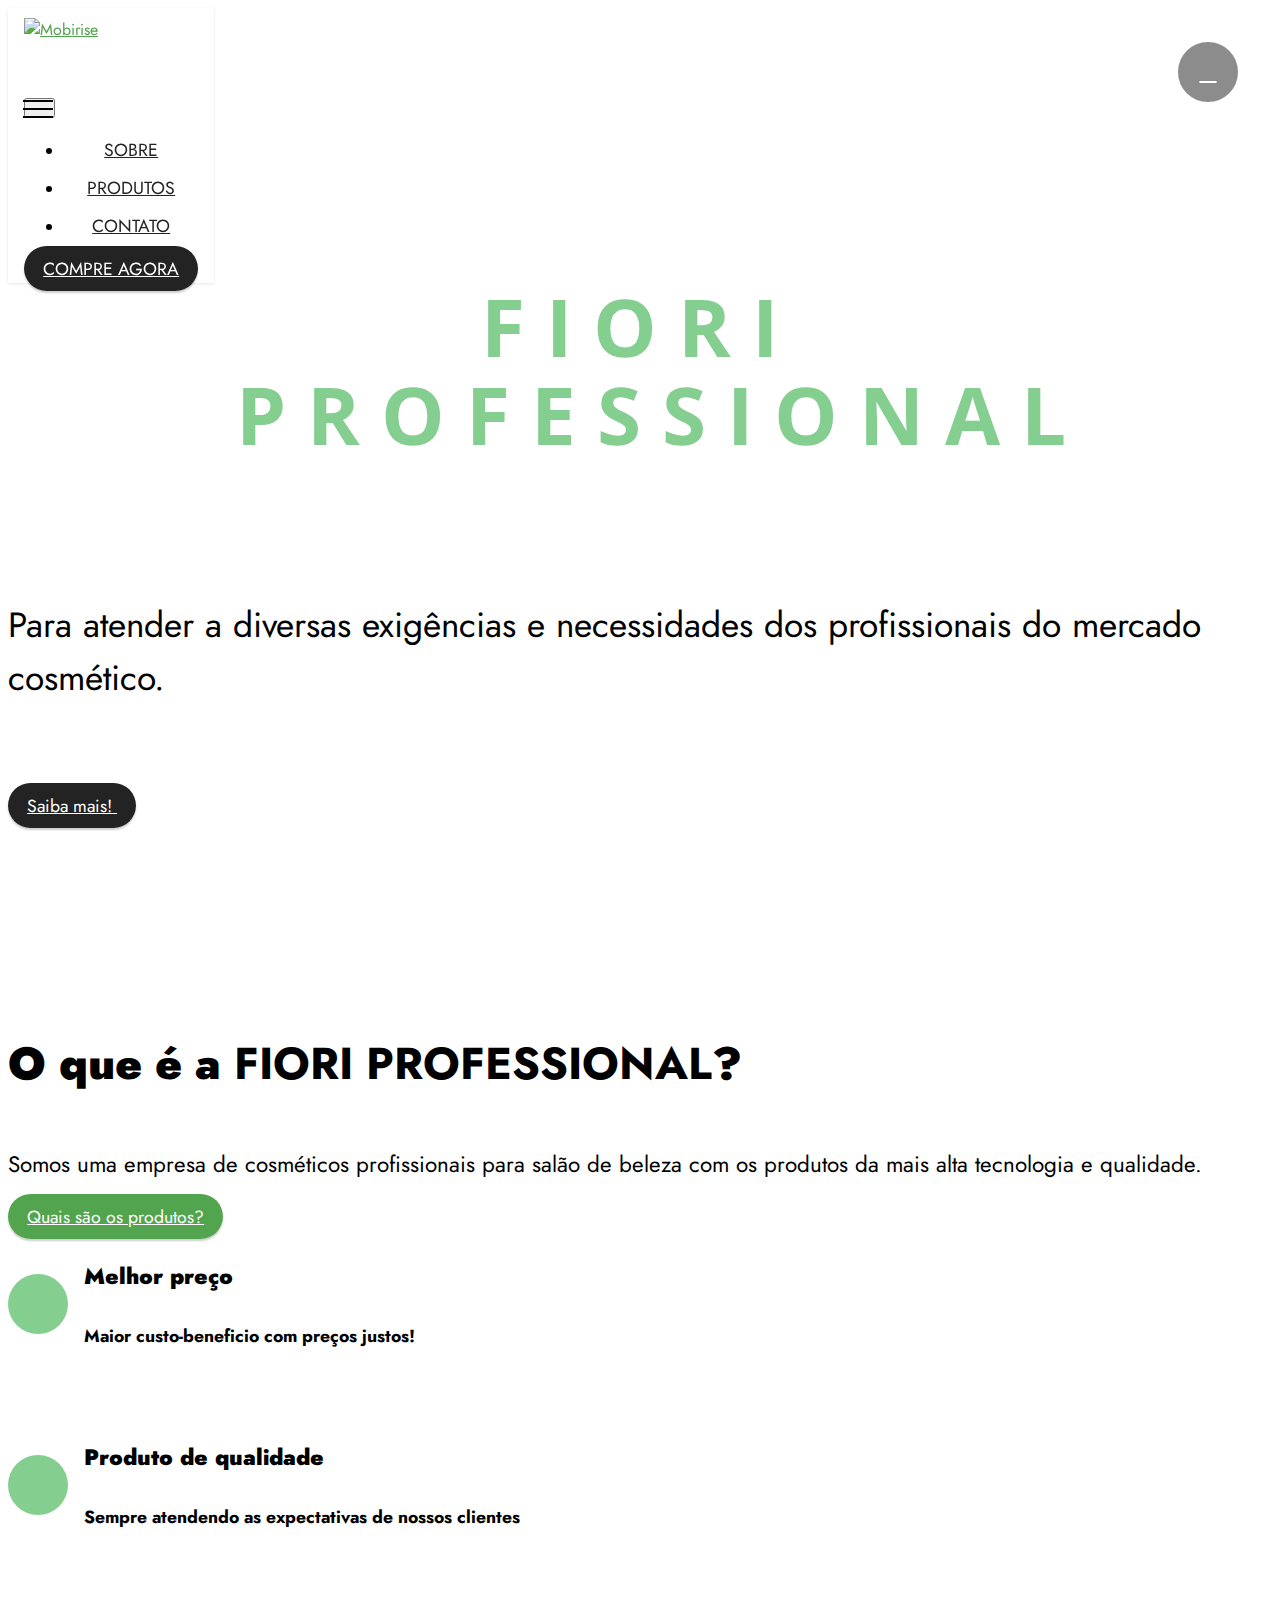
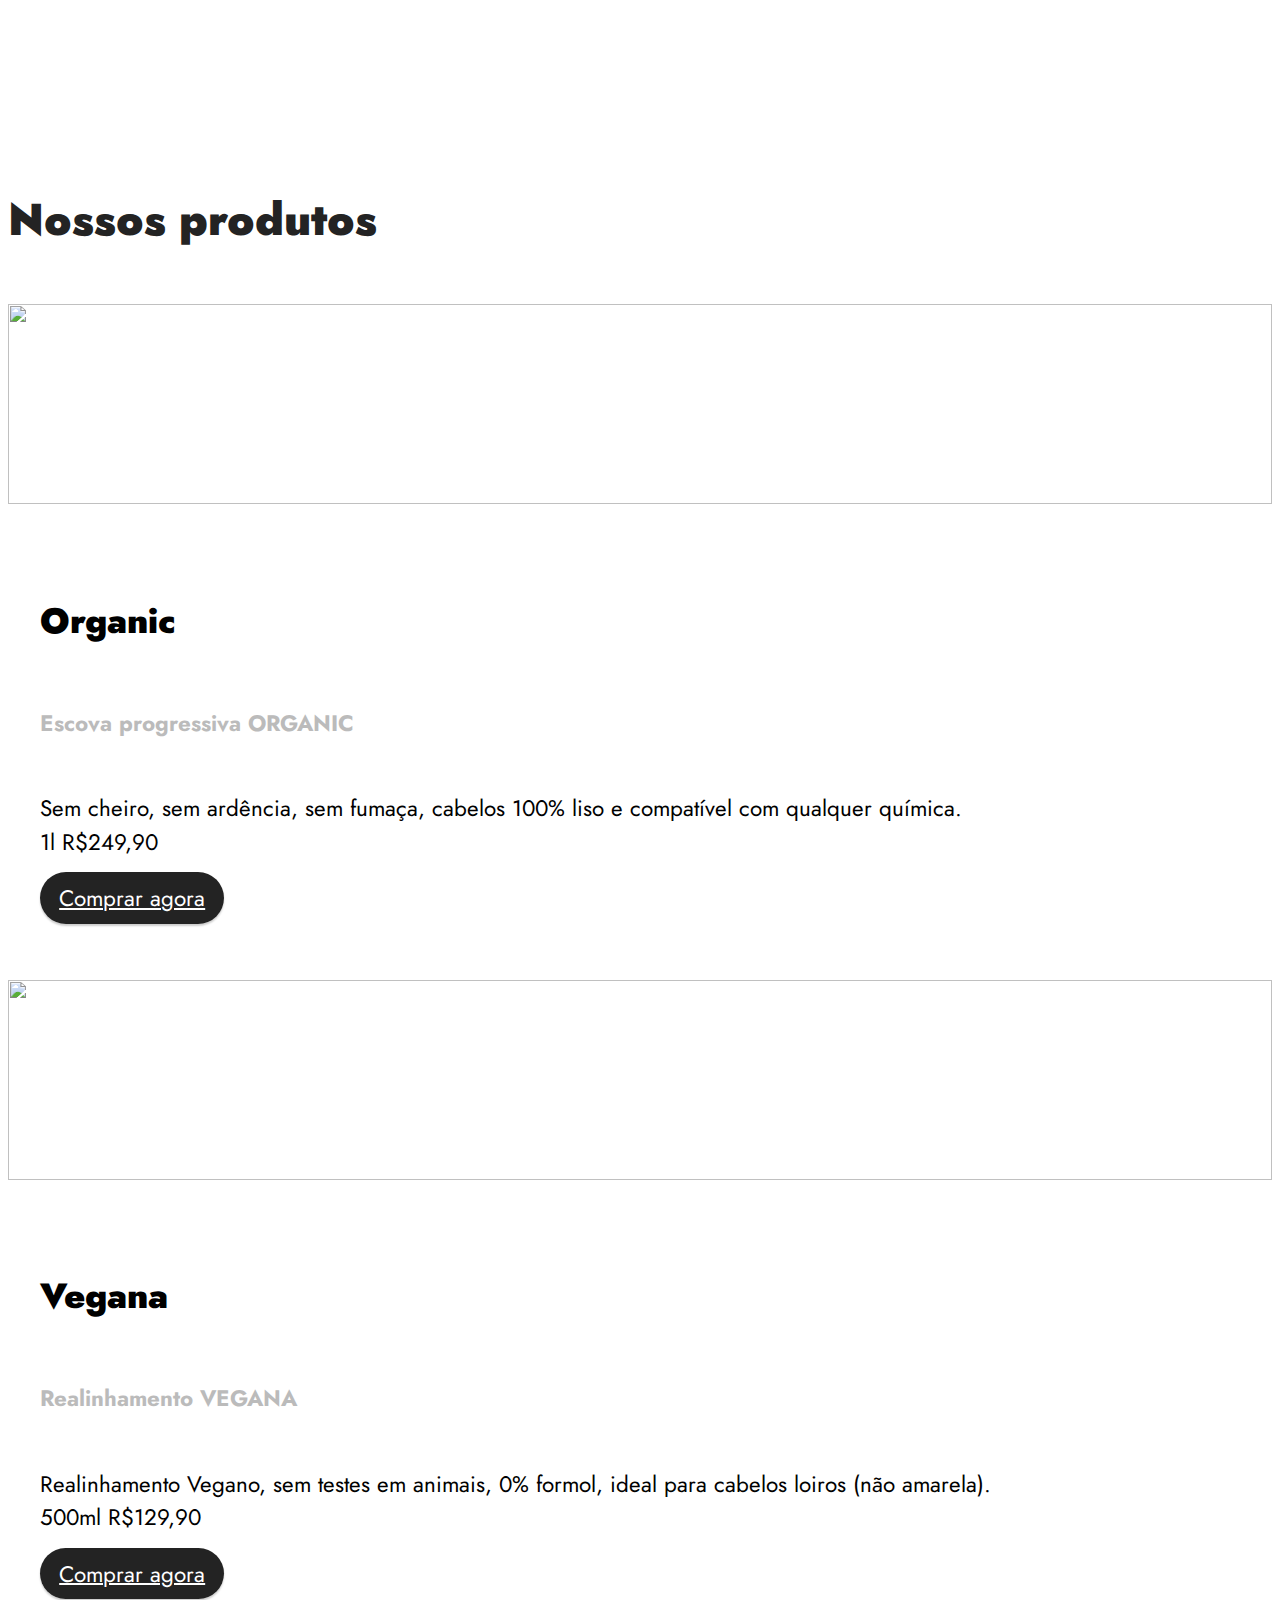
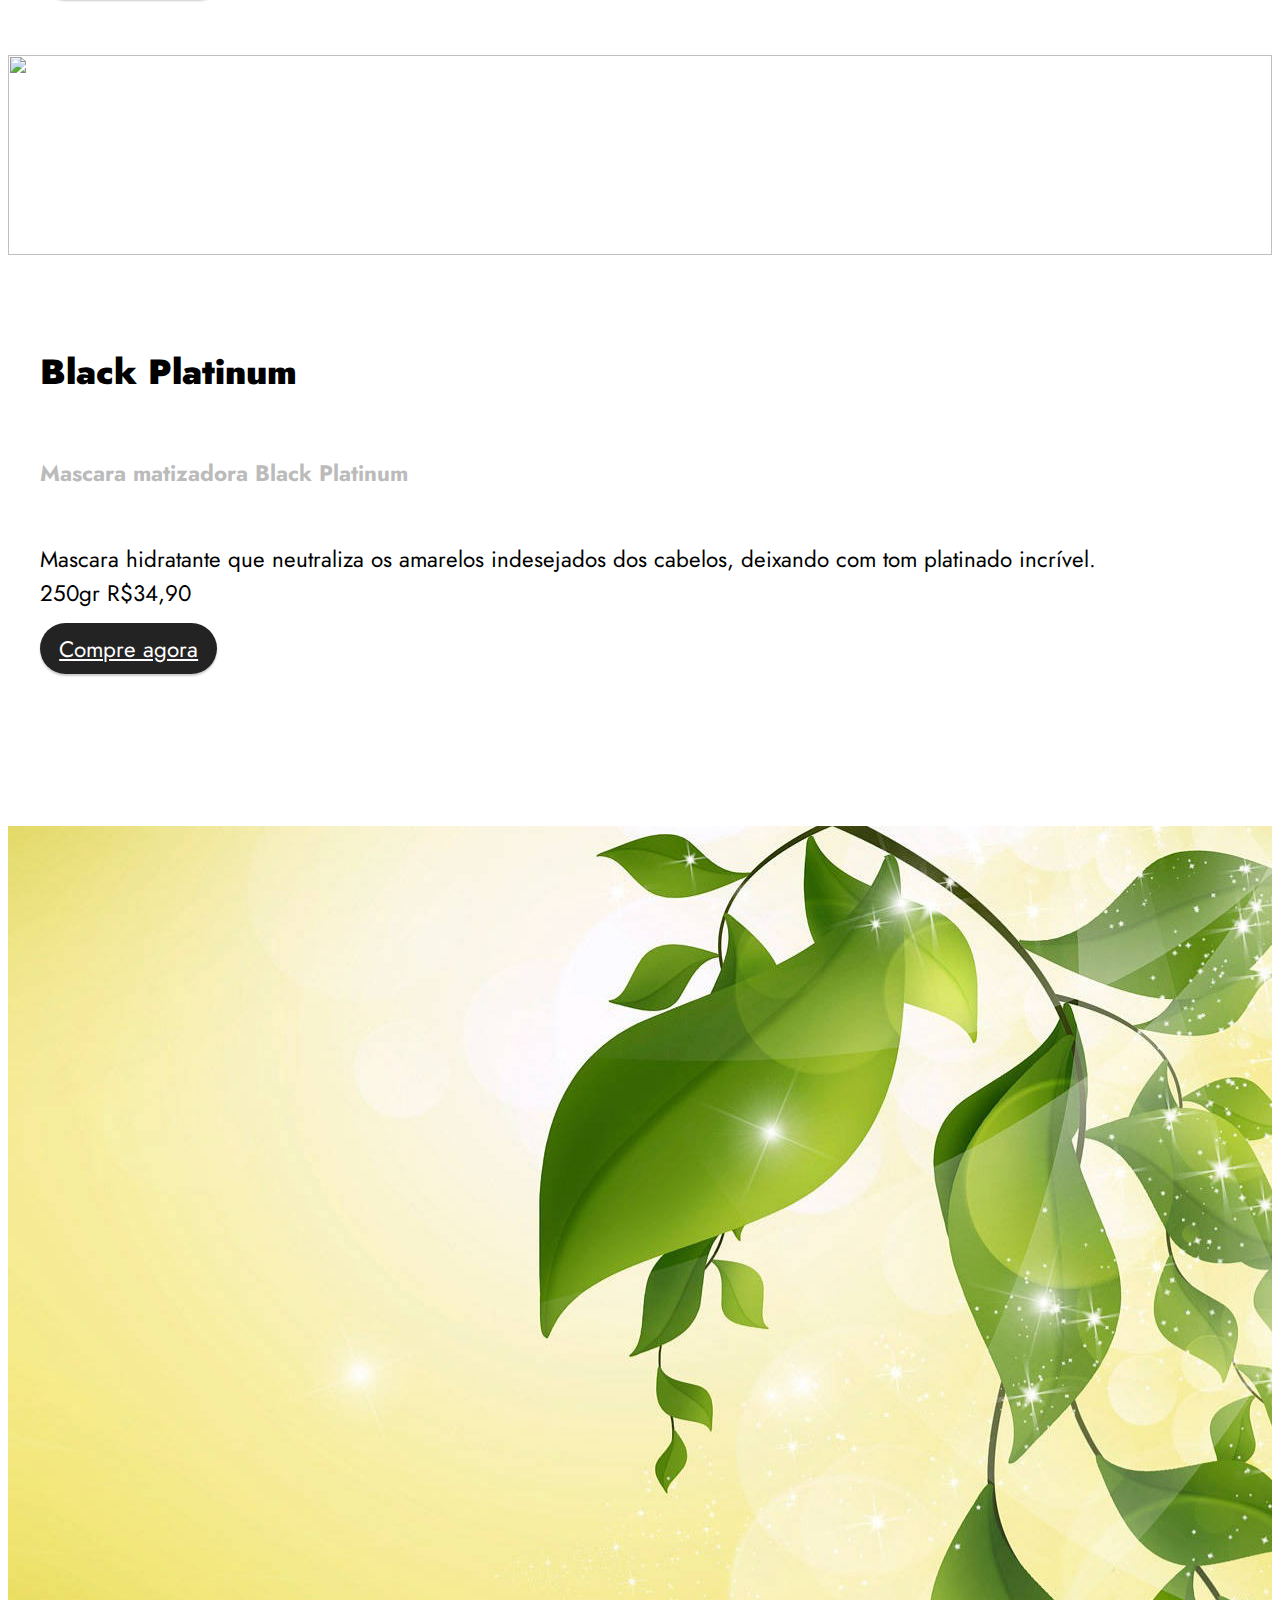
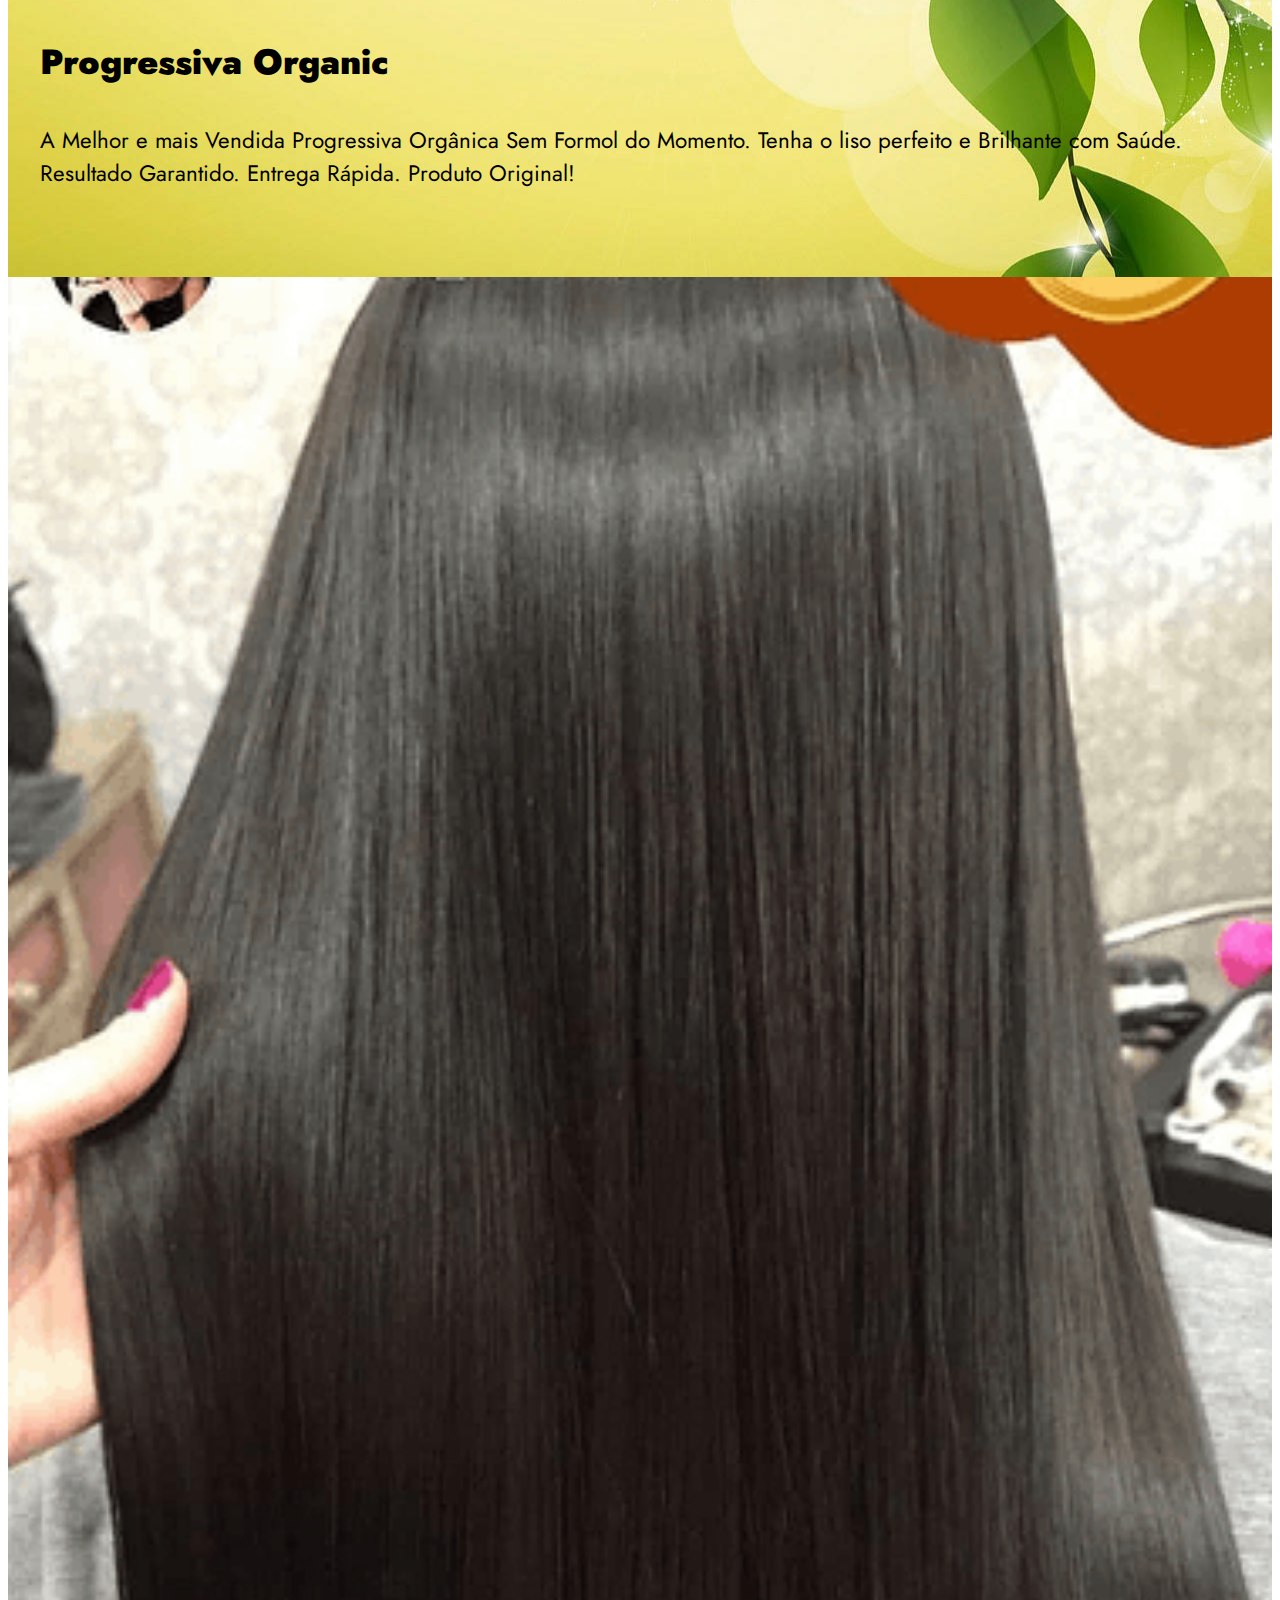
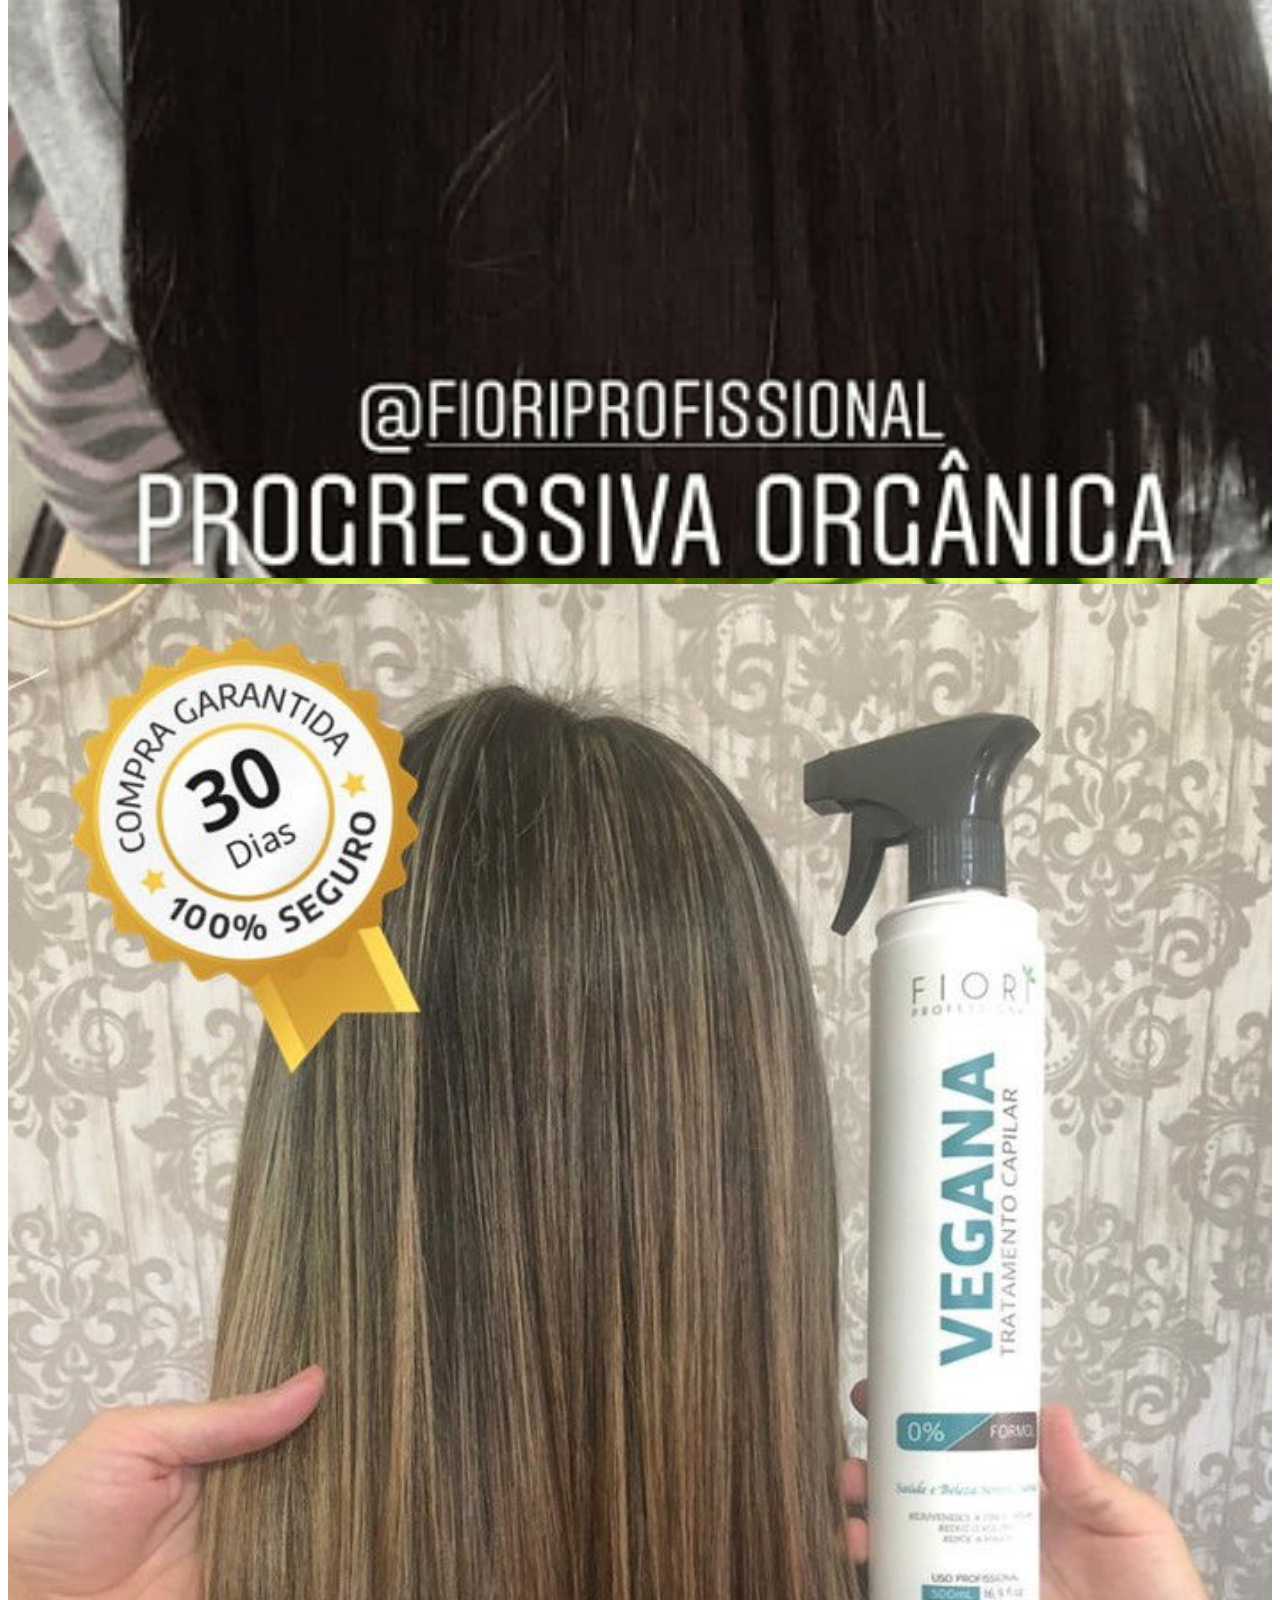
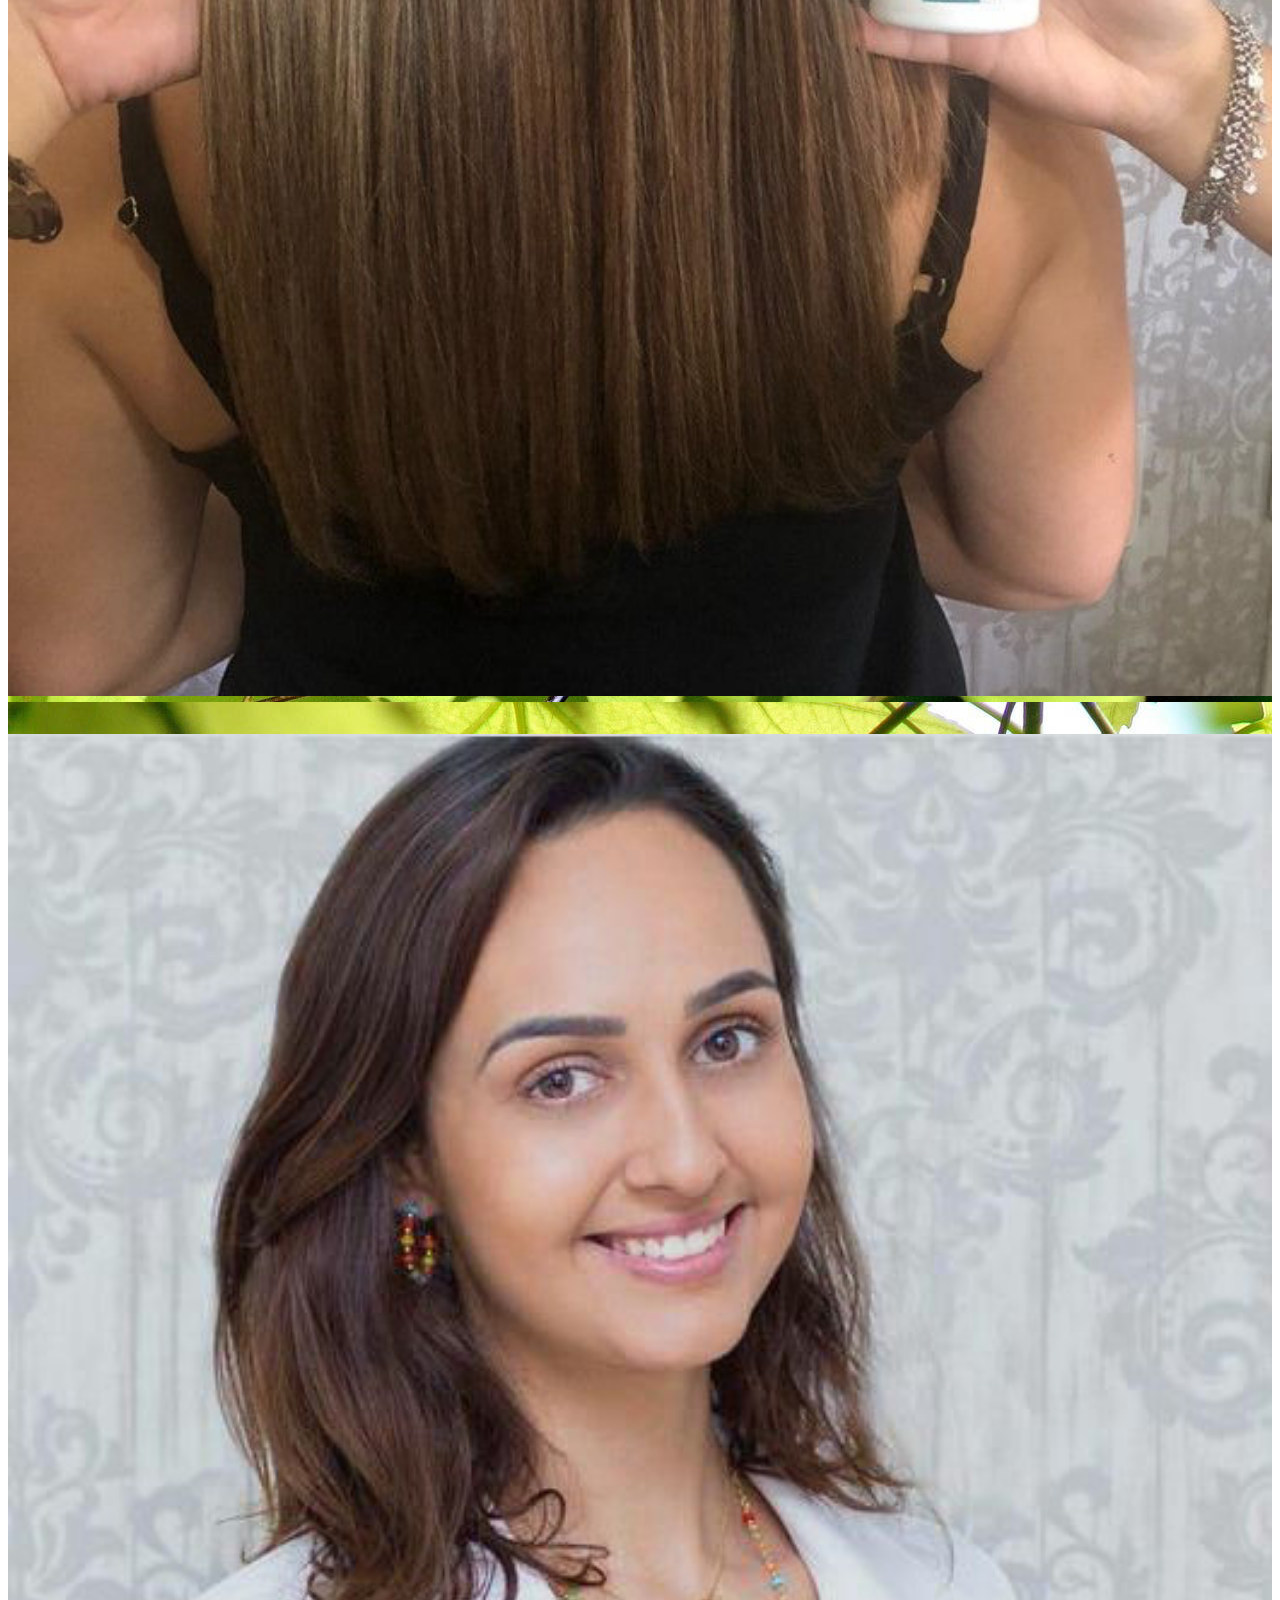
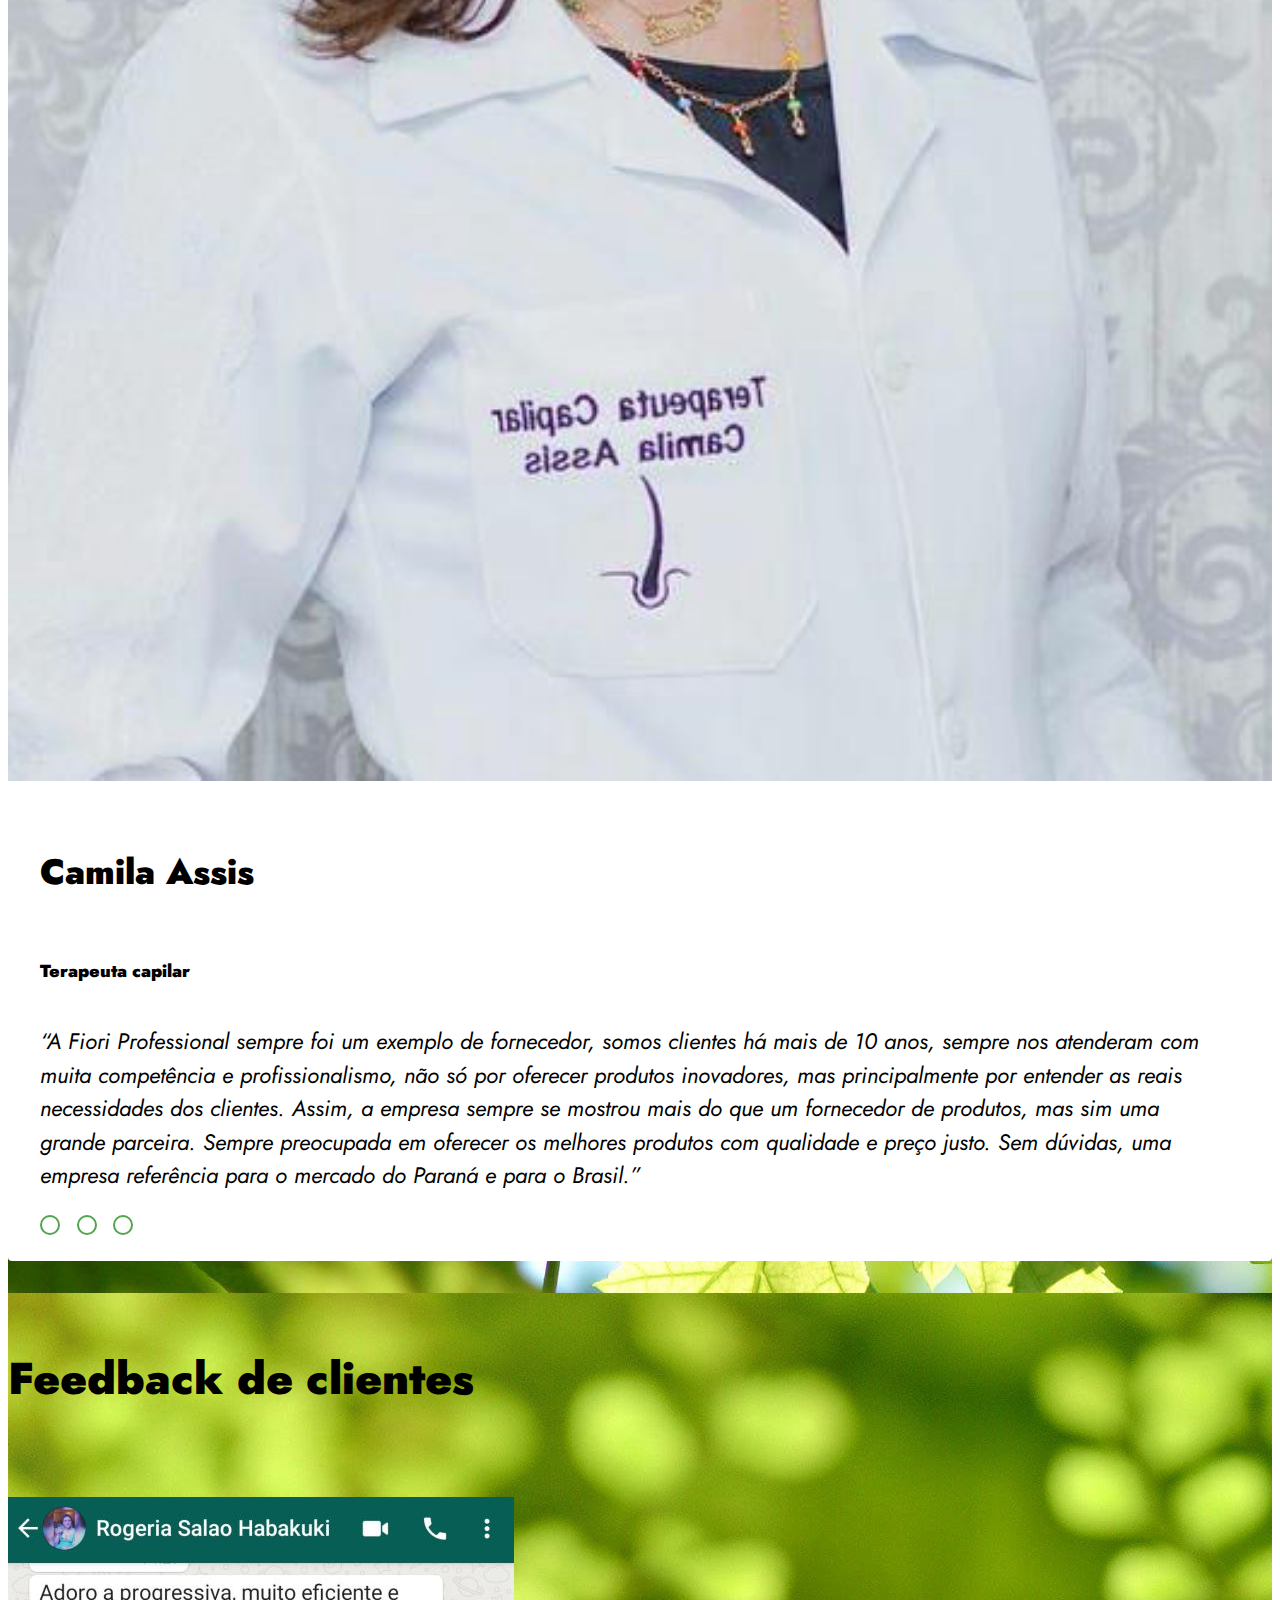
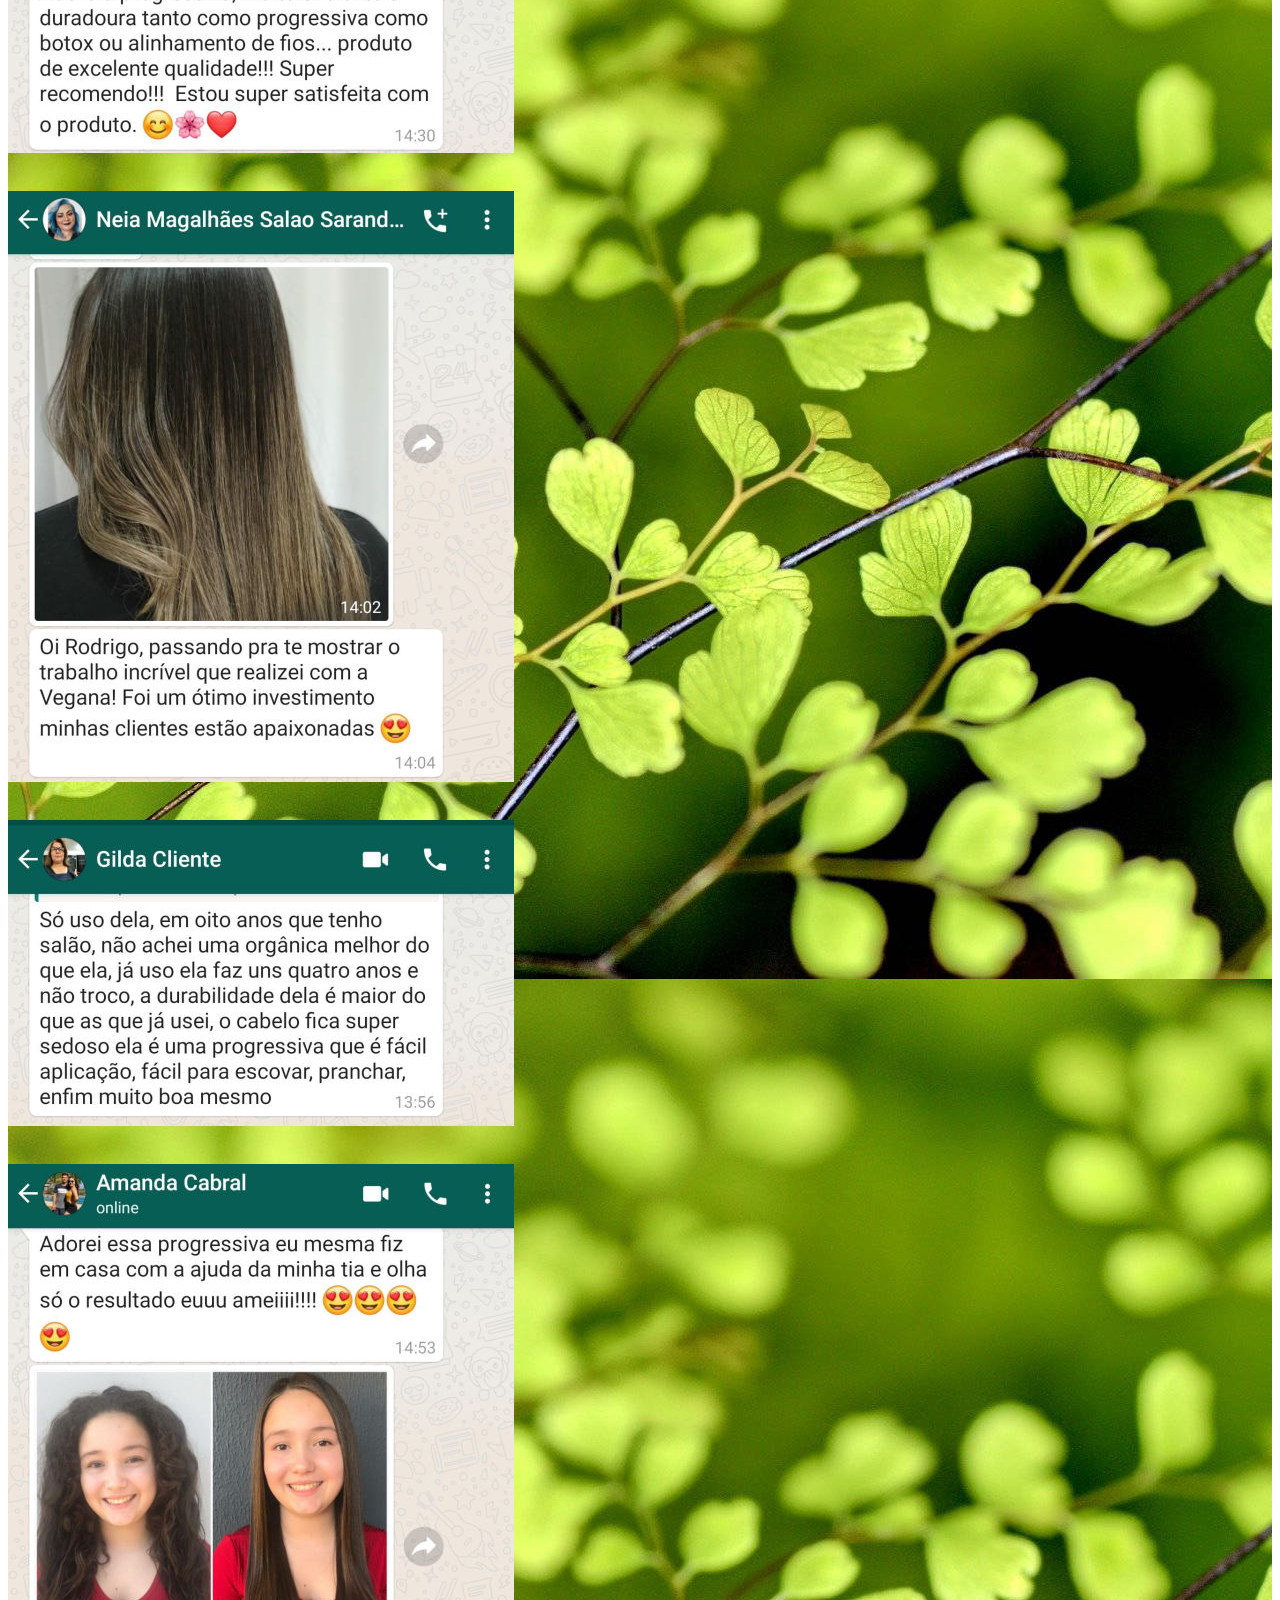
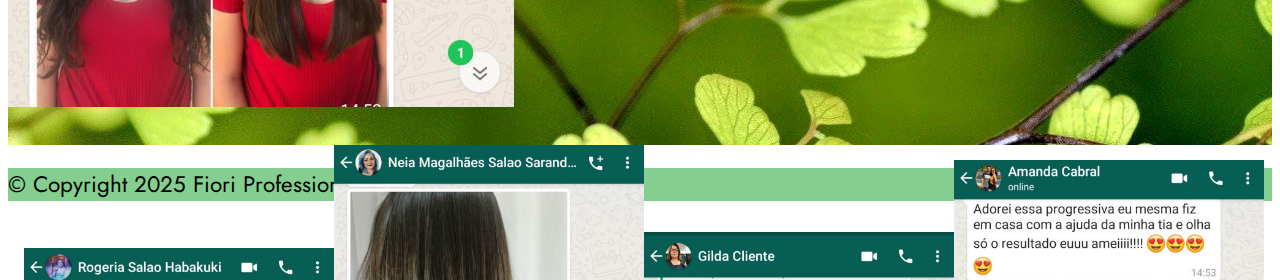
==== index.html @ 1b6a6e78 "Add files via upload" ====
<!DOCTYPE html>
<html  >
<head>
  <!-- Site made with Mobirise Website Builder v5.3.0, https://mobirise.com -->
  <meta charset="UTF-8">
  <meta http-equiv="X-UA-Compatible" content="IE=edge">
  <meta name="generator" content="Mobirise v5.3.0, mobirise.com">
  <meta name="viewport" content="width=device-width, initial-scale=1, minimum-scale=1">
  <link rel="shortcut icon" href="assets/images/logo-fiori-1.png" type="image/x-icon">
  <meta name="description" content="Produtos de cosméticos para cabelos">
  
  
  <title>Fiori Professional</title>
  <link rel="stylesheet" href="assets/web/assets/mobirise-icons2/mobirise2.css">
  <link rel="stylesheet" href="assets/tether/tether.min.css">
  <link rel="stylesheet" href="assets/bootstrap/css/bootstrap.min.css">
  <link rel="stylesheet" href="assets/bootstrap/css/bootstrap-grid.min.css">
  <link rel="stylesheet" href="assets/bootstrap/css/bootstrap-reboot.min.css">
  <link rel="stylesheet" href="assets/dropdown/css/style.css">
  <link rel="stylesheet" href="assets/socicon/css/styles.css">
  <link rel="stylesheet" href="assets/theme/css/style.css">
  <link rel="preload" as="style" href="assets/mobirise/css/mbr-additional.css"><link rel="stylesheet" href="assets/mobirise/css/mbr-additional.css" type="text/css">
  
  
  
  
</head>
<body>
  
  <section class="menu menu2 cid-sqKrlWfbwi" once="menu" id="menu2-2">
    
    <nav class="navbar navbar-dropdown navbar-fixed-top navbar-expand-lg">
        <div class="container-fluid">
            <div class="navbar-brand">
                <span class="navbar-logo">
                    <a href="index.html#top">
                        <img src="assets/images/logo-fiori-1.png" alt="Mobirise" style="height: 5.2rem;">
                    </a>
                </span>
                
            </div>
            <button class="navbar-toggler" type="button" data-toggle="collapse" data-target="#navbarSupportedContent" aria-controls="navbarNavAltMarkup" aria-expanded="false" aria-label="Toggle navigation">
                <div class="hamburger">
                    <span></span>
                    <span></span>
                    <span></span>
                    <span></span>
                </div>
            </button>
            <div class="collapse navbar-collapse" id="navbarSupportedContent">
                <ul class="navbar-nav nav-dropdown" data-app-modern-menu="true"><li class="nav-item"><a class="nav-link link text-black text-primary display-4" href="index.html#features13-6">SOBRE</a></li>
                    <li class="nav-item"><a class="nav-link link text-black text-primary display-4" href="index.html#features4-4">PRODUTOS</a></li>
                    <li class="nav-item"><a class="nav-link link text-black text-primary display-4" href="https://wa.me/5544998478860">CONTATO</a>
                    </li></ul>
                
                <div class="navbar-buttons mbr-section-btn"><a class="btn btn-black display-4" href="index.html#features4-4">COMPRE AGORA</a></div>
            </div>
        </div>
    </nav>
</section>

<section class="header10 cid-sqKrvmtVqG mbr-parallax-background" id="header10-3">

    

    

    <div class="align-center container-fluid">
        <div class="row justify-content-center">
            <div class="col-md-12 col-lg-9">
                <h1 class="mbr-section-title mbr-fonts-style mb-3 display-1">F I O R I&nbsp;<br> &nbsp;P R O F E S S I O N A L<br><strong><br></strong></h1>
                <p class="mbr-text mbr-fonts-style display-5">Para atender a diversas exigências e necessidades dos profissionais do mercado cosmético.<br><br></p>
                <div class="mbr-section-btn mt-3"><a class="btn btn-black display-4" href="https://instagram.com/fioriprofissional?igshid=mkj4ao1kd0ad" target="_blank">Saiba mais!&nbsp;</a></div>
                
            </div>
        </div>
    </div>
</section>

<section class="features12 cid-sqKt0JNAGk" id="features13-6">

    
    <div class="mbr-overlay" style="opacity: 0.8; background-color: rgb(255, 255, 255);">
    </div>
    <div class="container">
        <div class="row justify-content-center">
            <div class="col-12 col-lg-6">
                <div class="card-wrapper">
                    <div class="card-box align-left">
                        <h4 class="card-title mbr-fonts-style mb-4 display-2"><strong>O que é a </strong>FIORI PROFESSIONAL<strong>?</strong>
                        </h4>
                        <p class="mbr-text mbr-fonts-style mb-4 display-7">Somos uma empresa de cosméticos profissionais para salão de beleza com os produtos da mais alta tecnologia e qualidade.</p>
                        <div class="mbr-section-btn"><a class="btn btn-primary display-4" href="index.html#features4-4">Quais são os produtos?</a></div>
                    </div>
                </div>
            </div>
            <div class="col-12 col-lg-6">
                <div class="item mbr-flex">
                    <div class="icon-box">
                        <span class="mbr-iconfont mobi-mbri-cash mobi-mbri"></span>
                    </div>
                    <div class="text-box">
                        <h4 class="icon-title mbr-black mbr-fonts-style display-7"><strong>Melhor preço</strong></h4>
                        <h5 class="icon-text mbr-black mbr-fonts-style display-4">Maior custo-beneficio com preços justos!</h5>
                    </div>
                </div>
                <div class="item mbr-flex">
                    <div class="icon-box">
                        <span class="mbr-iconfont mobi-mbri-shopping-bag mobi-mbri"></span>
                    </div>
                    <div class="text-box">
                        <h4 class="icon-title mbr-black mbr-fonts-style display-7"><strong>Produto de qualidade</strong></h4>
                        <h5 class="icon-text mbr-black mbr-fonts-style display-4">Sempre atendendo as expectativas de nossos clientes</h5>
                    </div>
                </div>
                
            </div>
        </div>
    </div>
</section>

<section class="features4 cid-sqKsyKlVGJ" id="features4-4">
    
    <div class="mbr-overlay"></div>
    <div class="container-fluid">
        <div class="mbr-section-head">
            <h4 class="mbr-section-title mbr-fonts-style align-center mb-0 display-2"><strong>Nossos produtos</strong></h4>
            
        </div>
        <div class="row mt-4">
            <div class="item features-image сol-12 col-md-6 col-lg-4">
                <div class="item-wrapper">
                    <div class="item-img">
                        <img src="assets/images/whatsapp-image-2021-03-04-at-11.23.03-1.jpeg" alt="" title="">
                    </div>
                    <div class="item-content">
                        <h5 class="item-title mbr-fonts-style display-5"><strong>Organic</strong></h5>
                        <h6 class="item-subtitle mbr-fonts-style mt-1 display-7">Escova progressiva ORGANIC</h6>
                        <p class="mbr-text mbr-fonts-style mt-3 display-7">Sem cheiro, sem ardência, sem fumaça, cabelos 100% liso e compatível com qualquer química.<br>1l R$249,90</p>
                    </div>
                    <div class="mbr-section-btn item-footer mt-2"><a href="https://pag.ae/7WXwVwzwa" class="btn item-btn btn-black display-7" target="_blank">Comprar agora</a></div>
                </div>
            </div>
            <div class="item features-image сol-12 col-md-6 col-lg-4">
                <div class="item-wrapper">
                    <div class="item-img">
                        <img src="assets/images/whatsapp-image-2021-03-04-at-13.57.07-1.png" alt="" title="">
                    </div>
                    <div class="item-content">
                        <h5 class="item-title mbr-fonts-style display-5"><strong>Vegana&nbsp;</strong></h5>
                        <h6 class="item-subtitle mbr-fonts-style mt-1 display-7">Realinhamento VEGANA&nbsp;</h6>
                        <p class="mbr-text mbr-fonts-style mt-3 display-7">Realinhamento Vegano, sem testes em animais, 0% formol, ideal para cabelos loiros (não amarela).<br>500ml R$129,90</p>
                    </div>
                    <div class="mbr-section-btn item-footer mt-2"><a href="https://pag.ae/7WXEynDm5" class="btn item-btn btn-black display-7" target="_blank">Comprar agora</a></div>
                </div>
            </div>
            <div class="item features-image сol-12 col-md-6 col-lg-4">
                <div class="item-wrapper">
                    <div class="item-img">
                        <img src="assets/images/whatsapp-image-2021-03-05-at-18.05.49.jpeg" alt="" title="">
                    </div>
                    <div class="item-content">
                        <h5 class="item-title mbr-fonts-style display-5"><strong>Black Platinum</strong></h5>
                        <h6 class="item-subtitle mbr-fonts-style mt-1 display-7">Mascara matizadora Black Platinum</h6>
                        <p class="mbr-text mbr-fonts-style mt-3 display-7">Mascara hidratante que neutraliza os amarelos indesejados dos cabelos, deixando com tom platinado incrível.<br>250gr R$34,90</p>
                    </div>
                    <div class="mbr-section-btn item-footer mt-2"><a href="https://pag.ae/7WXEAwEKp" class="btn item-btn btn-black display-7" target="_blank">Compre agora</a></div>
                </div>
            </div>

        </div>
    </div>
</section>

<section class="video5 cid-sr7al93sz1" id="video5-a">
    
    <div class="mbr-overlay" style="opacity: 0.3; background-color: rgb(255, 255, 255);"></div>
    <div class="container">
        <div class="title-wrapper mb-5">
            
        </div>
        <div class="row align-items-center">
            <div class="col-12 col-lg-6 video-block">
                <div class="video-wrapper"><iframe class="mbr-embedded-video" src="https://www.youtube.com/embed/FA396tP5imA?rel=0&amp;amp;showinfo=0&amp;autoplay=1&amp;loop=0" width="1280" height="720" frameborder="0" allowfullscreen></iframe></div>
                
            </div>
            <div class="col-12 col-lg">
                <div class="text-wrapper">
                    <h3 class="mbr-section-subtitle mbr-fonts-style mb-3 display-5"><strong>Progressiva Organic</strong></h3>
                    <p class="mbr-text mbr-fonts-style display-7">A Melhor e mais Vendida Progressiva Orgânica Sem Formol do Momento. Tenha o liso perfeito e Brilhante com Saúde. Resultado Garantido. Entrega Rápida. Produto Original!</p>
                </div>
            </div>
        </div>
    </div>
</section>

<section class="image4 cid-sr8cCpfKvk mbr-fullscreen" id="image4-e">
    

    <div class="mbr-overlay" style="opacity: 0.5; background-color: rgb(255, 255, 255);">
    </div>

    <div class="container-fluid">
        <div class="row">
            <div class="col-12 col-lg-6">
                <div class="image-wrapper">
                    <img src="assets/images/whatsapp-image-2021-03-04-at-13.57.07-5-375x564.png" alt="Mobirise">
                    
                </div>
            </div>
            <div class="col-12 col-lg-6">
                <div class="image-wrapper">
                    <img src="assets/images/vegana-00-709x960.jpg" alt="Mobirise">
                    
                </div>
            </div>
        </div>
    </div>
</section>

<section class="team2 cid-srmJVTr7vP" xmlns="http://www.w3.org/1999/html" id="team2-f">
    
    <div class="mbr-overlay" style="opacity: 0.5; background-color: rgb(206, 191, 175);">
    </div>
    <div class="container">
        <div class="card">
            <div class="card-wrapper">
                <div class="row align-items-center">
                    <div class="col-12 col-md-2">
                        <div class="image-wrapper">
                            <img src="assets/images/whatsapp-image-2021-03-12-at-13.59.58-524x683.jpg" alt="Mobirise">
                        </div>
                    </div>
                    <div class="col-12 col-md">
                        <div class="card-box">
                            <h5 class="card-title mbr-fonts-style m-0 display-5"><strong>Camila Assis</strong></h5>
                            <h6 class="mbr-fonts-style mb-3 display-4">
                                <strong>Terapeuta capilar</strong></h6>
                            <p class="mbr-text mbr-fonts-style display-7"><em>“A Fiori Professional sempre foi um exemplo de fornecedor, somos clientes há mais de 10 anos, sempre nos atenderam com muita competência e profissionalismo, não só por oferecer produtos inovadores, mas principalmente por entender as reais necessidades dos clientes. Assim, a empresa sempre se mostrou mais do que um fornecedor de produtos, mas sim uma grande parceira. Sempre preocupada em oferecer os melhores produtos com qualidade e preço justo. Sem dúvidas, uma empresa referência para o mercado do Paraná e para o Brasil.”</em></p>
                            <div class="social-row display-7">
                                <div class="soc-item">
                                    <a href="https://www.facebook.com/camila.assis.39501" target="_blank">
                                        <span class="mbr-iconfont socicon-facebook socicon"></span>
                                    </a>
                                </div>
                                <div class="soc-item">
                                    <a href="https://wa.me/5544988589220">
                                        <span class="mbr-iconfont socicon-whatsapp socicon"></span>
                                    </a>
                                </div>
                                <div class="soc-item">
                                    <a href="https://instagram.com/camila_adrieliassis?igshid=7oqbzzc2d2yi" target="_blank">
                                        <span class="mbr-iconfont socicon-instagram socicon"></span>
                                    </a>
                                </div>
                                
                                
                            </div>
                        </div>
                    </div>
                </div>
            </div>
        </div>
        
        
    </div>
</section>

<section class="gallery5 mbr-gallery cid-srQj2PL48m" id="gallery5-i">
    

    <div class="mbr-overlay" style="opacity: 0.8; background-color: rgb(250, 250, 250);">
    </div>

    <div class="container">
        <div class="mbr-section-head">
            <h3 class="mbr-section-title mbr-fonts-style align-center m-0 display-2"><strong>Feedback de clientes</strong><br><strong><br></strong></h3>
            
        </div>
        <div class="row mbr-gallery mt-4">
            <div class="col-12 col-md-6 col-lg-3 item gallery-image">
                <div class="item-wrapper" data-toggle="modal" data-target="#srQu2yjDnw-modal">
                    <img class="w-100" src="assets/images/whatsapp-image-2021-03-16-at-14.33.18-506x256.jpg" alt="" data-slide-to="0" data-target="#lb-srQu2yjDnw">
                    <div class="icon-wrapper">
                        <span class="mobi-mbri mobi-mbri-search mbr-iconfont mbr-iconfont-btn"></span>
                    </div>
                </div>
                
            </div>
            <div class="col-12 col-md-6 col-lg-3 item gallery-image">
                <div class="item-wrapper" data-toggle="modal" data-target="#srQu2yjDnw-modal">
                    <img class="w-100" src="assets/images/whatsapp-image-2021-03-16-at-14.33.18-1-506x591.jpg" alt="" data-slide-to="1" data-target="#lb-srQu2yjDnw">
                    <div class="icon-wrapper">
                        <span class="mobi-mbri mobi-mbri-search mbr-iconfont mbr-iconfont-btn"></span>
                    </div>
                </div>
                
            </div>
            <div class="col-12 col-md-6 col-lg-3 item gallery-image">
                <div class="item-wrapper" data-toggle="modal" data-target="#srQu2yjDnw-modal">
                    <img class="w-100" src="assets/images/whatsapp-image-2021-03-16-at-14.33.17-506x306.jpg" alt="" data-slide-to="2" data-target="#lb-srQu2yjDnw">
                    <div class="icon-wrapper">
                        <span class="mobi-mbri mobi-mbri-search mbr-iconfont mbr-iconfont-btn"></span>
                    </div>
                </div>
                
            </div>
            <div class="col-12 col-md-6 col-lg-3 item gallery-image">
                <div class="item-wrapper" data-toggle="modal" data-target="#srQu2yjDnw-modal">
                    <img class="w-100" src="assets/images/whatsapp-image-2021-03-16-at-14.54.19-506x543.jpg" alt="" data-slide-to="3" data-target="#lb-srQu2yjDnw">
                    <div class="icon-wrapper">
                        <span class="mobi-mbri mobi-mbri-search mbr-iconfont mbr-iconfont-btn"></span>
                    </div>
                </div>
                
            </div>
        </div>

        <div class="modal mbr-slider" tabindex="-1" role="dialog" aria-hidden="true" id="srQu2yjDnw-modal">
            <div class="modal-dialog" role="document">
                <div class="modal-content">
                    <div class="modal-body">
                        <div class="carousel slide" id="lb-srQu2yjDnw" data-interval="5000">
                            <div class="carousel-inner">
                                <div class="carousel-item active">
                                    <img class="d-block w-100" src="assets/images/whatsapp-image-2021-03-16-at-14.33.18-506x256.jpg" alt="">
                                </div>
                                <div class="carousel-item">
                                    <img class="d-block w-100" src="assets/images/whatsapp-image-2021-03-16-at-14.33.18-1-506x591.jpg" alt="">
                                </div>
                                <div class="carousel-item">
                                    <img class="d-block w-100" src="assets/images/whatsapp-image-2021-03-16-at-14.33.17-506x306.jpg" alt="">
                                </div>
                                <div class="carousel-item">
                                    <img class="d-block w-100" src="assets/images/whatsapp-image-2021-03-16-at-14.54.19-506x543.jpg" alt="">
                                </div>
                            </div>
                            <ol class="carousel-indicators">
                                <li data-slide-to="0" class="active" data-target="#lb-srQu2yjDnw"></li>
                                <li data-slide-to="1" data-target="#lb-srQu2yjDnw"></li>
                                <li data-slide-to="2" data-target="#lb-srQu2yjDnw"></li>
                                <li data-slide-to="3" data-target="#lb-srQu2yjDnw"></li>
                            </ol>
                            <a role="button" href="" class="close" data-dismiss="modal" aria-label="Close">
                            </a>
                            <a class="carousel-control-prev carousel-control" role="button" data-slide="prev" href="#lb-srQu2yjDnw">
                                <span class="mobi-mbri mobi-mbri-arrow-prev" aria-hidden="true"></span>
                                <span class="sr-only">Previous</span>
                            </a>
                            <a class="carousel-control-next carousel-control" role="button" data-slide="next" href="#lb-srQu2yjDnw">
                                <span class="mobi-mbri mobi-mbri-arrow-next" aria-hidden="true"></span>
                                <span class="sr-only">Next</span>
                            </a>
                        </div>
                    </div>
                </div>
            </div>
        </div>
    </div>
</section>

<section class="footer7 cid-sqKtj0aKht" once="footers" id="footer7-8">

    

    

    <div class="container">
        <div class="media-container-row align-center mbr-white">
            <div class="col-12">
                <p class="mbr-text mb-0 mbr-fonts-style display-7">
                    © Copyright 2025 Fiori Professional - All Rights Reserved
                </p>
            </div>
        </div>
    </div>
</section><section style="background-color: #fff; font-family: -apple-system, BlinkMacSystemFont, 'Segoe UI', 'Roboto', 'Helvetica Neue', Arial, sans-serif; color:#aaa; font-size:12px; padding: 0; align-items: center; display: flex;"><a href="https://mobirise.site/j" style="flex: 1 1; height: 3rem; padding-left: 1rem;"></a><p style="flex: 0 0 auto; margin:0; padding-right:1rem;">Build a website - <a href="https://mobirise.site/v" style="color:#aaa;">See it</a></p></section><script src="assets/web/assets/jquery/jquery.min.js"></script>  <script src="assets/popper/popper.min.js"></script>  <script src="assets/tether/tether.min.js"></script>  <script src="assets/bootstrap/js/bootstrap.min.js"></script>  <script src="assets/smoothscroll/smooth-scroll.js"></script>  <script src="assets/dropdown/js/nav-dropdown.js"></script>  <script src="assets/dropdown/js/navbar-dropdown.js"></script>  <script src="assets/touchswipe/jquery.touch-swipe.min.js"></script>  <script src="assets/parallax/jarallax.min.js"></script>  <script src="assets/playervimeo/vimeo_player.js"></script>  <script src="assets/theme/js/script.js"></script>  
  
  
</body>
</html>
---- assets/mobirise/css/mbr-additional.css ----
@import url(https://fonts.googleapis.com/css?family=Open+Sans+Condensed:300,300i,700&display=swap);
@import url(https://fonts.googleapis.com/css?family=Jost:100,200,300,400,500,600,700,800,900,100i,200i,300i,400i,500i,600i,700i,800i,900i&display=swap);





body {
  font-family: Jost;
}
.display-1 {
  font-family: 'Open Sans Condensed', sans-serif;
  font-size: 5rem;
  line-height: 1.1;
}
.display-1 > .mbr-iconfont {
  font-size: 6.25rem;
}
.display-2 {
  font-family: 'Jost', sans-serif;
  font-size: 2.8rem;
  line-height: 1.1;
}
.display-2 > .mbr-iconfont {
  font-size: 3.5rem;
}
.display-4 {
  font-family: 'Jost', sans-serif;
  font-size: 1.1rem;
  line-height: 1.5;
}
.display-4 > .mbr-iconfont {
  font-size: 1.375rem;
}
.display-5 {
  font-family: 'Jost', sans-serif;
  font-size: 2.2rem;
  line-height: 1.5;
}
.display-5 > .mbr-iconfont {
  font-size: 2.75rem;
}
.display-7 {
  font-family: 'Jost', sans-serif;
  font-size: 1.4rem;
  line-height: 1.5;
}
.display-7 > .mbr-iconfont {
  font-size: 1.75rem;
}
/* ---- Fluid typography for mobile devices ---- */
/* 1.4 - font scale ratio ( bootstrap == 1.42857 ) */
/* 100vw - current viewport width */
/* (48 - 20)  48 == 48rem == 768px, 20 == 20rem == 320px(minimal supported viewport) */
/* 0.65 - min scale variable, may vary */
@media (max-width: 992px) {
  .display-1 {
    font-size: 4rem;
  }
}
@media (max-width: 768px) {
  .display-1 {
    font-size: 3.5rem;
    font-size: calc( 2.4rem + (5 - 2.4) * ((100vw - 20rem) / (48 - 20)));
    line-height: calc( 1.1 * (2.4rem + (5 - 2.4) * ((100vw - 20rem) / (48 - 20))));
  }
  .display-2 {
    font-size: 2.24rem;
    font-size: calc( 1.63rem + (2.8 - 1.63) * ((100vw - 20rem) / (48 - 20)));
    line-height: calc( 1.3 * (1.63rem + (2.8 - 1.63) * ((100vw - 20rem) / (48 - 20))));
  }
  .display-4 {
    font-size: 0.88rem;
    font-size: calc( 1.0350000000000001rem + (1.1 - 1.0350000000000001) * ((100vw - 20rem) / (48 - 20)));
    line-height: calc( 1.4 * (1.0350000000000001rem + (1.1 - 1.0350000000000001) * ((100vw - 20rem) / (48 - 20))));
  }
  .display-5 {
    font-size: 1.76rem;
    font-size: calc( 1.42rem + (2.2 - 1.42) * ((100vw - 20rem) / (48 - 20)));
    line-height: calc( 1.4 * (1.42rem + (2.2 - 1.42) * ((100vw - 20rem) / (48 - 20))));
  }
  .display-7 {
    font-size: 1.12rem;
    font-size: calc( 1.14rem + (1.4 - 1.14) * ((100vw - 20rem) / (48 - 20)));
    line-height: calc( 1.4 * (1.14rem + (1.4 - 1.14) * ((100vw - 20rem) / (48 - 20))));
  }
}
/* Buttons */
.btn {
  padding: 0.6rem 1.2rem;
  border-radius: 4px;
}
.btn-sm {
  padding: 0.6rem 1.2rem;
  border-radius: 4px;
}
.btn-md {
  padding: 0.6rem 1.2rem;
  border-radius: 4px;
}
.btn-lg {
  padding: 1rem 2.6rem;
  border-radius: 4px;
}
.bg-primary {
  background-color: #53a44e !important;
}
.bg-success {
  background-color: #40b0bf !important;
}
.bg-info {
  background-color: #47b5ed !important;
}
.bg-warning {
  background-color: #ffe161 !important;
}
.bg-danger {
  background-color: #ff9966 !important;
}
.btn-primary,
.btn-primary:active {
  background-color: #53a44e !important;
  border-color: #53a44e !important;
  color: #ffffff !important;
  box-shadow: 0 2px 2px 0 rgba(0, 0, 0, 0.2);
}
.btn-primary:hover,
.btn-primary:focus,
.btn-primary.focus,
.btn-primary.active {
  color: #ffffff !important;
  background-color: #356932 !important;
  border-color: #356932 !important;
  box-shadow: 0 2px 5px 0 rgba(0, 0, 0, 0.2);
}
.btn-primary.disabled,
.btn-primary:disabled {
  color: #ffffff !important;
  background-color: #356932 !important;
  border-color: #356932 !important;
}
.btn-secondary,
.btn-secondary:active {
  background-color: #000000 !important;
  border-color: #000000 !important;
  color: #ffffff !important;
  box-shadow: 0 2px 2px 0 rgba(0, 0, 0, 0.2);
}
.btn-secondary:hover,
.btn-secondary:focus,
.btn-secondary.focus,
.btn-secondary.active {
  color: #ffffff !important;
  background-color: #000000 !important;
  border-color: #000000 !important;
  box-shadow: 0 2px 5px 0 rgba(0, 0, 0, 0.2);
}
.btn-secondary.disabled,
.btn-secondary:disabled {
  color: #ffffff !important;
  background-color: #000000 !important;
  border-color: #000000 !important;
}
.btn-info,
.btn-info:active {
  background-color: #47b5ed !important;
  border-color: #47b5ed !important;
  color: #ffffff !important;
  box-shadow: 0 2px 2px 0 rgba(0, 0, 0, 0.2);
}
.btn-info:hover,
.btn-info:focus,
.btn-info.focus,
.btn-info.active {
  color: #ffffff !important;
  background-color: #148cca !important;
  border-color: #148cca !important;
  box-shadow: 0 2px 5px 0 rgba(0, 0, 0, 0.2);
}
.btn-info.disabled,
.btn-info:disabled {
  color: #ffffff !important;
  background-color: #148cca !important;
  border-color: #148cca !important;
}
.btn-success,
.btn-success:active {
  background-color: #40b0bf !important;
  border-color: #40b0bf !important;
  color: #ffffff !important;
  box-shadow: 0 2px 2px 0 rgba(0, 0, 0, 0.2);
}
.btn-success:hover,
.btn-success:focus,
.btn-success.focus,
.btn-success.active {
  color: #ffffff !important;
  background-color: #2a747e !important;
  border-color: #2a747e !important;
  box-shadow: 0 2px 5px 0 rgba(0, 0, 0, 0.2);
}
.btn-success.disabled,
.btn-success:disabled {
  color: #ffffff !important;
  background-color: #2a747e !important;
  border-color: #2a747e !important;
}
.btn-warning,
.btn-warning:active {
  background-color: #ffe161 !important;
  border-color: #ffe161 !important;
  color: #614f00 !important;
  box-shadow: 0 2px 2px 0 rgba(0, 0, 0, 0.2);
}
.btn-warning:hover,
.btn-warning:focus,
.btn-warning.focus,
.btn-warning.active {
  color: #0a0800 !important;
  background-color: #ffd10a !important;
  border-color: #ffd10a !important;
  box-shadow: 0 2px 5px 0 rgba(0, 0, 0, 0.2);
}
.btn-warning.disabled,
.btn-warning:disabled {
  color: #614f00 !important;
  background-color: #ffd10a !important;
  border-color: #ffd10a !important;
}
.btn-danger,
.btn-danger:active {
  background-color: #ff9966 !important;
  border-color: #ff9966 !important;
  color: #ffffff !important;
  box-shadow: 0 2px 2px 0 rgba(0, 0, 0, 0.2);
}
.btn-danger:hover,
.btn-danger:focus,
.btn-danger.focus,
.btn-danger.active {
  color: #ffffff !important;
  background-color: #ff5f0f !important;
  border-color: #ff5f0f !important;
  box-shadow: 0 2px 5px 0 rgba(0, 0, 0, 0.2);
}
.btn-danger.disabled,
.btn-danger:disabled {
  color: #ffffff !important;
  background-color: #ff5f0f !important;
  border-color: #ff5f0f !important;
}
.btn-white,
.btn-white:active {
  background-color: #fafafa !important;
  border-color: #fafafa !important;
  color: #7a7a7a !important;
  box-shadow: 0 2px 2px 0 rgba(0, 0, 0, 0.2);
}
.btn-white:hover,
.btn-white:focus,
.btn-white.focus,
.btn-white.active {
  color: #4f4f4f !important;
  background-color: #cfcfcf !important;
  border-color: #cfcfcf !important;
  box-shadow: 0 2px 5px 0 rgba(0, 0, 0, 0.2);
}
.btn-white.disabled,
.btn-white:disabled {
  color: #7a7a7a !important;
  background-color: #cfcfcf !important;
  border-color: #cfcfcf !important;
}
.btn-black,
.btn-black:active {
  background-color: #232323 !important;
  border-color: #232323 !important;
  color: #ffffff !important;
  box-shadow: 0 2px 2px 0 rgba(0, 0, 0, 0.2);
}
.btn-black:hover,
.btn-black:focus,
.btn-black.focus,
.btn-black.active {
  color: #ffffff !important;
  background-color: #000000 !important;
  border-color: #000000 !important;
  box-shadow: 0 2px 5px 0 rgba(0, 0, 0, 0.2);
}
.btn-black.disabled,
.btn-black:disabled {
  color: #ffffff !important;
  background-color: #000000 !important;
  border-color: #000000 !important;
}
.btn-primary-outline,
.btn-primary-outline:active {
  background-color: transparent !important;
  border-color: transparent;
  color: #53a44e;
}
.btn-primary-outline:hover,
.btn-primary-outline:focus,
.btn-primary-outline.focus,
.btn-primary-outline.active {
  color: #356932 !important;
  background-color: transparent!important;
  border-color: transparent!important;
  box-shadow: none!important;
}
.btn-primary-outline.disabled,
.btn-primary-outline:disabled {
  color: #ffffff !important;
  background-color: #53a44e !important;
  border-color: #53a44e !important;
}
.btn-secondary-outline,
.btn-secondary-outline:active {
  background-color: transparent !important;
  border-color: transparent;
  color: #000000;
}
.btn-secondary-outline:hover,
.btn-secondary-outline:focus,
.btn-secondary-outline.focus,
.btn-secondary-outline.active {
  color: #000000 !important;
  background-color: transparent!important;
  border-color: transparent!important;
  box-shadow: none!important;
}
.btn-secondary-outline.disabled,
.btn-secondary-outline:disabled {
  color: #ffffff !important;
  background-color: #000000 !important;
  border-color: #000000 !important;
}
.btn-info-outline,
.btn-info-outline:active {
  background-color: transparent !important;
  border-color: transparent;
  color: #47b5ed;
}
.btn-info-outline:hover,
.btn-info-outline:focus,
.btn-info-outline.focus,
.btn-info-outline.active {
  color: #148cca !important;
  background-color: transparent!important;
  border-color: transparent!important;
  box-shadow: none!important;
}
.btn-info-outline.disabled,
.btn-info-outline:disabled {
  color: #ffffff !important;
  background-color: #47b5ed !important;
  border-color: #47b5ed !important;
}
.btn-success-outline,
.btn-success-outline:active {
  background-color: transparent !important;
  border-color: transparent;
  color: #40b0bf;
}
.btn-success-outline:hover,
.btn-success-outline:focus,
.btn-success-outline.focus,
.btn-success-outline.active {
  color: #2a747e !important;
  background-color: transparent!important;
  border-color: transparent!important;
  box-shadow: none!important;
}
.btn-success-outline.disabled,
.btn-success-outline:disabled {
  color: #ffffff !important;
  background-color: #40b0bf !important;
  border-color: #40b0bf !important;
}
.btn-warning-outline,
.btn-warning-outline:active {
  background-color: transparent !important;
  border-color: transparent;
  color: #ffe161;
}
.btn-warning-outline:hover,
.btn-warning-outline:focus,
.btn-warning-outline.focus,
.btn-warning-outline.active {
  color: #ffd10a !important;
  background-color: transparent!important;
  border-color: transparent!important;
  box-shadow: none!important;
}
.btn-warning-outline.disabled,
.btn-warning-outline:disabled {
  color: #614f00 !important;
  background-color: #ffe161 !important;
  border-color: #ffe161 !important;
}
.btn-danger-outline,
.btn-danger-outline:active {
  background-color: transparent !important;
  border-color: transparent;
  color: #ff9966;
}
.btn-danger-outline:hover,
.btn-danger-outline:focus,
.btn-danger-outline.focus,
.btn-danger-outline.active {
  color: #ff5f0f !important;
  background-color: transparent!important;
  border-color: transparent!important;
  box-shadow: none!important;
}
.btn-danger-outline.disabled,
.btn-danger-outline:disabled {
  color: #ffffff !important;
  background-color: #ff9966 !important;
  border-color: #ff9966 !important;
}
.btn-black-outline,
.btn-black-outline:active {
  background-color: transparent !important;
  border-color: transparent;
  color: #232323;
}
.btn-black-outline:hover,
.btn-black-outline:focus,
.btn-black-outline.focus,
.btn-black-outline.active {
  color: #000000 !important;
  background-color: transparent!important;
  border-color: transparent!important;
  box-shadow: none!important;
}
.btn-black-outline.disabled,
.btn-black-outline:disabled {
  color: #ffffff !important;
  background-color: #232323 !important;
  border-color: #232323 !important;
}
.btn-white-outline,
.btn-white-outline:active {
  background-color: transparent !important;
  border-color: transparent;
  color: #fafafa;
}
.btn-white-outline:hover,
.btn-white-outline:focus,
.btn-white-outline.focus,
.btn-white-outline.active {
  color: #cfcfcf !important;
  background-color: transparent!important;
  border-color: transparent!important;
  box-shadow: none!important;
}
.btn-white-outline.disabled,
.btn-white-outline:disabled {
  color: #7a7a7a !important;
  background-color: #fafafa !important;
  border-color: #fafafa !important;
}
.text-primary {
  color: #53a44e !important;
}
.text-secondary {
  color: #000000 !important;
}
.text-success {
  color: #40b0bf !important;
}
.text-info {
  color: #47b5ed !important;
}
.text-warning {
  color: #ffe161 !important;
}
.text-danger {
  color: #ff9966 !important;
}
.text-white {
  color: #fafafa !important;
}
.text-black {
  color: #232323 !important;
}
a.text-primary:hover,
a.text-primary:focus,
a.text-primary.active {
  color: #305f2d !important;
}
a.text-secondary:hover,
a.text-secondary:focus,
a.text-secondary.active {
  color: #000000 !important;
}
a.text-success:hover,
a.text-success:focus,
a.text-success.active {
  color: #266a73 !important;
}
a.text-info:hover,
a.text-info:focus,
a.text-info.active {
  color: #1283bc !important;
}
a.text-warning:hover,
a.text-warning:focus,
a.text-warning.active {
  color: #facb00 !important;
}
a.text-danger:hover,
a.text-danger:focus,
a.text-danger.active {
  color: #ff5500 !important;
}
a.text-white:hover,
a.text-white:focus,
a.text-white.active {
  color: #c7c7c7 !important;
}
a.text-black:hover,
a.text-black:focus,
a.text-black.active {
  color: #000000 !important;
}
a[class*="text-"]:not(.nav-link):not(.dropdown-item):not([role]):not(.navbar-caption) {
  position: relative;
  background-image: transparent;
  background-size: 10000px 2px;
  background-repeat: no-repeat;
  background-position: 0px 1.2em;
  background-position: -10000px 1.2em;
}
a[class*="text-"]:not(.nav-link):not(.dropdown-item):not([role]):not(.navbar-caption):hover {
  transition: background-position 2s ease-in-out;
  background-image: linear-gradient(currentColor 50%, currentColor 50%);
  background-position: 0px 1.2em;
}
.nav-tabs .nav-link.active {
  color: #53a44e;
}
.nav-tabs .nav-link:not(.active) {
  color: #232323;
}
.alert-success {
  background-color: #70c770;
}
.alert-info {
  background-color: #47b5ed;
}
.alert-warning {
  background-color: #ffe161;
}
.alert-danger {
  background-color: #ff9966;
}
.mbr-section-btn a.btn:not(.btn-form) {
  border-radius: 100px;
}
.mbr-gallery-filter li a {
  border-radius: 100px !important;
}
.mbr-gallery-filter li.active .btn {
  background-color: #53a44e;
  border-color: #53a44e;
  color: #ffffff;
}
.mbr-gallery-filter li.active .btn:focus {
  box-shadow: none;
}
.nav-tabs .nav-link {
  border-radius: 100px !important;
}
a,
a:hover {
  color: #53a44e;
}
.mbr-plan-header.bg-primary .mbr-plan-subtitle,
.mbr-plan-header.bg-primary .mbr-plan-price-desc {
  color: #a3d2a0;
}
.mbr-plan-header.bg-success .mbr-plan-subtitle,
.mbr-plan-header.bg-success .mbr-plan-price-desc {
  color: #a0d8df;
}
.mbr-plan-header.bg-info .mbr-plan-subtitle,
.mbr-plan-header.bg-info .mbr-plan-price-desc {
  color: #ffffff;
}
.mbr-plan-header.bg-warning .mbr-plan-subtitle,
.mbr-plan-header.bg-warning .mbr-plan-price-desc {
  color: #ffffff;
}
.mbr-plan-header.bg-danger .mbr-plan-subtitle,
.mbr-plan-header.bg-danger .mbr-plan-price-desc {
  color: #ffffff;
}
/* Scroll to top button*/
.scrollToTop_wraper {
  display: none;
}
.form-control {
  font-family: 'Jost', sans-serif;
  font-size: 1.1rem;
  line-height: 1.5;
  font-weight: 400;
}
.form-control > .mbr-iconfont {
  font-size: 1.375rem;
}
.form-control:hover,
.form-control:focus {
  box-shadow: rgba(0, 0, 0, 0.07) 0px 1px 1px 0px, rgba(0, 0, 0, 0.07) 0px 1px 3px 0px, rgba(0, 0, 0, 0.03) 0px 0px 0px 1px;
  border-color: #53a44e !important;
}
.form-control:-webkit-input-placeholder {
  font-family: 'Jost', sans-serif;
  font-size: 1.1rem;
  line-height: 1.5;
  font-weight: 400;
}
.form-control:-webkit-input-placeholder > .mbr-iconfont {
  font-size: 1.375rem;
}
blockquote {
  border-color: #53a44e;
}
/* Forms */
.mbr-form .input-group-btn a.btn {
  border-radius: 100px !important;
}
.mbr-form .input-group-btn a.btn:hover {
  box-shadow: 0 10px 40px 0 rgba(0, 0, 0, 0.2);
}
.mbr-form .input-group-btn button[type="submit"] {
  border-radius: 100px !important;
  padding: 1rem 3rem;
}
.mbr-form .input-group-btn button[type="submit"]:hover {
  box-shadow: 0 10px 40px 0 rgba(0, 0, 0, 0.2);
}
.jq-selectbox li:hover,
.jq-selectbox li.selected {
  background-color: #53a44e;
  color: #ffffff;
}
.jq-number__spin {
  transition: 0.25s ease;
}
.jq-number__spin:hover {
  border-color: #53a44e;
}
.jq-selectbox .jq-selectbox__trigger-arrow,
.jq-number__spin.minus:after,
.jq-number__spin.plus:after {
  transition: 0.4s;
  border-top-color: #353535;
  border-bottom-color: #353535;
}
.jq-selectbox:hover .jq-selectbox__trigger-arrow,
.jq-number__spin.minus:hover:after,
.jq-number__spin.plus:hover:after {
  border-top-color: #53a44e;
  border-bottom-color: #53a44e;
}
.xdsoft_datetimepicker .xdsoft_calendar td.xdsoft_default,
.xdsoft_datetimepicker .xdsoft_calendar td.xdsoft_current,
.xdsoft_datetimepicker .xdsoft_timepicker .xdsoft_time_box > div > div.xdsoft_current {
  color: #ffffff !important;
  background-color: #53a44e !important;
  box-shadow: none !important;
}
.xdsoft_datetimepicker .xdsoft_calendar td:hover,
.xdsoft_datetimepicker .xdsoft_timepicker .xdsoft_time_box > div > div:hover {
  color: #ffffff !important;
  background: #000000 !important;
  box-shadow: none !important;
}
.lazy-bg {
  background-image: none !important;
}
.lazy-placeholder:not(section),
.lazy-none {
  display: block;
  position: relative;
  padding-bottom: 56.25%;
  width: 100%;
  height: auto;
}
iframe.lazy-placeholder,
.lazy-placeholder:after {
  content: '';
  position: absolute;
  width: 200px;
  height: 200px;
  background: transparent no-repeat center;
  background-size: contain;
  top: 50%;
  left: 50%;
  transform: translateX(-50%) translateY(-50%);
  background-image: url("data:image/svg+xml;charset=UTF-8,%3csvg width='32' height='32' viewBox='0 0 64 64' xmlns='http://www.w3.org/2000/svg' stroke='%2353a44e' %3e%3cg fill='none' fill-rule='evenodd'%3e%3cg transform='translate(16 16)' stroke-width='2'%3e%3ccircle stroke-opacity='.5' cx='16' cy='16' r='16'/%3e%3cpath d='M32 16c0-9.94-8.06-16-16-16'%3e%3canimateTransform attributeName='transform' type='rotate' from='0 16 16' to='360 16 16' dur='1s' repeatCount='indefinite'/%3e%3c/path%3e%3c/g%3e%3c/g%3e%3c/svg%3e");
}
section.lazy-placeholder:after {
  opacity: 0.5;
}
body {
  overflow-x: hidden;
}
a {
  transition: color 0.6s;
}
.cid-sqKrlWfbwi {
  z-index: 1000;
  width: 100%;
  position: relative;
  min-height: 60px;
}
.cid-sqKrlWfbwi nav.navbar {
  position: fixed;
}
.cid-sqKrlWfbwi .dropdown-item:before {
  font-family: Moririse2 !important;
  content: "\e966";
  display: inline-block;
  width: 0;
  position: absolute;
  left: 1rem;
  top: 0.5rem;
  margin-right: 0.5rem;
  line-height: 1;
  font-size: inherit;
  vertical-align: middle;
  text-align: center;
  overflow: hidden;
  transform: scale(0, 1);
  transition: all 0.25s ease-in-out;
}
.cid-sqKrlWfbwi .dropdown-menu {
  padding: 0;
  border-radius: 4px;
  box-shadow: 0 1px 3px 0 rgba(0, 0, 0, 0.1);
}
.cid-sqKrlWfbwi .dropdown-item {
  border-bottom: 1px solid #e6e6e6;
}
.cid-sqKrlWfbwi .dropdown-item:hover,
.cid-sqKrlWfbwi .dropdown-item:focus {
  background: #53a44e !important;
  color: white !important;
}
.cid-sqKrlWfbwi .dropdown-item:first-child {
  border-top-left-radius: 4px;
  border-top-right-radius: 4px;
}
.cid-sqKrlWfbwi .dropdown-item:last-child {
  border-bottom: none;
  border-bottom-left-radius: 4px;
  border-bottom-right-radius: 4px;
}
.cid-sqKrlWfbwi .nav-dropdown .link {
  padding: 0 0.3em !important;
  margin: 0.667em 1em !important;
}
.cid-sqKrlWfbwi .nav-dropdown .link.dropdown-toggle::after {
  margin-left: 0.5rem;
  margin-top: 0.2rem;
}
.cid-sqKrlWfbwi .nav-link {
  position: relative;
}
.cid-sqKrlWfbwi .container {
  display: flex;
  margin: auto;
}
.cid-sqKrlWfbwi .iconfont-wrapper {
  color: #000000 !important;
  font-size: 1.5rem;
  padding-right: 0.5rem;
}
.cid-sqKrlWfbwi .dropdown-menu,
.cid-sqKrlWfbwi .navbar.opened {
  background: #ffffff !important;
}
.cid-sqKrlWfbwi .nav-item:focus,
.cid-sqKrlWfbwi .nav-link:focus {
  outline: none;
}
.cid-sqKrlWfbwi .dropdown .dropdown-menu .dropdown-item {
  width: auto;
  transition: all 0.25s ease-in-out;
}
.cid-sqKrlWfbwi .dropdown .dropdown-menu .dropdown-item::after {
  right: 0.5rem;
}
.cid-sqKrlWfbwi .dropdown .dropdown-menu .dropdown-item .mbr-iconfont {
  margin-right: 0.5rem;
  vertical-align: sub;
}
.cid-sqKrlWfbwi .dropdown .dropdown-menu .dropdown-item .mbr-iconfont:before {
  display: inline-block;
  transform: scale(1, 1);
  transition: all 0.25s ease-in-out;
}
.cid-sqKrlWfbwi .collapsed .dropdown-menu .dropdown-item:before {
  display: none;
}
.cid-sqKrlWfbwi .collapsed .dropdown .dropdown-menu .dropdown-item {
  padding: 0.235em 1.5em 0.235em 1.5em !important;
  transition: none;
  margin: 0 !important;
}
.cid-sqKrlWfbwi .navbar {
  min-height: 70px;
  transition: all 0.3s;
  border-bottom: 1px solid transparent;
  box-shadow: 0 1px 3px 0 rgba(0, 0, 0, 0.1);
  background: #ffffff;
}
.cid-sqKrlWfbwi .navbar.opened {
  transition: all 0.3s;
}
.cid-sqKrlWfbwi .navbar .dropdown-item {
  padding: 0.5rem 1.8rem;
}
.cid-sqKrlWfbwi .navbar .navbar-logo img {
  width: auto;
}
.cid-sqKrlWfbwi .navbar .navbar-collapse {
  justify-content: flex-end;
  z-index: 1;
}
.cid-sqKrlWfbwi .navbar.collapsed {
  justify-content: center;
}
.cid-sqKrlWfbwi .navbar.collapsed .nav-item .nav-link::before {
  display: none;
}
.cid-sqKrlWfbwi .navbar.collapsed.opened .dropdown-menu {
  top: 0;
}
@media (min-width: 992px) {
  .cid-sqKrlWfbwi .navbar.collapsed.opened:not(.navbar-short) .navbar-collapse {
    max-height: calc(98.5vh - 5.2rem);
  }
}
.cid-sqKrlWfbwi .navbar.collapsed .dropdown-menu .dropdown-submenu {
  left: 0 !important;
}
.cid-sqKrlWfbwi .navbar.collapsed .dropdown-menu .dropdown-item:after {
  right: auto;
}
.cid-sqKrlWfbwi .navbar.collapsed .dropdown-menu .dropdown-toggle[data-toggle="dropdown-submenu"]:after {
  margin-left: 0.5rem;
  margin-top: 0.2rem;
  border-top: 0.35em solid;
  border-right: 0.35em solid transparent;
  border-left: 0.35em solid transparent;
  border-bottom: 0;
  top: 41%;
}
.cid-sqKrlWfbwi .navbar.collapsed ul.navbar-nav li {
  margin: auto;
}
.cid-sqKrlWfbwi .navbar.collapsed .dropdown-menu .dropdown-item {
  padding: 0.25rem 1.5rem;
  text-align: center;
}
.cid-sqKrlWfbwi .navbar.collapsed .icons-menu {
  padding-left: 0;
  padding-right: 0;
  padding-top: 0.5rem;
  padding-bottom: 0.5rem;
}
@media (max-width: 991px) {
  .cid-sqKrlWfbwi .navbar .nav-item .nav-link::before {
    display: none;
  }
  .cid-sqKrlWfbwi .navbar.opened .dropdown-menu {
    top: 0;
  }
  .cid-sqKrlWfbwi .navbar .dropdown-menu .dropdown-submenu {
    left: 0 !important;
  }
  .cid-sqKrlWfbwi .navbar .dropdown-menu .dropdown-item:after {
    right: auto;
  }
  .cid-sqKrlWfbwi .navbar .dropdown-menu .dropdown-toggle[data-toggle="dropdown-submenu"]:after {
    margin-left: 0.5rem;
    margin-top: 0.2rem;
    border-top: 0.35em solid;
    border-right: 0.35em solid transparent;
    border-left: 0.35em solid transparent;
    border-bottom: 0;
    top: 40%;
  }
  .cid-sqKrlWfbwi .navbar .navbar-logo img {
    height: 3rem !important;
  }
  .cid-sqKrlWfbwi .navbar ul.navbar-nav li {
    margin: auto;
  }
  .cid-sqKrlWfbwi .navbar .dropdown-menu .dropdown-item {
    padding: 0.25rem 1.5rem !important;
    text-align: center;
  }
  .cid-sqKrlWfbwi .navbar .navbar-brand {
    flex-shrink: initial;
    flex-basis: auto;
    word-break: break-word;
    padding-right: 2rem;
  }
  .cid-sqKrlWfbwi .navbar .navbar-toggler {
    flex-basis: auto;
  }
  .cid-sqKrlWfbwi .navbar .icons-menu {
    padding-left: 0;
    padding-top: 0.5rem;
    padding-bottom: 0.5rem;
  }
}
.cid-sqKrlWfbwi .navbar.navbar-short {
  min-height: 60px;
}
.cid-sqKrlWfbwi .navbar.navbar-short .navbar-logo img {
  height: 2.5rem !important;
}
.cid-sqKrlWfbwi .navbar.navbar-short .navbar-brand {
  min-height: 60px;
  padding: 0;
}
.cid-sqKrlWfbwi .navbar-brand {
  min-height: 70px;
  flex-shrink: 0;
  align-items: center;
  margin-right: 0;
  padding: 10px 0;
  transition: all 0.3s;
  word-break: break-word;
  z-index: 1;
}
.cid-sqKrlWfbwi .navbar-brand .navbar-caption {
  line-height: inherit !important;
}
.cid-sqKrlWfbwi .navbar-brand .navbar-logo a {
  outline: none;
}
.cid-sqKrlWfbwi .dropdown-item.active,
.cid-sqKrlWfbwi .dropdown-item:active {
  background-color: transparent;
}
.cid-sqKrlWfbwi .navbar-expand-lg .navbar-nav .nav-link {
  padding: 0;
}
.cid-sqKrlWfbwi .nav-dropdown .link.dropdown-toggle {
  margin-right: 1.667em;
}
.cid-sqKrlWfbwi .nav-dropdown .link.dropdown-toggle[aria-expanded="true"] {
  margin-right: 0;
  padding: 0.667em 1.667em;
}
.cid-sqKrlWfbwi .navbar.navbar-expand-lg .dropdown .dropdown-menu {
  background: #ffffff;
}
.cid-sqKrlWfbwi .navbar.navbar-expand-lg .dropdown .dropdown-menu .dropdown-submenu {
  margin: 0;
  left: 100%;
}
.cid-sqKrlWfbwi .navbar .dropdown.open > .dropdown-menu {
  display: block;
}
.cid-sqKrlWfbwi ul.navbar-nav {
  flex-wrap: wrap;
}
.cid-sqKrlWfbwi .navbar-buttons {
  text-align: center;
  min-width: 170px;
}
.cid-sqKrlWfbwi button.navbar-toggler {
  outline: none;
  width: 31px;
  height: 20px;
  cursor: pointer;
  transition: all 0.2s;
  position: relative;
  align-self: center;
}
.cid-sqKrlWfbwi button.navbar-toggler .hamburger span {
  position: absolute;
  right: 0;
  width: 30px;
  height: 2px;
  border-right: 5px;
  background-color: #000000;
}
.cid-sqKrlWfbwi button.navbar-toggler .hamburger span:nth-child(1) {
  top: 0;
  transition: all 0.2s;
}
.cid-sqKrlWfbwi button.navbar-toggler .hamburger span:nth-child(2) {
  top: 8px;
  transition: all 0.15s;
}
.cid-sqKrlWfbwi button.navbar-toggler .hamburger span:nth-child(3) {
  top: 8px;
  transition: all 0.15s;
}
.cid-sqKrlWfbwi button.navbar-toggler .hamburger span:nth-child(4) {
  top: 16px;
  transition: all 0.2s;
}
.cid-sqKrlWfbwi nav.opened .hamburger span:nth-child(1) {
  top: 8px;
  width: 0;
  opacity: 0;
  right: 50%;
  transition: all 0.2s;
}
.cid-sqKrlWfbwi nav.opened .hamburger span:nth-child(2) {
  transform: rotate(45deg);
  transition: all 0.25s;
}
.cid-sqKrlWfbwi nav.opened .hamburger span:nth-child(3) {
  transform: rotate(-45deg);
  transition: all 0.25s;
}
.cid-sqKrlWfbwi nav.opened .hamburger span:nth-child(4) {
  top: 8px;
  width: 0;
  opacity: 0;
  right: 50%;
  transition: all 0.2s;
}
.cid-sqKrlWfbwi .navbar-dropdown {
  padding: 0 1rem;
  position: fixed;
}
.cid-sqKrlWfbwi a.nav-link {
  display: flex;
  align-items: center;
  justify-content: center;
}
.cid-sqKrlWfbwi .icons-menu {
  flex-wrap: nowrap;
  display: flex;
  justify-content: center;
  padding-left: 1rem;
  padding-right: 1rem;
  padding-top: 0.3rem;
  text-align: center;
}
@media screen and (-ms-high-contrast: active), (-ms-high-contrast: none) {
  .cid-sqKrlWfbwi .navbar {
    height: 70px;
  }
  .cid-sqKrlWfbwi .navbar.opened {
    height: auto;
  }
  .cid-sqKrlWfbwi .nav-item .nav-link:hover::before {
    width: 175%;
    max-width: calc(100% + 2rem);
    left: -1rem;
  }
}
.cid-sqKrvmtVqG {
  padding-top: 10rem;
  padding-bottom: 6rem;
  background-image: url("../../../assets/images/mbr.jpg");
}
.cid-sqKrvmtVqG .image-wrap img {
  width: 100%;
}
@media (min-width: 992px) {
  .cid-sqKrvmtVqG .image-wrap img {
    display: block;
    margin: auto;
    width: 20%;
  }
}
.cid-sqKrvmtVqG .mbr-section-title {
  color: #84ce8f;
  text-align: center;
}
.cid-sqKt0JNAGk {
  padding-top: 4rem;
  padding-bottom: 3rem;
  background-image: url("../../../assets/images/background1.jpg");
}
.cid-sqKt0JNAGk .item {
  display: flex;
  align-items: center;
  margin-bottom: 2rem;
}
.cid-sqKt0JNAGk .icon-box {
  background: #84ce8f;
  width: 60px;
  min-width: 60px;
  height: 60px;
  border-radius: 50%;
  margin-right: 1rem;
  display: flex;
  justify-content: center;
  align-items: center;
}
.cid-sqKt0JNAGk .mbr-iconfont {
  font-size: 2rem;
  color: #ffffff;
}
@media (max-width: 991px) {
  .cid-sqKt0JNAGk .card {
    margin-bottom: 2rem;
  }
  .cid-sqKt0JNAGk .card-wrapper {
    margin-bottom: 2rem;
  }
}
.cid-sqKsyKlVGJ {
  padding-top: 6rem;
  padding-bottom: 6rem;
  background-image: url("../../../assets/images/mbr-4.jpg");
}
.cid-sqKsyKlVGJ .mbr-overlay {
  background: #fafafa;
  opacity: 0.5;
}
.cid-sqKsyKlVGJ img,
.cid-sqKsyKlVGJ .item-img {
  width: 100%;
  height: 100%;
  height: 200px;
  object-fit: cover;
}
.cid-sqKsyKlVGJ .item:focus,
.cid-sqKsyKlVGJ span:focus {
  outline: none;
}
.cid-sqKsyKlVGJ .item {
  cursor: pointer;
  margin-bottom: 2rem;
}
.cid-sqKsyKlVGJ .item-wrapper {
  position: relative;
  border-radius: 4px;
  background: #ffffff;
  height: 100%;
  display: flex;
  flex-flow: column nowrap;
}
@media (min-width: 992px) {
  .cid-sqKsyKlVGJ .item-wrapper .item-content {
    padding: 2rem 2rem 0;
  }
  .cid-sqKsyKlVGJ .item-wrapper .item-footer {
    padding: 0 2rem 2rem;
  }
}
@media (max-width: 991px) {
  .cid-sqKsyKlVGJ .item-wrapper .item-content {
    padding: 1rem 1rem 0;
  }
  .cid-sqKsyKlVGJ .item-wrapper .item-footer {
    padding: 0 1rem 1rem;
  }
}
.cid-sqKsyKlVGJ .mbr-section-btn {
  margin-top: auto !important;
}
.cid-sqKsyKlVGJ .mbr-section-title {
  color: #232323;
}
.cid-sqKsyKlVGJ .mbr-text,
.cid-sqKsyKlVGJ .mbr-section-btn {
  text-align: left;
}
.cid-sqKsyKlVGJ .item-title {
  text-align: left;
}
.cid-sqKsyKlVGJ .item-subtitle {
  text-align: left;
  color: #bbbbbb;
}
.cid-sr7al93sz1 {
  padding-top: 1rem;
  padding-bottom: 2rem;
  background-image: url("../../../assets/images/mbr-1357x1920.jpg");
}
.cid-sr7al93sz1 .row {
  flex-direction: row-reverse;
}
.cid-sr7al93sz1 .video-wrapper iframe {
  width: 100%;
}
.cid-sr7al93sz1 .mbr-section-title,
.cid-sr7al93sz1 .mbr-description {
  text-align: center;
}
@media (min-width: 992px) {
  .cid-sr7al93sz1 .text-wrapper {
    padding: 2rem;
  }
}
.cid-sr8cCpfKvk {
  background-image: url("../../../assets/images/mbr-1920x1286.jpg");
}
@media (max-width: 991px) {
  .cid-sr8cCpfKvk .image-wrapper {
    margin-bottom: 1rem;
  }
}
.cid-sr8cCpfKvk .row {
  flex-direction: row-reverse;
}
.cid-sr8cCpfKvk img {
  width: 100%;
}
.cid-srmJVTr7vP {
  padding-top: 2rem;
  padding-bottom: 2rem;
  background-image: url("../../../assets/images/mbr-1920x1440.jpg");
}
.cid-srmJVTr7vP .card:not(:nth-last-child(1)) {
  margin-bottom: 2rem;
}
.cid-srmJVTr7vP .card-wrapper {
  background-color: #ffffff;
  border-radius: 4px;
}
.cid-srmJVTr7vP .image-wrapper img {
  width: 100%;
  object-fit: cover;
}
.cid-srmJVTr7vP .social-row .soc-item {
  display: inline-block;
  text-align: center;
  border-radius: 50%;
  margin-right: 0.6rem;
  margin-bottom: 1rem;
  padding: 0.5rem;
  border: 2px solid #53a44e;
  transition: all 0.3s;
}
.cid-srmJVTr7vP .social-row .soc-item .mbr-iconfont {
  display: flex;
  justify-content: center;
  align-content: center;
  color: #53a44e;
  font-size: 1.5rem;
  transition: all 0.3s;
}
.cid-srmJVTr7vP .social-row .soc-item:hover {
  background-color: #53a44e;
}
.cid-srmJVTr7vP .social-row .soc-item:hover .mbr-iconfont {
  color: #ffffff;
}
@media (max-width: 767px) {
  .cid-srmJVTr7vP .card-box {
    padding: 1rem;
  }
}
@media (min-width: 768px) {
  .cid-srmJVTr7vP .card-box {
    padding-right: 2rem;
  }
}
@media (min-width: 992px) {
  .cid-srmJVTr7vP .card-box {
    padding-left: 2rem;
    padding-right: 4rem;
  }
}
.cid-srQj2PL48m {
  padding-top: 1rem;
  padding-bottom: 0rem;
  background-image: url("../../../assets/images/mbr-1920x1286.jpg");
}
.cid-srQj2PL48m .item {
  padding-bottom: 2rem;
}
.cid-srQj2PL48m .item-wrapper {
  position: relative;
}
.cid-srQj2PL48m .item-wrapper .icon-wrapper {
  pointer-events: none;
  position: absolute;
  width: 60px;
  height: 60px;
  font-size: 22px;
  left: 50%;
  top: 50%;
  display: flex;
  align-items: center;
  justify-content: center;
  border: 2px solid #ffffff;
  border-radius: 50%;
  opacity: 0;
  color: #ffffff;
  transform: translateX(-50%) translateY(-50%);
  background-color: #1b1b1b;
  transition: 0.2s;
}
.cid-srQj2PL48m .item-wrapper:hover .icon-wrapper {
  opacity: 0.7;
}
.cid-srQj2PL48m .carousel-control,
.cid-srQj2PL48m .close {
  background: #1b1b1b;
}
.cid-srQj2PL48m .carousel-control-prev {
  margin-left: 2.5rem;
}
.cid-srQj2PL48m .carousel-control-prev span {
  margin-right: 5px;
}
.cid-srQj2PL48m .carousel-control-next {
  margin-right: 2.5rem;
}
.cid-srQj2PL48m .carousel-control-next span {
  margin-left: 5px;
}
.cid-srQj2PL48m .close {
  position: fixed;
  opacity: 0.5;
  font-size: 22px;
  font-weight: 300;
  width: 60px;
  height: 60px;
  border-radius: 50%;
  color: #fff;
  top: 2.5rem;
  right: 2.5rem;
  border: 2px solid #fff;
  text-shadow: none;
  z-index: 5;
  transition: opacity 0.3s ease;
  font-family: 'Moririse2';
  align-items: center;
  justify-content: center;
  display: flex;
}
.cid-srQj2PL48m .close::before {
  content: '\e91a';
}
.cid-srQj2PL48m .close:hover {
  opacity: 1;
  background: #000;
  color: #fff;
}
.cid-srQj2PL48m .carousel-control {
  display: flex;
  top: 50%;
  width: 60px;
  height: 60px;
  margin-top: -1.5rem;
  font-size: 22px;
  background-color: rgba(0, 0, 0, 0.5);
  border: 2px solid #fff;
  border-radius: 50%;
  transition: all 0.3s;
}
.cid-srQj2PL48m .carousel-control.carousel-control-prev {
  left: 0;
  margin-left: 2.5rem;
}
.cid-srQj2PL48m .carousel-control.carousel-control-next {
  right: 0;
  margin-right: 2.5rem;
}
@media (max-width: 767px) {
  .cid-srQj2PL48m .carousel-control {
    top: auto;
    bottom: 1rem;
  }
}
.cid-srQj2PL48m .carousel-indicators {
  position: absolute;
  bottom: 0;
  margin-bottom: 3px;
}
.cid-srQj2PL48m .carousel-indicators li {
  max-width: 15px;
  height: 15px;
  width: 15px;
  max-height: 15px;
  margin: 3px;
  background-color: rgba(0, 0, 0, 0.5);
  border: 2px solid #fff;
  border-radius: 50%;
  opacity: 0.5;
  transition: all 0.3s;
}
.cid-srQj2PL48m .carousel-indicators li.active,
.cid-srQj2PL48m .carousel-indicators li:hover {
  opacity: 0.9;
}
.cid-srQj2PL48m .carousel-indicators li::after,
.cid-srQj2PL48m .carousel-indicators li::before {
  content: none;
}
.cid-srQj2PL48m .carousel-indicators.ie-fix {
  left: 50%;
  display: block;
  width: 60%;
  margin-left: -30%;
  text-align: center;
}
@media (max-width: 768px) {
  .cid-srQj2PL48m .carousel-indicators {
    display: none !important;
  }
}
@media (max-width: 991px) {
  .cid-srQj2PL48m .carousel-indicators {
    margin-bottom: 3.625rem !important;
    padding-left: 2.5rem;
    padding-right: 2.5rem;
  }
}
@media (max-width: 767px) {
  .cid-srQj2PL48m .carousel-indicators {
    display: none;
  }
}
.cid-srQj2PL48m .carousel-inner {
  display: flex;
  align-items: center;
}
.cid-srQj2PL48m .carousel-inner > .active {
  display: block;
}
.cid-srQj2PL48m .carousel-control.left {
  left: 0;
  margin-left: 2.5rem;
}
.cid-srQj2PL48m .carousel-control.right {
  right: 0;
  margin-right: 2.5rem;
}
.cid-srQj2PL48m .carousel-control:hover {
  background: #1b1b1b;
  color: #fff;
  opacity: 1;
}
@media (max-width: 768px) {
  .cid-srQj2PL48m .carousel-control,
  .cid-srQj2PL48m .carousel-indicators,
  .cid-srQj2PL48m .modal .close {
    position: fixed;
  }
}
@media (max-width: 767px) {
  .cid-srQj2PL48m .mbr-slider .carousel-control {
    top: auto;
    bottom: 20px;
  }
  .cid-srQj2PL48m .mbr-slider > .container .carousel-control {
    margin-bottom: 0;
  }
}
.cid-srQj2PL48m .carousel-indicators .active,
.cid-srQj2PL48m .carousel-indicators li {
  width: 7px;
  height: 7px;
  margin: 3px;
  background: #000000;
  opacity: 0.5;
  border: 4px solid #000000;
}
.cid-srQj2PL48m .carousel-indicators .active {
  background: #fff;
}
.cid-srQj2PL48m .carousel-indicators li {
  max-width: 15px;
  max-height: 15px;
  border-radius: 50%;
}
.cid-srQj2PL48m .modal {
  padding-left: 0 !important;
  position: fixed;
  overflow: hidden;
  padding-right: 0 !important;
}
.cid-srQj2PL48m .modal-dialog {
  margin: 0 auto;
  max-width: 100%;
  padding-left: 1rem;
  padding-right: 1rem;
}
.cid-srQj2PL48m .modal-content {
  border-radius: 0;
  border: none;
  background: transparent;
}
.cid-srQj2PL48m .modal-body {
  padding: 0;
  display: flex;
  align-items: center;
}
.cid-srQj2PL48m .modal-body img {
  width: 100%;
  object-fit: contain;
  max-height: calc(100vh - 1.75rem);
}
.cid-srQj2PL48m .carousel {
  width: 100%;
}
.cid-srQj2PL48m .modal-backdrop.in {
  opacity: 0.8;
}
.cid-srQj2PL48m .modal.fade .modal-dialog {
  transition: margin-top 0.3s ease-out;
}
.cid-srQj2PL48m .modal.fade .modal-dialog,
.cid-srQj2PL48m .modal.in .modal-dialog {
  transform: none;
}
.cid-srQj2PL48m .mbr-gallery .item-wrapper {
  cursor: pointer;
}
.cid-srQj2PL48m H6 {
  text-align: center;
}
.cid-sqKtj0aKht {
  padding-top: 0px;
  padding-bottom: 0px;
  background-color: #84ce8f;
}
---- assets/mobirise/css/mbr-additional.css ----
@import url(https://fonts.googleapis.com/css?family=Open+Sans+Condensed:300,300i,700&display=swap);
@import url(https://fonts.googleapis.com/css?family=Jost:100,200,300,400,500,600,700,800,900,100i,200i,300i,400i,500i,600i,700i,800i,900i&display=swap);





body {
  font-family: Jost;
}
.display-1 {
  font-family: 'Open Sans Condensed', sans-serif;
  font-size: 5rem;
  line-height: 1.1;
}
.display-1 > .mbr-iconfont {
  font-size: 6.25rem;
}
.display-2 {
  font-family: 'Jost', sans-serif;
  font-size: 2.8rem;
  line-height: 1.1;
}
.display-2 > .mbr-iconfont {
  font-size: 3.5rem;
}
.display-4 {
  font-family: 'Jost', sans-serif;
  font-size: 1.1rem;
  line-height: 1.5;
}
.display-4 > .mbr-iconfont {
  font-size: 1.375rem;
}
.display-5 {
  font-family: 'Jost', sans-serif;
  font-size: 2.2rem;
  line-height: 1.5;
}
.display-5 > .mbr-iconfont {
  font-size: 2.75rem;
}
.display-7 {
  font-family: 'Jost', sans-serif;
  font-size: 1.4rem;
  line-height: 1.5;
}
.display-7 > .mbr-iconfont {
  font-size: 1.75rem;
}
/* ---- Fluid typography for mobile devices ---- */
/* 1.4 - font scale ratio ( bootstrap == 1.42857 ) */
/* 100vw - current viewport width */
/* (48 - 20)  48 == 48rem == 768px, 20 == 20rem == 320px(minimal supported viewport) */
/* 0.65 - min scale variable, may vary */
@media (max-width: 992px) {
  .display-1 {
    font-size: 4rem;
  }
}
@media (max-width: 768px) {
  .display-1 {
    font-size: 3.5rem;
    font-size: calc( 2.4rem + (5 - 2.4) * ((100vw - 20rem) / (48 - 20)));
    line-height: calc( 1.1 * (2.4rem + (5 - 2.4) * ((100vw - 20rem) / (48 - 20))));
  }
  .display-2 {
    font-size: 2.24rem;
    font-size: calc( 1.63rem + (2.8 - 1.63) * ((100vw - 20rem) / (48 - 20)));
    line-height: calc( 1.3 * (1.63rem + (2.8 - 1.63) * ((100vw - 20rem) / (48 - 20))));
  }
  .display-4 {
    font-size: 0.88rem;
    font-size: calc( 1.0350000000000001rem + (1.1 - 1.0350000000000001) * ((100vw - 20rem) / (48 - 20)));
    line-height: calc( 1.4 * (1.0350000000000001rem + (1.1 - 1.0350000000000001) * ((100vw - 20rem) / (48 - 20))));
  }
  .display-5 {
    font-size: 1.76rem;
    font-size: calc( 1.42rem + (2.2 - 1.42) * ((100vw - 20rem) / (48 - 20)));
    line-height: calc( 1.4 * (1.42rem + (2.2 - 1.42) * ((100vw - 20rem) / (48 - 20))));
  }
  .display-7 {
    font-size: 1.12rem;
    font-size: calc( 1.14rem + (1.4 - 1.14) * ((100vw - 20rem) / (48 - 20)));
    line-height: calc( 1.4 * (1.14rem + (1.4 - 1.14) * ((100vw - 20rem) / (48 - 20))));
  }
}
/* Buttons */
.btn {
  padding: 0.6rem 1.2rem;
  border-radius: 4px;
}
.btn-sm {
  padding: 0.6rem 1.2rem;
  border-radius: 4px;
}
.btn-md {
  padding: 0.6rem 1.2rem;
  border-radius: 4px;
}
.btn-lg {
  padding: 1rem 2.6rem;
  border-radius: 4px;
}
.bg-primary {
  background-color: #53a44e !important;
}
.bg-success {
  background-color: #40b0bf !important;
}
.bg-info {
  background-color: #47b5ed !important;
}
.bg-warning {
  background-color: #ffe161 !important;
}
.bg-danger {
  background-color: #ff9966 !important;
}
.btn-primary,
.btn-primary:active {
  background-color: #53a44e !important;
  border-color: #53a44e !important;
  color: #ffffff !important;
  box-shadow: 0 2px 2px 0 rgba(0, 0, 0, 0.2);
}
.btn-primary:hover,
.btn-primary:focus,
.btn-primary.focus,
.btn-primary.active {
  color: #ffffff !important;
  background-color: #356932 !important;
  border-color: #356932 !important;
  box-shadow: 0 2px 5px 0 rgba(0, 0, 0, 0.2);
}
.btn-primary.disabled,
.btn-primary:disabled {
  color: #ffffff !important;
  background-color: #356932 !important;
  border-color: #356932 !important;
}
.btn-secondary,
.btn-secondary:active {
  background-color: #000000 !important;
  border-color: #000000 !important;
  color: #ffffff !important;
  box-shadow: 0 2px 2px 0 rgba(0, 0, 0, 0.2);
}
.btn-secondary:hover,
.btn-secondary:focus,
.btn-secondary.focus,
.btn-secondary.active {
  color: #ffffff !important;
  background-color: #000000 !important;
  border-color: #000000 !important;
  box-shadow: 0 2px 5px 0 rgba(0, 0, 0, 0.2);
}
.btn-secondary.disabled,
.btn-secondary:disabled {
  color: #ffffff !important;
  background-color: #000000 !important;
  border-color: #000000 !important;
}
.btn-info,
.btn-info:active {
  background-color: #47b5ed !important;
  border-color: #47b5ed !important;
  color: #ffffff !important;
  box-shadow: 0 2px 2px 0 rgba(0, 0, 0, 0.2);
}
.btn-info:hover,
.btn-info:focus,
.btn-info.focus,
.btn-info.active {
  color: #ffffff !important;
  background-color: #148cca !important;
  border-color: #148cca !important;
  box-shadow: 0 2px 5px 0 rgba(0, 0, 0, 0.2);
}
.btn-info.disabled,
.btn-info:disabled {
  color: #ffffff !important;
  background-color: #148cca !important;
  border-color: #148cca !important;
}
.btn-success,
.btn-success:active {
  background-color: #40b0bf !important;
  border-color: #40b0bf !important;
  color: #ffffff !important;
  box-shadow: 0 2px 2px 0 rgba(0, 0, 0, 0.2);
}
.btn-success:hover,
.btn-success:focus,
.btn-success.focus,
.btn-success.active {
  color: #ffffff !important;
  background-color: #2a747e !important;
  border-color: #2a747e !important;
  box-shadow: 0 2px 5px 0 rgba(0, 0, 0, 0.2);
}
.btn-success.disabled,
.btn-success:disabled {
  color: #ffffff !important;
  background-color: #2a747e !important;
  border-color: #2a747e !important;
}
.btn-warning,
.btn-warning:active {
  background-color: #ffe161 !important;
  border-color: #ffe161 !important;
  color: #614f00 !important;
  box-shadow: 0 2px 2px 0 rgba(0, 0, 0, 0.2);
}
.btn-warning:hover,
.btn-warning:focus,
.btn-warning.focus,
.btn-warning.active {
  color: #0a0800 !important;
  background-color: #ffd10a !important;
  border-color: #ffd10a !important;
  box-shadow: 0 2px 5px 0 rgba(0, 0, 0, 0.2);
}
.btn-warning.disabled,
.btn-warning:disabled {
  color: #614f00 !important;
  background-color: #ffd10a !important;
  border-color: #ffd10a !important;
}
.btn-danger,
.btn-danger:active {
  background-color: #ff9966 !important;
  border-color: #ff9966 !important;
  color: #ffffff !important;
  box-shadow: 0 2px 2px 0 rgba(0, 0, 0, 0.2);
}
.btn-danger:hover,
.btn-danger:focus,
.btn-danger.focus,
.btn-danger.active {
  color: #ffffff !important;
  background-color: #ff5f0f !important;
  border-color: #ff5f0f !important;
  box-shadow: 0 2px 5px 0 rgba(0, 0, 0, 0.2);
}
.btn-danger.disabled,
.btn-danger:disabled {
  color: #ffffff !important;
  background-color: #ff5f0f !important;
  border-color: #ff5f0f !important;
}
.btn-white,
.btn-white:active {
  background-color: #fafafa !important;
  border-color: #fafafa !important;
  color: #7a7a7a !important;
  box-shadow: 0 2px 2px 0 rgba(0, 0, 0, 0.2);
}
.btn-white:hover,
.btn-white:focus,
.btn-white.focus,
.btn-white.active {
  color: #4f4f4f !important;
  background-color: #cfcfcf !important;
  border-color: #cfcfcf !important;
  box-shadow: 0 2px 5px 0 rgba(0, 0, 0, 0.2);
}
.btn-white.disabled,
.btn-white:disabled {
  color: #7a7a7a !important;
  background-color: #cfcfcf !important;
  border-color: #cfcfcf !important;
}
.btn-black,
.btn-black:active {
  background-color: #232323 !important;
  border-color: #232323 !important;
  color: #ffffff !important;
  box-shadow: 0 2px 2px 0 rgba(0, 0, 0, 0.2);
}
.btn-black:hover,
.btn-black:focus,
.btn-black.focus,
.btn-black.active {
  color: #ffffff !important;
  background-color: #000000 !important;
  border-color: #000000 !important;
  box-shadow: 0 2px 5px 0 rgba(0, 0, 0, 0.2);
}
.btn-black.disabled,
.btn-black:disabled {
  color: #ffffff !important;
  background-color: #000000 !important;
  border-color: #000000 !important;
}
.btn-primary-outline,
.btn-primary-outline:active {
  background-color: transparent !important;
  border-color: transparent;
  color: #53a44e;
}
.btn-primary-outline:hover,
.btn-primary-outline:focus,
.btn-primary-outline.focus,
.btn-primary-outline.active {
  color: #356932 !important;
  background-color: transparent!important;
  border-color: transparent!important;
  box-shadow: none!important;
}
.btn-primary-outline.disabled,
.btn-primary-outline:disabled {
  color: #ffffff !important;
  background-color: #53a44e !important;
  border-color: #53a44e !important;
}
.btn-secondary-outline,
.btn-secondary-outline:active {
  background-color: transparent !important;
  border-color: transparent;
  color: #000000;
}
.btn-secondary-outline:hover,
.btn-secondary-outline:focus,
.btn-secondary-outline.focus,
.btn-secondary-outline.active {
  color: #000000 !important;
  background-color: transparent!important;
  border-color: transparent!important;
  box-shadow: none!important;
}
.btn-secondary-outline.disabled,
.btn-secondary-outline:disabled {
  color: #ffffff !important;
  background-color: #000000 !important;
  border-color: #000000 !important;
}
.btn-info-outline,
.btn-info-outline:active {
  background-color: transparent !important;
  border-color: transparent;
  color: #47b5ed;
}
.btn-info-outline:hover,
.btn-info-outline:focus,
.btn-info-outline.focus,
.btn-info-outline.active {
  color: #148cca !important;
  background-color: transparent!important;
  border-color: transparent!important;
  box-shadow: none!important;
}
.btn-info-outline.disabled,
.btn-info-outline:disabled {
  color: #ffffff !important;
  background-color: #47b5ed !important;
  border-color: #47b5ed !important;
}
.btn-success-outline,
.btn-success-outline:active {
  background-color: transparent !important;
  border-color: transparent;
  color: #40b0bf;
}
.btn-success-outline:hover,
.btn-success-outline:focus,
.btn-success-outline.focus,
.btn-success-outline.active {
  color: #2a747e !important;
  background-color: transparent!important;
  border-color: transparent!important;
  box-shadow: none!important;
}
.btn-success-outline.disabled,
.btn-success-outline:disabled {
  color: #ffffff !important;
  background-color: #40b0bf !important;
  border-color: #40b0bf !important;
}
.btn-warning-outline,
.btn-warning-outline:active {
  background-color: transparent !important;
  border-color: transparent;
  color: #ffe161;
}
.btn-warning-outline:hover,
.btn-warning-outline:focus,
.btn-warning-outline.focus,
.btn-warning-outline.active {
  color: #ffd10a !important;
  background-color: transparent!important;
  border-color: transparent!important;
  box-shadow: none!important;
}
.btn-warning-outline.disabled,
.btn-warning-outline:disabled {
  color: #614f00 !important;
  background-color: #ffe161 !important;
  border-color: #ffe161 !important;
}
.btn-danger-outline,
.btn-danger-outline:active {
  background-color: transparent !important;
  border-color: transparent;
  color: #ff9966;
}
.btn-danger-outline:hover,
.btn-danger-outline:focus,
.btn-danger-outline.focus,
.btn-danger-outline.active {
  color: #ff5f0f !important;
  background-color: transparent!important;
  border-color: transparent!important;
  box-shadow: none!important;
}
.btn-danger-outline.disabled,
.btn-danger-outline:disabled {
  color: #ffffff !important;
  background-color: #ff9966 !important;
  border-color: #ff9966 !important;
}
.btn-black-outline,
.btn-black-outline:active {
  background-color: transparent !important;
  border-color: transparent;
  color: #232323;
}
.btn-black-outline:hover,
.btn-black-outline:focus,
.btn-black-outline.focus,
.btn-black-outline.active {
  color: #000000 !important;
  background-color: transparent!important;
  border-color: transparent!important;
  box-shadow: none!important;
}
.btn-black-outline.disabled,
.btn-black-outline:disabled {
  color: #ffffff !important;
  background-color: #232323 !important;
  border-color: #232323 !important;
}
.btn-white-outline,
.btn-white-outline:active {
  background-color: transparent !important;
  border-color: transparent;
  color: #fafafa;
}
.btn-white-outline:hover,
.btn-white-outline:focus,
.btn-white-outline.focus,
.btn-white-outline.active {
  color: #cfcfcf !important;
  background-color: transparent!important;
  border-color: transparent!important;
  box-shadow: none!important;
}
.btn-white-outline.disabled,
.btn-white-outline:disabled {
  color: #7a7a7a !important;
  background-color: #fafafa !important;
  border-color: #fafafa !important;
}
.text-primary {
  color: #53a44e !important;
}
.text-secondary {
  color: #000000 !important;
}
.text-success {
  color: #40b0bf !important;
}
.text-info {
  color: #47b5ed !important;
}
.text-warning {
  color: #ffe161 !important;
}
.text-danger {
  color: #ff9966 !important;
}
.text-white {
  color: #fafafa !important;
}
.text-black {
  color: #232323 !important;
}
a.text-primary:hover,
a.text-primary:focus,
a.text-primary.active {
  color: #305f2d !important;
}
a.text-secondary:hover,
a.text-secondary:focus,
a.text-secondary.active {
  color: #000000 !important;
}
a.text-success:hover,
a.text-success:focus,
a.text-success.active {
  color: #266a73 !important;
}
a.text-info:hover,
a.text-info:focus,
a.text-info.active {
  color: #1283bc !important;
}
a.text-warning:hover,
a.text-warning:focus,
a.text-warning.active {
  color: #facb00 !important;
}
a.text-danger:hover,
a.text-danger:focus,
a.text-danger.active {
  color: #ff5500 !important;
}
a.text-white:hover,
a.text-white:focus,
a.text-white.active {
  color: #c7c7c7 !important;
}
a.text-black:hover,
a.text-black:focus,
a.text-black.active {
  color: #000000 !important;
}
a[class*="text-"]:not(.nav-link):not(.dropdown-item):not([role]):not(.navbar-caption) {
  position: relative;
  background-image: transparent;
  background-size: 10000px 2px;
  background-repeat: no-repeat;
  background-position: 0px 1.2em;
  background-position: -10000px 1.2em;
}
a[class*="text-"]:not(.nav-link):not(.dropdown-item):not([role]):not(.navbar-caption):hover {
  transition: background-position 2s ease-in-out;
  background-image: linear-gradient(currentColor 50%, currentColor 50%);
  background-position: 0px 1.2em;
}
.nav-tabs .nav-link.active {
  color: #53a44e;
}
.nav-tabs .nav-link:not(.active) {
  color: #232323;
}
.alert-success {
  background-color: #70c770;
}
.alert-info {
  background-color: #47b5ed;
}
.alert-warning {
  background-color: #ffe161;
}
.alert-danger {
  background-color: #ff9966;
}
.mbr-section-btn a.btn:not(.btn-form) {
  border-radius: 100px;
}
.mbr-gallery-filter li a {
  border-radius: 100px !important;
}
.mbr-gallery-filter li.active .btn {
  background-color: #53a44e;
  border-color: #53a44e;
  color: #ffffff;
}
.mbr-gallery-filter li.active .btn:focus {
  box-shadow: none;
}
.nav-tabs .nav-link {
  border-radius: 100px !important;
}
a,
a:hover {
  color: #53a44e;
}
.mbr-plan-header.bg-primary .mbr-plan-subtitle,
.mbr-plan-header.bg-primary .mbr-plan-price-desc {
  color: #a3d2a0;
}
.mbr-plan-header.bg-success .mbr-plan-subtitle,
.mbr-plan-header.bg-success .mbr-plan-price-desc {
  color: #a0d8df;
}
.mbr-plan-header.bg-info .mbr-plan-subtitle,
.mbr-plan-header.bg-info .mbr-plan-price-desc {
  color: #ffffff;
}
.mbr-plan-header.bg-warning .mbr-plan-subtitle,
.mbr-plan-header.bg-warning .mbr-plan-price-desc {
  color: #ffffff;
}
.mbr-plan-header.bg-danger .mbr-plan-subtitle,
.mbr-plan-header.bg-danger .mbr-plan-price-desc {
  color: #ffffff;
}
/* Scroll to top button*/
.scrollToTop_wraper {
  display: none;
}
.form-control {
  font-family: 'Jost', sans-serif;
  font-size: 1.1rem;
  line-height: 1.5;
  font-weight: 400;
}
.form-control > .mbr-iconfont {
  font-size: 1.375rem;
}
.form-control:hover,
.form-control:focus {
  box-shadow: rgba(0, 0, 0, 0.07) 0px 1px 1px 0px, rgba(0, 0, 0, 0.07) 0px 1px 3px 0px, rgba(0, 0, 0, 0.03) 0px 0px 0px 1px;
  border-color: #53a44e !important;
}
.form-control:-webkit-input-placeholder {
  font-family: 'Jost', sans-serif;
  font-size: 1.1rem;
  line-height: 1.5;
  font-weight: 400;
}
.form-control:-webkit-input-placeholder > .mbr-iconfont {
  font-size: 1.375rem;
}
blockquote {
  border-color: #53a44e;
}
/* Forms */
.mbr-form .input-group-btn a.btn {
  border-radius: 100px !important;
}
.mbr-form .input-group-btn a.btn:hover {
  box-shadow: 0 10px 40px 0 rgba(0, 0, 0, 0.2);
}
.mbr-form .input-group-btn button[type="submit"] {
  border-radius: 100px !important;
  padding: 1rem 3rem;
}
.mbr-form .input-group-btn button[type="submit"]:hover {
  box-shadow: 0 10px 40px 0 rgba(0, 0, 0, 0.2);
}
.jq-selectbox li:hover,
.jq-selectbox li.selected {
  background-color: #53a44e;
  color: #ffffff;
}
.jq-number__spin {
  transition: 0.25s ease;
}
.jq-number__spin:hover {
  border-color: #53a44e;
}
.jq-selectbox .jq-selectbox__trigger-arrow,
.jq-number__spin.minus:after,
.jq-number__spin.plus:after {
  transition: 0.4s;
  border-top-color: #353535;
  border-bottom-color: #353535;
}
.jq-selectbox:hover .jq-selectbox__trigger-arrow,
.jq-number__spin.minus:hover:after,
.jq-number__spin.plus:hover:after {
  border-top-color: #53a44e;
  border-bottom-color: #53a44e;
}
.xdsoft_datetimepicker .xdsoft_calendar td.xdsoft_default,
.xdsoft_datetimepicker .xdsoft_calendar td.xdsoft_current,
.xdsoft_datetimepicker .xdsoft_timepicker .xdsoft_time_box > div > div.xdsoft_current {
  color: #ffffff !important;
  background-color: #53a44e !important;
  box-shadow: none !important;
}
.xdsoft_datetimepicker .xdsoft_calendar td:hover,
.xdsoft_datetimepicker .xdsoft_timepicker .xdsoft_time_box > div > div:hover {
  color: #ffffff !important;
  background: #000000 !important;
  box-shadow: none !important;
}
.lazy-bg {
  background-image: none !important;
}
.lazy-placeholder:not(section),
.lazy-none {
  display: block;
  position: relative;
  padding-bottom: 56.25%;
  width: 100%;
  height: auto;
}
iframe.lazy-placeholder,
.lazy-placeholder:after {
  content: '';
  position: absolute;
  width: 200px;
  height: 200px;
  background: transparent no-repeat center;
  background-size: contain;
  top: 50%;
  left: 50%;
  transform: translateX(-50%) translateY(-50%);
  background-image: url("data:image/svg+xml;charset=UTF-8,%3csvg width='32' height='32' viewBox='0 0 64 64' xmlns='http://www.w3.org/2000/svg' stroke='%2353a44e' %3e%3cg fill='none' fill-rule='evenodd'%3e%3cg transform='translate(16 16)' stroke-width='2'%3e%3ccircle stroke-opacity='.5' cx='16' cy='16' r='16'/%3e%3cpath d='M32 16c0-9.94-8.06-16-16-16'%3e%3canimateTransform attributeName='transform' type='rotate' from='0 16 16' to='360 16 16' dur='1s' repeatCount='indefinite'/%3e%3c/path%3e%3c/g%3e%3c/g%3e%3c/svg%3e");
}
section.lazy-placeholder:after {
  opacity: 0.5;
}
body {
  overflow-x: hidden;
}
a {
  transition: color 0.6s;
}
.cid-sqKrlWfbwi {
  z-index: 1000;
  width: 100%;
  position: relative;
  min-height: 60px;
}
.cid-sqKrlWfbwi nav.navbar {
  position: fixed;
}
.cid-sqKrlWfbwi .dropdown-item:before {
  font-family: Moririse2 !important;
  content: "\e966";
  display: inline-block;
  width: 0;
  position: absolute;
  left: 1rem;
  top: 0.5rem;
  margin-right: 0.5rem;
  line-height: 1;
  font-size: inherit;
  vertical-align: middle;
  text-align: center;
  overflow: hidden;
  transform: scale(0, 1);
  transition: all 0.25s ease-in-out;
}
.cid-sqKrlWfbwi .dropdown-menu {
  padding: 0;
  border-radius: 4px;
  box-shadow: 0 1px 3px 0 rgba(0, 0, 0, 0.1);
}
.cid-sqKrlWfbwi .dropdown-item {
  border-bottom: 1px solid #e6e6e6;
}
.cid-sqKrlWfbwi .dropdown-item:hover,
.cid-sqKrlWfbwi .dropdown-item:focus {
  background: #53a44e !important;
  color: white !important;
}
.cid-sqKrlWfbwi .dropdown-item:first-child {
  border-top-left-radius: 4px;
  border-top-right-radius: 4px;
}
.cid-sqKrlWfbwi .dropdown-item:last-child {
  border-bottom: none;
  border-bottom-left-radius: 4px;
  border-bottom-right-radius: 4px;
}
.cid-sqKrlWfbwi .nav-dropdown .link {
  padding: 0 0.3em !important;
  margin: 0.667em 1em !important;
}
.cid-sqKrlWfbwi .nav-dropdown .link.dropdown-toggle::after {
  margin-left: 0.5rem;
  margin-top: 0.2rem;
}
.cid-sqKrlWfbwi .nav-link {
  position: relative;
}
.cid-sqKrlWfbwi .container {
  display: flex;
  margin: auto;
}
.cid-sqKrlWfbwi .iconfont-wrapper {
  color: #000000 !important;
  font-size: 1.5rem;
  padding-right: 0.5rem;
}
.cid-sqKrlWfbwi .dropdown-menu,
.cid-sqKrlWfbwi .navbar.opened {
  background: #ffffff !important;
}
.cid-sqKrlWfbwi .nav-item:focus,
.cid-sqKrlWfbwi .nav-link:focus {
  outline: none;
}
.cid-sqKrlWfbwi .dropdown .dropdown-menu .dropdown-item {
  width: auto;
  transition: all 0.25s ease-in-out;
}
.cid-sqKrlWfbwi .dropdown .dropdown-menu .dropdown-item::after {
  right: 0.5rem;
}
.cid-sqKrlWfbwi .dropdown .dropdown-menu .dropdown-item .mbr-iconfont {
  margin-right: 0.5rem;
  vertical-align: sub;
}
.cid-sqKrlWfbwi .dropdown .dropdown-menu .dropdown-item .mbr-iconfont:before {
  display: inline-block;
  transform: scale(1, 1);
  transition: all 0.25s ease-in-out;
}
.cid-sqKrlWfbwi .collapsed .dropdown-menu .dropdown-item:before {
  display: none;
}
.cid-sqKrlWfbwi .collapsed .dropdown .dropdown-menu .dropdown-item {
  padding: 0.235em 1.5em 0.235em 1.5em !important;
  transition: none;
  margin: 0 !important;
}
.cid-sqKrlWfbwi .navbar {
  min-height: 70px;
  transition: all 0.3s;
  border-bottom: 1px solid transparent;
  box-shadow: 0 1px 3px 0 rgba(0, 0, 0, 0.1);
  background: #ffffff;
}
.cid-sqKrlWfbwi .navbar.opened {
  transition: all 0.3s;
}
.cid-sqKrlWfbwi .navbar .dropdown-item {
  padding: 0.5rem 1.8rem;
}
.cid-sqKrlWfbwi .navbar .navbar-logo img {
  width: auto;
}
.cid-sqKrlWfbwi .navbar .navbar-collapse {
  justify-content: flex-end;
  z-index: 1;
}
.cid-sqKrlWfbwi .navbar.collapsed {
  justify-content: center;
}
.cid-sqKrlWfbwi .navbar.collapsed .nav-item .nav-link::before {
  display: none;
}
.cid-sqKrlWfbwi .navbar.collapsed.opened .dropdown-menu {
  top: 0;
}
@media (min-width: 992px) {
  .cid-sqKrlWfbwi .navbar.collapsed.opened:not(.navbar-short) .navbar-collapse {
    max-height: calc(98.5vh - 5.2rem);
  }
}
.cid-sqKrlWfbwi .navbar.collapsed .dropdown-menu .dropdown-submenu {
  left: 0 !important;
}
.cid-sqKrlWfbwi .navbar.collapsed .dropdown-menu .dropdown-item:after {
  right: auto;
}
.cid-sqKrlWfbwi .navbar.collapsed .dropdown-menu .dropdown-toggle[data-toggle="dropdown-submenu"]:after {
  margin-left: 0.5rem;
  margin-top: 0.2rem;
  border-top: 0.35em solid;
  border-right: 0.35em solid transparent;
  border-left: 0.35em solid transparent;
  border-bottom: 0;
  top: 41%;
}
.cid-sqKrlWfbwi .navbar.collapsed ul.navbar-nav li {
  margin: auto;
}
.cid-sqKrlWfbwi .navbar.collapsed .dropdown-menu .dropdown-item {
  padding: 0.25rem 1.5rem;
  text-align: center;
}
.cid-sqKrlWfbwi .navbar.collapsed .icons-menu {
  padding-left: 0;
  padding-right: 0;
  padding-top: 0.5rem;
  padding-bottom: 0.5rem;
}
@media (max-width: 991px) {
  .cid-sqKrlWfbwi .navbar .nav-item .nav-link::before {
    display: none;
  }
  .cid-sqKrlWfbwi .navbar.opened .dropdown-menu {
    top: 0;
  }
  .cid-sqKrlWfbwi .navbar .dropdown-menu .dropdown-submenu {
    left: 0 !important;
  }
  .cid-sqKrlWfbwi .navbar .dropdown-menu .dropdown-item:after {
    right: auto;
  }
  .cid-sqKrlWfbwi .navbar .dropdown-menu .dropdown-toggle[data-toggle="dropdown-submenu"]:after {
    margin-left: 0.5rem;
    margin-top: 0.2rem;
    border-top: 0.35em solid;
    border-right: 0.35em solid transparent;
    border-left: 0.35em solid transparent;
    border-bottom: 0;
    top: 40%;
  }
  .cid-sqKrlWfbwi .navbar .navbar-logo img {
    height: 3rem !important;
  }
  .cid-sqKrlWfbwi .navbar ul.navbar-nav li {
    margin: auto;
  }
  .cid-sqKrlWfbwi .navbar .dropdown-menu .dropdown-item {
    padding: 0.25rem 1.5rem !important;
    text-align: center;
  }
  .cid-sqKrlWfbwi .navbar .navbar-brand {
    flex-shrink: initial;
    flex-basis: auto;
    word-break: break-word;
    padding-right: 2rem;
  }
  .cid-sqKrlWfbwi .navbar .navbar-toggler {
    flex-basis: auto;
  }
  .cid-sqKrlWfbwi .navbar .icons-menu {
    padding-left: 0;
    padding-top: 0.5rem;
    padding-bottom: 0.5rem;
  }
}
.cid-sqKrlWfbwi .navbar.navbar-short {
  min-height: 60px;
}
.cid-sqKrlWfbwi .navbar.navbar-short .navbar-logo img {
  height: 2.5rem !important;
}
.cid-sqKrlWfbwi .navbar.navbar-short .navbar-brand {
  min-height: 60px;
  padding: 0;
}
.cid-sqKrlWfbwi .navbar-brand {
  min-height: 70px;
  flex-shrink: 0;
  align-items: center;
  margin-right: 0;
  padding: 10px 0;
  transition: all 0.3s;
  word-break: break-word;
  z-index: 1;
}
.cid-sqKrlWfbwi .navbar-brand .navbar-caption {
  line-height: inherit !important;
}
.cid-sqKrlWfbwi .navbar-brand .navbar-logo a {
  outline: none;
}
.cid-sqKrlWfbwi .dropdown-item.active,
.cid-sqKrlWfbwi .dropdown-item:active {
  background-color: transparent;
}
.cid-sqKrlWfbwi .navbar-expand-lg .navbar-nav .nav-link {
  padding: 0;
}
.cid-sqKrlWfbwi .nav-dropdown .link.dropdown-toggle {
  margin-right: 1.667em;
}
.cid-sqKrlWfbwi .nav-dropdown .link.dropdown-toggle[aria-expanded="true"] {
  margin-right: 0;
  padding: 0.667em 1.667em;
}
.cid-sqKrlWfbwi .navbar.navbar-expand-lg .dropdown .dropdown-menu {
  background: #ffffff;
}
.cid-sqKrlWfbwi .navbar.navbar-expand-lg .dropdown .dropdown-menu .dropdown-submenu {
  margin: 0;
  left: 100%;
}
.cid-sqKrlWfbwi .navbar .dropdown.open > .dropdown-menu {
  display: block;
}
.cid-sqKrlWfbwi ul.navbar-nav {
  flex-wrap: wrap;
}
.cid-sqKrlWfbwi .navbar-buttons {
  text-align: center;
  min-width: 170px;
}
.cid-sqKrlWfbwi button.navbar-toggler {
  outline: none;
  width: 31px;
  height: 20px;
  cursor: pointer;
  transition: all 0.2s;
  position: relative;
  align-self: center;
}
.cid-sqKrlWfbwi button.navbar-toggler .hamburger span {
  position: absolute;
  right: 0;
  width: 30px;
  height: 2px;
  border-right: 5px;
  background-color: #000000;
}
.cid-sqKrlWfbwi button.navbar-toggler .hamburger span:nth-child(1) {
  top: 0;
  transition: all 0.2s;
}
.cid-sqKrlWfbwi button.navbar-toggler .hamburger span:nth-child(2) {
  top: 8px;
  transition: all 0.15s;
}
.cid-sqKrlWfbwi button.navbar-toggler .hamburger span:nth-child(3) {
  top: 8px;
  transition: all 0.15s;
}
.cid-sqKrlWfbwi button.navbar-toggler .hamburger span:nth-child(4) {
  top: 16px;
  transition: all 0.2s;
}
.cid-sqKrlWfbwi nav.opened .hamburger span:nth-child(1) {
  top: 8px;
  width: 0;
  opacity: 0;
  right: 50%;
  transition: all 0.2s;
}
.cid-sqKrlWfbwi nav.opened .hamburger span:nth-child(2) {
  transform: rotate(45deg);
  transition: all 0.25s;
}
.cid-sqKrlWfbwi nav.opened .hamburger span:nth-child(3) {
  transform: rotate(-45deg);
  transition: all 0.25s;
}
.cid-sqKrlWfbwi nav.opened .hamburger span:nth-child(4) {
  top: 8px;
  width: 0;
  opacity: 0;
  right: 50%;
  transition: all 0.2s;
}
.cid-sqKrlWfbwi .navbar-dropdown {
  padding: 0 1rem;
  position: fixed;
}
.cid-sqKrlWfbwi a.nav-link {
  display: flex;
  align-items: center;
  justify-content: center;
}
.cid-sqKrlWfbwi .icons-menu {
  flex-wrap: nowrap;
  display: flex;
  justify-content: center;
  padding-left: 1rem;
  padding-right: 1rem;
  padding-top: 0.3rem;
  text-align: center;
}
@media screen and (-ms-high-contrast: active), (-ms-high-contrast: none) {
  .cid-sqKrlWfbwi .navbar {
    height: 70px;
  }
  .cid-sqKrlWfbwi .navbar.opened {
    height: auto;
  }
  .cid-sqKrlWfbwi .nav-item .nav-link:hover::before {
    width: 175%;
    max-width: calc(100% + 2rem);
    left: -1rem;
  }
}
.cid-sqKrvmtVqG {
  padding-top: 10rem;
  padding-bottom: 6rem;
  background-image: url("../../../assets/images/mbr.jpg");
}
.cid-sqKrvmtVqG .image-wrap img {
  width: 100%;
}
@media (min-width: 992px) {
  .cid-sqKrvmtVqG .image-wrap img {
    display: block;
    margin: auto;
    width: 20%;
  }
}
.cid-sqKrvmtVqG .mbr-section-title {
  color: #84ce8f;
  text-align: center;
}
.cid-sqKt0JNAGk {
  padding-top: 4rem;
  padding-bottom: 3rem;
  background-image: url("../../../assets/images/background1.jpg");
}
.cid-sqKt0JNAGk .item {
  display: flex;
  align-items: center;
  margin-bottom: 2rem;
}
.cid-sqKt0JNAGk .icon-box {
  background: #84ce8f;
  width: 60px;
  min-width: 60px;
  height: 60px;
  border-radius: 50%;
  margin-right: 1rem;
  display: flex;
  justify-content: center;
  align-items: center;
}
.cid-sqKt0JNAGk .mbr-iconfont {
  font-size: 2rem;
  color: #ffffff;
}
@media (max-width: 991px) {
  .cid-sqKt0JNAGk .card {
    margin-bottom: 2rem;
  }
  .cid-sqKt0JNAGk .card-wrapper {
    margin-bottom: 2rem;
  }
}
.cid-sqKsyKlVGJ {
  padding-top: 6rem;
  padding-bottom: 6rem;
  background-image: url("../../../assets/images/mbr-4.jpg");
}
.cid-sqKsyKlVGJ .mbr-overlay {
  background: #fafafa;
  opacity: 0.5;
}
.cid-sqKsyKlVGJ img,
.cid-sqKsyKlVGJ .item-img {
  width: 100%;
  height: 100%;
  height: 200px;
  object-fit: cover;
}
.cid-sqKsyKlVGJ .item:focus,
.cid-sqKsyKlVGJ span:focus {
  outline: none;
}
.cid-sqKsyKlVGJ .item {
  cursor: pointer;
  margin-bottom: 2rem;
}
.cid-sqKsyKlVGJ .item-wrapper {
  position: relative;
  border-radius: 4px;
  background: #ffffff;
  height: 100%;
  display: flex;
  flex-flow: column nowrap;
}
@media (min-width: 992px) {
  .cid-sqKsyKlVGJ .item-wrapper .item-content {
    padding: 2rem 2rem 0;
  }
  .cid-sqKsyKlVGJ .item-wrapper .item-footer {
    padding: 0 2rem 2rem;
  }
}
@media (max-width: 991px) {
  .cid-sqKsyKlVGJ .item-wrapper .item-content {
    padding: 1rem 1rem 0;
  }
  .cid-sqKsyKlVGJ .item-wrapper .item-footer {
    padding: 0 1rem 1rem;
  }
}
.cid-sqKsyKlVGJ .mbr-section-btn {
  margin-top: auto !important;
}
.cid-sqKsyKlVGJ .mbr-section-title {
  color: #232323;
}
.cid-sqKsyKlVGJ .mbr-text,
.cid-sqKsyKlVGJ .mbr-section-btn {
  text-align: left;
}
.cid-sqKsyKlVGJ .item-title {
  text-align: left;
}
.cid-sqKsyKlVGJ .item-subtitle {
  text-align: left;
  color: #bbbbbb;
}
.cid-sr7al93sz1 {
  padding-top: 1rem;
  padding-bottom: 2rem;
  background-image: url("../../../assets/images/mbr-1357x1920.jpg");
}
.cid-sr7al93sz1 .row {
  flex-direction: row-reverse;
}
.cid-sr7al93sz1 .video-wrapper iframe {
  width: 100%;
}
.cid-sr7al93sz1 .mbr-section-title,
.cid-sr7al93sz1 .mbr-description {
  text-align: center;
}
@media (min-width: 992px) {
  .cid-sr7al93sz1 .text-wrapper {
    padding: 2rem;
  }
}
.cid-sr8cCpfKvk {
  background-image: url("../../../assets/images/mbr-1920x1286.jpg");
}
@media (max-width: 991px) {
  .cid-sr8cCpfKvk .image-wrapper {
    margin-bottom: 1rem;
  }
}
.cid-sr8cCpfKvk .row {
  flex-direction: row-reverse;
}
.cid-sr8cCpfKvk img {
  width: 100%;
}
.cid-srmJVTr7vP {
  padding-top: 2rem;
  padding-bottom: 2rem;
  background-image: url("../../../assets/images/mbr-1920x1440.jpg");
}
.cid-srmJVTr7vP .card:not(:nth-last-child(1)) {
  margin-bottom: 2rem;
}
.cid-srmJVTr7vP .card-wrapper {
  background-color: #ffffff;
  border-radius: 4px;
}
.cid-srmJVTr7vP .image-wrapper img {
  width: 100%;
  object-fit: cover;
}
.cid-srmJVTr7vP .social-row .soc-item {
  display: inline-block;
  text-align: center;
  border-radius: 50%;
  margin-right: 0.6rem;
  margin-bottom: 1rem;
  padding: 0.5rem;
  border: 2px solid #53a44e;
  transition: all 0.3s;
}
.cid-srmJVTr7vP .social-row .soc-item .mbr-iconfont {
  display: flex;
  justify-content: center;
  align-content: center;
  color: #53a44e;
  font-size: 1.5rem;
  transition: all 0.3s;
}
.cid-srmJVTr7vP .social-row .soc-item:hover {
  background-color: #53a44e;
}
.cid-srmJVTr7vP .social-row .soc-item:hover .mbr-iconfont {
  color: #ffffff;
}
@media (max-width: 767px) {
  .cid-srmJVTr7vP .card-box {
    padding: 1rem;
  }
}
@media (min-width: 768px) {
  .cid-srmJVTr7vP .card-box {
    padding-right: 2rem;
  }
}
@media (min-width: 992px) {
  .cid-srmJVTr7vP .card-box {
    padding-left: 2rem;
    padding-right: 4rem;
  }
}
.cid-srQj2PL48m {
  padding-top: 1rem;
  padding-bottom: 0rem;
  background-image: url("../../../assets/images/mbr-1920x1286.jpg");
}
.cid-srQj2PL48m .item {
  padding-bottom: 2rem;
}
.cid-srQj2PL48m .item-wrapper {
  position: relative;
}
.cid-srQj2PL48m .item-wrapper .icon-wrapper {
  pointer-events: none;
  position: absolute;
  width: 60px;
  height: 60px;
  font-size: 22px;
  left: 50%;
  top: 50%;
  display: flex;
  align-items: center;
  justify-content: center;
  border: 2px solid #ffffff;
  border-radius: 50%;
  opacity: 0;
  color: #ffffff;
  transform: translateX(-50%) translateY(-50%);
  background-color: #1b1b1b;
  transition: 0.2s;
}
.cid-srQj2PL48m .item-wrapper:hover .icon-wrapper {
  opacity: 0.7;
}
.cid-srQj2PL48m .carousel-control,
.cid-srQj2PL48m .close {
  background: #1b1b1b;
}
.cid-srQj2PL48m .carousel-control-prev {
  margin-left: 2.5rem;
}
.cid-srQj2PL48m .carousel-control-prev span {
  margin-right: 5px;
}
.cid-srQj2PL48m .carousel-control-next {
  margin-right: 2.5rem;
}
.cid-srQj2PL48m .carousel-control-next span {
  margin-left: 5px;
}
.cid-srQj2PL48m .close {
  position: fixed;
  opacity: 0.5;
  font-size: 22px;
  font-weight: 300;
  width: 60px;
  height: 60px;
  border-radius: 50%;
  color: #fff;
  top: 2.5rem;
  right: 2.5rem;
  border: 2px solid #fff;
  text-shadow: none;
  z-index: 5;
  transition: opacity 0.3s ease;
  font-family: 'Moririse2';
  align-items: center;
  justify-content: center;
  display: flex;
}
.cid-srQj2PL48m .close::before {
  content: '\e91a';
}
.cid-srQj2PL48m .close:hover {
  opacity: 1;
  background: #000;
  color: #fff;
}
.cid-srQj2PL48m .carousel-control {
  display: flex;
  top: 50%;
  width: 60px;
  height: 60px;
  margin-top: -1.5rem;
  font-size: 22px;
  background-color: rgba(0, 0, 0, 0.5);
  border: 2px solid #fff;
  border-radius: 50%;
  transition: all 0.3s;
}
.cid-srQj2PL48m .carousel-control.carousel-control-prev {
  left: 0;
  margin-left: 2.5rem;
}
.cid-srQj2PL48m .carousel-control.carousel-control-next {
  right: 0;
  margin-right: 2.5rem;
}
@media (max-width: 767px) {
  .cid-srQj2PL48m .carousel-control {
    top: auto;
    bottom: 1rem;
  }
}
.cid-srQj2PL48m .carousel-indicators {
  position: absolute;
  bottom: 0;
  margin-bottom: 3px;
}
.cid-srQj2PL48m .carousel-indicators li {
  max-width: 15px;
  height: 15px;
  width: 15px;
  max-height: 15px;
  margin: 3px;
  background-color: rgba(0, 0, 0, 0.5);
  border: 2px solid #fff;
  border-radius: 50%;
  opacity: 0.5;
  transition: all 0.3s;
}
.cid-srQj2PL48m .carousel-indicators li.active,
.cid-srQj2PL48m .carousel-indicators li:hover {
  opacity: 0.9;
}
.cid-srQj2PL48m .carousel-indicators li::after,
.cid-srQj2PL48m .carousel-indicators li::before {
  content: none;
}
.cid-srQj2PL48m .carousel-indicators.ie-fix {
  left: 50%;
  display: block;
  width: 60%;
  margin-left: -30%;
  text-align: center;
}
@media (max-width: 768px) {
  .cid-srQj2PL48m .carousel-indicators {
    display: none !important;
  }
}
@media (max-width: 991px) {
  .cid-srQj2PL48m .carousel-indicators {
    margin-bottom: 3.625rem !important;
    padding-left: 2.5rem;
    padding-right: 2.5rem;
  }
}
@media (max-width: 767px) {
  .cid-srQj2PL48m .carousel-indicators {
    display: none;
  }
}
.cid-srQj2PL48m .carousel-inner {
  display: flex;
  align-items: center;
}
.cid-srQj2PL48m .carousel-inner > .active {
  display: block;
}
.cid-srQj2PL48m .carousel-control.left {
  left: 0;
  margin-left: 2.5rem;
}
.cid-srQj2PL48m .carousel-control.right {
  right: 0;
  margin-right: 2.5rem;
}
.cid-srQj2PL48m .carousel-control:hover {
  background: #1b1b1b;
  color: #fff;
  opacity: 1;
}
@media (max-width: 768px) {
  .cid-srQj2PL48m .carousel-control,
  .cid-srQj2PL48m .carousel-indicators,
  .cid-srQj2PL48m .modal .close {
    position: fixed;
  }
}
@media (max-width: 767px) {
  .cid-srQj2PL48m .mbr-slider .carousel-control {
    top: auto;
    bottom: 20px;
  }
  .cid-srQj2PL48m .mbr-slider > .container .carousel-control {
    margin-bottom: 0;
  }
}
.cid-srQj2PL48m .carousel-indicators .active,
.cid-srQj2PL48m .carousel-indicators li {
  width: 7px;
  height: 7px;
  margin: 3px;
  background: #000000;
  opacity: 0.5;
  border: 4px solid #000000;
}
.cid-srQj2PL48m .carousel-indicators .active {
  background: #fff;
}
.cid-srQj2PL48m .carousel-indicators li {
  max-width: 15px;
  max-height: 15px;
  border-radius: 50%;
}
.cid-srQj2PL48m .modal {
  padding-left: 0 !important;
  position: fixed;
  overflow: hidden;
  padding-right: 0 !important;
}
.cid-srQj2PL48m .modal-dialog {
  margin: 0 auto;
  max-width: 100%;
  padding-left: 1rem;
  padding-right: 1rem;
}
.cid-srQj2PL48m .modal-content {
  border-radius: 0;
  border: none;
  background: transparent;
}
.cid-srQj2PL48m .modal-body {
  padding: 0;
  display: flex;
  align-items: center;
}
.cid-srQj2PL48m .modal-body img {
  width: 100%;
  object-fit: contain;
  max-height: calc(100vh - 1.75rem);
}
.cid-srQj2PL48m .carousel {
  width: 100%;
}
.cid-srQj2PL48m .modal-backdrop.in {
  opacity: 0.8;
}
.cid-srQj2PL48m .modal.fade .modal-dialog {
  transition: margin-top 0.3s ease-out;
}
.cid-srQj2PL48m .modal.fade .modal-dialog,
.cid-srQj2PL48m .modal.in .modal-dialog {
  transform: none;
}
.cid-srQj2PL48m .mbr-gallery .item-wrapper {
  cursor: pointer;
}
.cid-srQj2PL48m H6 {
  text-align: center;
}
.cid-sqKtj0aKht {
  padding-top: 0px;
  padding-bottom: 0px;
  background-color: #84ce8f;
}
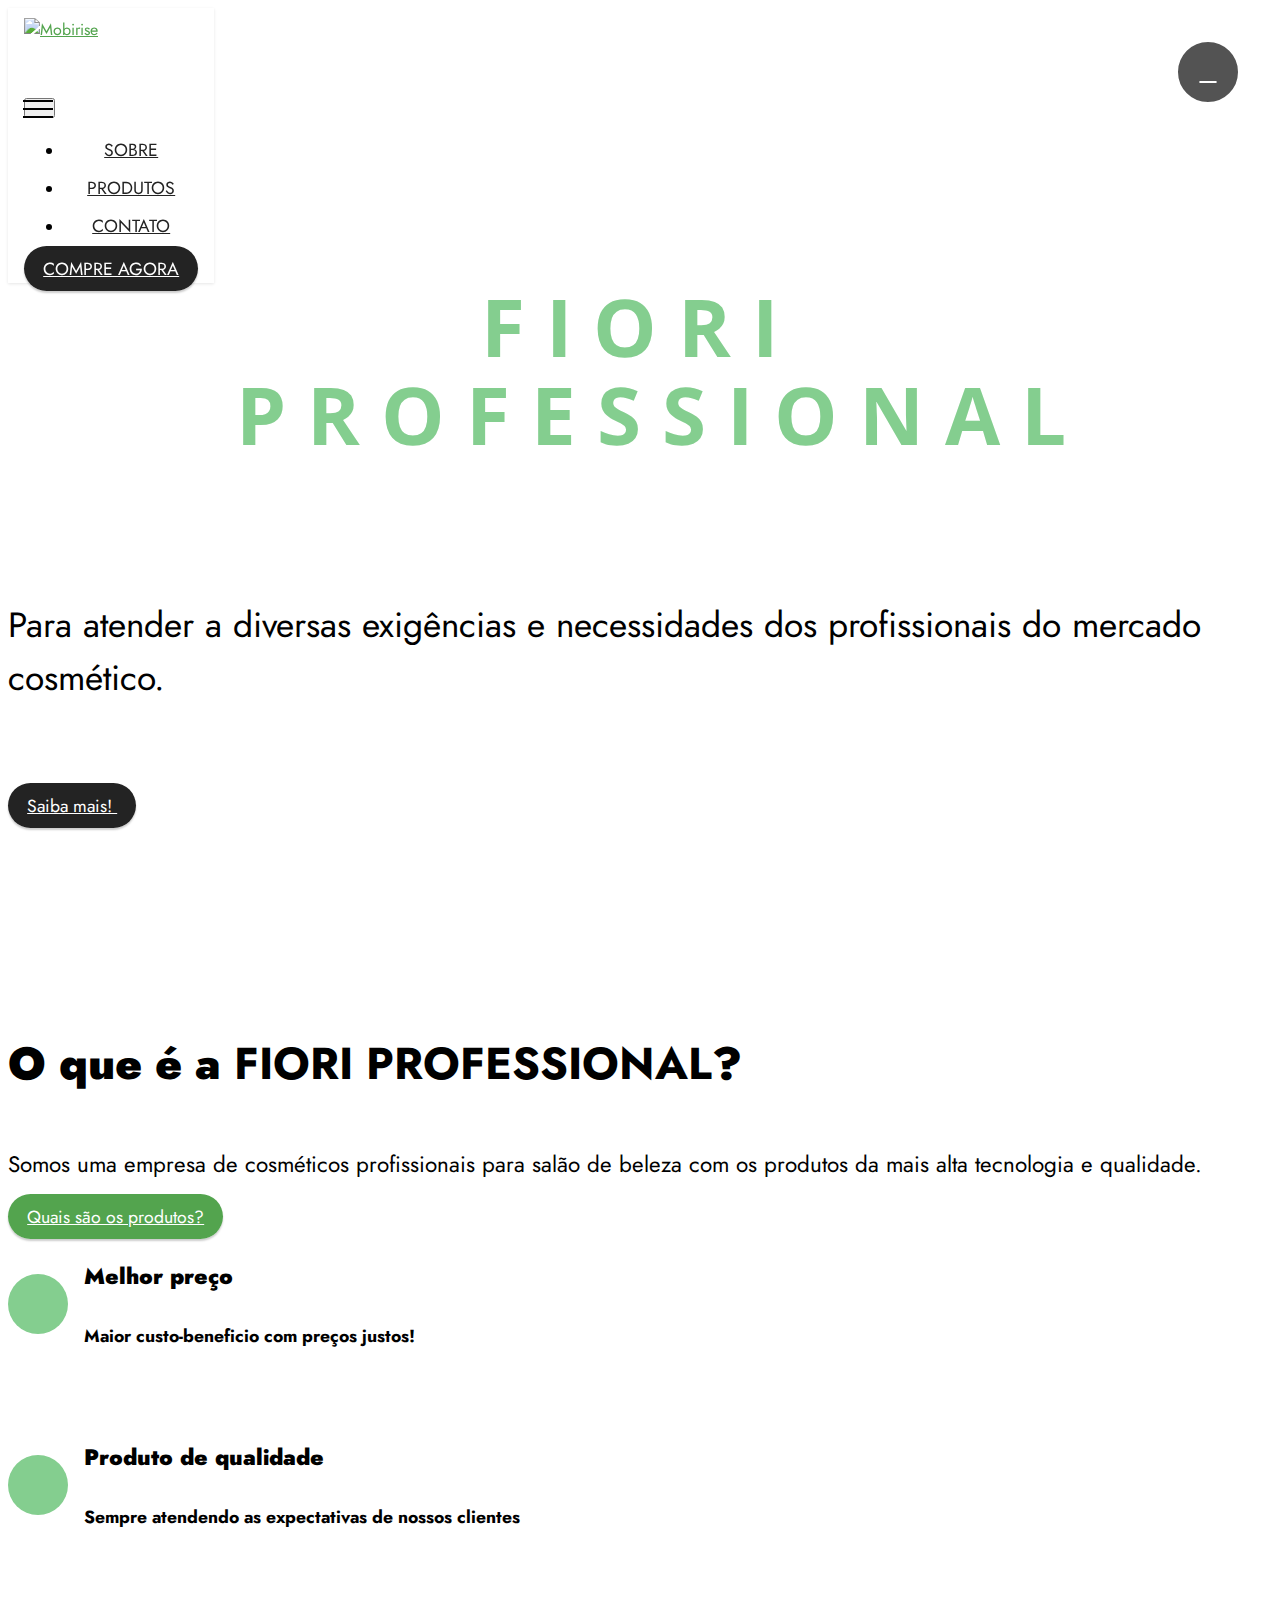
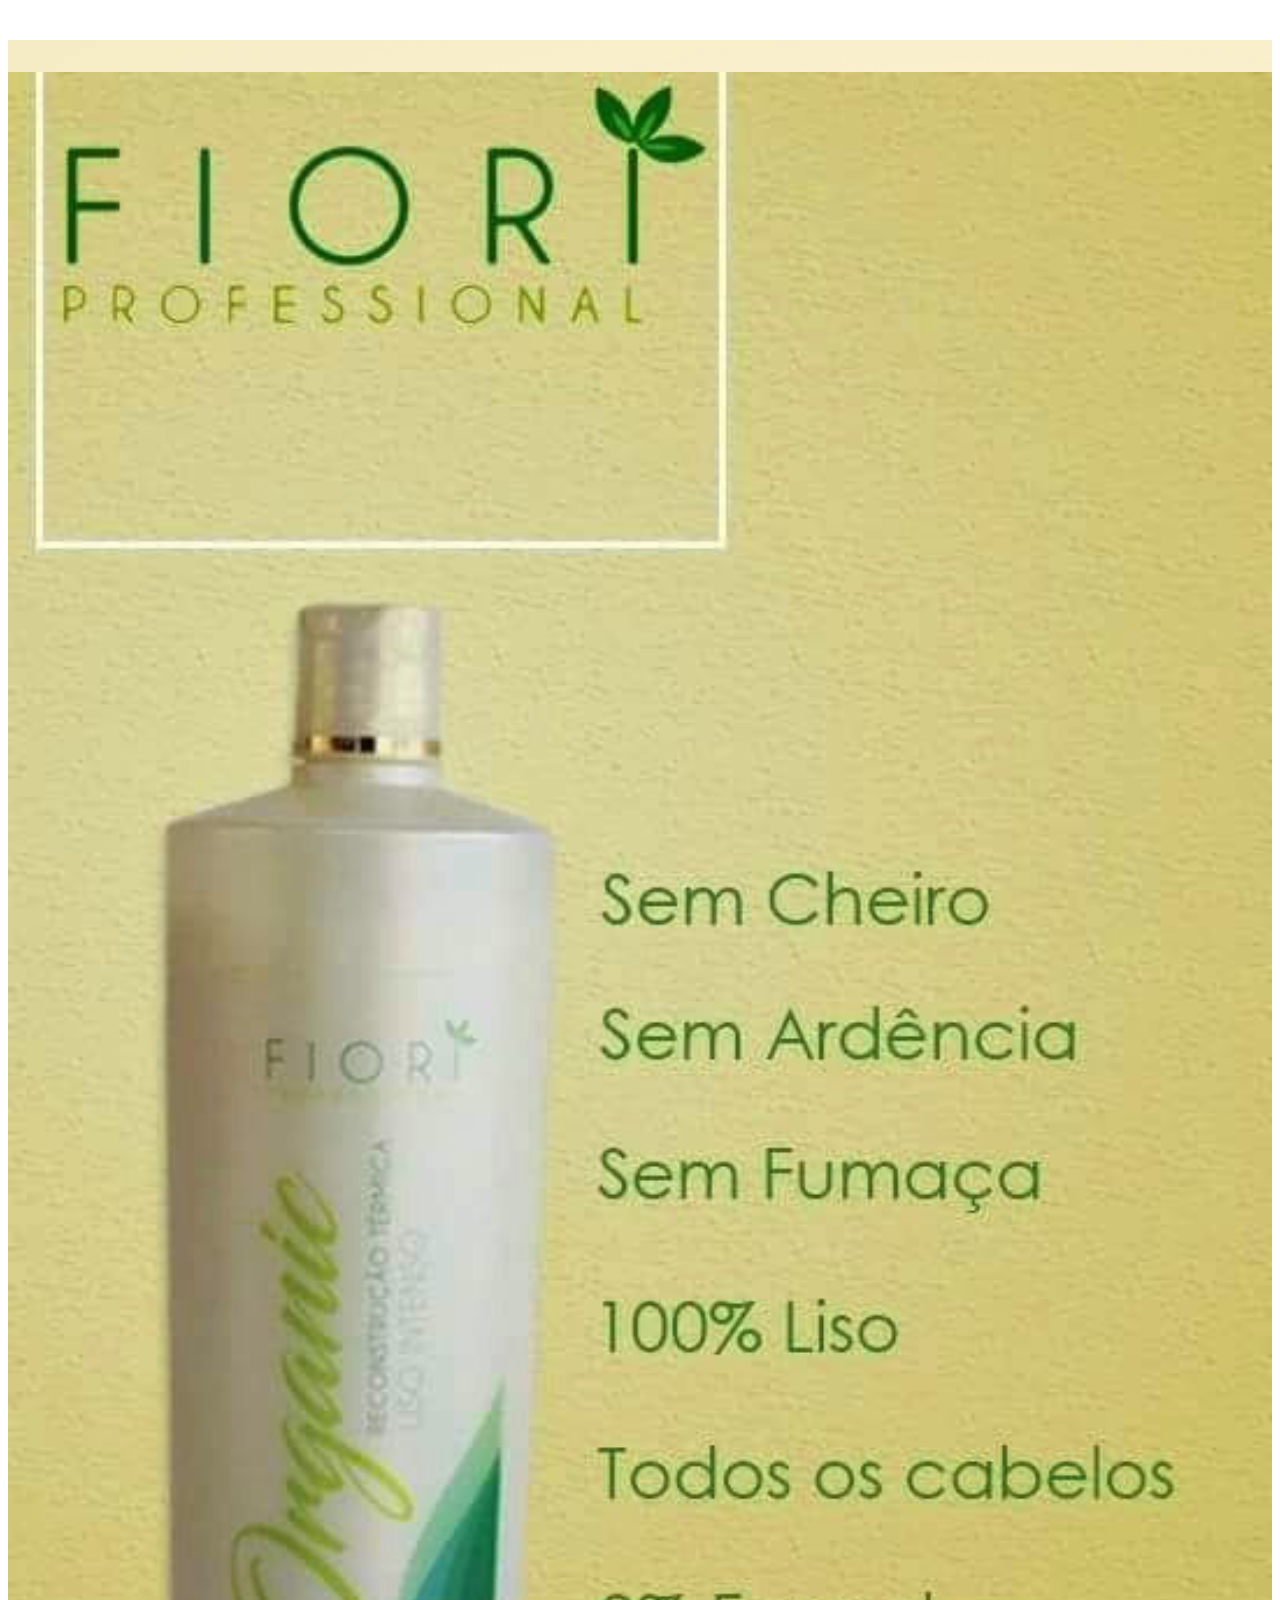
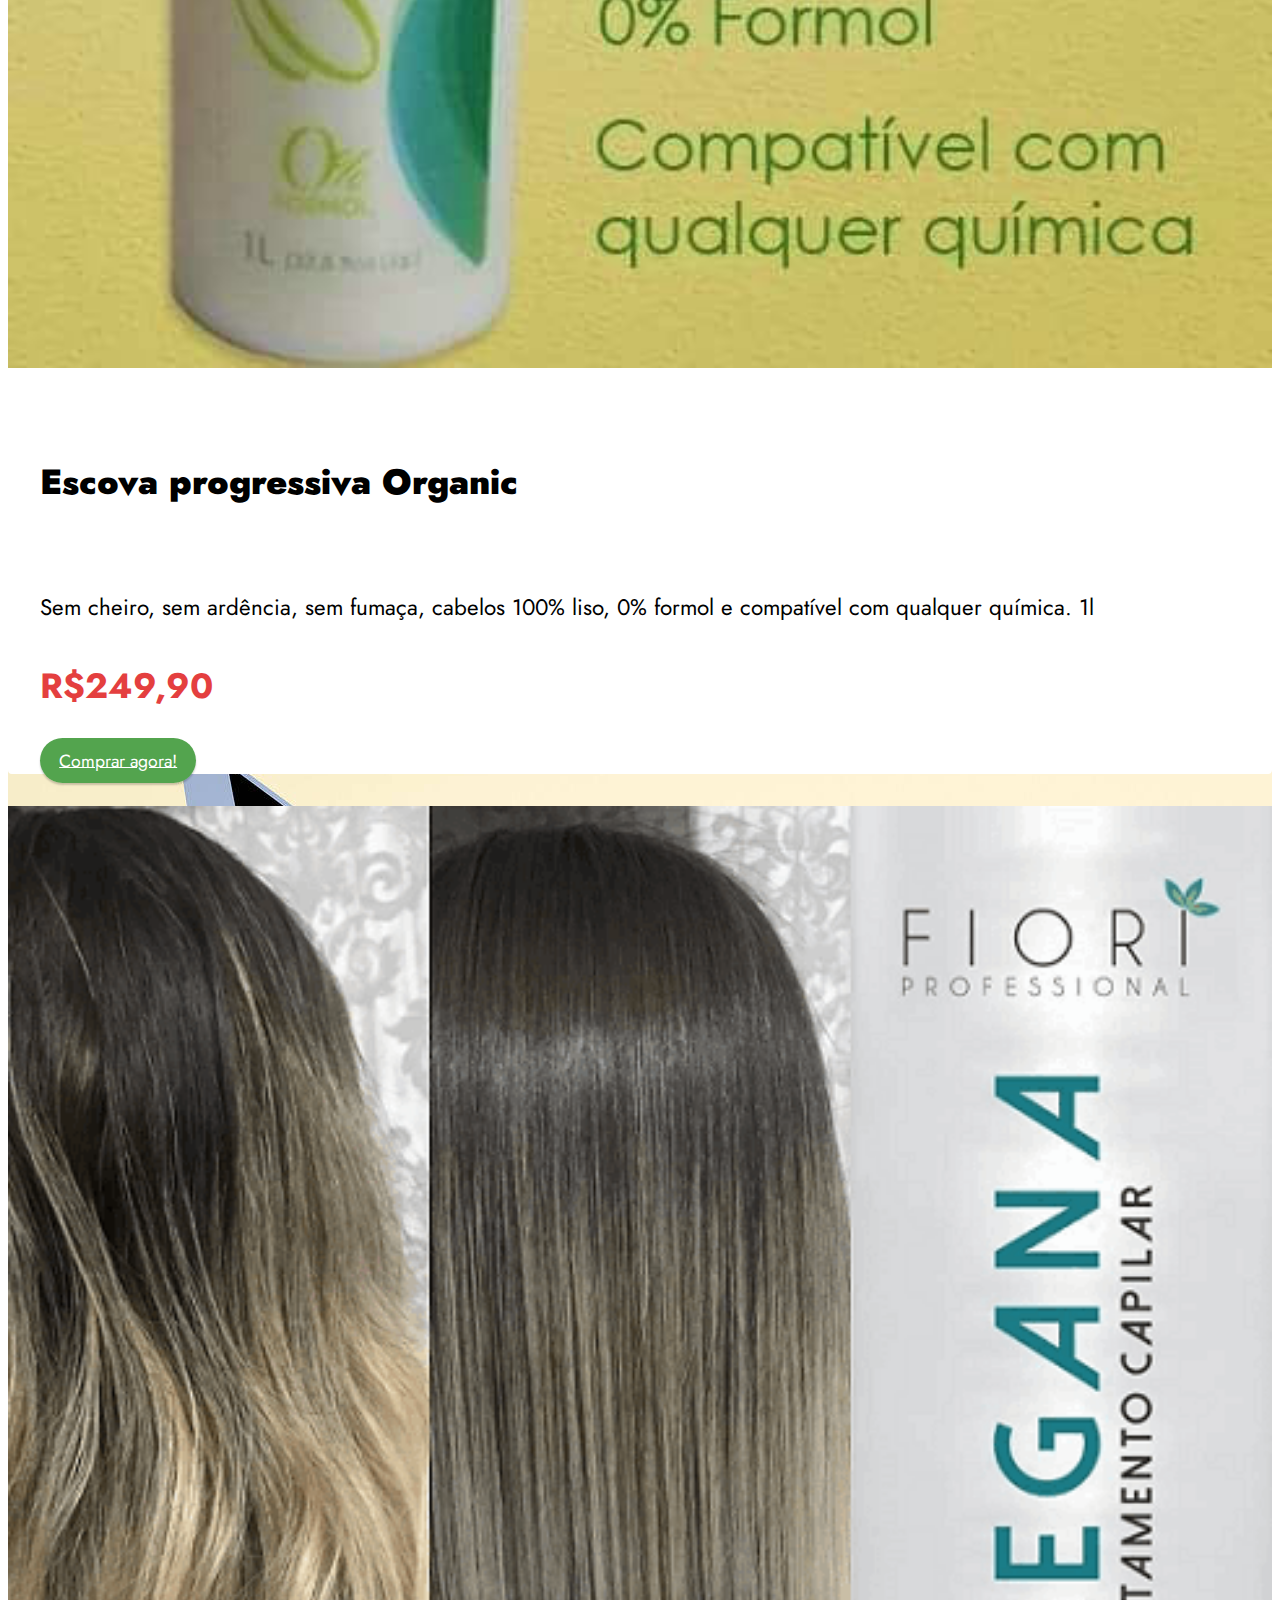
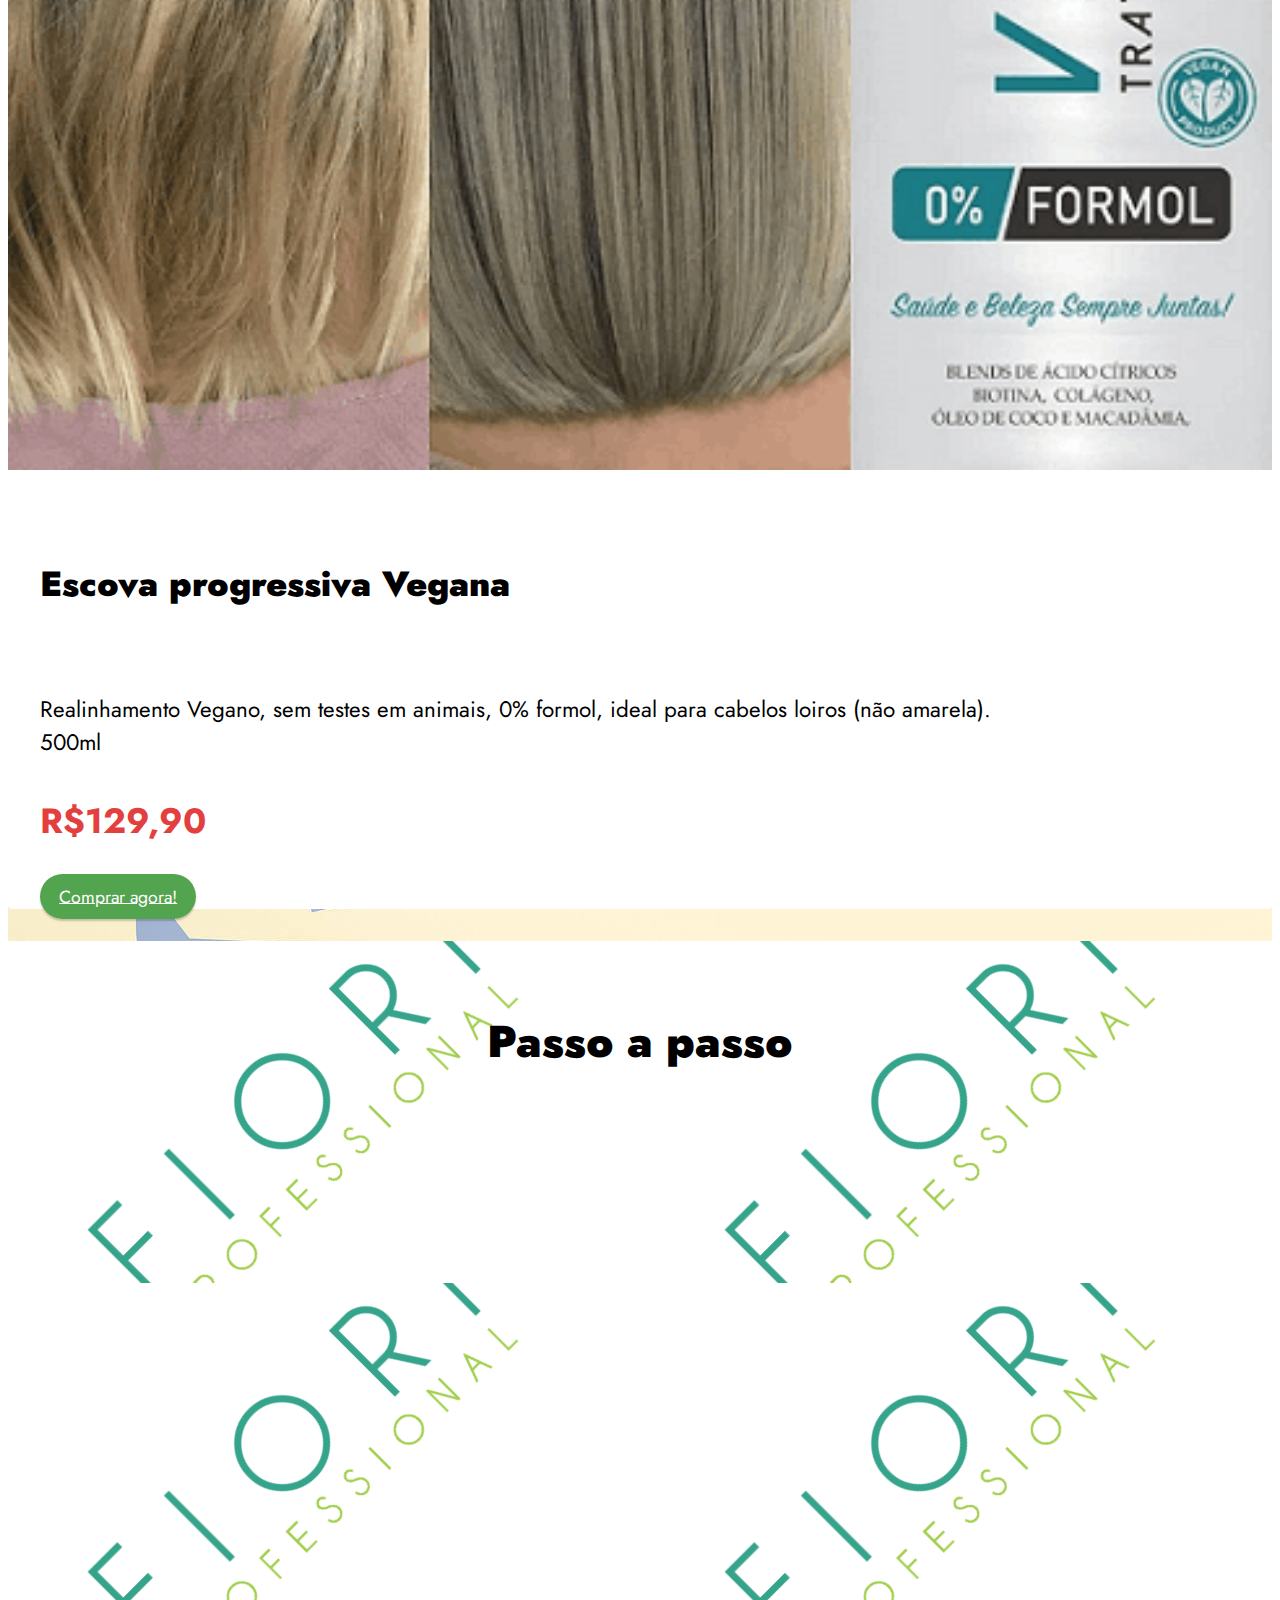
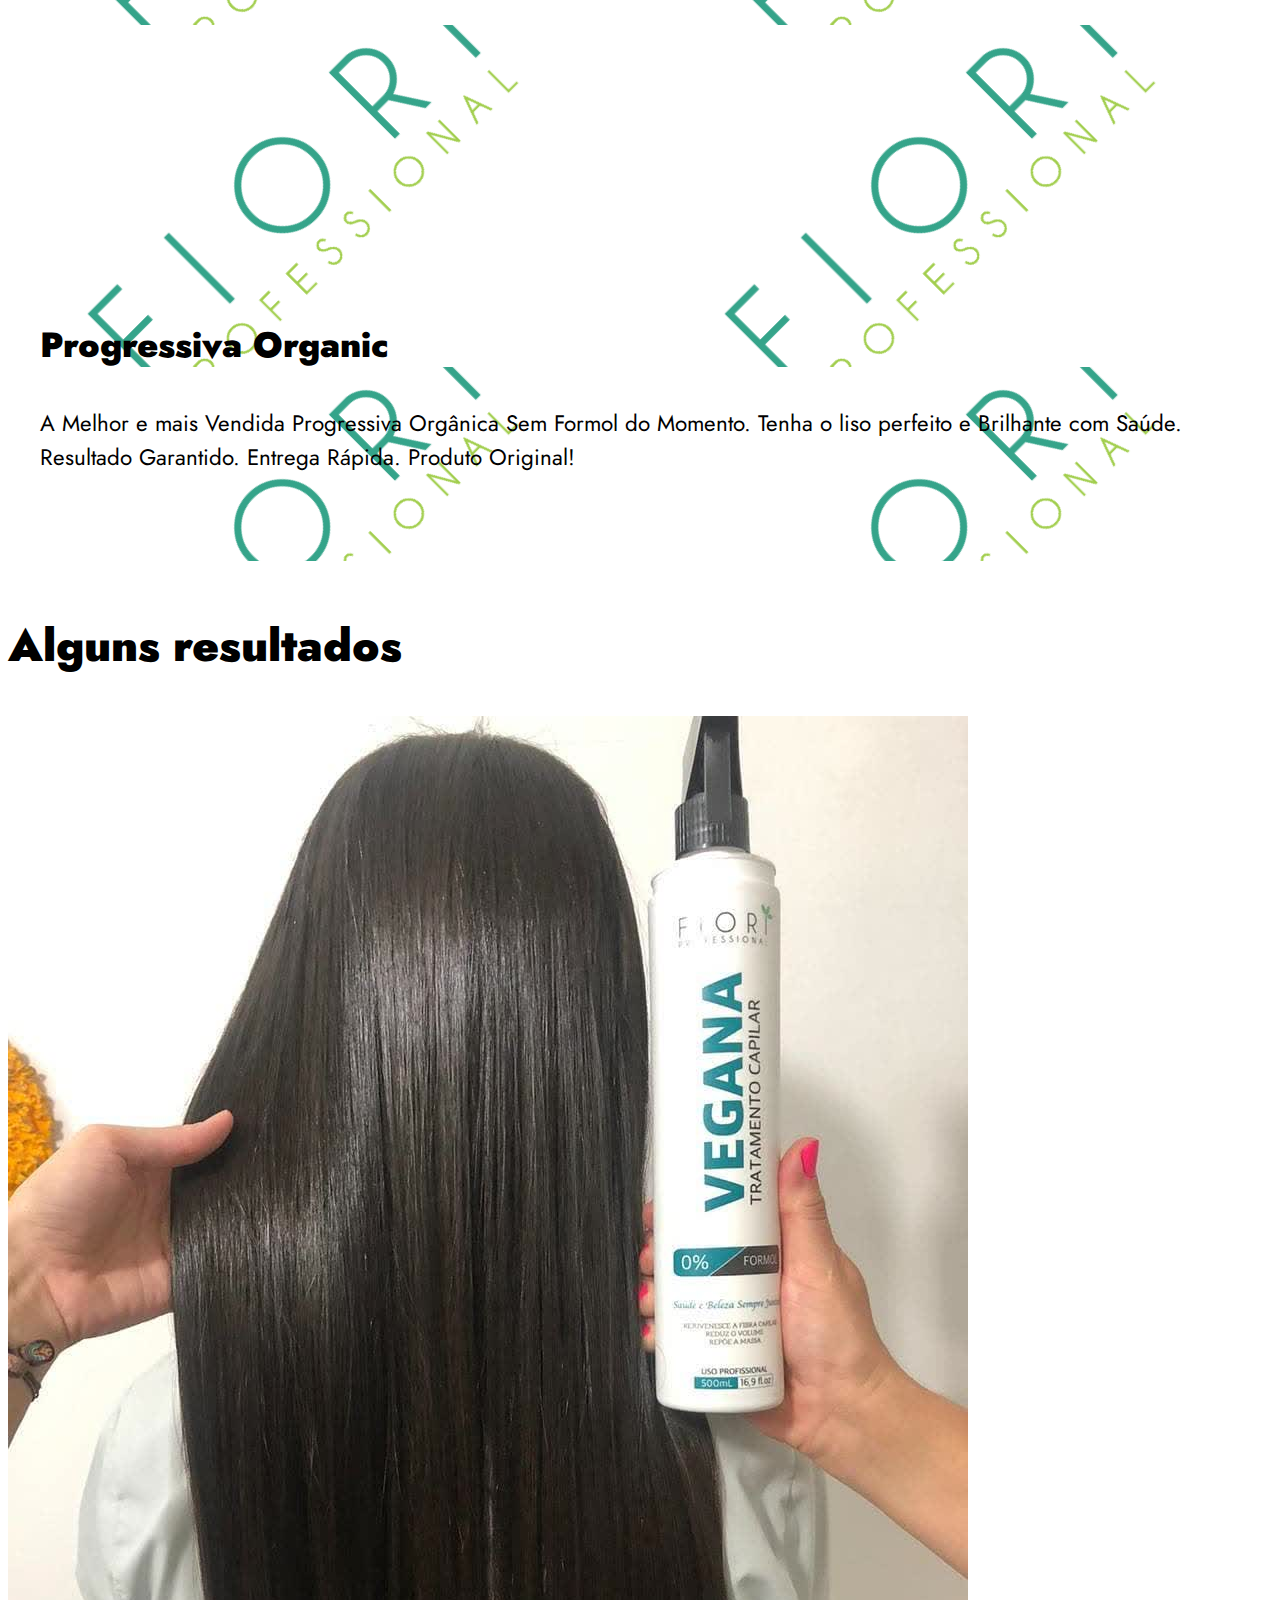
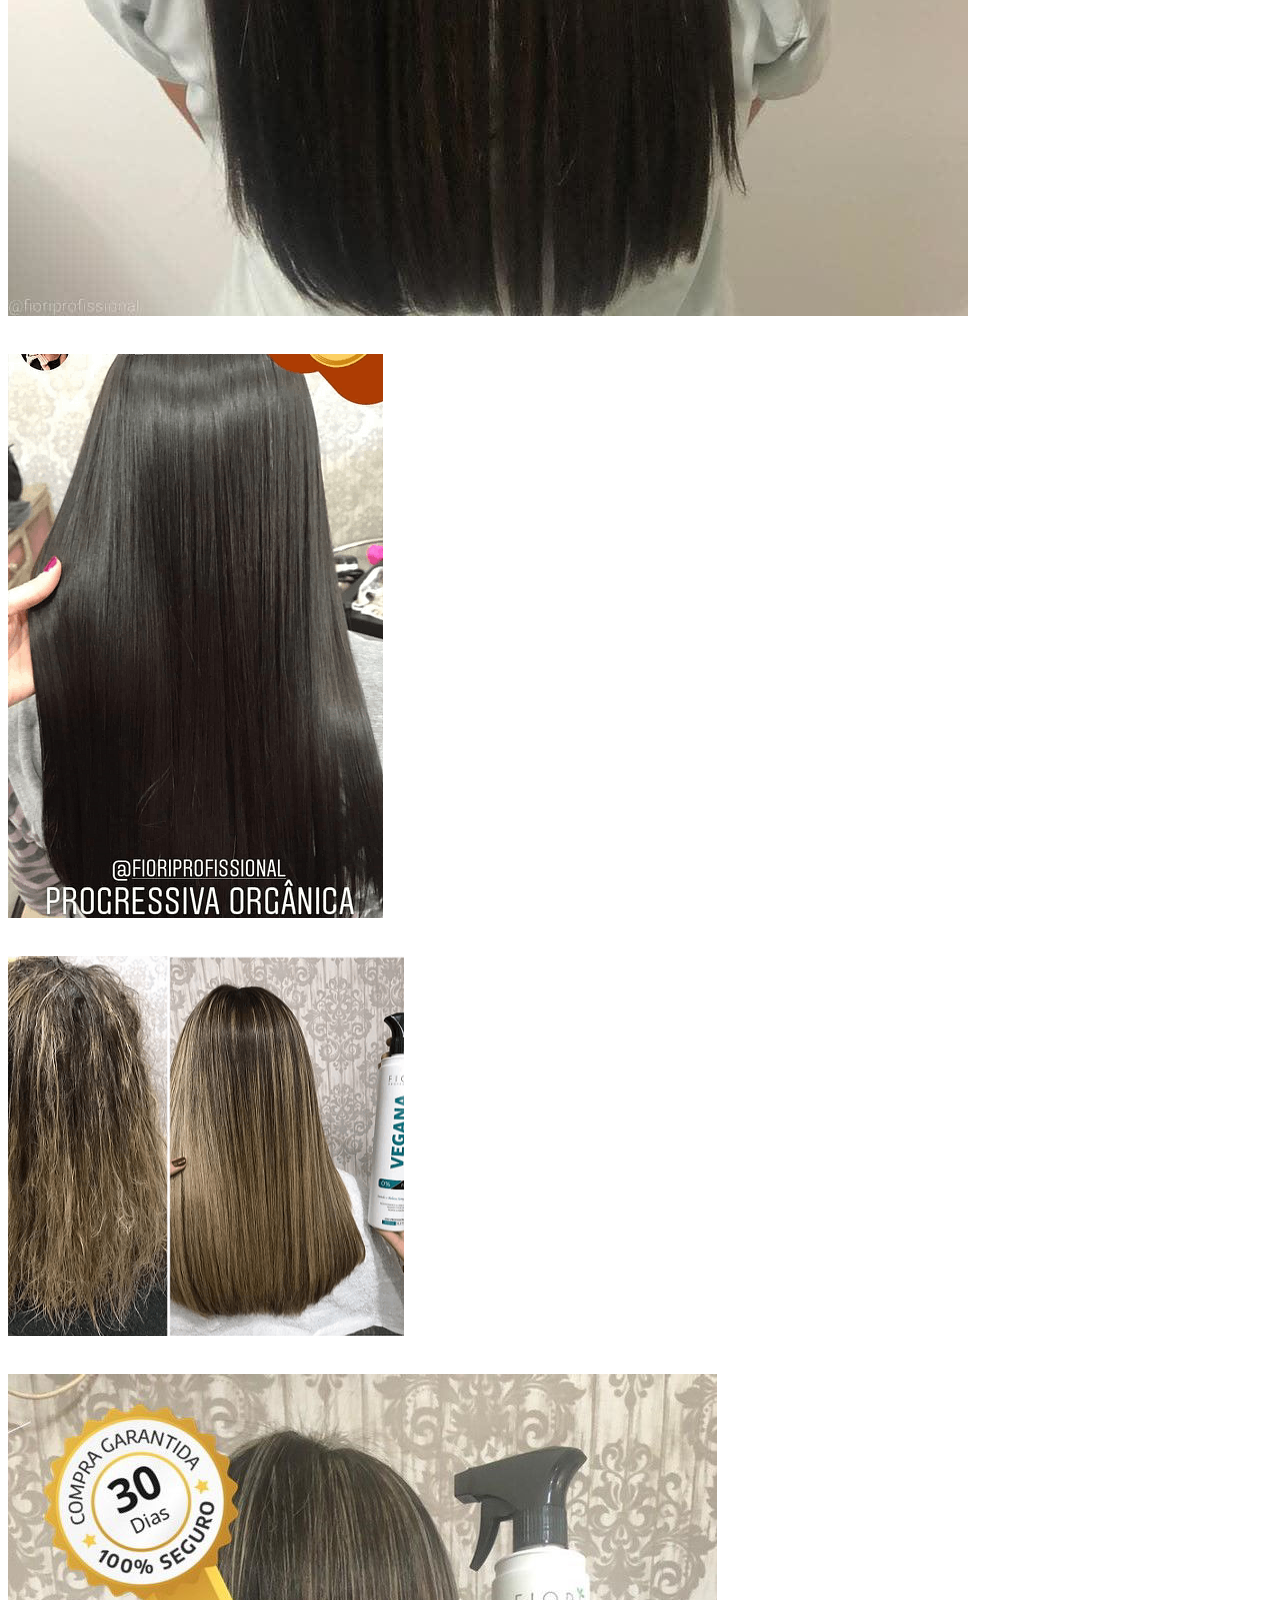
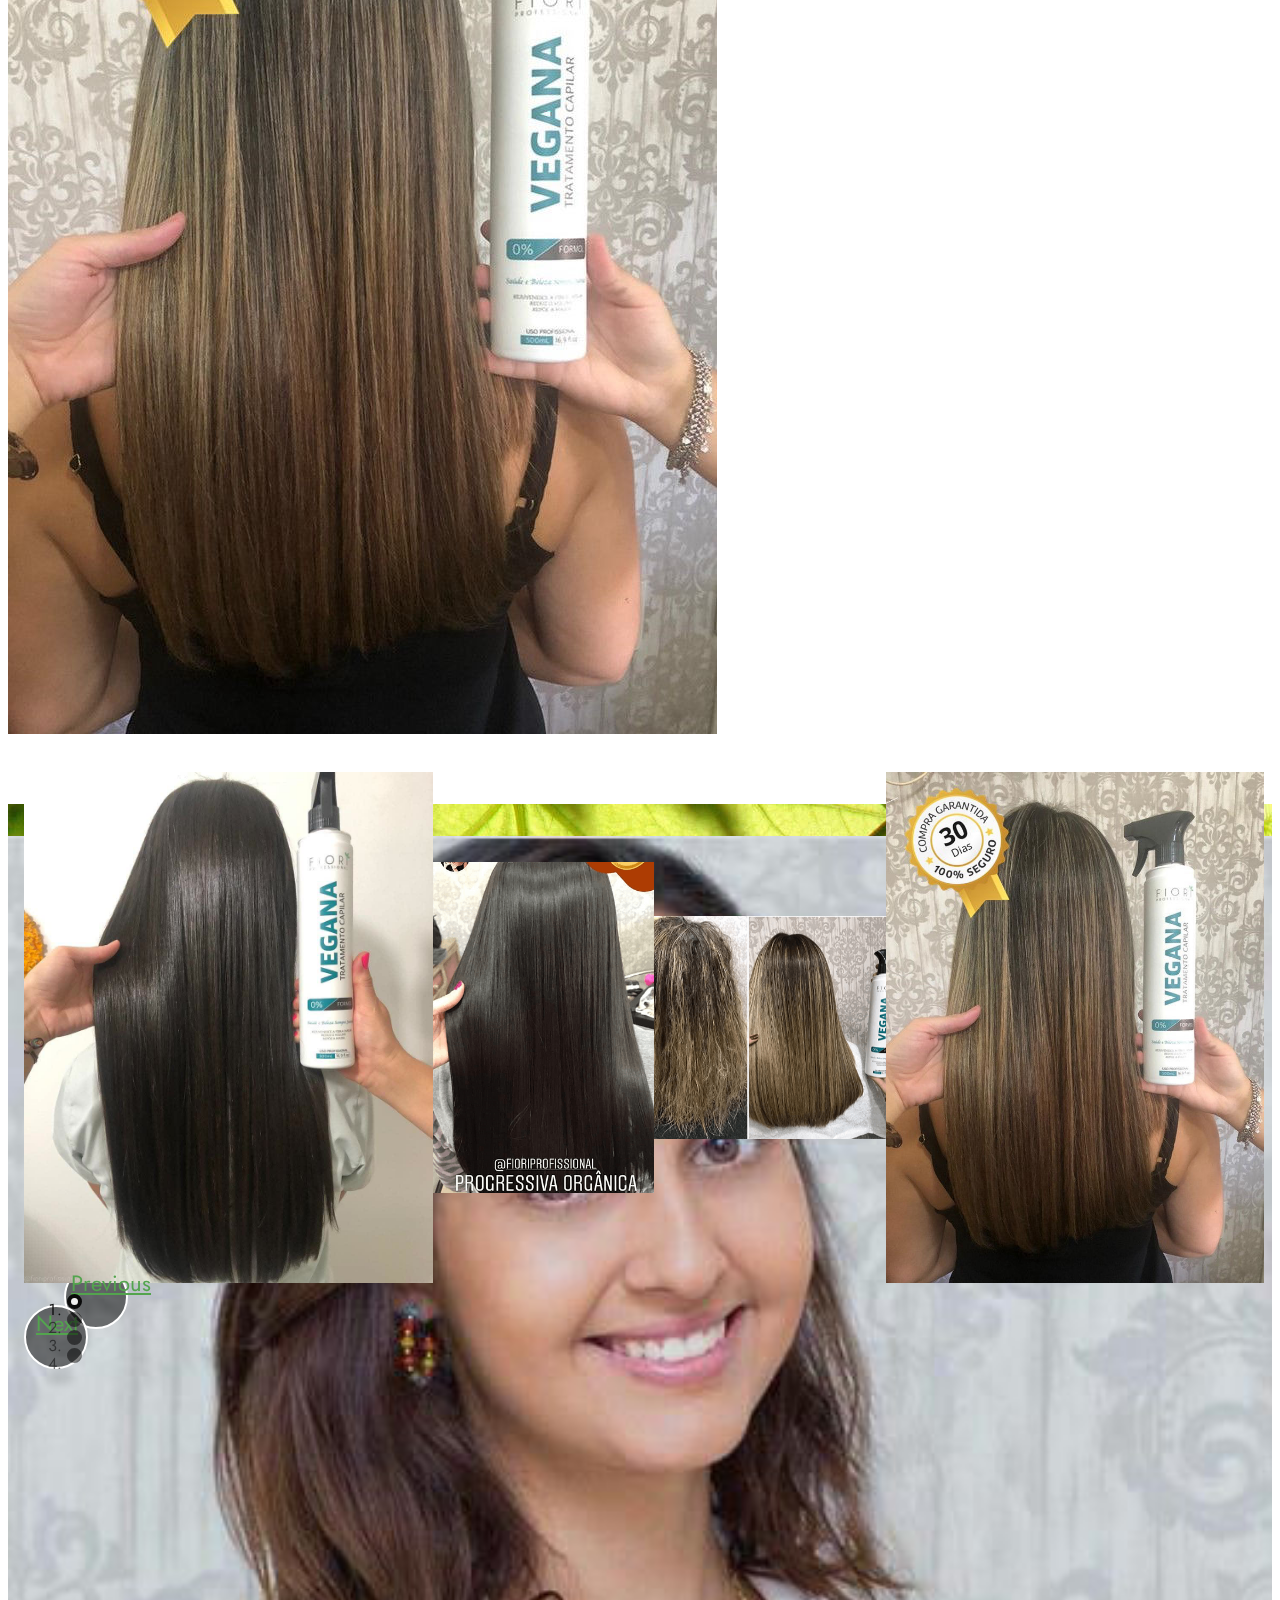
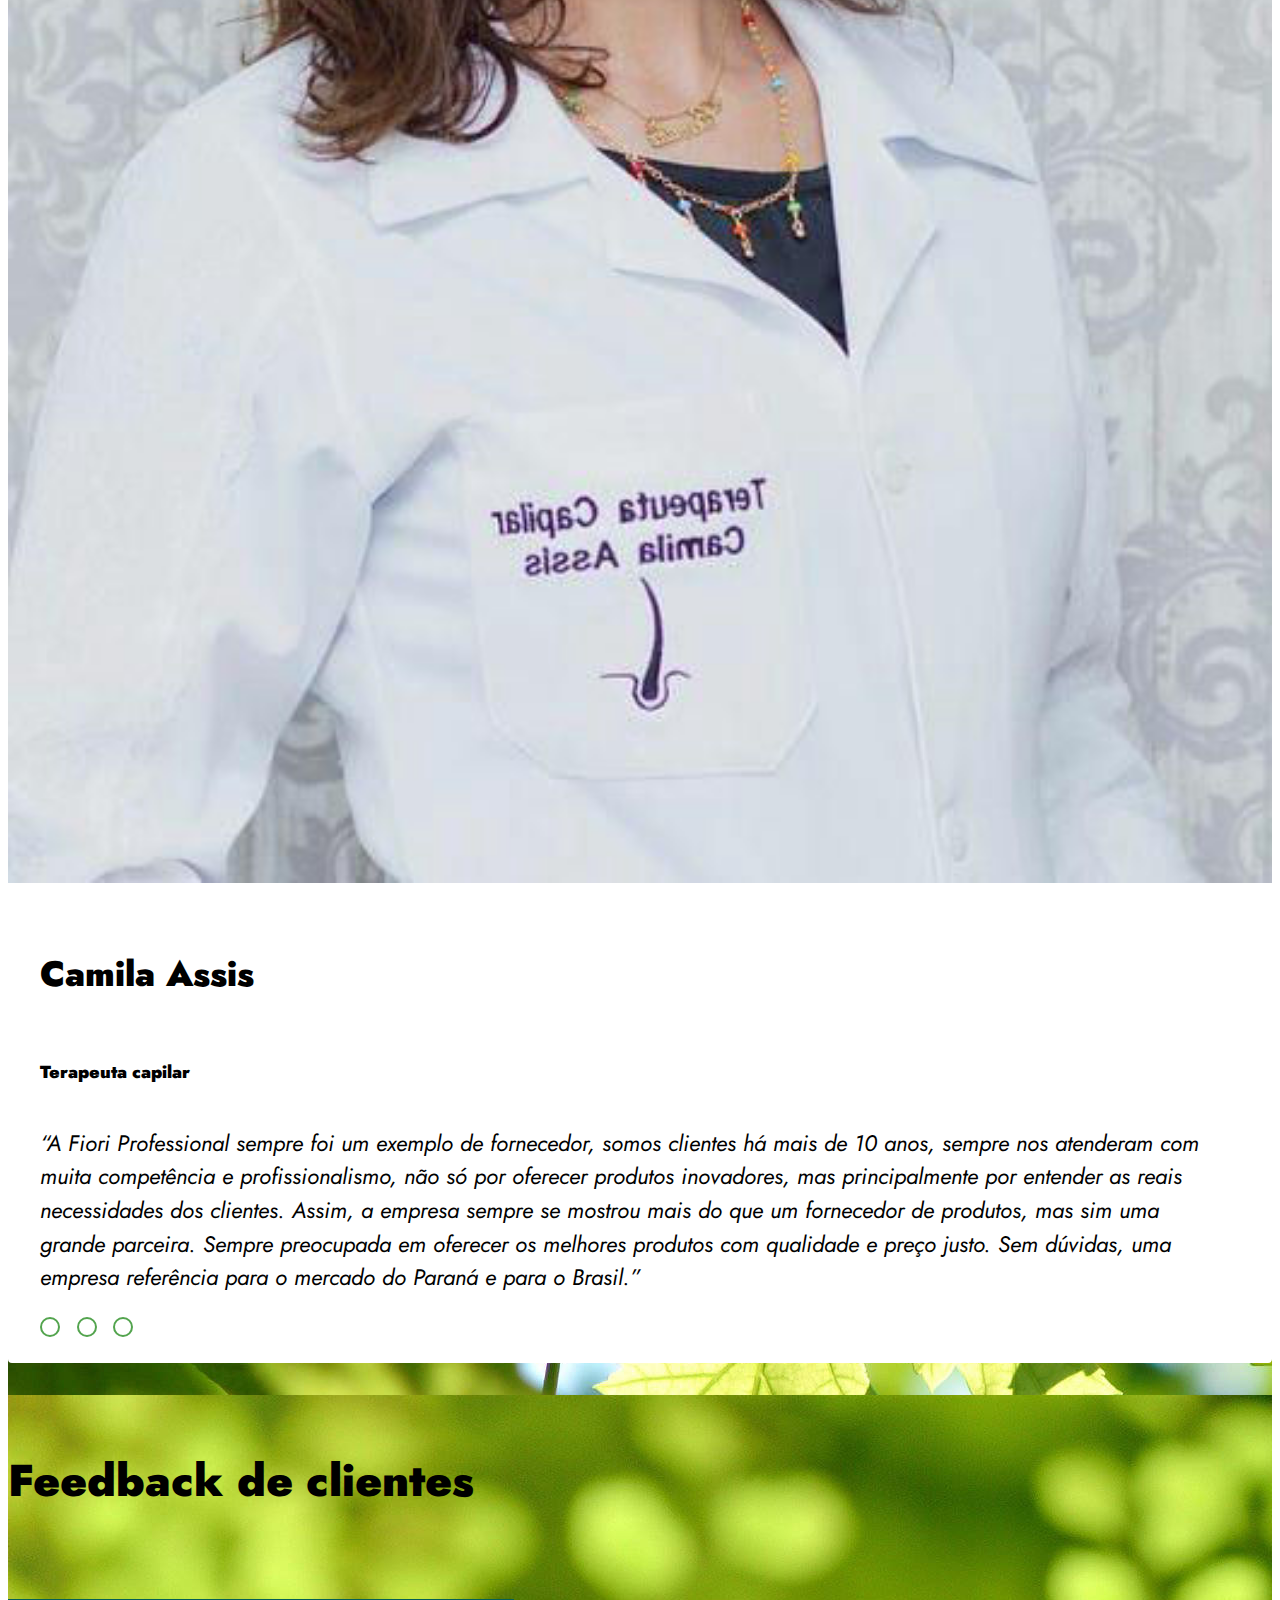
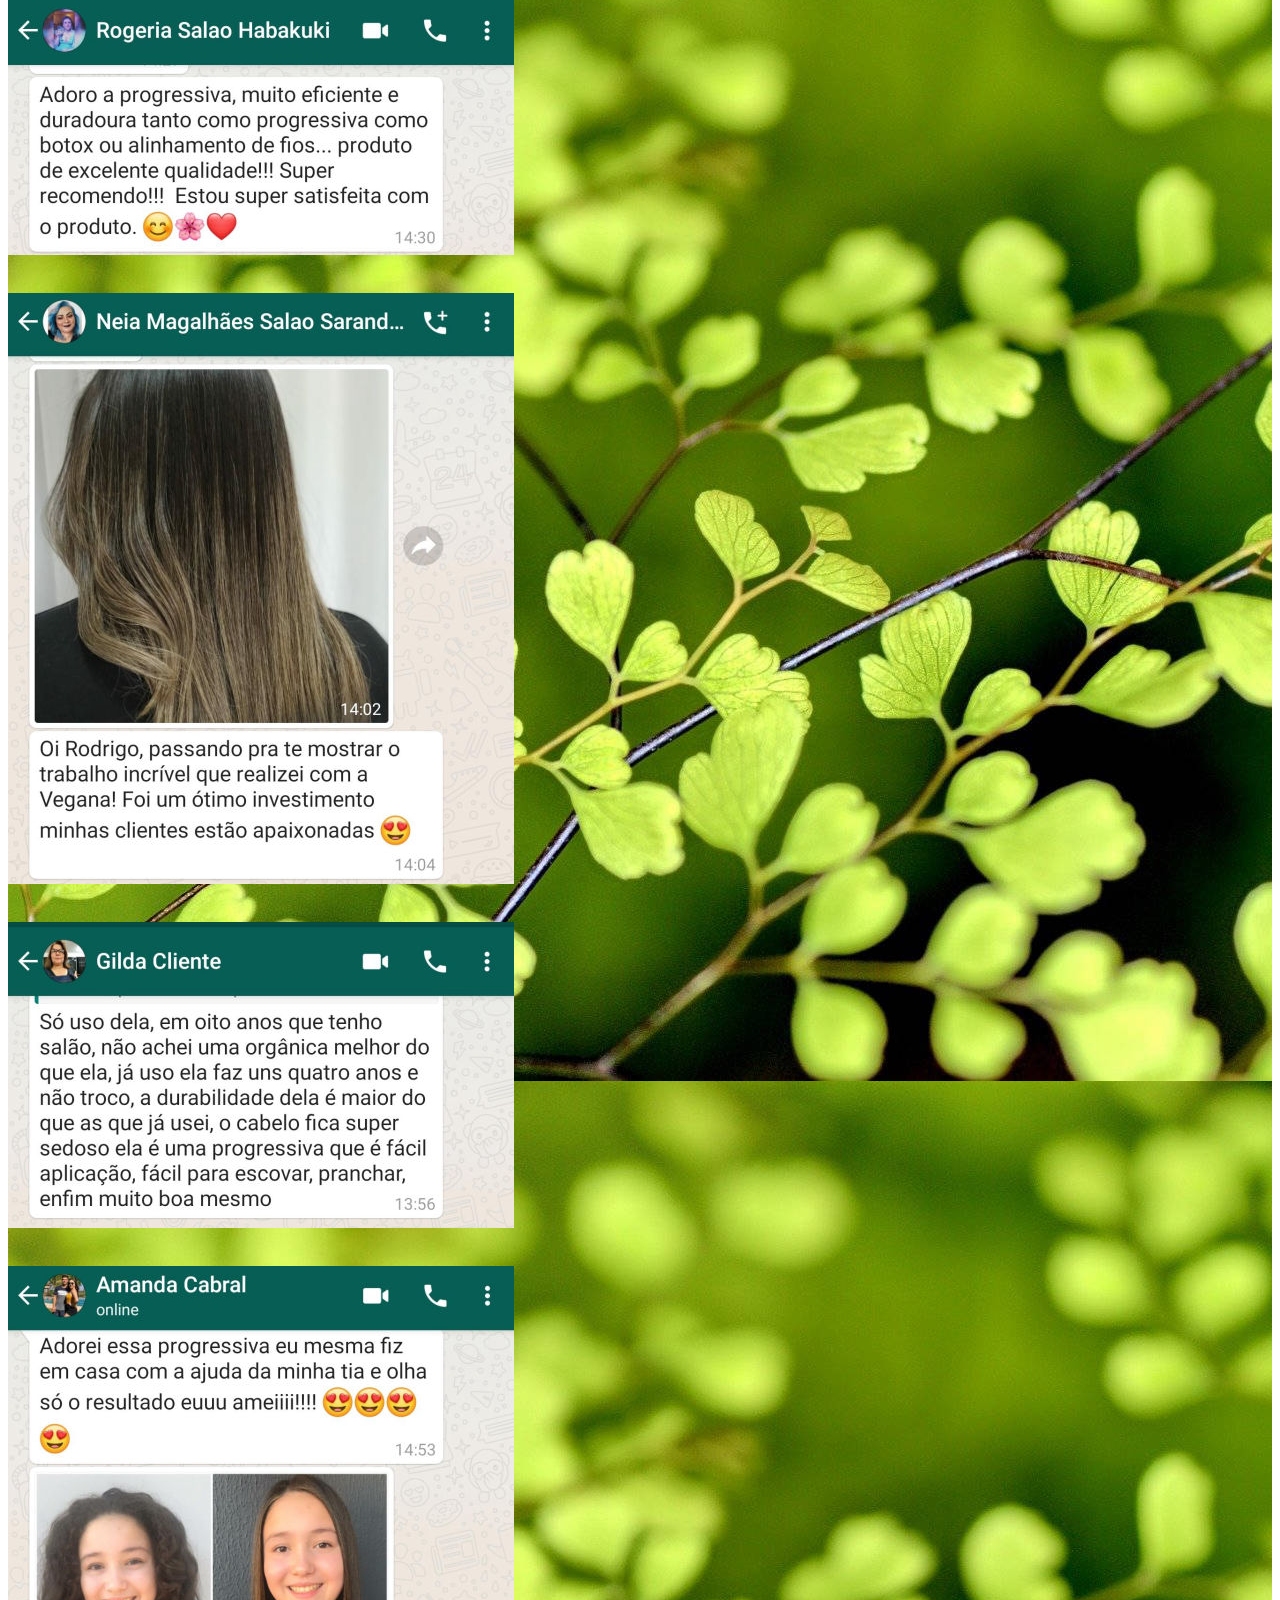
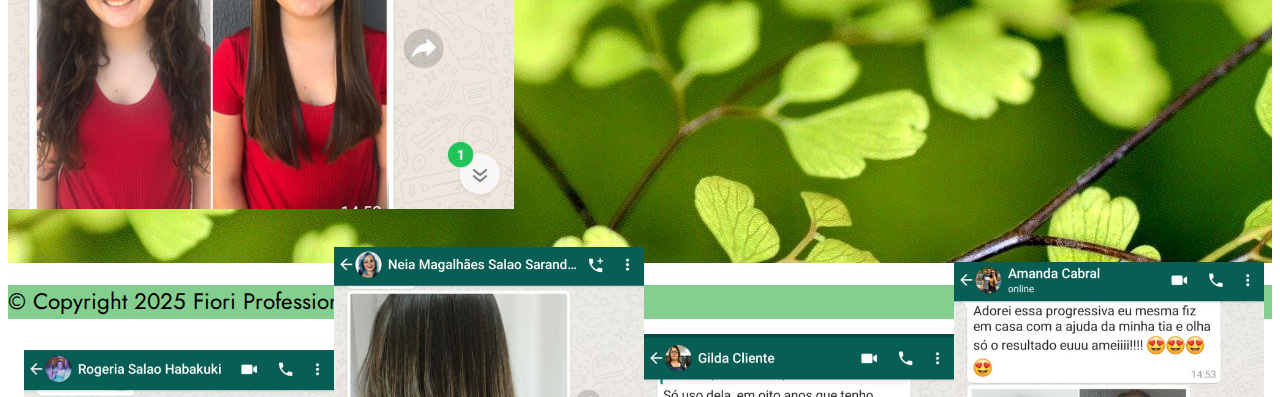
==== commit 1594e54b: "Add files via upload" ====
--- a/index.html
+++ b/index.html
@@ -49,11 +49,11 @@
             </button>
             <div class="collapse navbar-collapse" id="navbarSupportedContent">
                 <ul class="navbar-nav nav-dropdown" data-app-modern-menu="true"><li class="nav-item"><a class="nav-link link text-black text-primary display-4" href="index.html#features13-6">SOBRE</a></li>
-                    <li class="nav-item"><a class="nav-link link text-black text-primary display-4" href="index.html#features4-4">PRODUTOS</a></li>
+                    <li class="nav-item"><a class="nav-link link text-black text-primary display-4" href="index.html#features9-j">PRODUTOS</a></li>
                     <li class="nav-item"><a class="nav-link link text-black text-primary display-4" href="https://wa.me/5544998478860">CONTATO</a>
                     </li></ul>
                 
-                <div class="navbar-buttons mbr-section-btn"><a class="btn btn-black display-4" href="index.html#features4-4">COMPRE AGORA</a></div>
+                <div class="navbar-buttons mbr-section-btn"><a class="btn btn-black display-4" href="index.html#features9-j">COMPRE AGORA</a></div>
             </div>
         </div>
     </nav>
@@ -90,7 +90,7 @@
                         <h4 class="card-title mbr-fonts-style mb-4 display-2"><strong>O que é a </strong>FIORI PROFESSIONAL<strong>?</strong>
                         </h4>
                         <p class="mbr-text mbr-fonts-style mb-4 display-7">Somos uma empresa de cosméticos profissionais para salão de beleza com os produtos da mais alta tecnologia e qualidade.</p>
-                        <div class="mbr-section-btn"><a class="btn btn-primary display-4" href="index.html#features4-4">Quais são os produtos?</a></div>
+                        <div class="mbr-section-btn"><a class="btn btn-primary display-4" href="index.html#features9-j">Quais são os produtos?</a></div>
                     </div>
                 </div>
             </div>
@@ -119,65 +119,77 @@
     </div>
 </section>
 
-<section class="features4 cid-sqKsyKlVGJ" id="features4-4">
-    
-    <div class="mbr-overlay"></div>
-    <div class="container-fluid">
-        <div class="mbr-section-head">
-            <h4 class="mbr-section-title mbr-fonts-style align-center mb-0 display-2"><strong>Nossos produtos</strong></h4>
-            
-        </div>
-        <div class="row mt-4">
-            <div class="item features-image сol-12 col-md-6 col-lg-4">
-                <div class="item-wrapper">
-                    <div class="item-img">
-                        <img src="assets/images/whatsapp-image-2021-03-04-at-11.23.03-1.jpeg" alt="" title="">
-                    </div>
-                    <div class="item-content">
-                        <h5 class="item-title mbr-fonts-style display-5"><strong>Organic</strong></h5>
-                        <h6 class="item-subtitle mbr-fonts-style mt-1 display-7">Escova progressiva ORGANIC</h6>
-                        <p class="mbr-text mbr-fonts-style mt-3 display-7">Sem cheiro, sem ardência, sem fumaça, cabelos 100% liso e compatível com qualquer química.<br>1l R$249,90</p>
-                    </div>
-                    <div class="mbr-section-btn item-footer mt-2"><a href="https://pag.ae/7WXwVwzwa" class="btn item-btn btn-black display-7" target="_blank">Comprar agora</a></div>
-                </div>
-            </div>
-            <div class="item features-image сol-12 col-md-6 col-lg-4">
-                <div class="item-wrapper">
-                    <div class="item-img">
-                        <img src="assets/images/whatsapp-image-2021-03-04-at-13.57.07-1.png" alt="" title="">
-                    </div>
-                    <div class="item-content">
-                        <h5 class="item-title mbr-fonts-style display-5"><strong>Vegana&nbsp;</strong></h5>
-                        <h6 class="item-subtitle mbr-fonts-style mt-1 display-7">Realinhamento VEGANA&nbsp;</h6>
-                        <p class="mbr-text mbr-fonts-style mt-3 display-7">Realinhamento Vegano, sem testes em animais, 0% formol, ideal para cabelos loiros (não amarela).<br>500ml R$129,90</p>
-                    </div>
-                    <div class="mbr-section-btn item-footer mt-2"><a href="https://pag.ae/7WXEynDm5" class="btn item-btn btn-black display-7" target="_blank">Comprar agora</a></div>
-                </div>
-            </div>
-            <div class="item features-image сol-12 col-md-6 col-lg-4">
-                <div class="item-wrapper">
-                    <div class="item-img">
-                        <img src="assets/images/whatsapp-image-2021-03-05-at-18.05.49.jpeg" alt="" title="">
-                    </div>
-                    <div class="item-content">
-                        <h5 class="item-title mbr-fonts-style display-5"><strong>Black Platinum</strong></h5>
-                        <h6 class="item-subtitle mbr-fonts-style mt-1 display-7">Mascara matizadora Black Platinum</h6>
-                        <p class="mbr-text mbr-fonts-style mt-3 display-7">Mascara hidratante que neutraliza os amarelos indesejados dos cabelos, deixando com tom platinado incrível.<br>250gr R$34,90</p>
-                    </div>
-                    <div class="mbr-section-btn item-footer mt-2"><a href="https://pag.ae/7WXEAwEKp" class="btn item-btn btn-black display-7" target="_blank">Compre agora</a></div>
-                </div>
-            </div>
-
-        </div>
-    </div>
-</section>
-
-<section class="video5 cid-sr7al93sz1" id="video5-a">
+<section class="features8 cid-ssBN42CBRU mbr-parallax-background" xmlns="http://www.w3.org/1999/html" id="features9-j">
+    
+    
+
+    <div class="mbr-overlay" style="opacity: 0.5; background-color: rgb(190, 211, 249);">
+    </div>
+
+    <div class="container">
+        <div class="card">
+            <div class="card-wrapper">
+                <div class="row align-items-center">
+                    <div class="col-12 col-md-3">
+                        <div class="image-wrapper">
+                            <img src="assets/images/organic-544x816.jpg" alt="Mobirise">
+                        </div>
+                    </div>
+                    <div class="col-12 col-md">
+                        <div class="card-box">
+                            <div class="row">
+                                <div class="col-md">
+                                    <h6 class="card-title mbr-fonts-style display-5"><strong>Escova progressiva Organic</strong></h6>
+                                    <p class="mbr-text mbr-fonts-style display-7">Sem cheiro, sem ardência, sem fumaça, cabelos 100% liso, 0% formol e compatível com qualquer química.&nbsp;1l&nbsp;</p>
+                                </div>
+                                <div class="col-md-auto">
+                                    <p class="price mbr-fonts-style display-5"><strong>R$249,90</strong></p>
+                                    <div class="mbr-section-btn"><a href="http://mon.net.br/18i1cc" class="btn btn-primary display-4">Comprar agora!</a></div>
+                                </div>
+                                <div></div>
+                            </div>
+                        </div>
+                    </div>
+                </div>
+            </div>
+        </div>
+        <div class="card">
+            <div class="card-wrapper">
+                <div class="row align-items-center">
+                    <div class="col-12 col-md-3">
+                        <div class="image-wrapper">
+                            <img src="assets/images/whatsapp-image-2021-03-04-at-13.57.07-486x486.png" alt="Mobirise">
+                        </div>
+                    </div>
+                    <div class="col-12 col-md">
+                        <div class="card-box">
+                            <div class="row">
+                                <div class="col-md">
+                                    <h6 class="card-title mbr-fonts-style display-5"><strong>Escova progressiva Vegana</strong></h6>
+                                    <p class="mbr-text mbr-fonts-style display-7">Realinhamento Vegano, sem testes em animais, 0% formol, ideal para cabelos loiros (não amarela).
+<br>500ml</p>
+                                </div>
+                                <div class="col-md-auto">
+                                    <p class="price mbr-fonts-style display-5"><strong>R$129,90</strong></p>
+                                    <div class="mbr-section-btn"><a href="http://mon.net.br/18i3zt" class="btn btn-primary display-4">Comprar agora!</a></div>
+                                </div>
+                                <div></div>
+                            </div>
+                        </div>
+                    </div>
+                </div>
+            </div>
+        </div>
+        
+    </div>
+</section>
+
+<section class="video5 cid-sr7al93sz1 mbr-parallax-background" id="video5-a">
     
     <div class="mbr-overlay" style="opacity: 0.3; background-color: rgb(255, 255, 255);"></div>
     <div class="container">
         <div class="title-wrapper mb-5">
-            
+            <h4 class="mbr-section-title mbr-fonts-style mb-0 display-2"><strong>Passo a passo</strong></h4>
         </div>
         <div class="row align-items-center">
             <div class="col-12 col-lg-6 video-block">
@@ -194,24 +206,92 @@
     </div>
 </section>
 
-<section class="image4 cid-sr8cCpfKvk mbr-fullscreen" id="image4-e">
-    
-
-    <div class="mbr-overlay" style="opacity: 0.5; background-color: rgb(255, 255, 255);">
-    </div>
+<section class="gallery6 mbr-gallery cid-ssC5D5fGEj" id="gallery6-k">
+    
+
+    
 
     <div class="container-fluid">
-        <div class="row">
-            <div class="col-12 col-lg-6">
-                <div class="image-wrapper">
-                    <img src="assets/images/whatsapp-image-2021-03-04-at-13.57.07-5-375x564.png" alt="Mobirise">
-                    
-                </div>
-            </div>
-            <div class="col-12 col-lg-6">
-                <div class="image-wrapper">
-                    <img src="assets/images/vegana-00-709x960.jpg" alt="Mobirise">
-                    
+        <div class="mbr-section-head">
+            <h3 class="mbr-section-title mbr-fonts-style align-center m-0 display-2"><strong>Alguns resultados</strong></h3>
+            
+        </div>
+        <div class="row mbr-gallery mt-4">
+            <div class="col-12 col-md-6 col-lg-3 item gallery-image">
+                <div class="item-wrapper" data-toggle="modal" data-target="#ssCadwpT30-modal">
+                    <img class="w-100" src="assets/images/whatsapp-image-2021-03-04-at-13.57.07-2.jpeg" alt="" data-slide-to="0" data-target="#lb-ssCadwpT30">
+                    <div class="icon-wrapper">
+                        <span class="mobi-mbri mobi-mbri-search mbr-iconfont mbr-iconfont-btn"></span>
+                    </div>
+                </div>
+                
+            </div>
+            <div class="col-12 col-md-6 col-lg-3 item gallery-image">
+                <div class="item-wrapper" data-toggle="modal" data-target="#ssCadwpT30-modal">
+                    <img class="w-100" src="assets/images/whatsapp-image-2021-03-04-at-13.57.07-5-375x564.png" alt="" data-slide-to="1" data-target="#lb-ssCadwpT30">
+                    <div class="icon-wrapper">
+                        <span class="mobi-mbri mobi-mbri-search mbr-iconfont mbr-iconfont-btn"></span>
+                    </div>
+                </div>
+                
+            </div>
+            <div class="col-12 col-md-6 col-lg-3 item gallery-image">
+                <div class="item-wrapper" data-toggle="modal" data-target="#ssCadwpT30-modal">
+                    <img class="w-100" src="assets/images/whatsapp-image-2021-03-04-at-13.57.07-3-482x413.png" alt="" data-slide-to="2" data-target="#lb-ssCadwpT30">
+                    <div class="icon-wrapper">
+                        <span class="mobi-mbri mobi-mbri-search mbr-iconfont mbr-iconfont-btn"></span>
+                    </div>
+                </div>
+                
+            </div>
+            <div class="col-12 col-md-6 col-lg-3 item gallery-image">
+                <div class="item-wrapper" data-toggle="modal" data-target="#ssCadwpT30-modal">
+                    <img class="w-100" src="assets/images/vegana-00-709x960.jpg" alt="" data-slide-to="3" data-target="#lb-ssCadwpT30">
+                    <div class="icon-wrapper">
+                        <span class="mobi-mbri mobi-mbri-search mbr-iconfont mbr-iconfont-btn"></span>
+                    </div>
+                </div>
+                
+            </div>
+        </div>
+
+        <div class="modal mbr-slider" tabindex="-1" role="dialog" aria-hidden="true" id="ssCadwpT30-modal">
+            <div class="modal-dialog" role="document">
+                <div class="modal-content">
+                    <div class="modal-body">
+                        <div class="carousel slide" id="lb-ssCadwpT30" data-interval="5000">
+                            <div class="carousel-inner">
+                                <div class="carousel-item active">
+                                    <img class="d-block w-100" src="assets/images/whatsapp-image-2021-03-04-at-13.57.07-2.jpeg" alt="">
+                                </div>
+                                <div class="carousel-item">
+                                    <img class="d-block w-100" src="assets/images/whatsapp-image-2021-03-04-at-13.57.07-5-375x564.png" alt="">
+                                </div>
+                                <div class="carousel-item">
+                                    <img class="d-block w-100" src="assets/images/whatsapp-image-2021-03-04-at-13.57.07-3-482x413.png" alt="">
+                                </div>
+                                <div class="carousel-item">
+                                    <img class="d-block w-100" src="assets/images/vegana-00-709x960.jpg" alt="">
+                                </div>
+                            </div>
+                            <ol class="carousel-indicators">
+                                <li data-slide-to="0" class="active" data-target="#lb-ssCadwpT30"></li>
+                                <li data-slide-to="1" data-target="#lb-ssCadwpT30"></li>
+                                <li data-slide-to="2" data-target="#lb-ssCadwpT30"></li>
+                                <li data-slide-to="3" data-target="#lb-ssCadwpT30"></li>
+                            </ol>
+                            <a role="button" href="" class="close" data-dismiss="modal" aria-label="Close">
+                            </a>
+                            <a class="carousel-control-prev carousel-control" role="button" data-slide="prev" href="#lb-ssCadwpT30">
+                                <span class="mobi-mbri mobi-mbri-arrow-prev" aria-hidden="true"></span>
+                                <span class="sr-only">Previous</span>
+                            </a>
+                            <a class="carousel-control-next carousel-control" role="button" data-slide="next" href="#lb-ssCadwpT30">
+                                <span class="mobi-mbri mobi-mbri-arrow-next" aria-hidden="true"></span>
+                                <span class="sr-only">Next</span>
+                            </a>
+                        </div>
+                    </div>
                 </div>
             </div>
         </div>
@@ -279,48 +359,48 @@
         </div>
         <div class="row mbr-gallery mt-4">
             <div class="col-12 col-md-6 col-lg-3 item gallery-image">
-                <div class="item-wrapper" data-toggle="modal" data-target="#srQu2yjDnw-modal">
-                    <img class="w-100" src="assets/images/whatsapp-image-2021-03-16-at-14.33.18-506x256.jpg" alt="" data-slide-to="0" data-target="#lb-srQu2yjDnw">
-                    <div class="icon-wrapper">
-                        <span class="mobi-mbri mobi-mbri-search mbr-iconfont mbr-iconfont-btn"></span>
-                    </div>
-                </div>
-                
-            </div>
-            <div class="col-12 col-md-6 col-lg-3 item gallery-image">
-                <div class="item-wrapper" data-toggle="modal" data-target="#srQu2yjDnw-modal">
-                    <img class="w-100" src="assets/images/whatsapp-image-2021-03-16-at-14.33.18-1-506x591.jpg" alt="" data-slide-to="1" data-target="#lb-srQu2yjDnw">
-                    <div class="icon-wrapper">
-                        <span class="mobi-mbri mobi-mbri-search mbr-iconfont mbr-iconfont-btn"></span>
-                    </div>
-                </div>
-                
-            </div>
-            <div class="col-12 col-md-6 col-lg-3 item gallery-image">
-                <div class="item-wrapper" data-toggle="modal" data-target="#srQu2yjDnw-modal">
-                    <img class="w-100" src="assets/images/whatsapp-image-2021-03-16-at-14.33.17-506x306.jpg" alt="" data-slide-to="2" data-target="#lb-srQu2yjDnw">
-                    <div class="icon-wrapper">
-                        <span class="mobi-mbri mobi-mbri-search mbr-iconfont mbr-iconfont-btn"></span>
-                    </div>
-                </div>
-                
-            </div>
-            <div class="col-12 col-md-6 col-lg-3 item gallery-image">
-                <div class="item-wrapper" data-toggle="modal" data-target="#srQu2yjDnw-modal">
-                    <img class="w-100" src="assets/images/whatsapp-image-2021-03-16-at-14.54.19-506x543.jpg" alt="" data-slide-to="3" data-target="#lb-srQu2yjDnw">
-                    <div class="icon-wrapper">
-                        <span class="mobi-mbri mobi-mbri-search mbr-iconfont mbr-iconfont-btn"></span>
-                    </div>
-                </div>
-                
-            </div>
-        </div>
-
-        <div class="modal mbr-slider" tabindex="-1" role="dialog" aria-hidden="true" id="srQu2yjDnw-modal">
+                <div class="item-wrapper" data-toggle="modal" data-target="#ssCadWafNW-modal">
+                    <img class="w-100" src="assets/images/whatsapp-image-2021-03-16-at-14.33.18-506x256.jpg" alt="" data-slide-to="0" data-target="#lb-ssCadWafNW">
+                    <div class="icon-wrapper">
+                        <span class="mobi-mbri mobi-mbri-search mbr-iconfont mbr-iconfont-btn"></span>
+                    </div>
+                </div>
+                
+            </div>
+            <div class="col-12 col-md-6 col-lg-3 item gallery-image">
+                <div class="item-wrapper" data-toggle="modal" data-target="#ssCadWafNW-modal">
+                    <img class="w-100" src="assets/images/whatsapp-image-2021-03-16-at-14.33.18-1-506x591.jpg" alt="" data-slide-to="1" data-target="#lb-ssCadWafNW">
+                    <div class="icon-wrapper">
+                        <span class="mobi-mbri mobi-mbri-search mbr-iconfont mbr-iconfont-btn"></span>
+                    </div>
+                </div>
+                
+            </div>
+            <div class="col-12 col-md-6 col-lg-3 item gallery-image">
+                <div class="item-wrapper" data-toggle="modal" data-target="#ssCadWafNW-modal">
+                    <img class="w-100" src="assets/images/whatsapp-image-2021-03-16-at-14.33.17-506x306.jpg" alt="" data-slide-to="2" data-target="#lb-ssCadWafNW">
+                    <div class="icon-wrapper">
+                        <span class="mobi-mbri mobi-mbri-search mbr-iconfont mbr-iconfont-btn"></span>
+                    </div>
+                </div>
+                
+            </div>
+            <div class="col-12 col-md-6 col-lg-3 item gallery-image">
+                <div class="item-wrapper" data-toggle="modal" data-target="#ssCadWafNW-modal">
+                    <img class="w-100" src="assets/images/whatsapp-image-2021-03-16-at-14.54.19-506x543.jpg" alt="" data-slide-to="3" data-target="#lb-ssCadWafNW">
+                    <div class="icon-wrapper">
+                        <span class="mobi-mbri mobi-mbri-search mbr-iconfont mbr-iconfont-btn"></span>
+                    </div>
+                </div>
+                
+            </div>
+        </div>
+
+        <div class="modal mbr-slider" tabindex="-1" role="dialog" aria-hidden="true" id="ssCadWafNW-modal">
             <div class="modal-dialog" role="document">
                 <div class="modal-content">
                     <div class="modal-body">
-                        <div class="carousel slide" id="lb-srQu2yjDnw" data-interval="5000">
+                        <div class="carousel slide" id="lb-ssCadWafNW" data-interval="5000">
                             <div class="carousel-inner">
                                 <div class="carousel-item active">
                                     <img class="d-block w-100" src="assets/images/whatsapp-image-2021-03-16-at-14.33.18-506x256.jpg" alt="">
@@ -336,18 +416,18 @@
                                 </div>
                             </div>
                             <ol class="carousel-indicators">
-                                <li data-slide-to="0" class="active" data-target="#lb-srQu2yjDnw"></li>
-                                <li data-slide-to="1" data-target="#lb-srQu2yjDnw"></li>
-                                <li data-slide-to="2" data-target="#lb-srQu2yjDnw"></li>
-                                <li data-slide-to="3" data-target="#lb-srQu2yjDnw"></li>
+                                <li data-slide-to="0" class="active" data-target="#lb-ssCadWafNW"></li>
+                                <li data-slide-to="1" data-target="#lb-ssCadWafNW"></li>
+                                <li data-slide-to="2" data-target="#lb-ssCadWafNW"></li>
+                                <li data-slide-to="3" data-target="#lb-ssCadWafNW"></li>
                             </ol>
                             <a role="button" href="" class="close" data-dismiss="modal" aria-label="Close">
                             </a>
-                            <a class="carousel-control-prev carousel-control" role="button" data-slide="prev" href="#lb-srQu2yjDnw">
+                            <a class="carousel-control-prev carousel-control" role="button" data-slide="prev" href="#lb-ssCadWafNW">
                                 <span class="mobi-mbri mobi-mbri-arrow-prev" aria-hidden="true"></span>
                                 <span class="sr-only">Previous</span>
                             </a>
-                            <a class="carousel-control-next carousel-control" role="button" data-slide="next" href="#lb-srQu2yjDnw">
+                            <a class="carousel-control-next carousel-control" role="button" data-slide="next" href="#lb-ssCadWafNW">
                                 <span class="mobi-mbri mobi-mbri-arrow-next" aria-hidden="true"></span>
                                 <span class="sr-only">Next</span>
                             </a>
@@ -374,7 +454,7 @@
             </div>
         </div>
     </div>
-</section><section style="background-color: #fff; font-family: -apple-system, BlinkMacSystemFont, 'Segoe UI', 'Roboto', 'Helvetica Neue', Arial, sans-serif; color:#aaa; font-size:12px; padding: 0; align-items: center; display: flex;"><a href="https://mobirise.site/j" style="flex: 1 1; height: 3rem; padding-left: 1rem;"></a><p style="flex: 0 0 auto; margin:0; padding-right:1rem;">Build a website - <a href="https://mobirise.site/v" style="color:#aaa;">See it</a></p></section><script src="assets/web/assets/jquery/jquery.min.js"></script>  <script src="assets/popper/popper.min.js"></script>  <script src="assets/tether/tether.min.js"></script>  <script src="assets/bootstrap/js/bootstrap.min.js"></script>  <script src="assets/smoothscroll/smooth-scroll.js"></script>  <script src="assets/dropdown/js/nav-dropdown.js"></script>  <script src="assets/dropdown/js/navbar-dropdown.js"></script>  <script src="assets/touchswipe/jquery.touch-swipe.min.js"></script>  <script src="assets/parallax/jarallax.min.js"></script>  <script src="assets/playervimeo/vimeo_player.js"></script>  <script src="assets/theme/js/script.js"></script>  
+</section><section style="background-color: #fff; font-family: -apple-system, BlinkMacSystemFont, 'Segoe UI', 'Roboto', 'Helvetica Neue', Arial, sans-serif; color:#aaa; font-size:12px; padding: 0; align-items: center; display: flex;"><a href="https://mobirise.site/b" style="flex: 1 1; height: 3rem; padding-left: 1rem;"></a><p style="flex: 0 0 auto; margin:0; padding-right:1rem;"><a href="https://mobirise.site/c" style="color:#aaa;">The</a> page was designed with Mobirise</p></section><script src="assets/web/assets/jquery/jquery.min.js"></script>  <script src="assets/popper/popper.min.js"></script>  <script src="assets/tether/tether.min.js"></script>  <script src="assets/bootstrap/js/bootstrap.min.js"></script>  <script src="assets/smoothscroll/smooth-scroll.js"></script>  <script src="assets/dropdown/js/nav-dropdown.js"></script>  <script src="assets/dropdown/js/navbar-dropdown.js"></script>  <script src="assets/touchswipe/jquery.touch-swipe.min.js"></script>  <script src="assets/parallax/jarallax.min.js"></script>  <script src="assets/playervimeo/vimeo_player.js"></script>  <script src="assets/theme/js/script.js"></script>  
   
   
 </body>
--- a/assets/mobirise/css/mbr-additional.css
+++ b/assets/mobirise/css/mbr-additional.css
@@ -141,8 +141,8 @@
 }
 .btn-secondary,
 .btn-secondary:active {
-  background-color: #000000 !important;
-  border-color: #000000 !important;
+  background-color: #353535 !important;
+  border-color: #353535 !important;
   color: #ffffff !important;
   box-shadow: 0 2px 2px 0 rgba(0, 0, 0, 0.2);
 }
@@ -151,15 +151,15 @@
 .btn-secondary.focus,
 .btn-secondary.active {
   color: #ffffff !important;
-  background-color: #000000 !important;
-  border-color: #000000 !important;
+  background-color: #0a0a0a !important;
+  border-color: #0a0a0a !important;
   box-shadow: 0 2px 5px 0 rgba(0, 0, 0, 0.2);
 }
 .btn-secondary.disabled,
 .btn-secondary:disabled {
   color: #ffffff !important;
-  background-color: #000000 !important;
-  border-color: #000000 !important;
+  background-color: #0a0a0a !important;
+  border-color: #0a0a0a !important;
 }
 .btn-info,
 .btn-info:active {
@@ -318,13 +318,13 @@
 .btn-secondary-outline:active {
   background-color: transparent !important;
   border-color: transparent;
-  color: #000000;
+  color: #353535;
 }
 .btn-secondary-outline:hover,
 .btn-secondary-outline:focus,
 .btn-secondary-outline.focus,
 .btn-secondary-outline.active {
-  color: #000000 !important;
+  color: #0a0a0a !important;
   background-color: transparent!important;
   border-color: transparent!important;
   box-shadow: none!important;
@@ -332,8 +332,8 @@
 .btn-secondary-outline.disabled,
 .btn-secondary-outline:disabled {
   color: #ffffff !important;
-  background-color: #000000 !important;
-  border-color: #000000 !important;
+  background-color: #353535 !important;
+  border-color: #353535 !important;
 }
 .btn-info-outline,
 .btn-info-outline:active {
@@ -465,7 +465,7 @@
   color: #53a44e !important;
 }
 .text-secondary {
-  color: #000000 !important;
+  color: #353535 !important;
 }
 .text-success {
   color: #40b0bf !important;
@@ -493,7 +493,7 @@
 a.text-secondary:hover,
 a.text-secondary:focus,
 a.text-secondary.active {
-  color: #000000 !important;
+  color: #020202 !important;
 }
 a.text-success:hover,
 a.text-success:focus,
@@ -675,7 +675,7 @@
 .xdsoft_datetimepicker .xdsoft_calendar td:hover,
 .xdsoft_datetimepicker .xdsoft_timepicker .xdsoft_time_box > div > div:hover {
   color: #ffffff !important;
-  background: #000000 !important;
+  background: #353535 !important;
   box-shadow: none !important;
 }
 .lazy-bg {
@@ -1115,75 +1115,45 @@
     margin-bottom: 2rem;
   }
 }
-.cid-sqKsyKlVGJ {
-  padding-top: 6rem;
-  padding-bottom: 6rem;
-  background-image: url("../../../assets/images/mbr-4.jpg");
-}
-.cid-sqKsyKlVGJ .mbr-overlay {
-  background: #fafafa;
-  opacity: 0.5;
-}
-.cid-sqKsyKlVGJ img,
-.cid-sqKsyKlVGJ .item-img {
+.cid-ssBN42CBRU {
+  padding-top: 2rem;
+  padding-bottom: 2rem;
+  background-image: url("../../../assets/images/mbr-1920x1080.jpg");
+}
+@media (max-width: 767px) {
+  .cid-ssBN42CBRU .card-box {
+    padding: 1rem;
+  }
+}
+@media (min-width: 768px) {
+  .cid-ssBN42CBRU .card-box {
+    padding-right: 2rem;
+  }
+}
+@media (min-width: 992px) {
+  .cid-ssBN42CBRU .card-box {
+    padding-left: 2rem;
+    padding-right: 4rem;
+  }
+}
+.cid-ssBN42CBRU .card-wrapper {
+  border-radius: 4px;
+  background-color: #ffffff;
+}
+.cid-ssBN42CBRU .image-wrapper img {
   width: 100%;
-  height: 100%;
-  height: 200px;
   object-fit: cover;
 }
-.cid-sqKsyKlVGJ .item:focus,
-.cid-sqKsyKlVGJ span:focus {
-  outline: none;
-}
-.cid-sqKsyKlVGJ .item {
-  cursor: pointer;
+.cid-ssBN42CBRU .card:not(:nth-last-child(1)) {
   margin-bottom: 2rem;
 }
-.cid-sqKsyKlVGJ .item-wrapper {
-  position: relative;
-  border-radius: 4px;
-  background: #ffffff;
-  height: 100%;
-  display: flex;
-  flex-flow: column nowrap;
-}
-@media (min-width: 992px) {
-  .cid-sqKsyKlVGJ .item-wrapper .item-content {
-    padding: 2rem 2rem 0;
-  }
-  .cid-sqKsyKlVGJ .item-wrapper .item-footer {
-    padding: 0 2rem 2rem;
-  }
-}
-@media (max-width: 991px) {
-  .cid-sqKsyKlVGJ .item-wrapper .item-content {
-    padding: 1rem 1rem 0;
-  }
-  .cid-sqKsyKlVGJ .item-wrapper .item-footer {
-    padding: 0 1rem 1rem;
-  }
-}
-.cid-sqKsyKlVGJ .mbr-section-btn {
-  margin-top: auto !important;
-}
-.cid-sqKsyKlVGJ .mbr-section-title {
-  color: #232323;
-}
-.cid-sqKsyKlVGJ .mbr-text,
-.cid-sqKsyKlVGJ .mbr-section-btn {
-  text-align: left;
-}
-.cid-sqKsyKlVGJ .item-title {
-  text-align: left;
-}
-.cid-sqKsyKlVGJ .item-subtitle {
-  text-align: left;
-  color: #bbbbbb;
+.cid-ssBN42CBRU .price {
+  color: #e43f3f;
 }
 .cid-sr7al93sz1 {
   padding-top: 1rem;
   padding-bottom: 2rem;
-  background-image: url("../../../assets/images/mbr-1357x1920.jpg");
+  background-image: url("../../../assets/images/logo-fiori-2.png");
 }
 .cid-sr7al93sz1 .row {
   flex-direction: row-reverse;
@@ -1200,19 +1170,261 @@
     padding: 2rem;
   }
 }
-.cid-sr8cCpfKvk {
-  background-image: url("../../../assets/images/mbr-1920x1286.jpg");
+.cid-ssC5D5fGEj {
+  padding-top: 1rem;
+  padding-bottom: 2rem;
+  background-color: #ffffff;
+}
+.cid-ssC5D5fGEj .item {
+  padding-bottom: 2rem;
+}
+.cid-ssC5D5fGEj .item-wrapper {
+  height: 100%;
+  position: relative;
+}
+.cid-ssC5D5fGEj .item-wrapper img {
+  height: 100%;
+  object-fit: cover;
+}
+.cid-ssC5D5fGEj .item-wrapper .icon-wrapper {
+  pointer-events: none;
+  position: absolute;
+  width: 60px;
+  height: 60px;
+  font-size: 22px;
+  left: 50%;
+  top: 50%;
+  display: flex;
+  align-items: center;
+  justify-content: center;
+  border: 2px solid #ffffff;
+  border-radius: 50%;
+  opacity: 0;
+  color: #ffffff;
+  transform: translateX(-50%) translateY(-50%);
+  background-color: #1b1b1b;
+  transition: 0.2s;
+}
+.cid-ssC5D5fGEj .item-wrapper:hover .icon-wrapper {
+  opacity: 0.7;
+}
+.cid-ssC5D5fGEj .carousel-control,
+.cid-ssC5D5fGEj .close {
+  background: #1b1b1b;
+}
+.cid-ssC5D5fGEj .carousel-control-prev {
+  margin-left: 2.5rem;
+}
+.cid-ssC5D5fGEj .carousel-control-prev span {
+  margin-right: 5px;
+}
+.cid-ssC5D5fGEj .carousel-control-next {
+  margin-right: 2.5rem;
+}
+.cid-ssC5D5fGEj .carousel-control-next span {
+  margin-left: 5px;
+}
+.cid-ssC5D5fGEj .close {
+  position: fixed;
+  opacity: 0.5;
+  font-size: 22px;
+  font-weight: 300;
+  width: 60px;
+  height: 60px;
+  border-radius: 50%;
+  color: #fff;
+  top: 2.5rem;
+  right: 2.5rem;
+  border: 2px solid #fff;
+  text-shadow: none;
+  z-index: 5;
+  transition: opacity 0.3s ease;
+  font-family: 'Moririse2';
+  align-items: center;
+  justify-content: center;
+  display: flex;
+}
+.cid-ssC5D5fGEj .close::before {
+  content: '\e91a';
+}
+.cid-ssC5D5fGEj .close:hover {
+  opacity: 1;
+  background: #000;
+  color: #fff;
+}
+.cid-ssC5D5fGEj .carousel-control {
+  display: flex;
+  top: 50%;
+  width: 60px;
+  height: 60px;
+  margin-top: -1.5rem;
+  font-size: 22px;
+  background-color: rgba(0, 0, 0, 0.5);
+  border: 2px solid #fff;
+  border-radius: 50%;
+  transition: all 0.3s;
+}
+.cid-ssC5D5fGEj .carousel-control.carousel-control-prev {
+  left: 0;
+  margin-left: 2.5rem;
+}
+.cid-ssC5D5fGEj .carousel-control.carousel-control-next {
+  right: 0;
+  margin-right: 2.5rem;
+}
+@media (max-width: 767px) {
+  .cid-ssC5D5fGEj .carousel-control {
+    top: auto;
+    bottom: 1rem;
+  }
+}
+.cid-ssC5D5fGEj .carousel-indicators {
+  position: absolute;
+  bottom: 0;
+  margin-bottom: 3px;
+}
+.cid-ssC5D5fGEj .carousel-indicators li {
+  max-width: 15px;
+  height: 15px;
+  width: 15px;
+  max-height: 15px;
+  margin: 3px;
+  background-color: rgba(0, 0, 0, 0.5);
+  border: 2px solid #fff;
+  border-radius: 50%;
+  opacity: 0.5;
+  transition: all 0.3s;
+}
+.cid-ssC5D5fGEj .carousel-indicators li.active,
+.cid-ssC5D5fGEj .carousel-indicators li:hover {
+  opacity: 0.9;
+}
+.cid-ssC5D5fGEj .carousel-indicators li::after,
+.cid-ssC5D5fGEj .carousel-indicators li::before {
+  content: none;
+}
+.cid-ssC5D5fGEj .carousel-indicators.ie-fix {
+  left: 50%;
+  display: block;
+  width: 60%;
+  margin-left: -30%;
+  text-align: center;
+}
+@media (max-width: 768px) {
+  .cid-ssC5D5fGEj .carousel-indicators {
+    display: none !important;
+  }
 }
 @media (max-width: 991px) {
-  .cid-sr8cCpfKvk .image-wrapper {
-    margin-bottom: 1rem;
-  }
-}
-.cid-sr8cCpfKvk .row {
-  flex-direction: row-reverse;
-}
-.cid-sr8cCpfKvk img {
+  .cid-ssC5D5fGEj .carousel-indicators {
+    margin-bottom: 3.625rem !important;
+    padding-left: 2.5rem;
+    padding-right: 2.5rem;
+  }
+}
+@media (max-width: 767px) {
+  .cid-ssC5D5fGEj .carousel-indicators {
+    display: none;
+  }
+}
+.cid-ssC5D5fGEj .carousel-inner {
+  display: flex;
+  align-items: center;
+}
+.cid-ssC5D5fGEj .carousel-inner > .active {
+  display: block;
+}
+.cid-ssC5D5fGEj .carousel-control.left {
+  left: 0;
+  margin-left: 2.5rem;
+}
+.cid-ssC5D5fGEj .carousel-control.right {
+  right: 0;
+  margin-right: 2.5rem;
+}
+.cid-ssC5D5fGEj .carousel-control:hover {
+  background: #1b1b1b;
+  color: #fff;
+  opacity: 1;
+}
+@media (max-width: 768px) {
+  .cid-ssC5D5fGEj .carousel-control,
+  .cid-ssC5D5fGEj .carousel-indicators,
+  .cid-ssC5D5fGEj .modal .close {
+    position: fixed;
+  }
+}
+@media (max-width: 767px) {
+  .cid-ssC5D5fGEj .mbr-slider .carousel-control {
+    top: auto;
+    bottom: 20px;
+  }
+  .cid-ssC5D5fGEj .mbr-slider > .container .carousel-control {
+    margin-bottom: 0;
+  }
+}
+.cid-ssC5D5fGEj .carousel-indicators .active,
+.cid-ssC5D5fGEj .carousel-indicators li {
+  width: 7px;
+  height: 7px;
+  margin: 3px;
+  background: #000000;
+  opacity: 0.5;
+  border: 4px solid #000000;
+}
+.cid-ssC5D5fGEj .carousel-indicators .active {
+  background: #fff;
+}
+.cid-ssC5D5fGEj .carousel-indicators li {
+  max-width: 15px;
+  max-height: 15px;
+  border-radius: 50%;
+}
+.cid-ssC5D5fGEj .modal {
+  padding-left: 0 !important;
+  position: fixed;
+  overflow: hidden;
+  padding-right: 0 !important;
+}
+.cid-ssC5D5fGEj .modal-dialog {
+  margin: 0 auto;
+  max-width: 100%;
+  padding-left: 1rem;
+  padding-right: 1rem;
+}
+.cid-ssC5D5fGEj .modal-content {
+  border-radius: 0;
+  border: none;
+  background: transparent;
+}
+.cid-ssC5D5fGEj .modal-body {
+  padding: 0;
+  display: flex;
+  align-items: center;
+}
+.cid-ssC5D5fGEj .modal-body img {
   width: 100%;
+  object-fit: contain;
+  max-height: calc(100vh - 1.75rem);
+}
+.cid-ssC5D5fGEj .carousel {
+  width: 100%;
+}
+.cid-ssC5D5fGEj .modal-backdrop.in {
+  opacity: 0.8;
+}
+.cid-ssC5D5fGEj .modal.fade .modal-dialog {
+  transition: margin-top 0.3s ease-out;
+}
+.cid-ssC5D5fGEj .modal.fade .modal-dialog,
+.cid-ssC5D5fGEj .modal.in .modal-dialog {
+  transform: none;
+}
+.cid-ssC5D5fGEj .mbr-gallery .item-wrapper {
+  cursor: pointer;
+}
+.cid-ssC5D5fGEj H6 {
+  text-align: center;
 }
 .cid-srmJVTr7vP {
   padding-top: 2rem;
@@ -1272,7 +1484,7 @@
 }
 .cid-srQj2PL48m {
   padding-top: 1rem;
-  padding-bottom: 0rem;
+  padding-bottom: 1rem;
   background-image: url("../../../assets/images/mbr-1920x1286.jpg");
 }
 .cid-srQj2PL48m .item {
--- a/assets/mobirise/css/mbr-additional.css
+++ b/assets/mobirise/css/mbr-additional.css
@@ -141,8 +141,8 @@
 }
 .btn-secondary,
 .btn-secondary:active {
-  background-color: #000000 !important;
-  border-color: #000000 !important;
+  background-color: #353535 !important;
+  border-color: #353535 !important;
   color: #ffffff !important;
   box-shadow: 0 2px 2px 0 rgba(0, 0, 0, 0.2);
 }
@@ -151,15 +151,15 @@
 .btn-secondary.focus,
 .btn-secondary.active {
   color: #ffffff !important;
-  background-color: #000000 !important;
-  border-color: #000000 !important;
+  background-color: #0a0a0a !important;
+  border-color: #0a0a0a !important;
   box-shadow: 0 2px 5px 0 rgba(0, 0, 0, 0.2);
 }
 .btn-secondary.disabled,
 .btn-secondary:disabled {
   color: #ffffff !important;
-  background-color: #000000 !important;
-  border-color: #000000 !important;
+  background-color: #0a0a0a !important;
+  border-color: #0a0a0a !important;
 }
 .btn-info,
 .btn-info:active {
@@ -318,13 +318,13 @@
 .btn-secondary-outline:active {
   background-color: transparent !important;
   border-color: transparent;
-  color: #000000;
+  color: #353535;
 }
 .btn-secondary-outline:hover,
 .btn-secondary-outline:focus,
 .btn-secondary-outline.focus,
 .btn-secondary-outline.active {
-  color: #000000 !important;
+  color: #0a0a0a !important;
   background-color: transparent!important;
   border-color: transparent!important;
   box-shadow: none!important;
@@ -332,8 +332,8 @@
 .btn-secondary-outline.disabled,
 .btn-secondary-outline:disabled {
   color: #ffffff !important;
-  background-color: #000000 !important;
-  border-color: #000000 !important;
+  background-color: #353535 !important;
+  border-color: #353535 !important;
 }
 .btn-info-outline,
 .btn-info-outline:active {
@@ -465,7 +465,7 @@
   color: #53a44e !important;
 }
 .text-secondary {
-  color: #000000 !important;
+  color: #353535 !important;
 }
 .text-success {
   color: #40b0bf !important;
@@ -493,7 +493,7 @@
 a.text-secondary:hover,
 a.text-secondary:focus,
 a.text-secondary.active {
-  color: #000000 !important;
+  color: #020202 !important;
 }
 a.text-success:hover,
 a.text-success:focus,
@@ -675,7 +675,7 @@
 .xdsoft_datetimepicker .xdsoft_calendar td:hover,
 .xdsoft_datetimepicker .xdsoft_timepicker .xdsoft_time_box > div > div:hover {
   color: #ffffff !important;
-  background: #000000 !important;
+  background: #353535 !important;
   box-shadow: none !important;
 }
 .lazy-bg {
@@ -1115,75 +1115,45 @@
     margin-bottom: 2rem;
   }
 }
-.cid-sqKsyKlVGJ {
-  padding-top: 6rem;
-  padding-bottom: 6rem;
-  background-image: url("../../../assets/images/mbr-4.jpg");
-}
-.cid-sqKsyKlVGJ .mbr-overlay {
-  background: #fafafa;
-  opacity: 0.5;
-}
-.cid-sqKsyKlVGJ img,
-.cid-sqKsyKlVGJ .item-img {
+.cid-ssBN42CBRU {
+  padding-top: 2rem;
+  padding-bottom: 2rem;
+  background-image: url("../../../assets/images/mbr-1920x1080.jpg");
+}
+@media (max-width: 767px) {
+  .cid-ssBN42CBRU .card-box {
+    padding: 1rem;
+  }
+}
+@media (min-width: 768px) {
+  .cid-ssBN42CBRU .card-box {
+    padding-right: 2rem;
+  }
+}
+@media (min-width: 992px) {
+  .cid-ssBN42CBRU .card-box {
+    padding-left: 2rem;
+    padding-right: 4rem;
+  }
+}
+.cid-ssBN42CBRU .card-wrapper {
+  border-radius: 4px;
+  background-color: #ffffff;
+}
+.cid-ssBN42CBRU .image-wrapper img {
   width: 100%;
-  height: 100%;
-  height: 200px;
   object-fit: cover;
 }
-.cid-sqKsyKlVGJ .item:focus,
-.cid-sqKsyKlVGJ span:focus {
-  outline: none;
-}
-.cid-sqKsyKlVGJ .item {
-  cursor: pointer;
+.cid-ssBN42CBRU .card:not(:nth-last-child(1)) {
   margin-bottom: 2rem;
 }
-.cid-sqKsyKlVGJ .item-wrapper {
-  position: relative;
-  border-radius: 4px;
-  background: #ffffff;
-  height: 100%;
-  display: flex;
-  flex-flow: column nowrap;
-}
-@media (min-width: 992px) {
-  .cid-sqKsyKlVGJ .item-wrapper .item-content {
-    padding: 2rem 2rem 0;
-  }
-  .cid-sqKsyKlVGJ .item-wrapper .item-footer {
-    padding: 0 2rem 2rem;
-  }
-}
-@media (max-width: 991px) {
-  .cid-sqKsyKlVGJ .item-wrapper .item-content {
-    padding: 1rem 1rem 0;
-  }
-  .cid-sqKsyKlVGJ .item-wrapper .item-footer {
-    padding: 0 1rem 1rem;
-  }
-}
-.cid-sqKsyKlVGJ .mbr-section-btn {
-  margin-top: auto !important;
-}
-.cid-sqKsyKlVGJ .mbr-section-title {
-  color: #232323;
-}
-.cid-sqKsyKlVGJ .mbr-text,
-.cid-sqKsyKlVGJ .mbr-section-btn {
-  text-align: left;
-}
-.cid-sqKsyKlVGJ .item-title {
-  text-align: left;
-}
-.cid-sqKsyKlVGJ .item-subtitle {
-  text-align: left;
-  color: #bbbbbb;
+.cid-ssBN42CBRU .price {
+  color: #e43f3f;
 }
 .cid-sr7al93sz1 {
   padding-top: 1rem;
   padding-bottom: 2rem;
-  background-image: url("../../../assets/images/mbr-1357x1920.jpg");
+  background-image: url("../../../assets/images/logo-fiori-2.png");
 }
 .cid-sr7al93sz1 .row {
   flex-direction: row-reverse;
@@ -1200,19 +1170,261 @@
     padding: 2rem;
   }
 }
-.cid-sr8cCpfKvk {
-  background-image: url("../../../assets/images/mbr-1920x1286.jpg");
+.cid-ssC5D5fGEj {
+  padding-top: 1rem;
+  padding-bottom: 2rem;
+  background-color: #ffffff;
+}
+.cid-ssC5D5fGEj .item {
+  padding-bottom: 2rem;
+}
+.cid-ssC5D5fGEj .item-wrapper {
+  height: 100%;
+  position: relative;
+}
+.cid-ssC5D5fGEj .item-wrapper img {
+  height: 100%;
+  object-fit: cover;
+}
+.cid-ssC5D5fGEj .item-wrapper .icon-wrapper {
+  pointer-events: none;
+  position: absolute;
+  width: 60px;
+  height: 60px;
+  font-size: 22px;
+  left: 50%;
+  top: 50%;
+  display: flex;
+  align-items: center;
+  justify-content: center;
+  border: 2px solid #ffffff;
+  border-radius: 50%;
+  opacity: 0;
+  color: #ffffff;
+  transform: translateX(-50%) translateY(-50%);
+  background-color: #1b1b1b;
+  transition: 0.2s;
+}
+.cid-ssC5D5fGEj .item-wrapper:hover .icon-wrapper {
+  opacity: 0.7;
+}
+.cid-ssC5D5fGEj .carousel-control,
+.cid-ssC5D5fGEj .close {
+  background: #1b1b1b;
+}
+.cid-ssC5D5fGEj .carousel-control-prev {
+  margin-left: 2.5rem;
+}
+.cid-ssC5D5fGEj .carousel-control-prev span {
+  margin-right: 5px;
+}
+.cid-ssC5D5fGEj .carousel-control-next {
+  margin-right: 2.5rem;
+}
+.cid-ssC5D5fGEj .carousel-control-next span {
+  margin-left: 5px;
+}
+.cid-ssC5D5fGEj .close {
+  position: fixed;
+  opacity: 0.5;
+  font-size: 22px;
+  font-weight: 300;
+  width: 60px;
+  height: 60px;
+  border-radius: 50%;
+  color: #fff;
+  top: 2.5rem;
+  right: 2.5rem;
+  border: 2px solid #fff;
+  text-shadow: none;
+  z-index: 5;
+  transition: opacity 0.3s ease;
+  font-family: 'Moririse2';
+  align-items: center;
+  justify-content: center;
+  display: flex;
+}
+.cid-ssC5D5fGEj .close::before {
+  content: '\e91a';
+}
+.cid-ssC5D5fGEj .close:hover {
+  opacity: 1;
+  background: #000;
+  color: #fff;
+}
+.cid-ssC5D5fGEj .carousel-control {
+  display: flex;
+  top: 50%;
+  width: 60px;
+  height: 60px;
+  margin-top: -1.5rem;
+  font-size: 22px;
+  background-color: rgba(0, 0, 0, 0.5);
+  border: 2px solid #fff;
+  border-radius: 50%;
+  transition: all 0.3s;
+}
+.cid-ssC5D5fGEj .carousel-control.carousel-control-prev {
+  left: 0;
+  margin-left: 2.5rem;
+}
+.cid-ssC5D5fGEj .carousel-control.carousel-control-next {
+  right: 0;
+  margin-right: 2.5rem;
+}
+@media (max-width: 767px) {
+  .cid-ssC5D5fGEj .carousel-control {
+    top: auto;
+    bottom: 1rem;
+  }
+}
+.cid-ssC5D5fGEj .carousel-indicators {
+  position: absolute;
+  bottom: 0;
+  margin-bottom: 3px;
+}
+.cid-ssC5D5fGEj .carousel-indicators li {
+  max-width: 15px;
+  height: 15px;
+  width: 15px;
+  max-height: 15px;
+  margin: 3px;
+  background-color: rgba(0, 0, 0, 0.5);
+  border: 2px solid #fff;
+  border-radius: 50%;
+  opacity: 0.5;
+  transition: all 0.3s;
+}
+.cid-ssC5D5fGEj .carousel-indicators li.active,
+.cid-ssC5D5fGEj .carousel-indicators li:hover {
+  opacity: 0.9;
+}
+.cid-ssC5D5fGEj .carousel-indicators li::after,
+.cid-ssC5D5fGEj .carousel-indicators li::before {
+  content: none;
+}
+.cid-ssC5D5fGEj .carousel-indicators.ie-fix {
+  left: 50%;
+  display: block;
+  width: 60%;
+  margin-left: -30%;
+  text-align: center;
+}
+@media (max-width: 768px) {
+  .cid-ssC5D5fGEj .carousel-indicators {
+    display: none !important;
+  }
 }
 @media (max-width: 991px) {
-  .cid-sr8cCpfKvk .image-wrapper {
-    margin-bottom: 1rem;
-  }
-}
-.cid-sr8cCpfKvk .row {
-  flex-direction: row-reverse;
-}
-.cid-sr8cCpfKvk img {
+  .cid-ssC5D5fGEj .carousel-indicators {
+    margin-bottom: 3.625rem !important;
+    padding-left: 2.5rem;
+    padding-right: 2.5rem;
+  }
+}
+@media (max-width: 767px) {
+  .cid-ssC5D5fGEj .carousel-indicators {
+    display: none;
+  }
+}
+.cid-ssC5D5fGEj .carousel-inner {
+  display: flex;
+  align-items: center;
+}
+.cid-ssC5D5fGEj .carousel-inner > .active {
+  display: block;
+}
+.cid-ssC5D5fGEj .carousel-control.left {
+  left: 0;
+  margin-left: 2.5rem;
+}
+.cid-ssC5D5fGEj .carousel-control.right {
+  right: 0;
+  margin-right: 2.5rem;
+}
+.cid-ssC5D5fGEj .carousel-control:hover {
+  background: #1b1b1b;
+  color: #fff;
+  opacity: 1;
+}
+@media (max-width: 768px) {
+  .cid-ssC5D5fGEj .carousel-control,
+  .cid-ssC5D5fGEj .carousel-indicators,
+  .cid-ssC5D5fGEj .modal .close {
+    position: fixed;
+  }
+}
+@media (max-width: 767px) {
+  .cid-ssC5D5fGEj .mbr-slider .carousel-control {
+    top: auto;
+    bottom: 20px;
+  }
+  .cid-ssC5D5fGEj .mbr-slider > .container .carousel-control {
+    margin-bottom: 0;
+  }
+}
+.cid-ssC5D5fGEj .carousel-indicators .active,
+.cid-ssC5D5fGEj .carousel-indicators li {
+  width: 7px;
+  height: 7px;
+  margin: 3px;
+  background: #000000;
+  opacity: 0.5;
+  border: 4px solid #000000;
+}
+.cid-ssC5D5fGEj .carousel-indicators .active {
+  background: #fff;
+}
+.cid-ssC5D5fGEj .carousel-indicators li {
+  max-width: 15px;
+  max-height: 15px;
+  border-radius: 50%;
+}
+.cid-ssC5D5fGEj .modal {
+  padding-left: 0 !important;
+  position: fixed;
+  overflow: hidden;
+  padding-right: 0 !important;
+}
+.cid-ssC5D5fGEj .modal-dialog {
+  margin: 0 auto;
+  max-width: 100%;
+  padding-left: 1rem;
+  padding-right: 1rem;
+}
+.cid-ssC5D5fGEj .modal-content {
+  border-radius: 0;
+  border: none;
+  background: transparent;
+}
+.cid-ssC5D5fGEj .modal-body {
+  padding: 0;
+  display: flex;
+  align-items: center;
+}
+.cid-ssC5D5fGEj .modal-body img {
   width: 100%;
+  object-fit: contain;
+  max-height: calc(100vh - 1.75rem);
+}
+.cid-ssC5D5fGEj .carousel {
+  width: 100%;
+}
+.cid-ssC5D5fGEj .modal-backdrop.in {
+  opacity: 0.8;
+}
+.cid-ssC5D5fGEj .modal.fade .modal-dialog {
+  transition: margin-top 0.3s ease-out;
+}
+.cid-ssC5D5fGEj .modal.fade .modal-dialog,
+.cid-ssC5D5fGEj .modal.in .modal-dialog {
+  transform: none;
+}
+.cid-ssC5D5fGEj .mbr-gallery .item-wrapper {
+  cursor: pointer;
+}
+.cid-ssC5D5fGEj H6 {
+  text-align: center;
 }
 .cid-srmJVTr7vP {
   padding-top: 2rem;
@@ -1272,7 +1484,7 @@
 }
 .cid-srQj2PL48m {
   padding-top: 1rem;
-  padding-bottom: 0rem;
+  padding-bottom: 1rem;
   background-image: url("../../../assets/images/mbr-1920x1286.jpg");
 }
 .cid-srQj2PL48m .item {
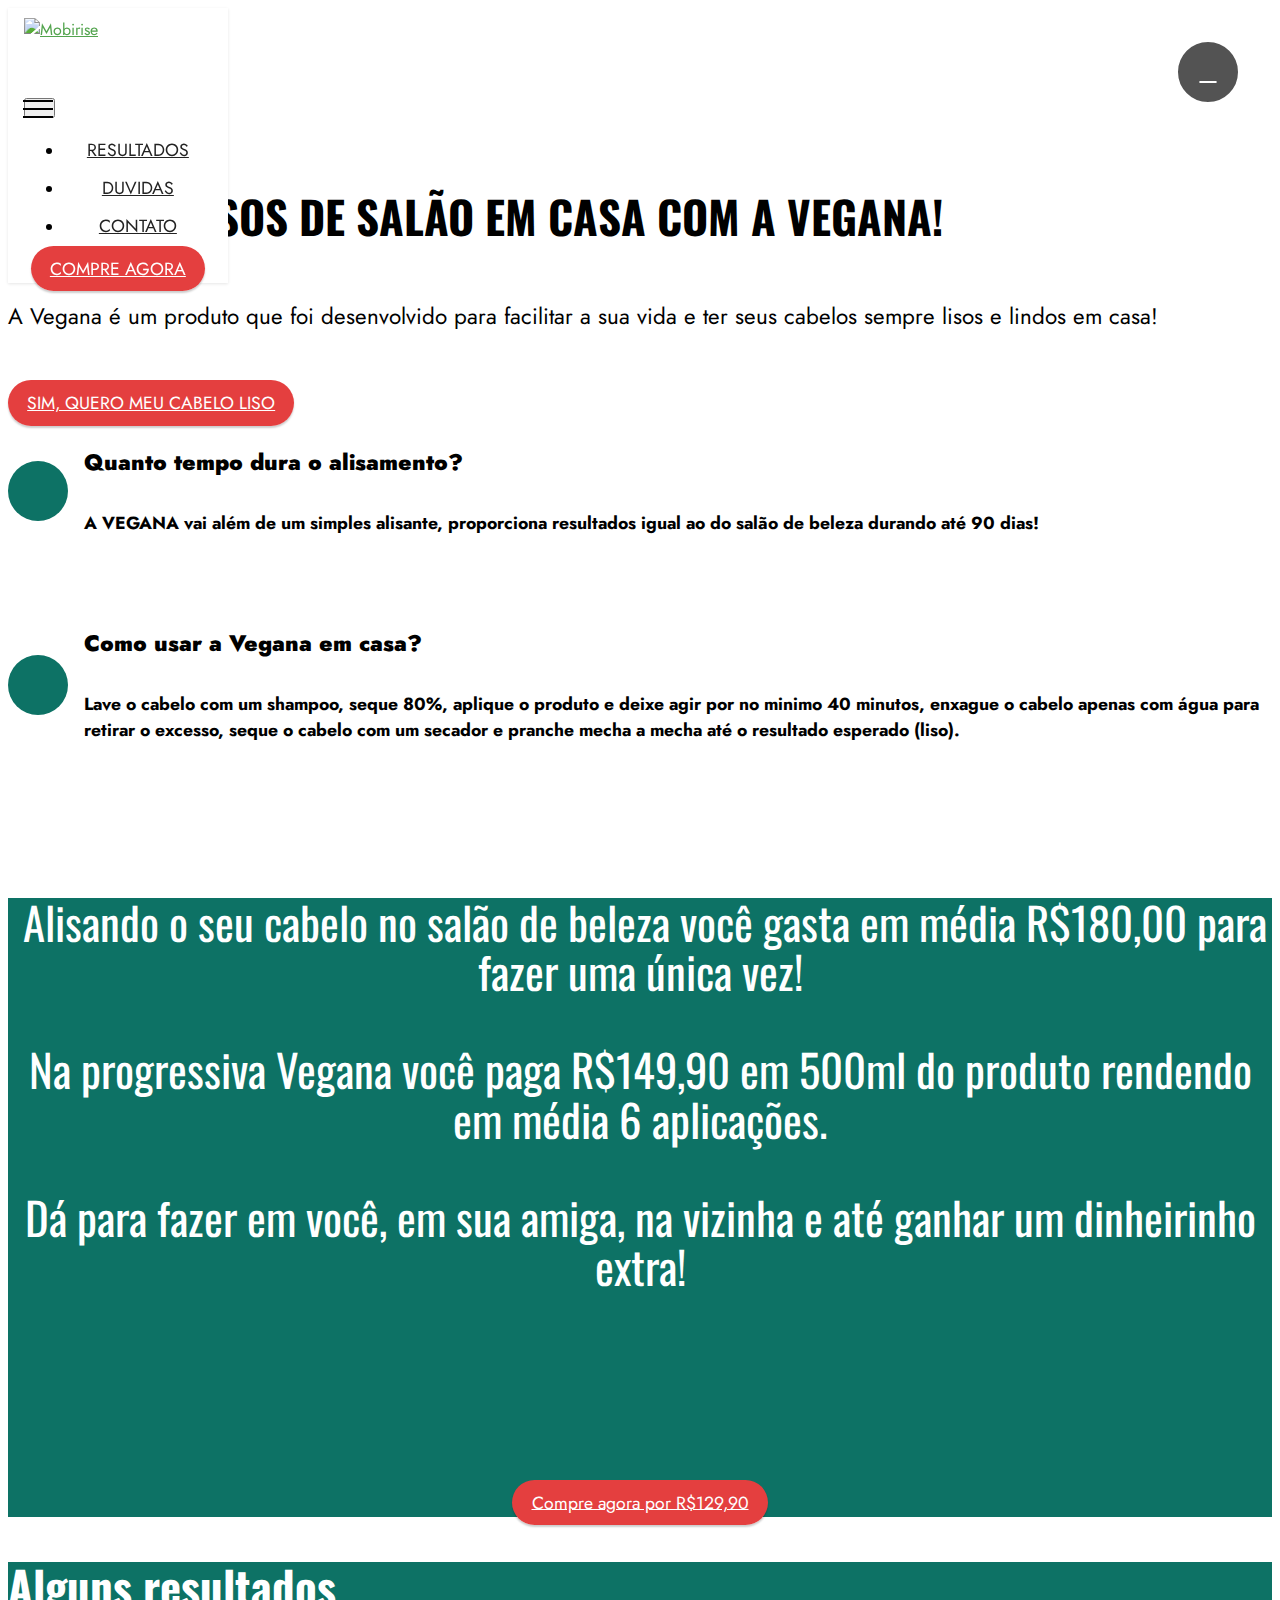
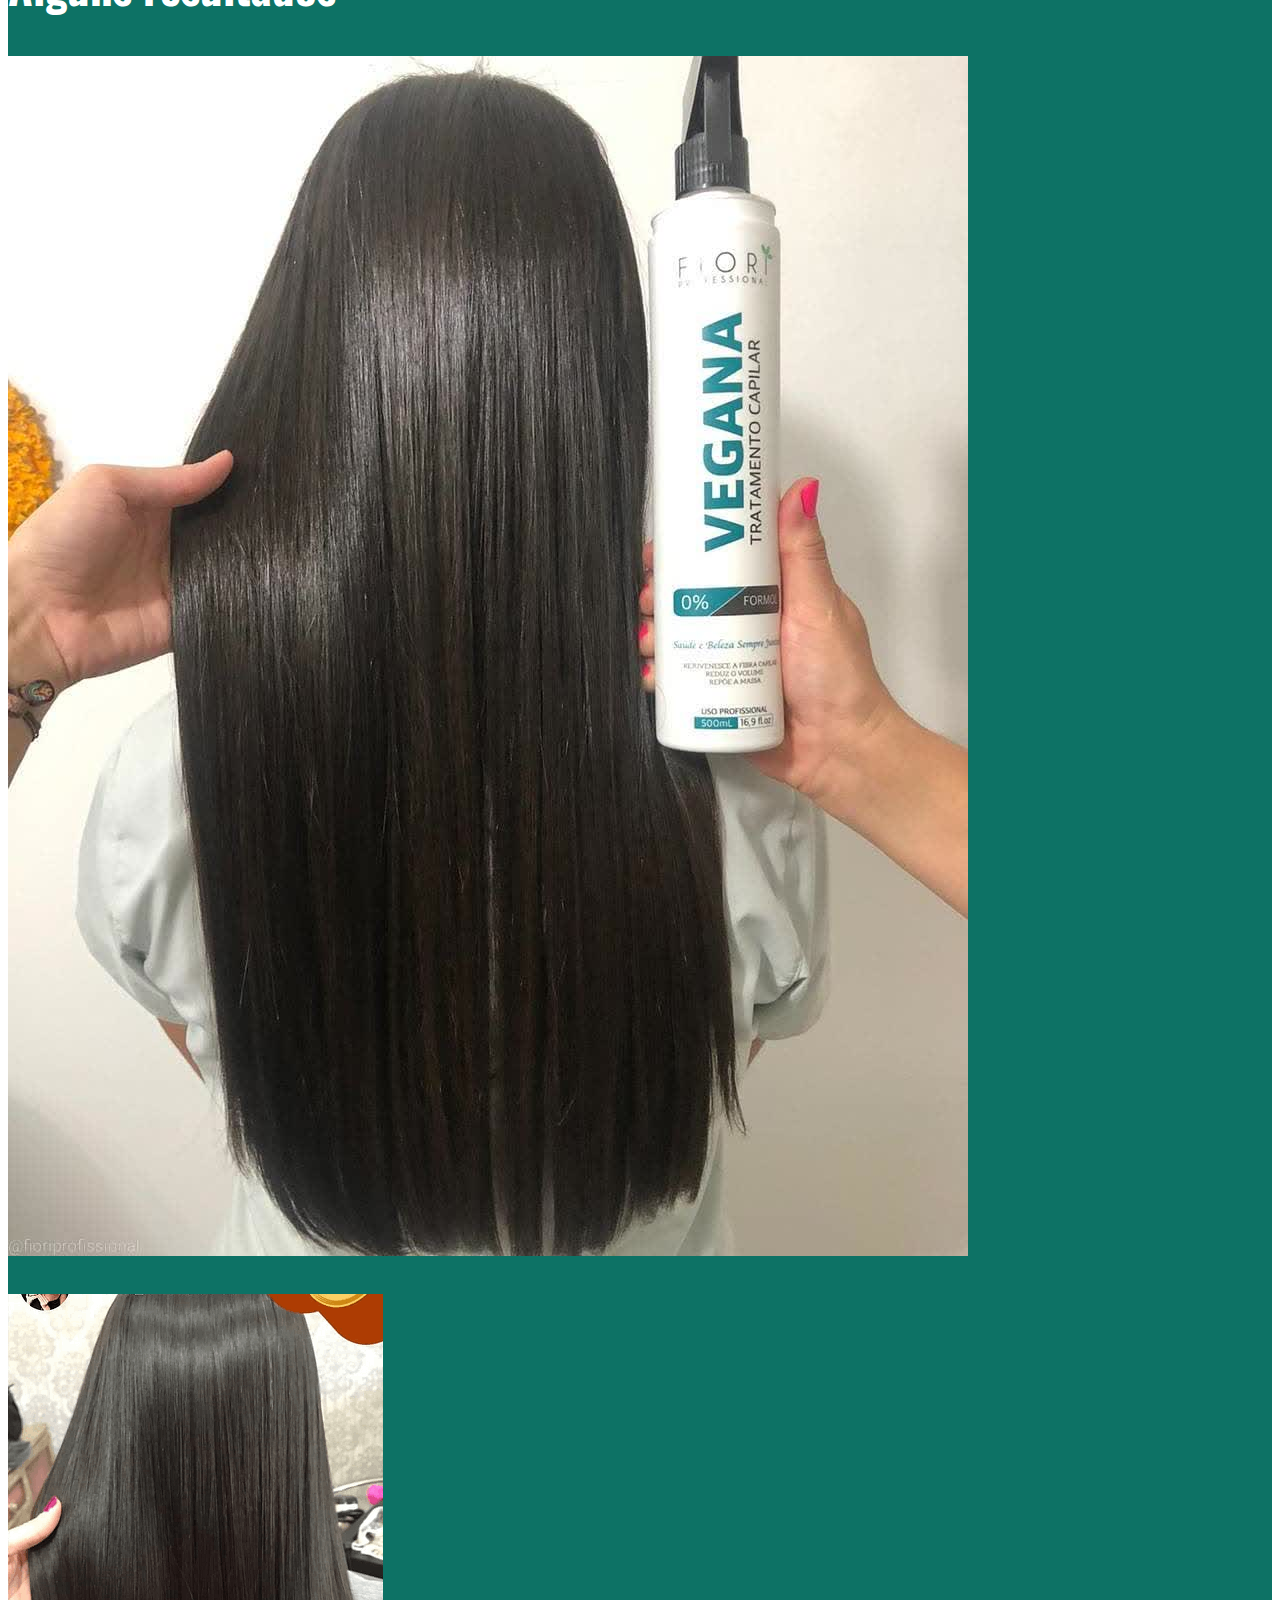
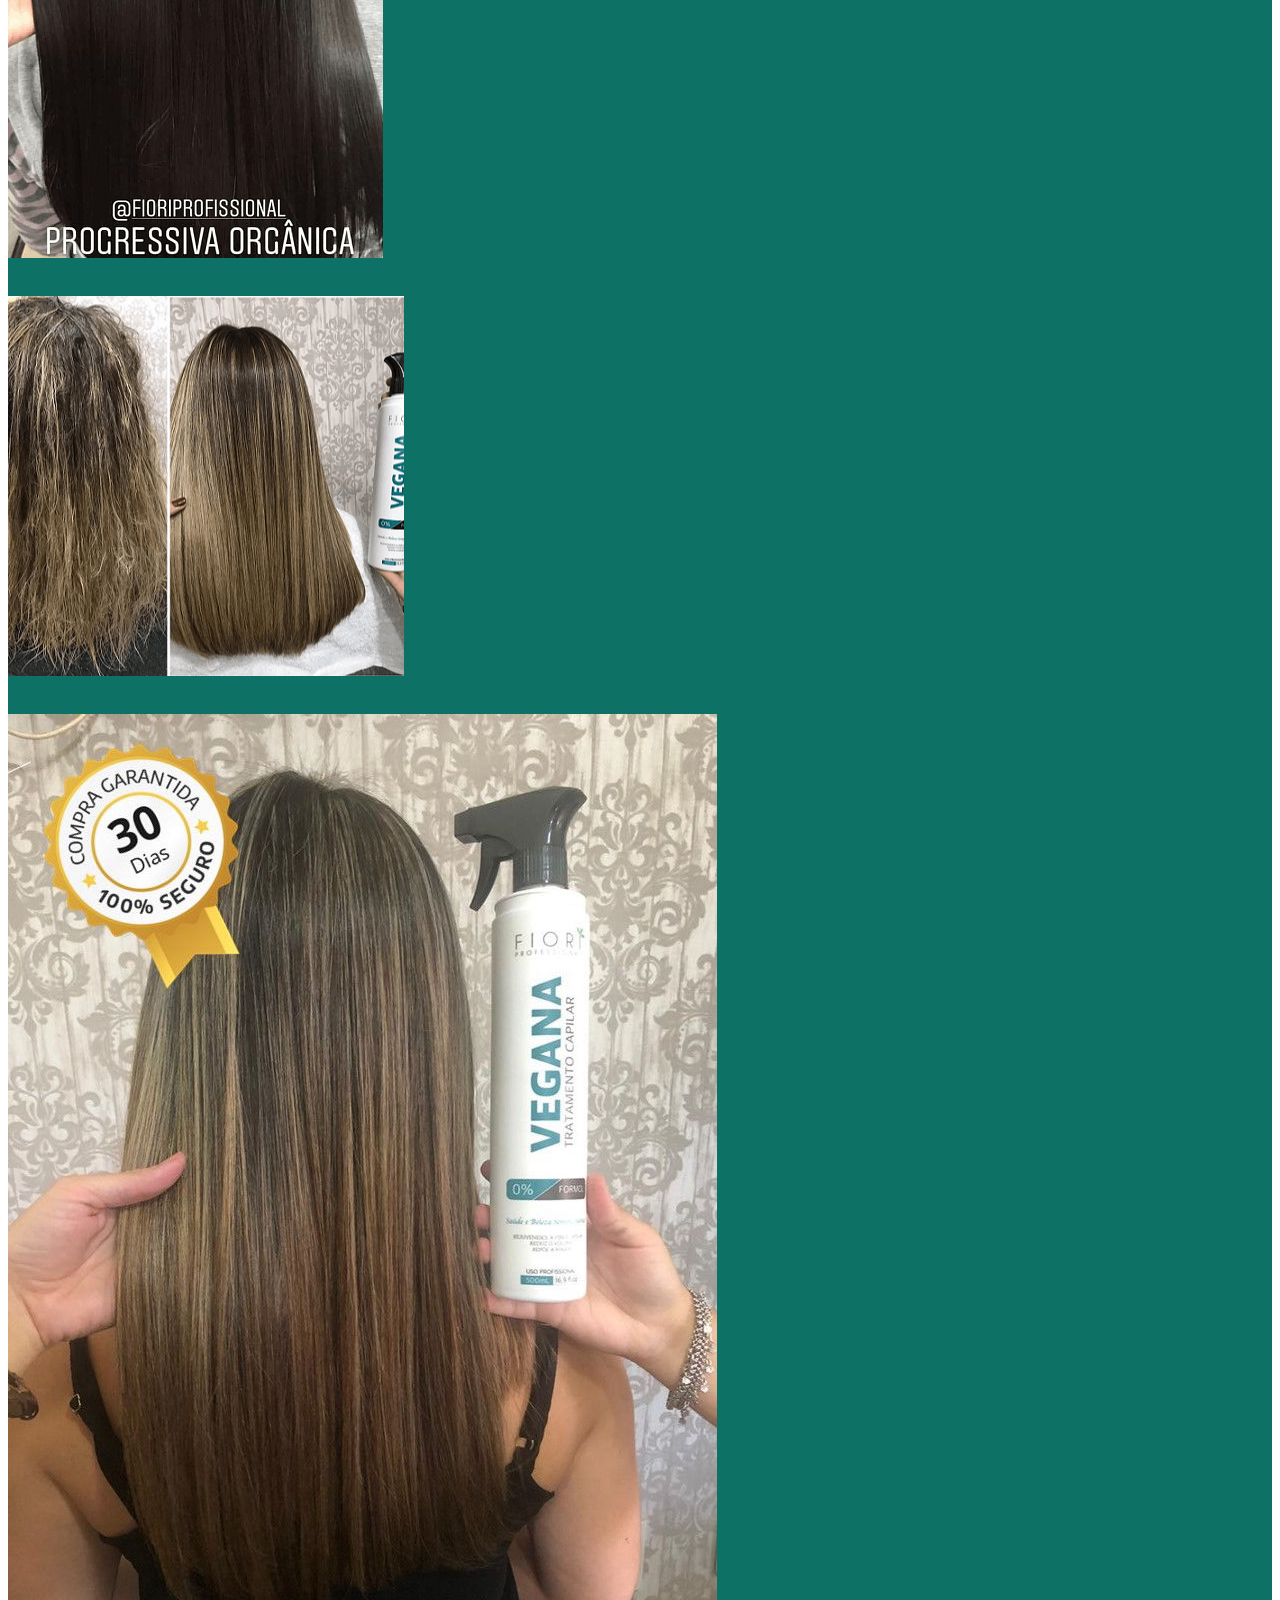
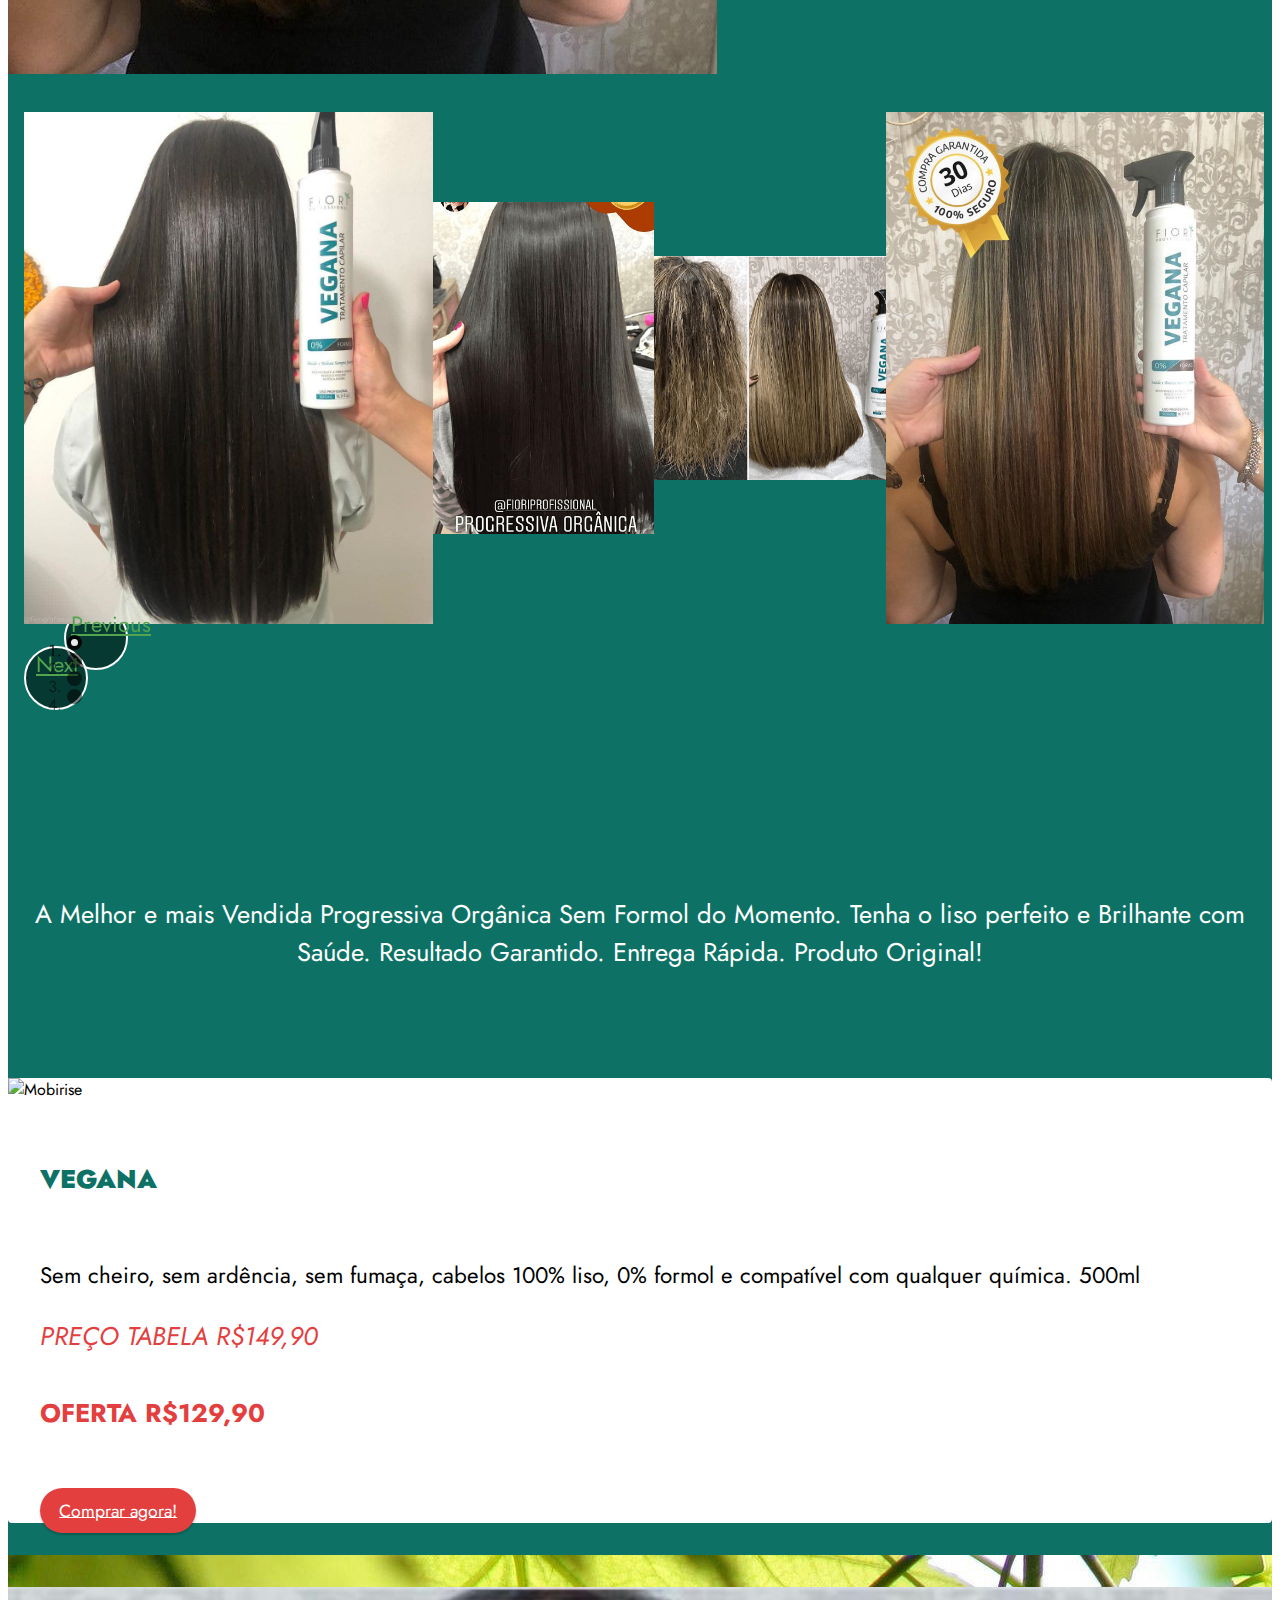
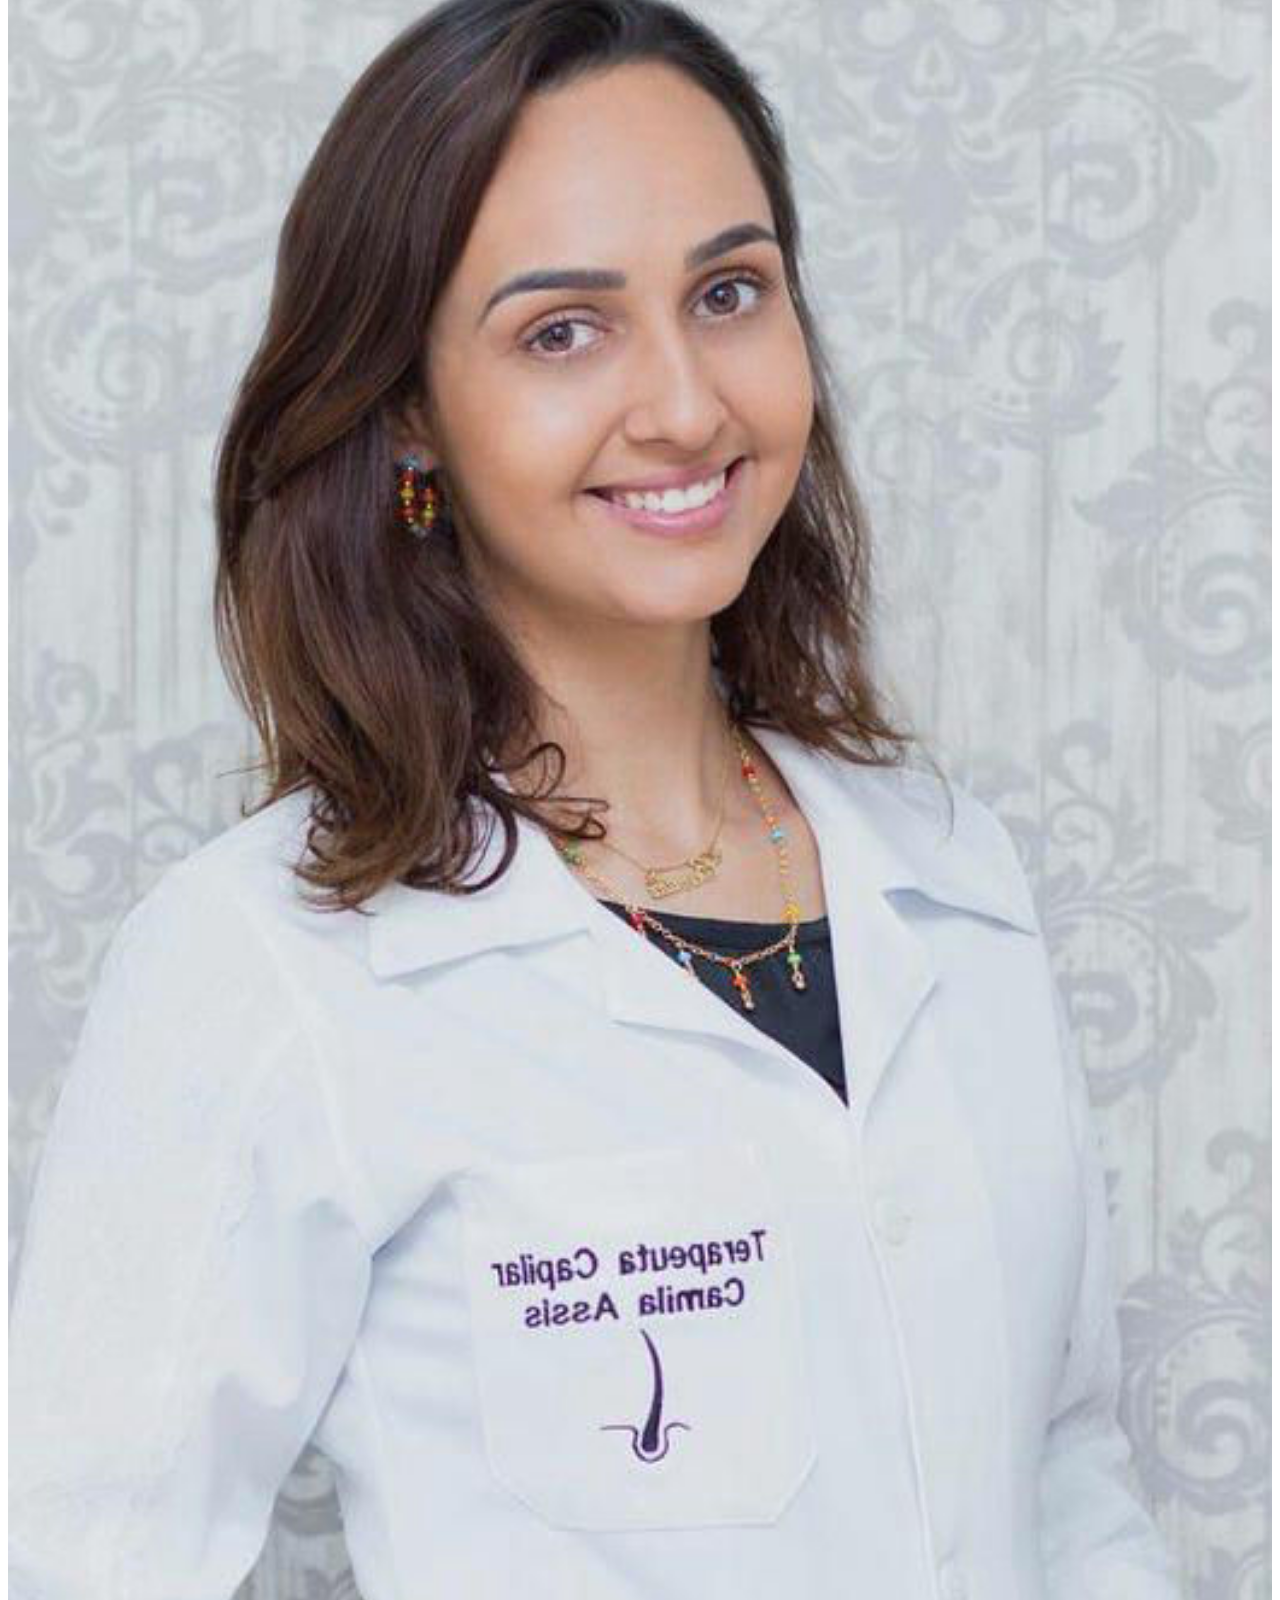
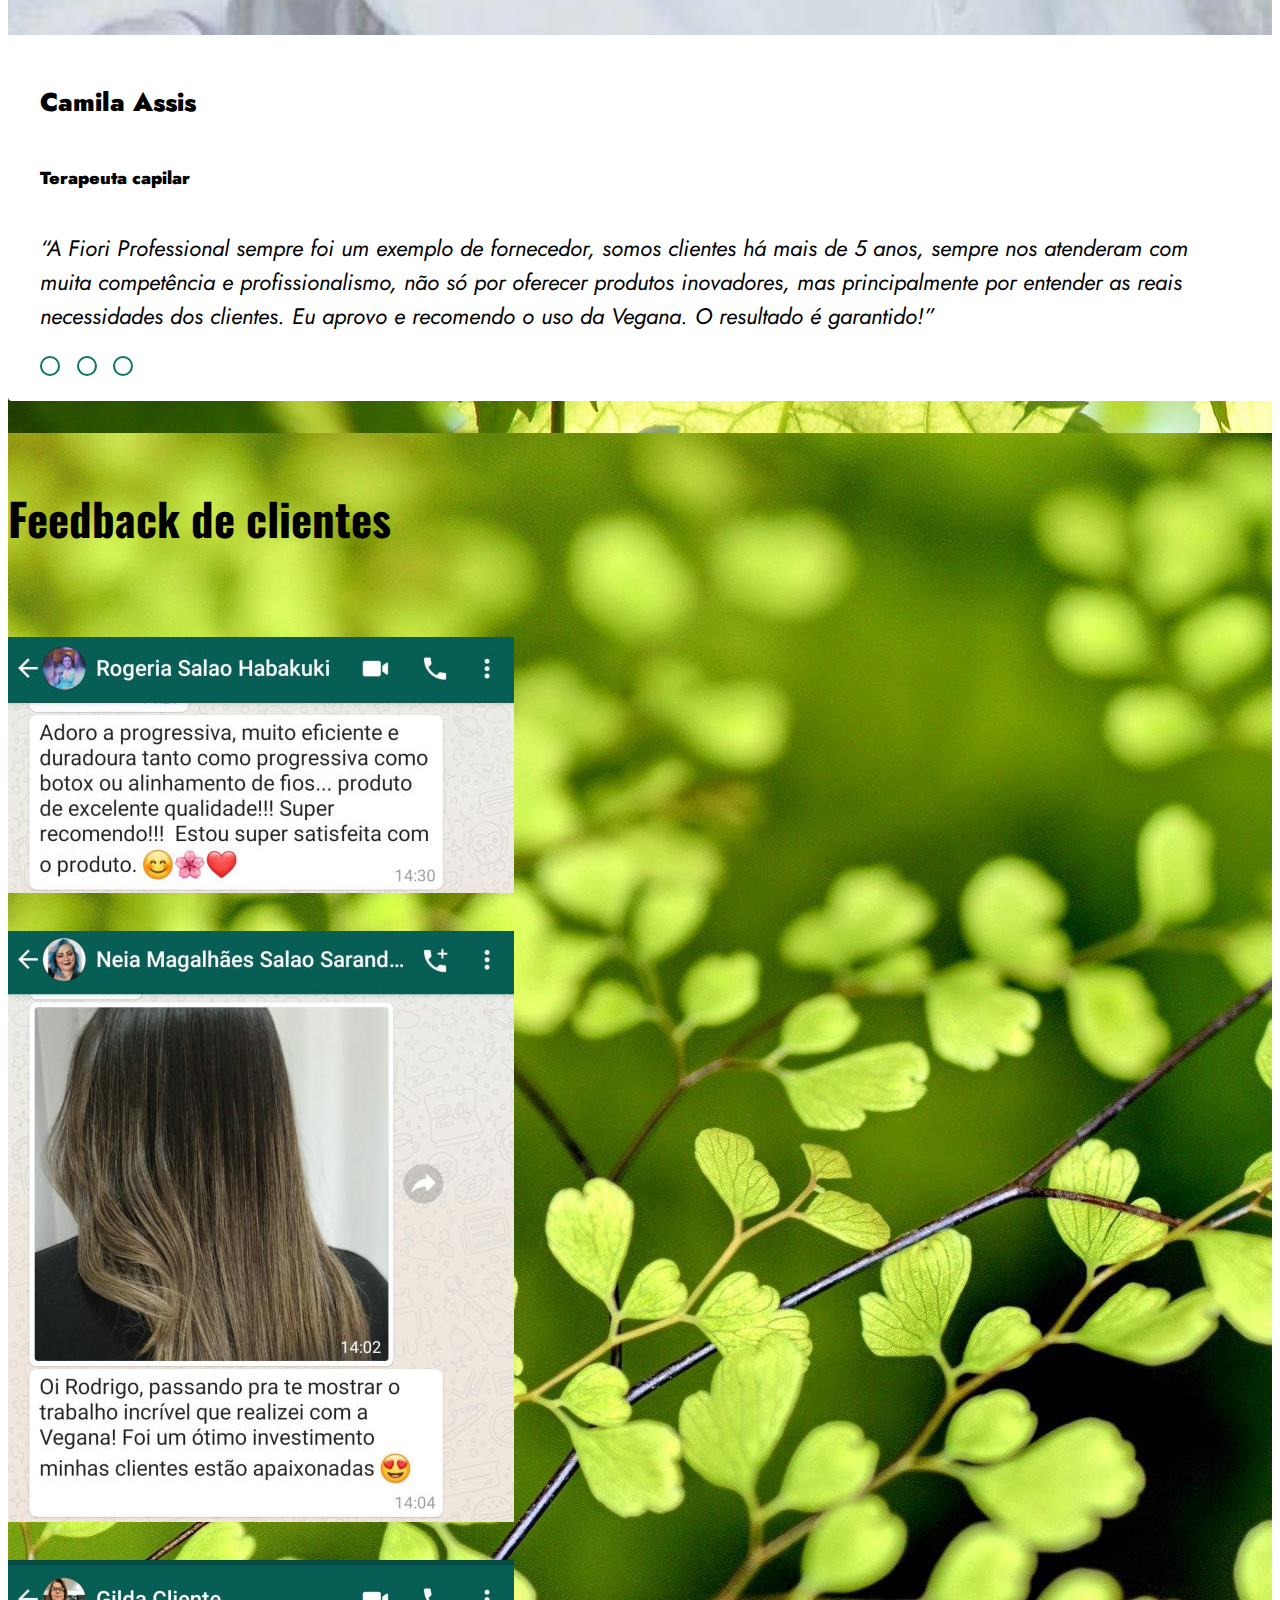
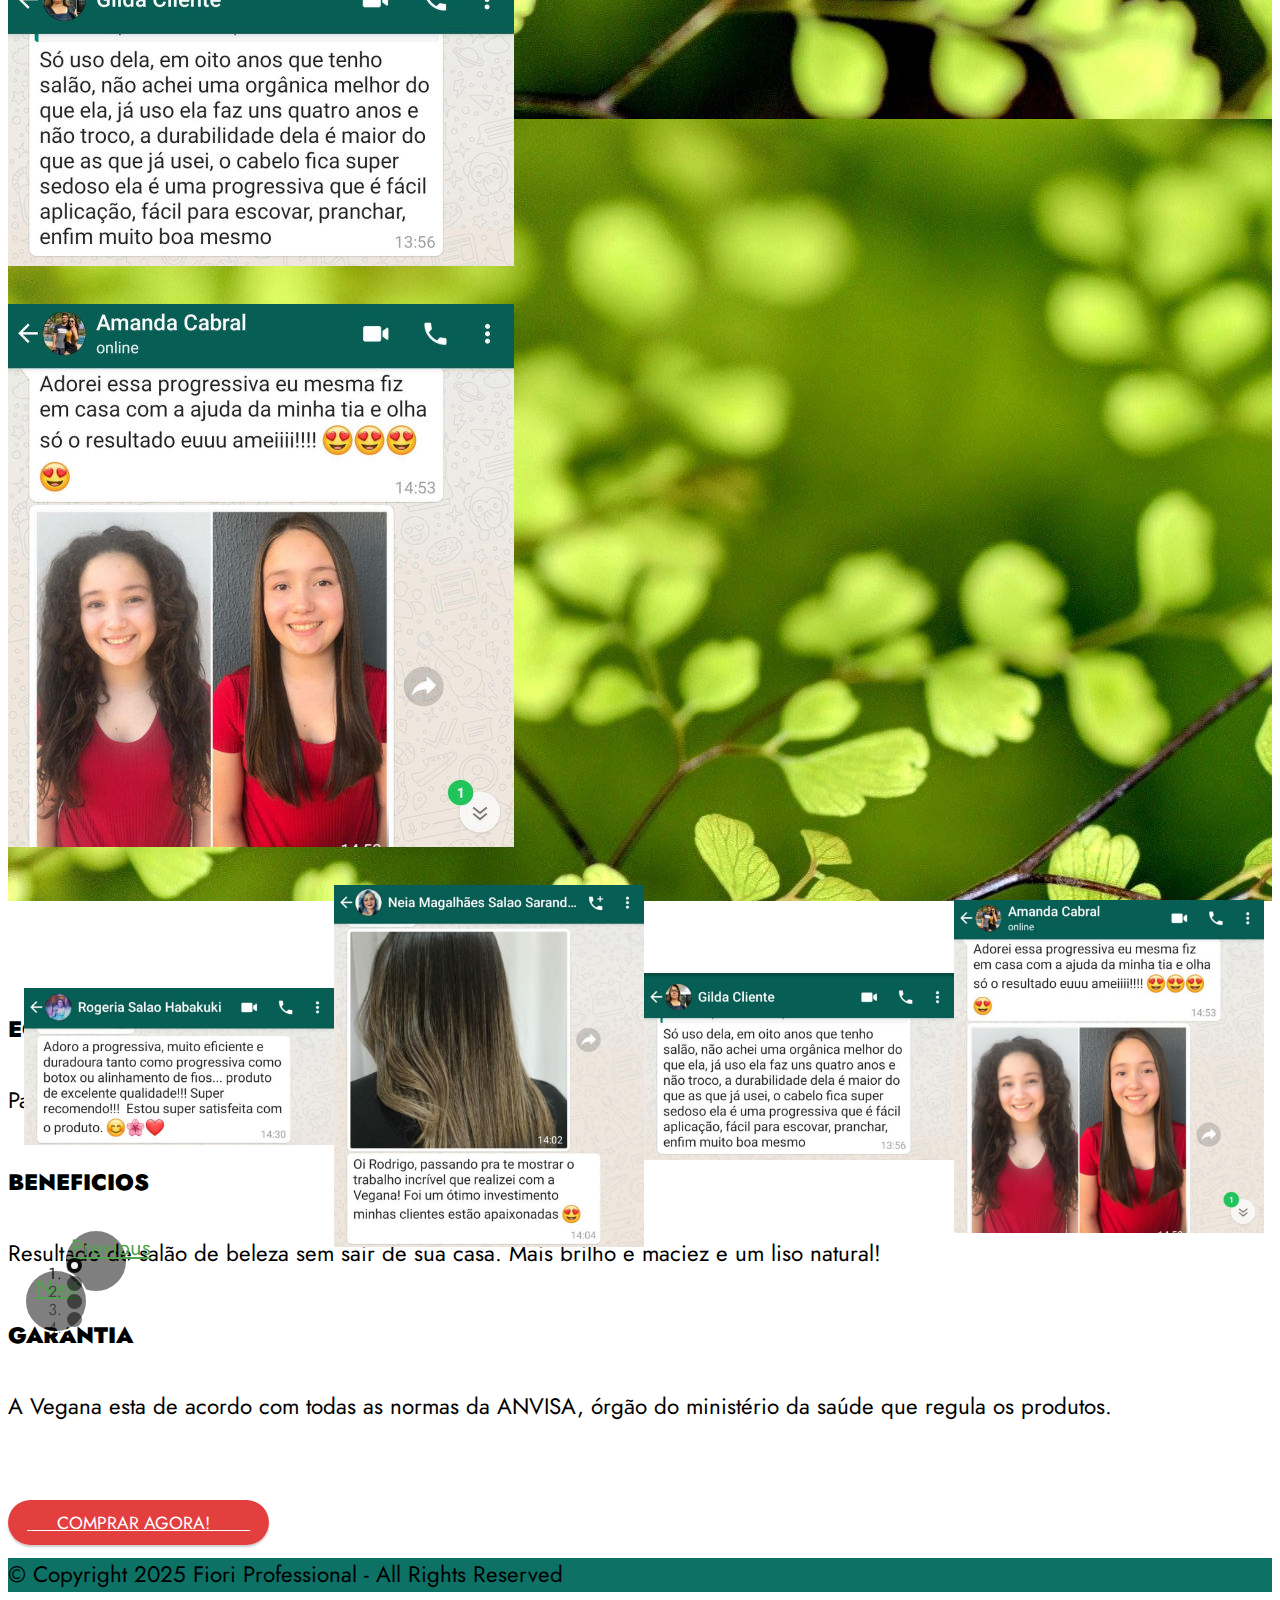
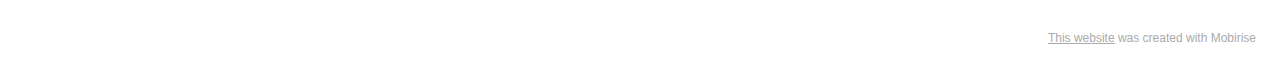
==== commit 596deab7: "Add files via upload" ====
--- a/index.html
+++ b/index.html
@@ -48,18 +48,18 @@
                 </div>
             </button>
             <div class="collapse navbar-collapse" id="navbarSupportedContent">
-                <ul class="navbar-nav nav-dropdown" data-app-modern-menu="true"><li class="nav-item"><a class="nav-link link text-black text-primary display-4" href="index.html#features13-6">SOBRE</a></li>
-                    <li class="nav-item"><a class="nav-link link text-black text-primary display-4" href="index.html#features9-j">PRODUTOS</a></li>
+                <ul class="navbar-nav nav-dropdown" data-app-modern-menu="true"><li class="nav-item"><a class="nav-link link text-black text-primary display-4" href="index.html#gallery6-k">RESULTADOS</a></li>
+                    <li class="nav-item"><a class="nav-link link text-black text-primary display-4" href="index.html#features13-6">DUVIDAS</a></li>
                     <li class="nav-item"><a class="nav-link link text-black text-primary display-4" href="https://wa.me/5544998478860">CONTATO</a>
                     </li></ul>
                 
-                <div class="navbar-buttons mbr-section-btn"><a class="btn btn-black display-4" href="index.html#features9-j">COMPRE AGORA</a></div>
+                <div class="navbar-buttons mbr-section-btn"><a class="btn btn-danger display-4" href="index.html#features9-j">COMPRE AGORA</a></div>
             </div>
         </div>
     </nav>
 </section>
 
-<section class="header10 cid-sqKrvmtVqG mbr-parallax-background" id="header10-3">
+<section class="header10 cid-sqKrvmtVqG mbr-fullscreen mbr-parallax-background" id="header10-3">
 
     
 
@@ -68,9 +68,9 @@
     <div class="align-center container-fluid">
         <div class="row justify-content-center">
             <div class="col-md-12 col-lg-9">
-                <h1 class="mbr-section-title mbr-fonts-style mb-3 display-1">F I O R I&nbsp;<br> &nbsp;P R O F E S S I O N A L<br><strong><br></strong></h1>
-                <p class="mbr-text mbr-fonts-style display-5">Para atender a diversas exigências e necessidades dos profissionais do mercado cosmético.<br><br></p>
-                <div class="mbr-section-btn mt-3"><a class="btn btn-black display-4" href="https://instagram.com/fioriprofissional?igshid=mkj4ao1kd0ad" target="_blank">Saiba mais!&nbsp;</a></div>
+                
+                
+                
                 
             </div>
         </div>
@@ -87,44 +87,166 @@
             <div class="col-12 col-lg-6">
                 <div class="card-wrapper">
                     <div class="card-box align-left">
-                        <h4 class="card-title mbr-fonts-style mb-4 display-2"><strong>O que é a </strong>FIORI PROFESSIONAL<strong>?</strong>
-                        </h4>
-                        <p class="mbr-text mbr-fonts-style mb-4 display-7">Somos uma empresa de cosméticos profissionais para salão de beleza com os produtos da mais alta tecnologia e qualidade.</p>
-                        <div class="mbr-section-btn"><a class="btn btn-primary display-4" href="index.html#features9-j">Quais são os produtos?</a></div>
+                        <h4 class="card-title mbr-fonts-style mb-4 display-2"><strong>CABELOS LISOS&nbsp;</strong>DE SALÃO EM CASA COM A VEGANA!</h4>
+                        <p class="mbr-text mbr-fonts-style mb-4 display-7">A Vegana é um produto que foi desenvolvido para facilitar a sua vida e ter seus cabelos sempre lisos e lindos em casa!<br><br></p>
+                        <div class="mbr-section-btn"><a class="btn btn-danger display-4" href="index.html#features9-j">SIM, QUERO MEU CABELO LISO</a></div>
                     </div>
                 </div>
             </div>
             <div class="col-12 col-lg-6">
                 <div class="item mbr-flex">
                     <div class="icon-box">
-                        <span class="mbr-iconfont mobi-mbri-cash mobi-mbri"></span>
+                        <span class="mbr-iconfont mobi-mbri-question mobi-mbri"></span>
                     </div>
                     <div class="text-box">
-                        <h4 class="icon-title mbr-black mbr-fonts-style display-7"><strong>Melhor preço</strong></h4>
-                        <h5 class="icon-text mbr-black mbr-fonts-style display-4">Maior custo-beneficio com preços justos!</h5>
+                        <h4 class="icon-title mbr-black mbr-fonts-style display-7"><strong>Quanto tempo dura o alisamento?</strong></h4>
+                        <h5 class="icon-text mbr-black mbr-fonts-style display-4">A VEGANA vai além de um simples alisante, proporciona resultados igual ao do salão de beleza durando até 90 dias!</h5>
                     </div>
                 </div>
                 <div class="item mbr-flex">
                     <div class="icon-box">
-                        <span class="mbr-iconfont mobi-mbri-shopping-bag mobi-mbri"></span>
+                        <span class="mbr-iconfont mobi-mbri-question mobi-mbri"></span>
                     </div>
                     <div class="text-box">
-                        <h4 class="icon-title mbr-black mbr-fonts-style display-7"><strong>Produto de qualidade</strong></h4>
-                        <h5 class="icon-text mbr-black mbr-fonts-style display-4">Sempre atendendo as expectativas de nossos clientes</h5>
-                    </div>
-                </div>
-                
-            </div>
-        </div>
-    </div>
-</section>
-
-<section class="features8 cid-ssBN42CBRU mbr-parallax-background" xmlns="http://www.w3.org/1999/html" id="features9-j">
-    
-    
-
-    <div class="mbr-overlay" style="opacity: 0.5; background-color: rgb(190, 211, 249);">
-    </div>
+                        <h4 class="icon-title mbr-black mbr-fonts-style display-7"><strong>Como usar a Vegana em casa?</strong></h4>
+                        <h5 class="icon-text mbr-black mbr-fonts-style display-4">Lave o cabelo com um shampoo, seque 80%, aplique o produto e deixe agir por no minimo 40 minutos, enxague o cabelo apenas com água para retirar o excesso, seque o cabelo com um secador e pranche mecha a mecha até o resultado esperado (liso).</h5>
+                    </div>
+                </div>
+                
+            </div>
+        </div>
+    </div>
+</section>
+
+<section class="header1 cid-ssUAw2cxYG mbr-fullscreen" id="header1-q">
+
+    
+
+    
+
+    <div class="container">
+        <div class="row">
+            <div class="col-12 col-lg-12">
+                
+                
+                <p class="mbr-text mbr-fonts-style display-2">&nbsp;Alisando o seu cabelo no salão de beleza você gasta em média R$180,00 para fazer uma única vez!<br><br>Na progressiva Vegana você paga R$149,90 em 500ml do produto rendendo em média 6 aplicações. <br><br>Dá para fazer em você, em sua amiga, na vizinha e até ganhar um dinheirinho extra!<br><strong>&nbsp; &nbsp;</strong><br><strong><br></strong>&nbsp; &nbsp;</p>
+                <div class="mbr-section-btn mt-3"><a class="btn btn-danger display-4" href="index.html#features9-j"><span class="mobi-mbri mobi-mbri-cart-full mbr-iconfont mbr-iconfont-btn"></span>Compre agora por R$129,90</a></div>
+            </div>
+        </div>
+    </div>
+</section>
+
+<section class="gallery6 mbr-gallery cid-ssC5D5fGEj" id="gallery6-k">
+    
+
+    
+
+    <div class="container-fluid">
+        <div class="mbr-section-head">
+            <h3 class="mbr-section-title mbr-fonts-style align-center m-0 display-2"><strong>Alguns resultados</strong></h3>
+            
+        </div>
+        <div class="row mbr-gallery mt-4">
+            <div class="col-12 col-md-6 col-lg-3 item gallery-image">
+                <div class="item-wrapper" data-toggle="modal" data-target="#ssWcaMjLky-modal">
+                    <img class="w-100" src="assets/images/whatsapp-image-2021-03-04-at-13.57.07-2.jpeg" alt="" data-slide-to="0" data-target="#lb-ssWcaMjLky">
+                    <div class="icon-wrapper">
+                        <span class="mobi-mbri mobi-mbri-search mbr-iconfont mbr-iconfont-btn"></span>
+                    </div>
+                </div>
+                
+            </div>
+            <div class="col-12 col-md-6 col-lg-3 item gallery-image">
+                <div class="item-wrapper" data-toggle="modal" data-target="#ssWcaMjLky-modal">
+                    <img class="w-100" src="assets/images/whatsapp-image-2021-03-04-at-13.57.07-5-375x564.png" alt="" data-slide-to="1" data-target="#lb-ssWcaMjLky">
+                    <div class="icon-wrapper">
+                        <span class="mobi-mbri mobi-mbri-search mbr-iconfont mbr-iconfont-btn"></span>
+                    </div>
+                </div>
+                
+            </div>
+            <div class="col-12 col-md-6 col-lg-3 item gallery-image">
+                <div class="item-wrapper" data-toggle="modal" data-target="#ssWcaMjLky-modal">
+                    <img class="w-100" src="assets/images/whatsapp-image-2021-03-04-at-13.57.07-3-482x413.png" alt="" data-slide-to="2" data-target="#lb-ssWcaMjLky">
+                    <div class="icon-wrapper">
+                        <span class="mobi-mbri mobi-mbri-search mbr-iconfont mbr-iconfont-btn"></span>
+                    </div>
+                </div>
+                
+            </div>
+            <div class="col-12 col-md-6 col-lg-3 item gallery-image">
+                <div class="item-wrapper" data-toggle="modal" data-target="#ssWcaMjLky-modal">
+                    <img class="w-100" src="assets/images/vegana-00-709x960.jpg" alt="" data-slide-to="3" data-target="#lb-ssWcaMjLky">
+                    <div class="icon-wrapper">
+                        <span class="mobi-mbri mobi-mbri-search mbr-iconfont mbr-iconfont-btn"></span>
+                    </div>
+                </div>
+                
+            </div>
+        </div>
+
+        <div class="modal mbr-slider" tabindex="-1" role="dialog" aria-hidden="true" id="ssWcaMjLky-modal">
+            <div class="modal-dialog" role="document">
+                <div class="modal-content">
+                    <div class="modal-body">
+                        <div class="carousel slide" id="lb-ssWcaMjLky" data-interval="5000">
+                            <div class="carousel-inner">
+                                <div class="carousel-item active">
+                                    <img class="d-block w-100" src="assets/images/whatsapp-image-2021-03-04-at-13.57.07-2.jpeg" alt="">
+                                </div>
+                                <div class="carousel-item">
+                                    <img class="d-block w-100" src="assets/images/whatsapp-image-2021-03-04-at-13.57.07-5-375x564.png" alt="">
+                                </div>
+                                <div class="carousel-item">
+                                    <img class="d-block w-100" src="assets/images/whatsapp-image-2021-03-04-at-13.57.07-3-482x413.png" alt="">
+                                </div>
+                                <div class="carousel-item">
+                                    <img class="d-block w-100" src="assets/images/vegana-00-709x960.jpg" alt="">
+                                </div>
+                            </div>
+                            <ol class="carousel-indicators">
+                                <li data-slide-to="0" class="active" data-target="#lb-ssWcaMjLky"></li>
+                                <li data-slide-to="1" data-target="#lb-ssWcaMjLky"></li>
+                                <li data-slide-to="2" data-target="#lb-ssWcaMjLky"></li>
+                                <li data-slide-to="3" data-target="#lb-ssWcaMjLky"></li>
+                            </ol>
+                            <a role="button" href="" class="close" data-dismiss="modal" aria-label="Close">
+                            </a>
+                            <a class="carousel-control-prev carousel-control" role="button" data-slide="prev" href="#lb-ssWcaMjLky">
+                                <span class="mobi-mbri mobi-mbri-arrow-prev" aria-hidden="true"></span>
+                                <span class="sr-only">Previous</span>
+                            </a>
+                            <a class="carousel-control-next carousel-control" role="button" data-slide="next" href="#lb-ssWcaMjLky">
+                                <span class="mobi-mbri mobi-mbri-arrow-next" aria-hidden="true"></span>
+                                <span class="sr-only">Next</span>
+                            </a>
+                        </div>
+                    </div>
+                </div>
+            </div>
+        </div>
+    </div>
+</section>
+
+<section class="video2 cid-ssTFP5rhyz" id="video2-p">
+    
+    
+    <div class="container">
+        
+        <div class="row justify-content-center mt-4">
+            <div class="col-12 col-md-10 video-block">
+                <div class="video-wrapper"><iframe class="mbr-embedded-video" src="https://www.youtube.com/embed/8Lif-vOEz_U?rel=0&amp;amp;showinfo=0&amp;autoplay=1&amp;loop=0" width="1280" height="720" frameborder="0" allowfullscreen></iframe></div>
+                <p class="mbr-text pt-2 mbr-fonts-style display-5">A Melhor e mais Vendida Progressiva Orgânica Sem Formol do Momento. Tenha o liso perfeito e Brilhante com Saúde. Resultado Garantido. Entrega Rápida. Produto Original!</p>
+            </div>
+        </div>
+    </div>
+</section>
+
+<section class="features8 cid-ssBN42CBRU" xmlns="http://www.w3.org/1999/html" id="features9-j">
+    
+    
+
+    
 
     <div class="container">
         <div class="card">
@@ -132,19 +254,20 @@
                 <div class="row align-items-center">
                     <div class="col-12 col-md-3">
                         <div class="image-wrapper">
-                            <img src="assets/images/organic-544x816.jpg" alt="Mobirise">
+                            <img src="assets/images/vegana-site-2-506x571.jpg" alt="Mobirise">
                         </div>
                     </div>
                     <div class="col-12 col-md">
                         <div class="card-box">
                             <div class="row">
                                 <div class="col-md">
-                                    <h6 class="card-title mbr-fonts-style display-5"><strong>Escova progressiva Organic</strong></h6>
-                                    <p class="mbr-text mbr-fonts-style display-7">Sem cheiro, sem ardência, sem fumaça, cabelos 100% liso, 0% formol e compatível com qualquer química.&nbsp;1l&nbsp;</p>
+                                    <h6 class="card-title mbr-fonts-style display-5"><strong>VEGANA</strong></h6>
+                                    <p class="mbr-text mbr-fonts-style display-7">Sem cheiro, sem ardência, sem fumaça, cabelos 100% liso, 0% formol e compatível com qualquer química. 500ml&nbsp;</p>
                                 </div>
                                 <div class="col-md-auto">
-                                    <p class="price mbr-fonts-style display-5"><strong>R$249,90</strong></p>
-                                    <div class="mbr-section-btn"><a href="http://mon.net.br/18i1cc" class="btn btn-primary display-4">Comprar agora!</a></div>
+                                    <p class="price mbr-fonts-style display-5"><em>PREÇO TABELA R$149,90</em>
+<br><strong><br></strong><strong>OFERTA R$129,90<br></strong><strong><br></strong></p>
+                                    <div class="mbr-section-btn"><a href="http://mon.net.br/18i3zt" class="btn btn-danger display-4">Comprar agora!</a></div>
                                 </div>
                                 <div></div>
                             </div>
@@ -153,148 +276,8 @@
                 </div>
             </div>
         </div>
-        <div class="card">
-            <div class="card-wrapper">
-                <div class="row align-items-center">
-                    <div class="col-12 col-md-3">
-                        <div class="image-wrapper">
-                            <img src="assets/images/whatsapp-image-2021-03-04-at-13.57.07-486x486.png" alt="Mobirise">
-                        </div>
-                    </div>
-                    <div class="col-12 col-md">
-                        <div class="card-box">
-                            <div class="row">
-                                <div class="col-md">
-                                    <h6 class="card-title mbr-fonts-style display-5"><strong>Escova progressiva Vegana</strong></h6>
-                                    <p class="mbr-text mbr-fonts-style display-7">Realinhamento Vegano, sem testes em animais, 0% formol, ideal para cabelos loiros (não amarela).
-<br>500ml</p>
-                                </div>
-                                <div class="col-md-auto">
-                                    <p class="price mbr-fonts-style display-5"><strong>R$129,90</strong></p>
-                                    <div class="mbr-section-btn"><a href="http://mon.net.br/18i3zt" class="btn btn-primary display-4">Comprar agora!</a></div>
-                                </div>
-                                <div></div>
-                            </div>
-                        </div>
-                    </div>
-                </div>
-            </div>
-        </div>
         
-    </div>
-</section>
-
-<section class="video5 cid-sr7al93sz1 mbr-parallax-background" id="video5-a">
-    
-    <div class="mbr-overlay" style="opacity: 0.3; background-color: rgb(255, 255, 255);"></div>
-    <div class="container">
-        <div class="title-wrapper mb-5">
-            <h4 class="mbr-section-title mbr-fonts-style mb-0 display-2"><strong>Passo a passo</strong></h4>
-        </div>
-        <div class="row align-items-center">
-            <div class="col-12 col-lg-6 video-block">
-                <div class="video-wrapper"><iframe class="mbr-embedded-video" src="https://www.youtube.com/embed/FA396tP5imA?rel=0&amp;amp;showinfo=0&amp;autoplay=1&amp;loop=0" width="1280" height="720" frameborder="0" allowfullscreen></iframe></div>
-                
-            </div>
-            <div class="col-12 col-lg">
-                <div class="text-wrapper">
-                    <h3 class="mbr-section-subtitle mbr-fonts-style mb-3 display-5"><strong>Progressiva Organic</strong></h3>
-                    <p class="mbr-text mbr-fonts-style display-7">A Melhor e mais Vendida Progressiva Orgânica Sem Formol do Momento. Tenha o liso perfeito e Brilhante com Saúde. Resultado Garantido. Entrega Rápida. Produto Original!</p>
-                </div>
-            </div>
-        </div>
-    </div>
-</section>
-
-<section class="gallery6 mbr-gallery cid-ssC5D5fGEj" id="gallery6-k">
-    
-
-    
-
-    <div class="container-fluid">
-        <div class="mbr-section-head">
-            <h3 class="mbr-section-title mbr-fonts-style align-center m-0 display-2"><strong>Alguns resultados</strong></h3>
-            
-        </div>
-        <div class="row mbr-gallery mt-4">
-            <div class="col-12 col-md-6 col-lg-3 item gallery-image">
-                <div class="item-wrapper" data-toggle="modal" data-target="#ssCadwpT30-modal">
-                    <img class="w-100" src="assets/images/whatsapp-image-2021-03-04-at-13.57.07-2.jpeg" alt="" data-slide-to="0" data-target="#lb-ssCadwpT30">
-                    <div class="icon-wrapper">
-                        <span class="mobi-mbri mobi-mbri-search mbr-iconfont mbr-iconfont-btn"></span>
-                    </div>
-                </div>
-                
-            </div>
-            <div class="col-12 col-md-6 col-lg-3 item gallery-image">
-                <div class="item-wrapper" data-toggle="modal" data-target="#ssCadwpT30-modal">
-                    <img class="w-100" src="assets/images/whatsapp-image-2021-03-04-at-13.57.07-5-375x564.png" alt="" data-slide-to="1" data-target="#lb-ssCadwpT30">
-                    <div class="icon-wrapper">
-                        <span class="mobi-mbri mobi-mbri-search mbr-iconfont mbr-iconfont-btn"></span>
-                    </div>
-                </div>
-                
-            </div>
-            <div class="col-12 col-md-6 col-lg-3 item gallery-image">
-                <div class="item-wrapper" data-toggle="modal" data-target="#ssCadwpT30-modal">
-                    <img class="w-100" src="assets/images/whatsapp-image-2021-03-04-at-13.57.07-3-482x413.png" alt="" data-slide-to="2" data-target="#lb-ssCadwpT30">
-                    <div class="icon-wrapper">
-                        <span class="mobi-mbri mobi-mbri-search mbr-iconfont mbr-iconfont-btn"></span>
-                    </div>
-                </div>
-                
-            </div>
-            <div class="col-12 col-md-6 col-lg-3 item gallery-image">
-                <div class="item-wrapper" data-toggle="modal" data-target="#ssCadwpT30-modal">
-                    <img class="w-100" src="assets/images/vegana-00-709x960.jpg" alt="" data-slide-to="3" data-target="#lb-ssCadwpT30">
-                    <div class="icon-wrapper">
-                        <span class="mobi-mbri mobi-mbri-search mbr-iconfont mbr-iconfont-btn"></span>
-                    </div>
-                </div>
-                
-            </div>
-        </div>
-
-        <div class="modal mbr-slider" tabindex="-1" role="dialog" aria-hidden="true" id="ssCadwpT30-modal">
-            <div class="modal-dialog" role="document">
-                <div class="modal-content">
-                    <div class="modal-body">
-                        <div class="carousel slide" id="lb-ssCadwpT30" data-interval="5000">
-                            <div class="carousel-inner">
-                                <div class="carousel-item active">
-                                    <img class="d-block w-100" src="assets/images/whatsapp-image-2021-03-04-at-13.57.07-2.jpeg" alt="">
-                                </div>
-                                <div class="carousel-item">
-                                    <img class="d-block w-100" src="assets/images/whatsapp-image-2021-03-04-at-13.57.07-5-375x564.png" alt="">
-                                </div>
-                                <div class="carousel-item">
-                                    <img class="d-block w-100" src="assets/images/whatsapp-image-2021-03-04-at-13.57.07-3-482x413.png" alt="">
-                                </div>
-                                <div class="carousel-item">
-                                    <img class="d-block w-100" src="assets/images/vegana-00-709x960.jpg" alt="">
-                                </div>
-                            </div>
-                            <ol class="carousel-indicators">
-                                <li data-slide-to="0" class="active" data-target="#lb-ssCadwpT30"></li>
-                                <li data-slide-to="1" data-target="#lb-ssCadwpT30"></li>
-                                <li data-slide-to="2" data-target="#lb-ssCadwpT30"></li>
-                                <li data-slide-to="3" data-target="#lb-ssCadwpT30"></li>
-                            </ol>
-                            <a role="button" href="" class="close" data-dismiss="modal" aria-label="Close">
-                            </a>
-                            <a class="carousel-control-prev carousel-control" role="button" data-slide="prev" href="#lb-ssCadwpT30">
-                                <span class="mobi-mbri mobi-mbri-arrow-prev" aria-hidden="true"></span>
-                                <span class="sr-only">Previous</span>
-                            </a>
-                            <a class="carousel-control-next carousel-control" role="button" data-slide="next" href="#lb-ssCadwpT30">
-                                <span class="mobi-mbri mobi-mbri-arrow-next" aria-hidden="true"></span>
-                                <span class="sr-only">Next</span>
-                            </a>
-                        </div>
-                    </div>
-                </div>
-            </div>
-        </div>
+        
     </div>
 </section>
 
@@ -316,7 +299,7 @@
                             <h5 class="card-title mbr-fonts-style m-0 display-5"><strong>Camila Assis</strong></h5>
                             <h6 class="mbr-fonts-style mb-3 display-4">
                                 <strong>Terapeuta capilar</strong></h6>
-                            <p class="mbr-text mbr-fonts-style display-7"><em>“A Fiori Professional sempre foi um exemplo de fornecedor, somos clientes há mais de 10 anos, sempre nos atenderam com muita competência e profissionalismo, não só por oferecer produtos inovadores, mas principalmente por entender as reais necessidades dos clientes. Assim, a empresa sempre se mostrou mais do que um fornecedor de produtos, mas sim uma grande parceira. Sempre preocupada em oferecer os melhores produtos com qualidade e preço justo. Sem dúvidas, uma empresa referência para o mercado do Paraná e para o Brasil.”</em></p>
+                            <p class="mbr-text mbr-fonts-style display-7"><em>“A Fiori Professional sempre foi um exemplo de fornecedor, somos clientes há mais de 5 anos, sempre nos atenderam com muita competência e profissionalismo, não só por oferecer produtos inovadores, mas principalmente por entender as reais necessidades dos clientes. Eu aprovo e recomendo o uso da Vegana. O resultado é garantido!”</em></p>
                             <div class="social-row display-7">
                                 <div class="soc-item">
                                     <a href="https://www.facebook.com/camila.assis.39501" target="_blank">
@@ -359,48 +342,48 @@
         </div>
         <div class="row mbr-gallery mt-4">
             <div class="col-12 col-md-6 col-lg-3 item gallery-image">
-                <div class="item-wrapper" data-toggle="modal" data-target="#ssCadWafNW-modal">
-                    <img class="w-100" src="assets/images/whatsapp-image-2021-03-16-at-14.33.18-506x256.jpg" alt="" data-slide-to="0" data-target="#lb-ssCadWafNW">
-                    <div class="icon-wrapper">
-                        <span class="mobi-mbri mobi-mbri-search mbr-iconfont mbr-iconfont-btn"></span>
-                    </div>
-                </div>
-                
-            </div>
-            <div class="col-12 col-md-6 col-lg-3 item gallery-image">
-                <div class="item-wrapper" data-toggle="modal" data-target="#ssCadWafNW-modal">
-                    <img class="w-100" src="assets/images/whatsapp-image-2021-03-16-at-14.33.18-1-506x591.jpg" alt="" data-slide-to="1" data-target="#lb-ssCadWafNW">
-                    <div class="icon-wrapper">
-                        <span class="mobi-mbri mobi-mbri-search mbr-iconfont mbr-iconfont-btn"></span>
-                    </div>
-                </div>
-                
-            </div>
-            <div class="col-12 col-md-6 col-lg-3 item gallery-image">
-                <div class="item-wrapper" data-toggle="modal" data-target="#ssCadWafNW-modal">
-                    <img class="w-100" src="assets/images/whatsapp-image-2021-03-16-at-14.33.17-506x306.jpg" alt="" data-slide-to="2" data-target="#lb-ssCadWafNW">
-                    <div class="icon-wrapper">
-                        <span class="mobi-mbri mobi-mbri-search mbr-iconfont mbr-iconfont-btn"></span>
-                    </div>
-                </div>
-                
-            </div>
-            <div class="col-12 col-md-6 col-lg-3 item gallery-image">
-                <div class="item-wrapper" data-toggle="modal" data-target="#ssCadWafNW-modal">
-                    <img class="w-100" src="assets/images/whatsapp-image-2021-03-16-at-14.54.19-506x543.jpg" alt="" data-slide-to="3" data-target="#lb-ssCadWafNW">
-                    <div class="icon-wrapper">
-                        <span class="mobi-mbri mobi-mbri-search mbr-iconfont mbr-iconfont-btn"></span>
-                    </div>
-                </div>
-                
-            </div>
-        </div>
-
-        <div class="modal mbr-slider" tabindex="-1" role="dialog" aria-hidden="true" id="ssCadWafNW-modal">
+                <div class="item-wrapper" data-toggle="modal" data-target="#ssWcc21Nnp-modal">
+                    <img class="w-100" src="assets/images/whatsapp-image-2021-03-16-at-14.33.18-506x256.jpg" alt="" data-slide-to="0" data-target="#lb-ssWcc21Nnp">
+                    <div class="icon-wrapper">
+                        <span class="mobi-mbri mobi-mbri-search mbr-iconfont mbr-iconfont-btn"></span>
+                    </div>
+                </div>
+                
+            </div>
+            <div class="col-12 col-md-6 col-lg-3 item gallery-image">
+                <div class="item-wrapper" data-toggle="modal" data-target="#ssWcc21Nnp-modal">
+                    <img class="w-100" src="assets/images/whatsapp-image-2021-03-16-at-14.33.18-1-506x591.jpg" alt="" data-slide-to="1" data-target="#lb-ssWcc21Nnp">
+                    <div class="icon-wrapper">
+                        <span class="mobi-mbri mobi-mbri-search mbr-iconfont mbr-iconfont-btn"></span>
+                    </div>
+                </div>
+                
+            </div>
+            <div class="col-12 col-md-6 col-lg-3 item gallery-image">
+                <div class="item-wrapper" data-toggle="modal" data-target="#ssWcc21Nnp-modal">
+                    <img class="w-100" src="assets/images/whatsapp-image-2021-03-16-at-14.33.17-506x306.jpg" alt="" data-slide-to="2" data-target="#lb-ssWcc21Nnp">
+                    <div class="icon-wrapper">
+                        <span class="mobi-mbri mobi-mbri-search mbr-iconfont mbr-iconfont-btn"></span>
+                    </div>
+                </div>
+                
+            </div>
+            <div class="col-12 col-md-6 col-lg-3 item gallery-image">
+                <div class="item-wrapper" data-toggle="modal" data-target="#ssWcc21Nnp-modal">
+                    <img class="w-100" src="assets/images/whatsapp-image-2021-03-16-at-14.54.19-506x543.jpg" alt="" data-slide-to="3" data-target="#lb-ssWcc21Nnp">
+                    <div class="icon-wrapper">
+                        <span class="mobi-mbri mobi-mbri-search mbr-iconfont mbr-iconfont-btn"></span>
+                    </div>
+                </div>
+                
+            </div>
+        </div>
+
+        <div class="modal mbr-slider" tabindex="-1" role="dialog" aria-hidden="true" id="ssWcc21Nnp-modal">
             <div class="modal-dialog" role="document">
                 <div class="modal-content">
                     <div class="modal-body">
-                        <div class="carousel slide" id="lb-ssCadWafNW" data-interval="5000">
+                        <div class="carousel slide" id="lb-ssWcc21Nnp" data-interval="5000">
                             <div class="carousel-inner">
                                 <div class="carousel-item active">
                                     <img class="d-block w-100" src="assets/images/whatsapp-image-2021-03-16-at-14.33.18-506x256.jpg" alt="">
@@ -416,24 +399,89 @@
                                 </div>
                             </div>
                             <ol class="carousel-indicators">
-                                <li data-slide-to="0" class="active" data-target="#lb-ssCadWafNW"></li>
-                                <li data-slide-to="1" data-target="#lb-ssCadWafNW"></li>
-                                <li data-slide-to="2" data-target="#lb-ssCadWafNW"></li>
-                                <li data-slide-to="3" data-target="#lb-ssCadWafNW"></li>
+                                <li data-slide-to="0" class="active" data-target="#lb-ssWcc21Nnp"></li>
+                                <li data-slide-to="1" data-target="#lb-ssWcc21Nnp"></li>
+                                <li data-slide-to="2" data-target="#lb-ssWcc21Nnp"></li>
+                                <li data-slide-to="3" data-target="#lb-ssWcc21Nnp"></li>
                             </ol>
                             <a role="button" href="" class="close" data-dismiss="modal" aria-label="Close">
                             </a>
-                            <a class="carousel-control-prev carousel-control" role="button" data-slide="prev" href="#lb-ssCadWafNW">
+                            <a class="carousel-control-prev carousel-control" role="button" data-slide="prev" href="#lb-ssWcc21Nnp">
                                 <span class="mobi-mbri mobi-mbri-arrow-prev" aria-hidden="true"></span>
                                 <span class="sr-only">Previous</span>
                             </a>
-                            <a class="carousel-control-next carousel-control" role="button" data-slide="next" href="#lb-ssCadWafNW">
+                            <a class="carousel-control-next carousel-control" role="button" data-slide="next" href="#lb-ssWcc21Nnp">
                                 <span class="mobi-mbri mobi-mbri-arrow-next" aria-hidden="true"></span>
                                 <span class="sr-only">Next</span>
                             </a>
                         </div>
                     </div>
                 </div>
+            </div>
+        </div>
+    </div>
+</section>
+
+<section class="features1 cid-ssTt9C2m8P" id="features1-l">
+    
+
+    
+    <div class="container">
+        <div class="row">
+            
+        </div>
+        <div class="row">
+            <div class="card col-12 col-md-6 col-lg-3">
+                <div class="card-wrapper">
+                    <div class="card-box align-center">
+                        <div class="iconfont-wrapper">
+                            <span class="mbr-iconfont mobi-mbri-cash mobi-mbri"></span>
+                        </div>
+                        <h5 class="card-title mbr-fonts-style display-7"><strong>ECONOMIA</strong></h5>
+                        <p class="card-text mbr-fonts-style display-7">Pare de perder horas no salão! deixe seu cabelo liso em casa sem uso de Formol!</p>
+                    </div>
+                </div>
+            </div>
+            <div class="card col-12 col-md-6 col-lg-3">
+                <div class="card-wrapper">
+                    <div class="card-box align-center">
+                        <div class="iconfont-wrapper">
+                            <span class="mbr-iconfont mobi-mbri-smile-face mobi-mbri"></span>
+                        </div>
+                        <h5 class="card-title mbr-fonts-style display-7"><strong>BENEFICIOS</strong></h5>
+                        <p class="card-text mbr-fonts-style display-7">Resultado de salão de beleza sem sair de sua casa. Mais brilho e maciez e um liso natural!</p>
+                    </div>
+                </div>
+            </div>
+            <div class="card col-12 col-md-6 col-lg-3">
+                <div class="card-wrapper">
+                    <div class="card-box align-center">
+                        <div class="iconfont-wrapper">
+                            <span class="mbr-iconfont mobi-mbri-like mobi-mbri"></span>
+                        </div>
+                        <h5 class="card-title mbr-fonts-style display-7"><strong>GARANTIA</strong></h5>
+                        <p class="card-text mbr-fonts-style display-7">A Vegana esta de acordo com todas as normas da ANVISA, órgão do ministério da saúde que regula os produtos.</p>
+                    </div>
+                </div>
+            </div>
+            
+        </div>
+    </div>
+</section>
+
+<section class="header10 cid-ssTEGw2Lxd" id="header10-o">
+
+    
+
+    
+
+    <div class="align-center container-fluid">
+        <div class="row justify-content-center">
+            <div class="col-md-12 col-lg-9">
+                
+                
+                <div class="mbr-section-btn mt-3"><a class="btn btn-danger display-4" href="http://mon.net.br/18i3zt">&nbsp; &nbsp; &nbsp; COMPRAR AGORA!&nbsp; &nbsp; &nbsp; &nbsp;&nbsp;</a></div>
+                
             </div>
         </div>
     </div>
@@ -454,7 +502,7 @@
             </div>
         </div>
     </div>
-</section><section style="background-color: #fff; font-family: -apple-system, BlinkMacSystemFont, 'Segoe UI', 'Roboto', 'Helvetica Neue', Arial, sans-serif; color:#aaa; font-size:12px; padding: 0; align-items: center; display: flex;"><a href="https://mobirise.site/b" style="flex: 1 1; height: 3rem; padding-left: 1rem;"></a><p style="flex: 0 0 auto; margin:0; padding-right:1rem;"><a href="https://mobirise.site/c" style="color:#aaa;">The</a> page was designed with Mobirise</p></section><script src="assets/web/assets/jquery/jquery.min.js"></script>  <script src="assets/popper/popper.min.js"></script>  <script src="assets/tether/tether.min.js"></script>  <script src="assets/bootstrap/js/bootstrap.min.js"></script>  <script src="assets/smoothscroll/smooth-scroll.js"></script>  <script src="assets/dropdown/js/nav-dropdown.js"></script>  <script src="assets/dropdown/js/navbar-dropdown.js"></script>  <script src="assets/touchswipe/jquery.touch-swipe.min.js"></script>  <script src="assets/parallax/jarallax.min.js"></script>  <script src="assets/playervimeo/vimeo_player.js"></script>  <script src="assets/theme/js/script.js"></script>  
+</section><section style="background-color: #fff; font-family: -apple-system, BlinkMacSystemFont, 'Segoe UI', 'Roboto', 'Helvetica Neue', Arial, sans-serif; color:#aaa; font-size:12px; padding: 0; align-items: center; display: flex;"><a href="https://mobirise.site/y" style="flex: 1 1; height: 3rem; padding-left: 1rem;"></a><p style="flex: 0 0 auto; margin:0; padding-right:1rem;"><a href="https://mobirise.site/d" style="color:#aaa;">This website</a> was created with Mobirise</p></section><script src="assets/web/assets/jquery/jquery.min.js"></script>  <script src="assets/popper/popper.min.js"></script>  <script src="assets/tether/tether.min.js"></script>  <script src="assets/bootstrap/js/bootstrap.min.js"></script>  <script src="assets/smoothscroll/smooth-scroll.js"></script>  <script src="assets/dropdown/js/nav-dropdown.js"></script>  <script src="assets/dropdown/js/navbar-dropdown.js"></script>  <script src="assets/touchswipe/jquery.touch-swipe.min.js"></script>  <script src="assets/parallax/jarallax.min.js"></script>  <script src="assets/playervimeo/vimeo_player.js"></script>  <script src="assets/theme/js/script.js"></script>  
   
   
 </body>
--- a/assets/mobirise/css/mbr-additional.css
+++ b/assets/mobirise/css/mbr-additional.css
@@ -1,4 +1,5 @@
 @import url(https://fonts.googleapis.com/css?family=Open+Sans+Condensed:300,300i,700&display=swap);
+@import url(https://fonts.googleapis.com/css?family=Oswald:200,300,400,500,600,700&display=swap);
 @import url(https://fonts.googleapis.com/css?family=Jost:100,200,300,400,500,600,700,800,900,100i,200i,300i,400i,500i,600i,700i,800i,900i&display=swap);
 
 
@@ -17,7 +18,7 @@
   font-size: 6.25rem;
 }
 .display-2 {
-  font-family: 'Jost', sans-serif;
+  font-family: 'Oswald', sans-serif;
   font-size: 2.8rem;
   line-height: 1.1;
 }
@@ -34,11 +35,11 @@
 }
 .display-5 {
   font-family: 'Jost', sans-serif;
-  font-size: 2.2rem;
+  font-size: 1.6rem;
   line-height: 1.5;
 }
 .display-5 > .mbr-iconfont {
-  font-size: 2.75rem;
+  font-size: 2rem;
 }
 .display-7 {
   font-family: 'Jost', sans-serif;
@@ -75,9 +76,9 @@
     line-height: calc( 1.4 * (1.0350000000000001rem + (1.1 - 1.0350000000000001) * ((100vw - 20rem) / (48 - 20))));
   }
   .display-5 {
-    font-size: 1.76rem;
-    font-size: calc( 1.42rem + (2.2 - 1.42) * ((100vw - 20rem) / (48 - 20)));
-    line-height: calc( 1.4 * (1.42rem + (2.2 - 1.42) * ((100vw - 20rem) / (48 - 20))));
+    font-size: 1.28rem;
+    font-size: calc( 1.21rem + (1.6 - 1.21) * ((100vw - 20rem) / (48 - 20)));
+    line-height: calc( 1.4 * (1.21rem + (1.6 - 1.21) * ((100vw - 20rem) / (48 - 20))));
   }
   .display-7 {
     font-size: 1.12rem;
@@ -115,7 +116,7 @@
   background-color: #ffe161 !important;
 }
 .bg-danger {
-  background-color: #ff9966 !important;
+  background-color: #e43f3f !important;
 }
 .btn-primary,
 .btn-primary:active {
@@ -229,8 +230,8 @@
 }
 .btn-danger,
 .btn-danger:active {
-  background-color: #ff9966 !important;
-  border-color: #ff9966 !important;
+  background-color: #e43f3f !important;
+  border-color: #e43f3f !important;
   color: #ffffff !important;
   box-shadow: 0 2px 2px 0 rgba(0, 0, 0, 0.2);
 }
@@ -239,15 +240,15 @@
 .btn-danger.focus,
 .btn-danger.active {
   color: #ffffff !important;
-  background-color: #ff5f0f !important;
-  border-color: #ff5f0f !important;
+  background-color: #b31919 !important;
+  border-color: #b31919 !important;
   box-shadow: 0 2px 5px 0 rgba(0, 0, 0, 0.2);
 }
 .btn-danger.disabled,
 .btn-danger:disabled {
   color: #ffffff !important;
-  background-color: #ff5f0f !important;
-  border-color: #ff5f0f !important;
+  background-color: #b31919 !important;
+  border-color: #b31919 !important;
 }
 .btn-white,
 .btn-white:active {
@@ -402,13 +403,13 @@
 .btn-danger-outline:active {
   background-color: transparent !important;
   border-color: transparent;
-  color: #ff9966;
+  color: #e43f3f;
 }
 .btn-danger-outline:hover,
 .btn-danger-outline:focus,
 .btn-danger-outline.focus,
 .btn-danger-outline.active {
-  color: #ff5f0f !important;
+  color: #b31919 !important;
   background-color: transparent!important;
   border-color: transparent!important;
   box-shadow: none!important;
@@ -416,8 +417,8 @@
 .btn-danger-outline.disabled,
 .btn-danger-outline:disabled {
   color: #ffffff !important;
-  background-color: #ff9966 !important;
-  border-color: #ff9966 !important;
+  background-color: #e43f3f !important;
+  border-color: #e43f3f !important;
 }
 .btn-black-outline,
 .btn-black-outline:active {
@@ -477,7 +478,7 @@
   color: #ffe161 !important;
 }
 .text-danger {
-  color: #ff9966 !important;
+  color: #e43f3f !important;
 }
 .text-white {
   color: #fafafa !important;
@@ -513,7 +514,7 @@
 a.text-danger:hover,
 a.text-danger:focus,
 a.text-danger.active {
-  color: #ff5500 !important;
+  color: #a61717 !important;
 }
 a.text-white:hover,
 a.text-white:focus,
@@ -554,7 +555,7 @@
   background-color: #ffe161;
 }
 .alert-danger {
-  background-color: #ff9966;
+  background-color: #e43f3f;
 }
 .mbr-section-btn a.btn:not(.btn-form) {
   border-radius: 100px;
@@ -595,7 +596,7 @@
 }
 .mbr-plan-header.bg-danger .mbr-plan-subtitle,
 .mbr-plan-header.bg-danger .mbr-plan-price-desc {
-  color: #ffffff;
+  color: #fdf2f2;
 }
 /* Scroll to top button*/
 .scrollToTop_wraper {
@@ -1064,9 +1065,7 @@
   }
 }
 .cid-sqKrvmtVqG {
-  padding-top: 10rem;
-  padding-bottom: 6rem;
-  background-image: url("../../../assets/images/mbr.jpg");
+  background-image: url("../../../assets/images/vegana-capa-site-743x720.jpg");
 }
 .cid-sqKrvmtVqG .image-wrap img {
   width: 100%;
@@ -1079,7 +1078,7 @@
   }
 }
 .cid-sqKrvmtVqG .mbr-section-title {
-  color: #84ce8f;
+  color: #0d7265;
   text-align: center;
 }
 .cid-sqKt0JNAGk {
@@ -1093,7 +1092,7 @@
   margin-bottom: 2rem;
 }
 .cid-sqKt0JNAGk .icon-box {
-  background: #84ce8f;
+  background: #0d7265;
   width: 60px;
   min-width: 60px;
   height: 60px;
@@ -1115,65 +1114,21 @@
     margin-bottom: 2rem;
   }
 }
-.cid-ssBN42CBRU {
-  padding-top: 2rem;
-  padding-bottom: 2rem;
-  background-image: url("../../../assets/images/mbr-1920x1080.jpg");
-}
-@media (max-width: 767px) {
-  .cid-ssBN42CBRU .card-box {
-    padding: 1rem;
-  }
-}
-@media (min-width: 768px) {
-  .cid-ssBN42CBRU .card-box {
-    padding-right: 2rem;
-  }
-}
-@media (min-width: 992px) {
-  .cid-ssBN42CBRU .card-box {
-    padding-left: 2rem;
-    padding-right: 4rem;
-  }
-}
-.cid-ssBN42CBRU .card-wrapper {
-  border-radius: 4px;
-  background-color: #ffffff;
-}
-.cid-ssBN42CBRU .image-wrapper img {
-  width: 100%;
-  object-fit: cover;
-}
-.cid-ssBN42CBRU .card:not(:nth-last-child(1)) {
-  margin-bottom: 2rem;
-}
-.cid-ssBN42CBRU .price {
-  color: #e43f3f;
-}
-.cid-sr7al93sz1 {
-  padding-top: 1rem;
-  padding-bottom: 2rem;
-  background-image: url("../../../assets/images/logo-fiori-2.png");
-}
-.cid-sr7al93sz1 .row {
-  flex-direction: row-reverse;
-}
-.cid-sr7al93sz1 .video-wrapper iframe {
-  width: 100%;
-}
-.cid-sr7al93sz1 .mbr-section-title,
-.cid-sr7al93sz1 .mbr-description {
+.cid-ssUAw2cxYG {
+  background-color: #0d7265;
+}
+.cid-ssUAw2cxYG .mbr-section-title {
+  color: #ffffff;
+}
+.cid-ssUAw2cxYG .mbr-text,
+.cid-ssUAw2cxYG .mbr-section-btn {
+  color: #ffffff;
   text-align: center;
 }
-@media (min-width: 992px) {
-  .cid-sr7al93sz1 .text-wrapper {
-    padding: 2rem;
-  }
-}
 .cid-ssC5D5fGEj {
-  padding-top: 1rem;
-  padding-bottom: 2rem;
-  background-color: #ffffff;
+  padding-top: 0rem;
+  padding-bottom: 0rem;
+  background-color: #0d7265;
 }
 .cid-ssC5D5fGEj .item {
   padding-bottom: 2rem;
@@ -1426,6 +1381,63 @@
 .cid-ssC5D5fGEj H6 {
   text-align: center;
 }
+.cid-ssC5D5fGEj H3 {
+  color: #ffffff;
+}
+.cid-ssTFP5rhyz {
+  padding-top: 2rem;
+  padding-bottom: 3rem;
+  background-color: #0d7265;
+}
+.cid-ssTFP5rhyz .video-wrapper iframe {
+  width: 100%;
+}
+.cid-ssTFP5rhyz .mbr-section-title,
+.cid-ssTFP5rhyz .mbr-section-subtitle,
+.cid-ssTFP5rhyz .mbr-text {
+  text-align: center;
+}
+.cid-ssTFP5rhyz .mbr-text {
+  color: #ffffff;
+}
+.cid-ssBN42CBRU {
+  padding-top: 2rem;
+  padding-bottom: 2rem;
+  background-color: #0d7265;
+}
+@media (max-width: 767px) {
+  .cid-ssBN42CBRU .card-box {
+    padding: 1rem;
+  }
+}
+@media (min-width: 768px) {
+  .cid-ssBN42CBRU .card-box {
+    padding-right: 2rem;
+  }
+}
+@media (min-width: 992px) {
+  .cid-ssBN42CBRU .card-box {
+    padding-left: 2rem;
+    padding-right: 4rem;
+  }
+}
+.cid-ssBN42CBRU .card-wrapper {
+  border-radius: 4px;
+  background-color: #ffffff;
+}
+.cid-ssBN42CBRU .image-wrapper img {
+  width: 100%;
+  object-fit: cover;
+}
+.cid-ssBN42CBRU .card:not(:nth-last-child(1)) {
+  margin-bottom: 2rem;
+}
+.cid-ssBN42CBRU .price {
+  color: #e43f3f;
+}
+.cid-ssBN42CBRU .card-title {
+  color: #0d7265;
+}
 .cid-srmJVTr7vP {
   padding-top: 2rem;
   padding-bottom: 2rem;
@@ -1449,19 +1461,19 @@
   margin-right: 0.6rem;
   margin-bottom: 1rem;
   padding: 0.5rem;
-  border: 2px solid #53a44e;
+  border: 2px solid #0d7265;
   transition: all 0.3s;
 }
 .cid-srmJVTr7vP .social-row .soc-item .mbr-iconfont {
   display: flex;
   justify-content: center;
   align-content: center;
-  color: #53a44e;
+  color: #0d7265;
   font-size: 1.5rem;
   transition: all 0.3s;
 }
 .cid-srmJVTr7vP .social-row .soc-item:hover {
-  background-color: #53a44e;
+  background-color: #0d7265;
 }
 .cid-srmJVTr7vP .social-row .soc-item:hover .mbr-iconfont {
   color: #ffffff;
@@ -1733,8 +1745,45 @@
 .cid-srQj2PL48m H6 {
   text-align: center;
 }
+.cid-ssTt9C2m8P {
+  padding-top: 4rem;
+  padding-bottom: 4rem;
+  background-color: #ffffff;
+}
+@media (min-width: 1500px) {
+  .cid-ssTt9C2m8P .container {
+    max-width: 1400px;
+  }
+}
+.cid-ssTt9C2m8P .mbr-iconfont {
+  display: block;
+  font-size: 5rem;
+  color: #0d7265;
+  margin-bottom: 2rem;
+}
+.cid-ssTt9C2m8P .card-wrapper {
+  margin-top: 3rem;
+}
+.cid-ssTt9C2m8P .row {
+  justify-content: center;
+}
+.cid-ssTEGw2Lxd {
+  padding-top: 0rem;
+  padding-bottom: 0rem;
+  background-color: #ffffff;
+}
+.cid-ssTEGw2Lxd .image-wrap img {
+  width: 100%;
+}
+@media (min-width: 992px) {
+  .cid-ssTEGw2Lxd .image-wrap img {
+    display: block;
+    margin: auto;
+    width: 80%;
+  }
+}
 .cid-sqKtj0aKht {
   padding-top: 0px;
   padding-bottom: 0px;
-  background-color: #84ce8f;
-}
+  background-color: #0d7265;
+}
--- a/assets/mobirise/css/mbr-additional.css
+++ b/assets/mobirise/css/mbr-additional.css
@@ -1,4 +1,5 @@
 @import url(https://fonts.googleapis.com/css?family=Open+Sans+Condensed:300,300i,700&display=swap);
+@import url(https://fonts.googleapis.com/css?family=Oswald:200,300,400,500,600,700&display=swap);
 @import url(https://fonts.googleapis.com/css?family=Jost:100,200,300,400,500,600,700,800,900,100i,200i,300i,400i,500i,600i,700i,800i,900i&display=swap);
 
 
@@ -17,7 +18,7 @@
   font-size: 6.25rem;
 }
 .display-2 {
-  font-family: 'Jost', sans-serif;
+  font-family: 'Oswald', sans-serif;
   font-size: 2.8rem;
   line-height: 1.1;
 }
@@ -34,11 +35,11 @@
 }
 .display-5 {
   font-family: 'Jost', sans-serif;
-  font-size: 2.2rem;
+  font-size: 1.6rem;
   line-height: 1.5;
 }
 .display-5 > .mbr-iconfont {
-  font-size: 2.75rem;
+  font-size: 2rem;
 }
 .display-7 {
   font-family: 'Jost', sans-serif;
@@ -75,9 +76,9 @@
     line-height: calc( 1.4 * (1.0350000000000001rem + (1.1 - 1.0350000000000001) * ((100vw - 20rem) / (48 - 20))));
   }
   .display-5 {
-    font-size: 1.76rem;
-    font-size: calc( 1.42rem + (2.2 - 1.42) * ((100vw - 20rem) / (48 - 20)));
-    line-height: calc( 1.4 * (1.42rem + (2.2 - 1.42) * ((100vw - 20rem) / (48 - 20))));
+    font-size: 1.28rem;
+    font-size: calc( 1.21rem + (1.6 - 1.21) * ((100vw - 20rem) / (48 - 20)));
+    line-height: calc( 1.4 * (1.21rem + (1.6 - 1.21) * ((100vw - 20rem) / (48 - 20))));
   }
   .display-7 {
     font-size: 1.12rem;
@@ -115,7 +116,7 @@
   background-color: #ffe161 !important;
 }
 .bg-danger {
-  background-color: #ff9966 !important;
+  background-color: #e43f3f !important;
 }
 .btn-primary,
 .btn-primary:active {
@@ -229,8 +230,8 @@
 }
 .btn-danger,
 .btn-danger:active {
-  background-color: #ff9966 !important;
-  border-color: #ff9966 !important;
+  background-color: #e43f3f !important;
+  border-color: #e43f3f !important;
   color: #ffffff !important;
   box-shadow: 0 2px 2px 0 rgba(0, 0, 0, 0.2);
 }
@@ -239,15 +240,15 @@
 .btn-danger.focus,
 .btn-danger.active {
   color: #ffffff !important;
-  background-color: #ff5f0f !important;
-  border-color: #ff5f0f !important;
+  background-color: #b31919 !important;
+  border-color: #b31919 !important;
   box-shadow: 0 2px 5px 0 rgba(0, 0, 0, 0.2);
 }
 .btn-danger.disabled,
 .btn-danger:disabled {
   color: #ffffff !important;
-  background-color: #ff5f0f !important;
-  border-color: #ff5f0f !important;
+  background-color: #b31919 !important;
+  border-color: #b31919 !important;
 }
 .btn-white,
 .btn-white:active {
@@ -402,13 +403,13 @@
 .btn-danger-outline:active {
   background-color: transparent !important;
   border-color: transparent;
-  color: #ff9966;
+  color: #e43f3f;
 }
 .btn-danger-outline:hover,
 .btn-danger-outline:focus,
 .btn-danger-outline.focus,
 .btn-danger-outline.active {
-  color: #ff5f0f !important;
+  color: #b31919 !important;
   background-color: transparent!important;
   border-color: transparent!important;
   box-shadow: none!important;
@@ -416,8 +417,8 @@
 .btn-danger-outline.disabled,
 .btn-danger-outline:disabled {
   color: #ffffff !important;
-  background-color: #ff9966 !important;
-  border-color: #ff9966 !important;
+  background-color: #e43f3f !important;
+  border-color: #e43f3f !important;
 }
 .btn-black-outline,
 .btn-black-outline:active {
@@ -477,7 +478,7 @@
   color: #ffe161 !important;
 }
 .text-danger {
-  color: #ff9966 !important;
+  color: #e43f3f !important;
 }
 .text-white {
   color: #fafafa !important;
@@ -513,7 +514,7 @@
 a.text-danger:hover,
 a.text-danger:focus,
 a.text-danger.active {
-  color: #ff5500 !important;
+  color: #a61717 !important;
 }
 a.text-white:hover,
 a.text-white:focus,
@@ -554,7 +555,7 @@
   background-color: #ffe161;
 }
 .alert-danger {
-  background-color: #ff9966;
+  background-color: #e43f3f;
 }
 .mbr-section-btn a.btn:not(.btn-form) {
   border-radius: 100px;
@@ -595,7 +596,7 @@
 }
 .mbr-plan-header.bg-danger .mbr-plan-subtitle,
 .mbr-plan-header.bg-danger .mbr-plan-price-desc {
-  color: #ffffff;
+  color: #fdf2f2;
 }
 /* Scroll to top button*/
 .scrollToTop_wraper {
@@ -1064,9 +1065,7 @@
   }
 }
 .cid-sqKrvmtVqG {
-  padding-top: 10rem;
-  padding-bottom: 6rem;
-  background-image: url("../../../assets/images/mbr.jpg");
+  background-image: url("../../../assets/images/vegana-capa-site-743x720.jpg");
 }
 .cid-sqKrvmtVqG .image-wrap img {
   width: 100%;
@@ -1079,7 +1078,7 @@
   }
 }
 .cid-sqKrvmtVqG .mbr-section-title {
-  color: #84ce8f;
+  color: #0d7265;
   text-align: center;
 }
 .cid-sqKt0JNAGk {
@@ -1093,7 +1092,7 @@
   margin-bottom: 2rem;
 }
 .cid-sqKt0JNAGk .icon-box {
-  background: #84ce8f;
+  background: #0d7265;
   width: 60px;
   min-width: 60px;
   height: 60px;
@@ -1115,65 +1114,21 @@
     margin-bottom: 2rem;
   }
 }
-.cid-ssBN42CBRU {
-  padding-top: 2rem;
-  padding-bottom: 2rem;
-  background-image: url("../../../assets/images/mbr-1920x1080.jpg");
-}
-@media (max-width: 767px) {
-  .cid-ssBN42CBRU .card-box {
-    padding: 1rem;
-  }
-}
-@media (min-width: 768px) {
-  .cid-ssBN42CBRU .card-box {
-    padding-right: 2rem;
-  }
-}
-@media (min-width: 992px) {
-  .cid-ssBN42CBRU .card-box {
-    padding-left: 2rem;
-    padding-right: 4rem;
-  }
-}
-.cid-ssBN42CBRU .card-wrapper {
-  border-radius: 4px;
-  background-color: #ffffff;
-}
-.cid-ssBN42CBRU .image-wrapper img {
-  width: 100%;
-  object-fit: cover;
-}
-.cid-ssBN42CBRU .card:not(:nth-last-child(1)) {
-  margin-bottom: 2rem;
-}
-.cid-ssBN42CBRU .price {
-  color: #e43f3f;
-}
-.cid-sr7al93sz1 {
-  padding-top: 1rem;
-  padding-bottom: 2rem;
-  background-image: url("../../../assets/images/logo-fiori-2.png");
-}
-.cid-sr7al93sz1 .row {
-  flex-direction: row-reverse;
-}
-.cid-sr7al93sz1 .video-wrapper iframe {
-  width: 100%;
-}
-.cid-sr7al93sz1 .mbr-section-title,
-.cid-sr7al93sz1 .mbr-description {
+.cid-ssUAw2cxYG {
+  background-color: #0d7265;
+}
+.cid-ssUAw2cxYG .mbr-section-title {
+  color: #ffffff;
+}
+.cid-ssUAw2cxYG .mbr-text,
+.cid-ssUAw2cxYG .mbr-section-btn {
+  color: #ffffff;
   text-align: center;
 }
-@media (min-width: 992px) {
-  .cid-sr7al93sz1 .text-wrapper {
-    padding: 2rem;
-  }
-}
 .cid-ssC5D5fGEj {
-  padding-top: 1rem;
-  padding-bottom: 2rem;
-  background-color: #ffffff;
+  padding-top: 0rem;
+  padding-bottom: 0rem;
+  background-color: #0d7265;
 }
 .cid-ssC5D5fGEj .item {
   padding-bottom: 2rem;
@@ -1426,6 +1381,63 @@
 .cid-ssC5D5fGEj H6 {
   text-align: center;
 }
+.cid-ssC5D5fGEj H3 {
+  color: #ffffff;
+}
+.cid-ssTFP5rhyz {
+  padding-top: 2rem;
+  padding-bottom: 3rem;
+  background-color: #0d7265;
+}
+.cid-ssTFP5rhyz .video-wrapper iframe {
+  width: 100%;
+}
+.cid-ssTFP5rhyz .mbr-section-title,
+.cid-ssTFP5rhyz .mbr-section-subtitle,
+.cid-ssTFP5rhyz .mbr-text {
+  text-align: center;
+}
+.cid-ssTFP5rhyz .mbr-text {
+  color: #ffffff;
+}
+.cid-ssBN42CBRU {
+  padding-top: 2rem;
+  padding-bottom: 2rem;
+  background-color: #0d7265;
+}
+@media (max-width: 767px) {
+  .cid-ssBN42CBRU .card-box {
+    padding: 1rem;
+  }
+}
+@media (min-width: 768px) {
+  .cid-ssBN42CBRU .card-box {
+    padding-right: 2rem;
+  }
+}
+@media (min-width: 992px) {
+  .cid-ssBN42CBRU .card-box {
+    padding-left: 2rem;
+    padding-right: 4rem;
+  }
+}
+.cid-ssBN42CBRU .card-wrapper {
+  border-radius: 4px;
+  background-color: #ffffff;
+}
+.cid-ssBN42CBRU .image-wrapper img {
+  width: 100%;
+  object-fit: cover;
+}
+.cid-ssBN42CBRU .card:not(:nth-last-child(1)) {
+  margin-bottom: 2rem;
+}
+.cid-ssBN42CBRU .price {
+  color: #e43f3f;
+}
+.cid-ssBN42CBRU .card-title {
+  color: #0d7265;
+}
 .cid-srmJVTr7vP {
   padding-top: 2rem;
   padding-bottom: 2rem;
@@ -1449,19 +1461,19 @@
   margin-right: 0.6rem;
   margin-bottom: 1rem;
   padding: 0.5rem;
-  border: 2px solid #53a44e;
+  border: 2px solid #0d7265;
   transition: all 0.3s;
 }
 .cid-srmJVTr7vP .social-row .soc-item .mbr-iconfont {
   display: flex;
   justify-content: center;
   align-content: center;
-  color: #53a44e;
+  color: #0d7265;
   font-size: 1.5rem;
   transition: all 0.3s;
 }
 .cid-srmJVTr7vP .social-row .soc-item:hover {
-  background-color: #53a44e;
+  background-color: #0d7265;
 }
 .cid-srmJVTr7vP .social-row .soc-item:hover .mbr-iconfont {
   color: #ffffff;
@@ -1733,8 +1745,45 @@
 .cid-srQj2PL48m H6 {
   text-align: center;
 }
+.cid-ssTt9C2m8P {
+  padding-top: 4rem;
+  padding-bottom: 4rem;
+  background-color: #ffffff;
+}
+@media (min-width: 1500px) {
+  .cid-ssTt9C2m8P .container {
+    max-width: 1400px;
+  }
+}
+.cid-ssTt9C2m8P .mbr-iconfont {
+  display: block;
+  font-size: 5rem;
+  color: #0d7265;
+  margin-bottom: 2rem;
+}
+.cid-ssTt9C2m8P .card-wrapper {
+  margin-top: 3rem;
+}
+.cid-ssTt9C2m8P .row {
+  justify-content: center;
+}
+.cid-ssTEGw2Lxd {
+  padding-top: 0rem;
+  padding-bottom: 0rem;
+  background-color: #ffffff;
+}
+.cid-ssTEGw2Lxd .image-wrap img {
+  width: 100%;
+}
+@media (min-width: 992px) {
+  .cid-ssTEGw2Lxd .image-wrap img {
+    display: block;
+    margin: auto;
+    width: 80%;
+  }
+}
 .cid-sqKtj0aKht {
   padding-top: 0px;
   padding-bottom: 0px;
-  background-color: #84ce8f;
-}
+  background-color: #0d7265;
+}
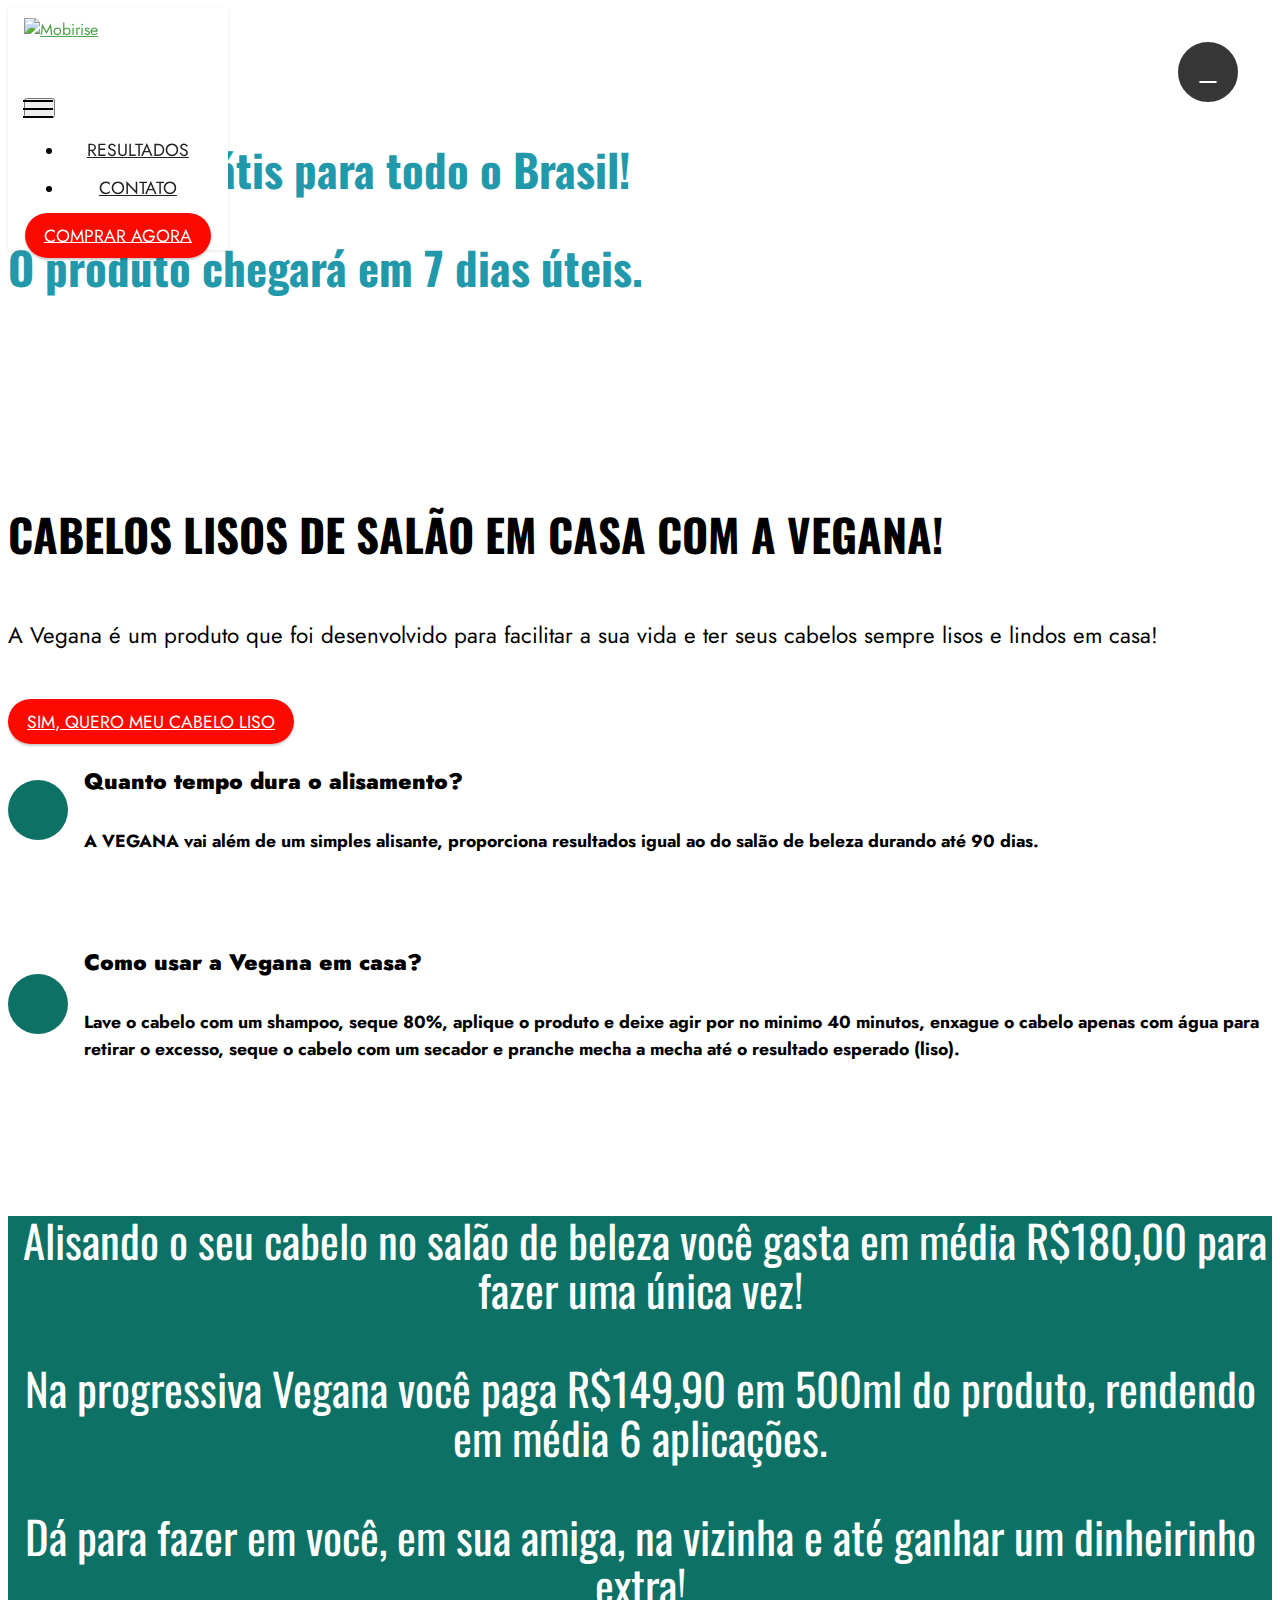
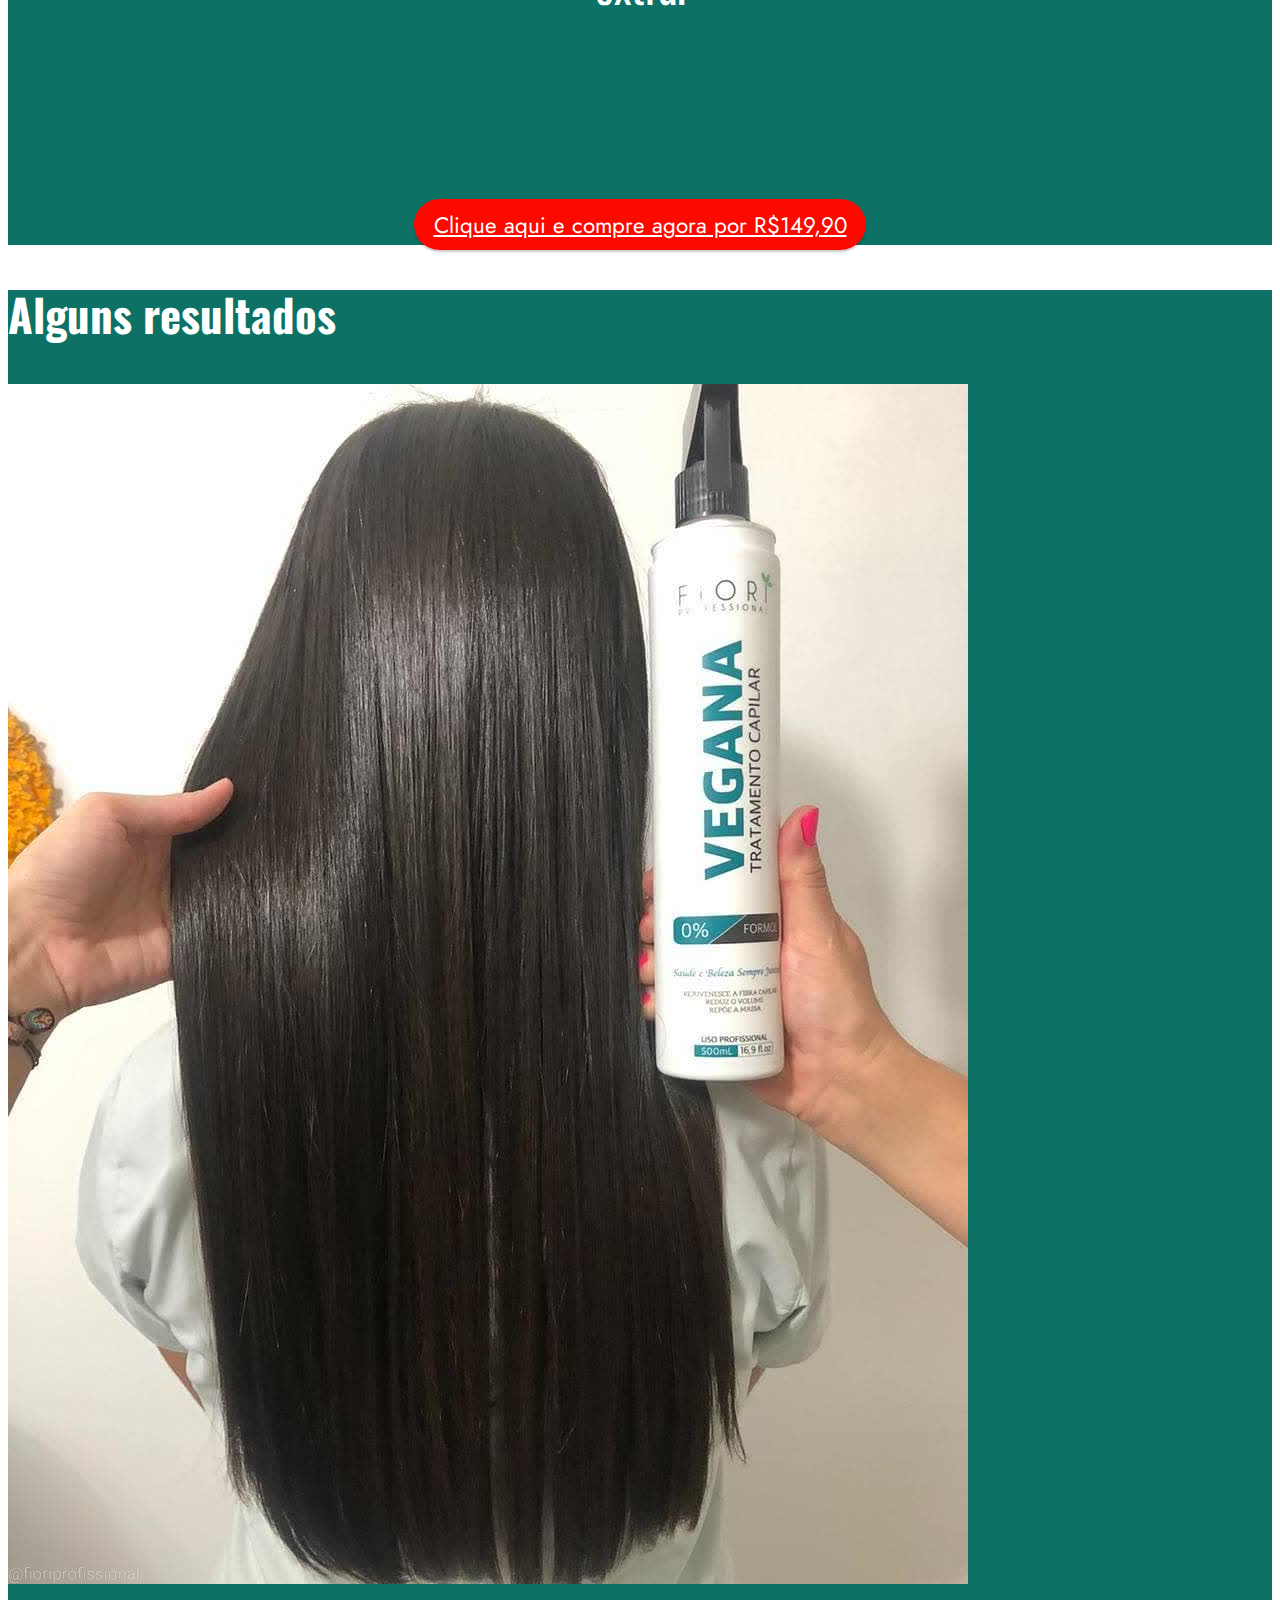
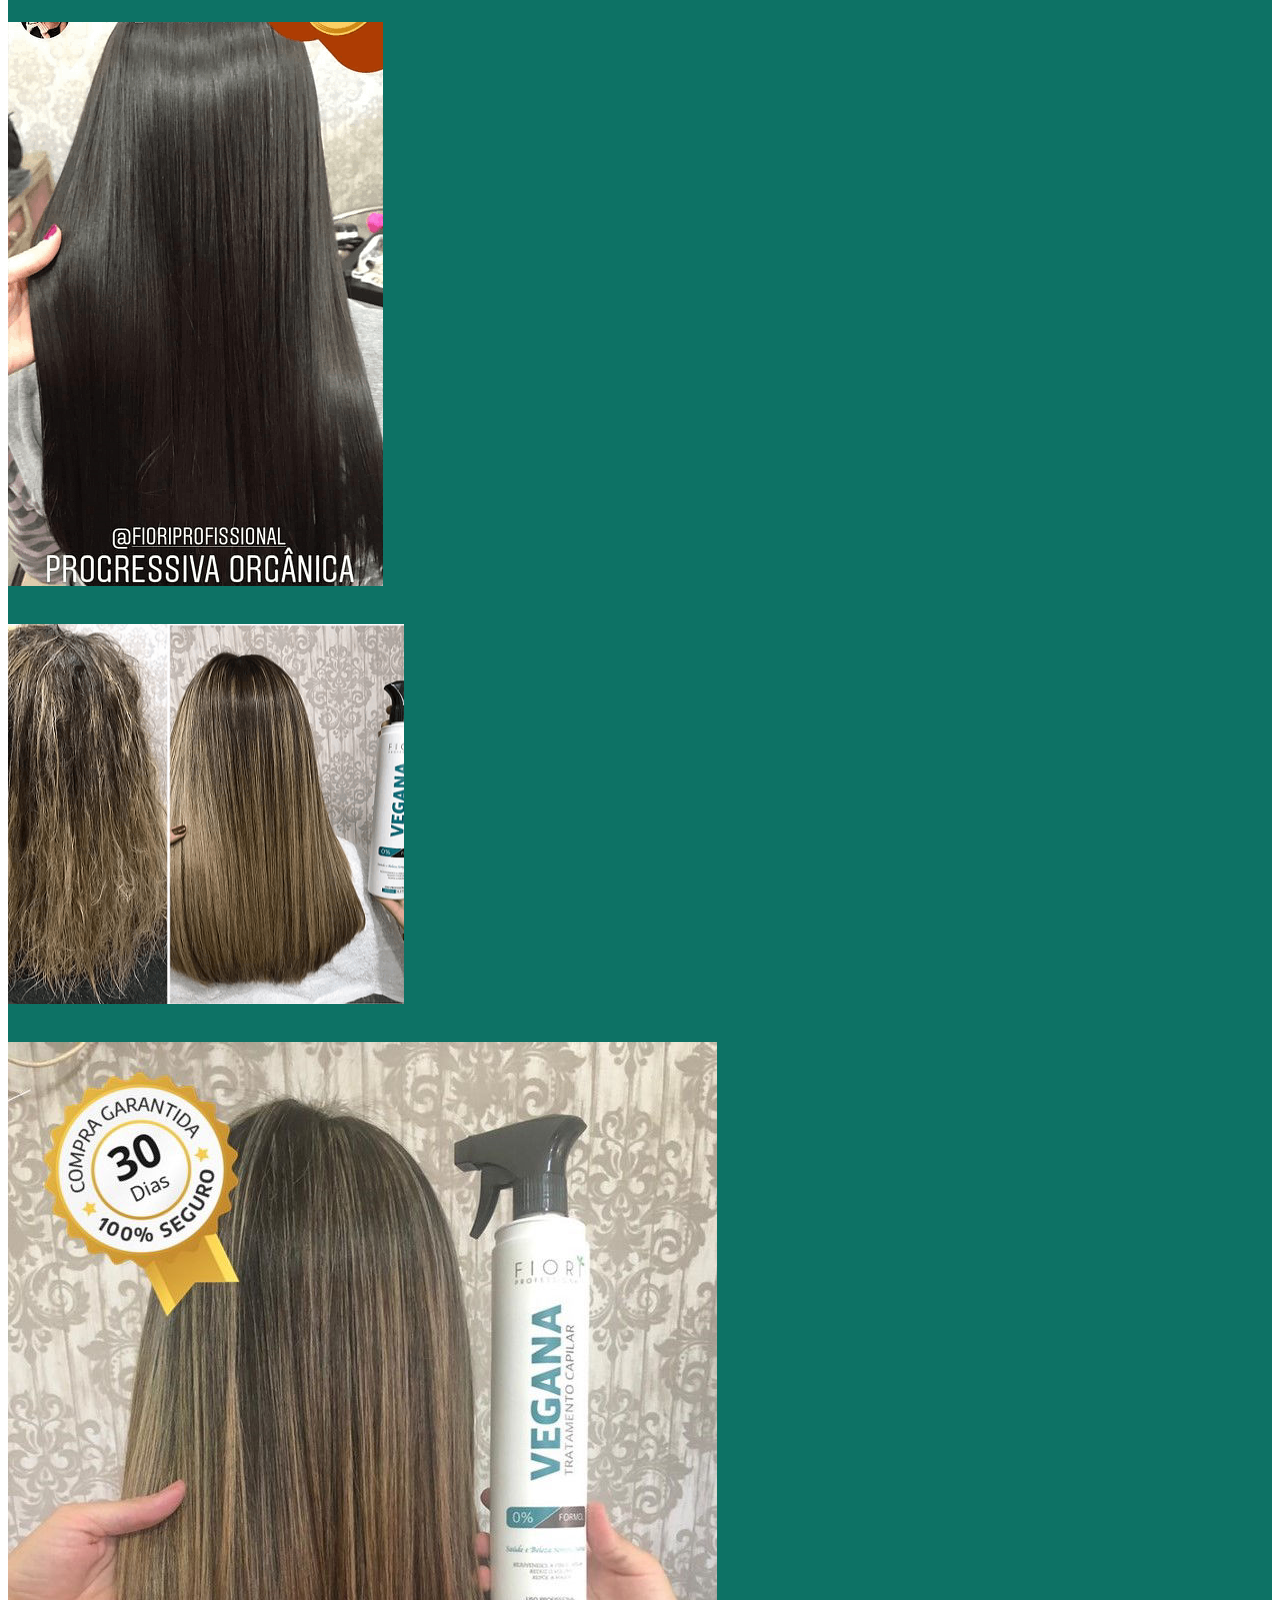
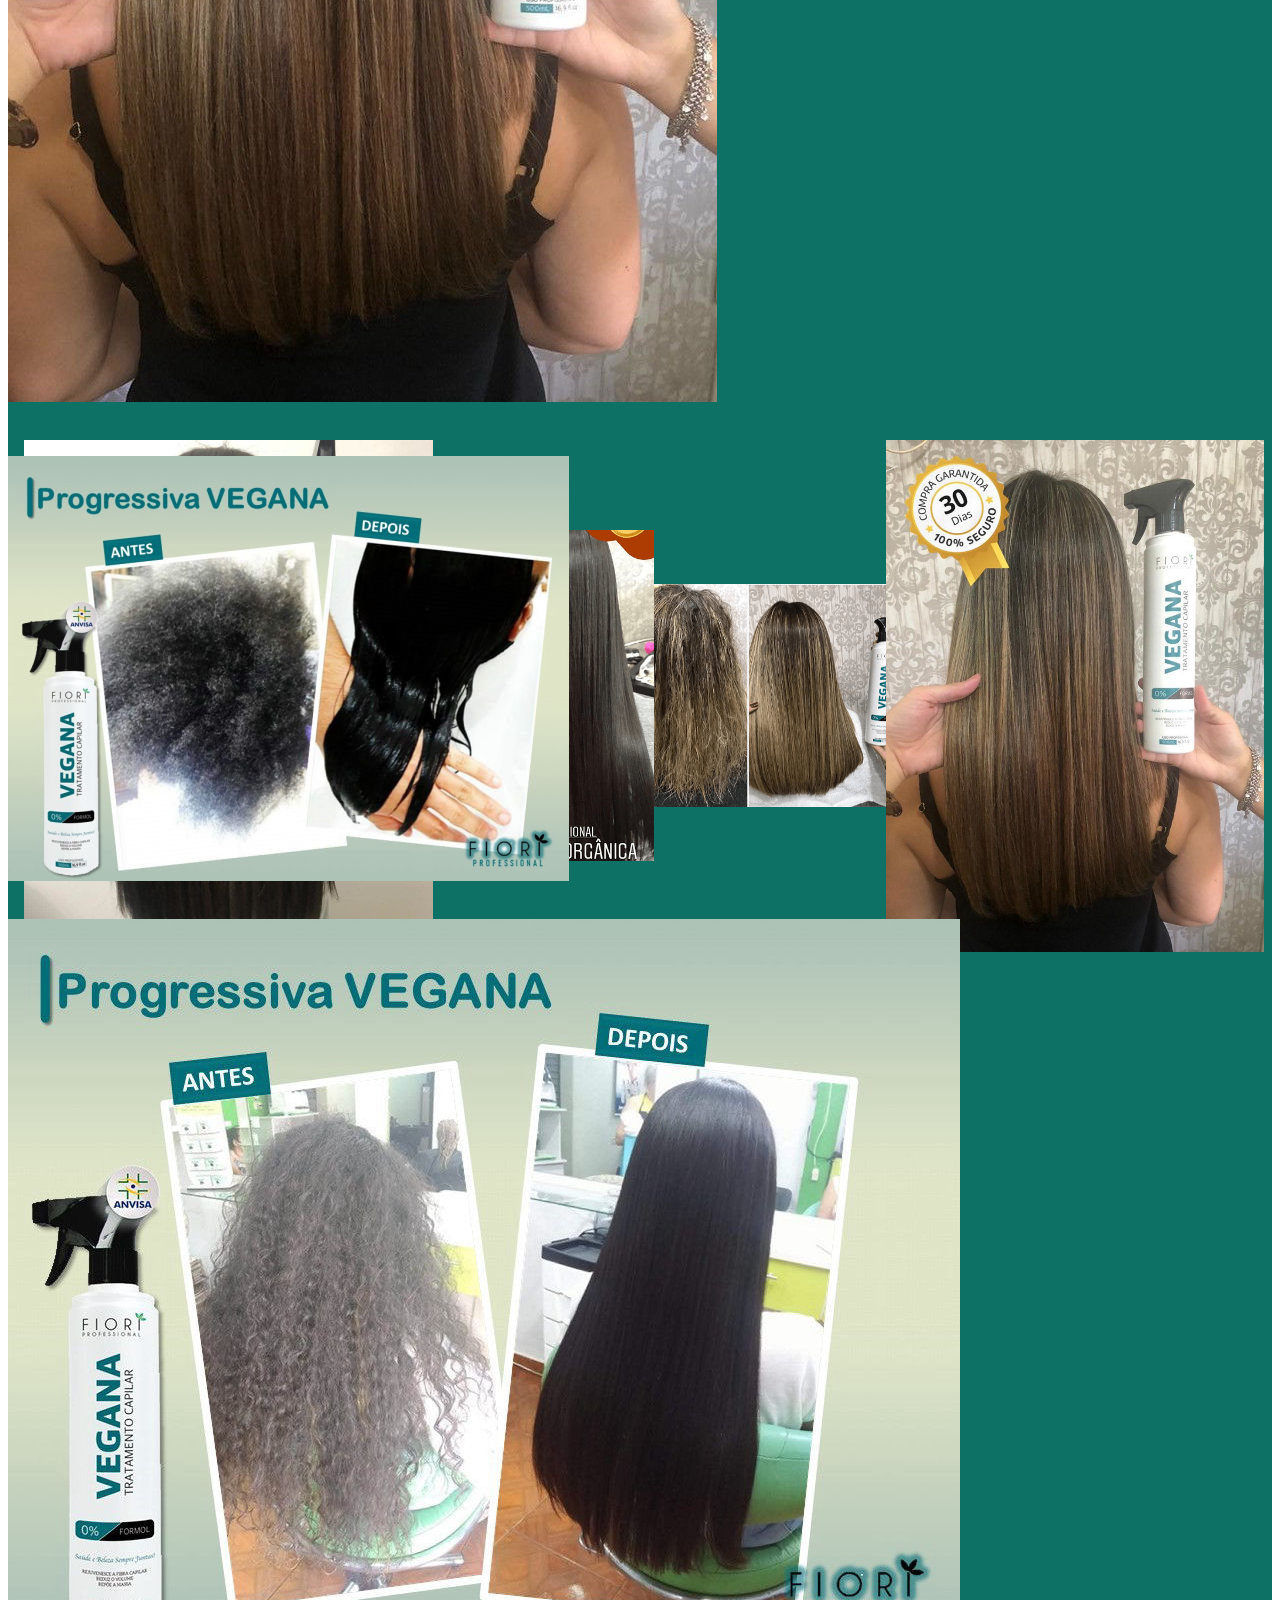
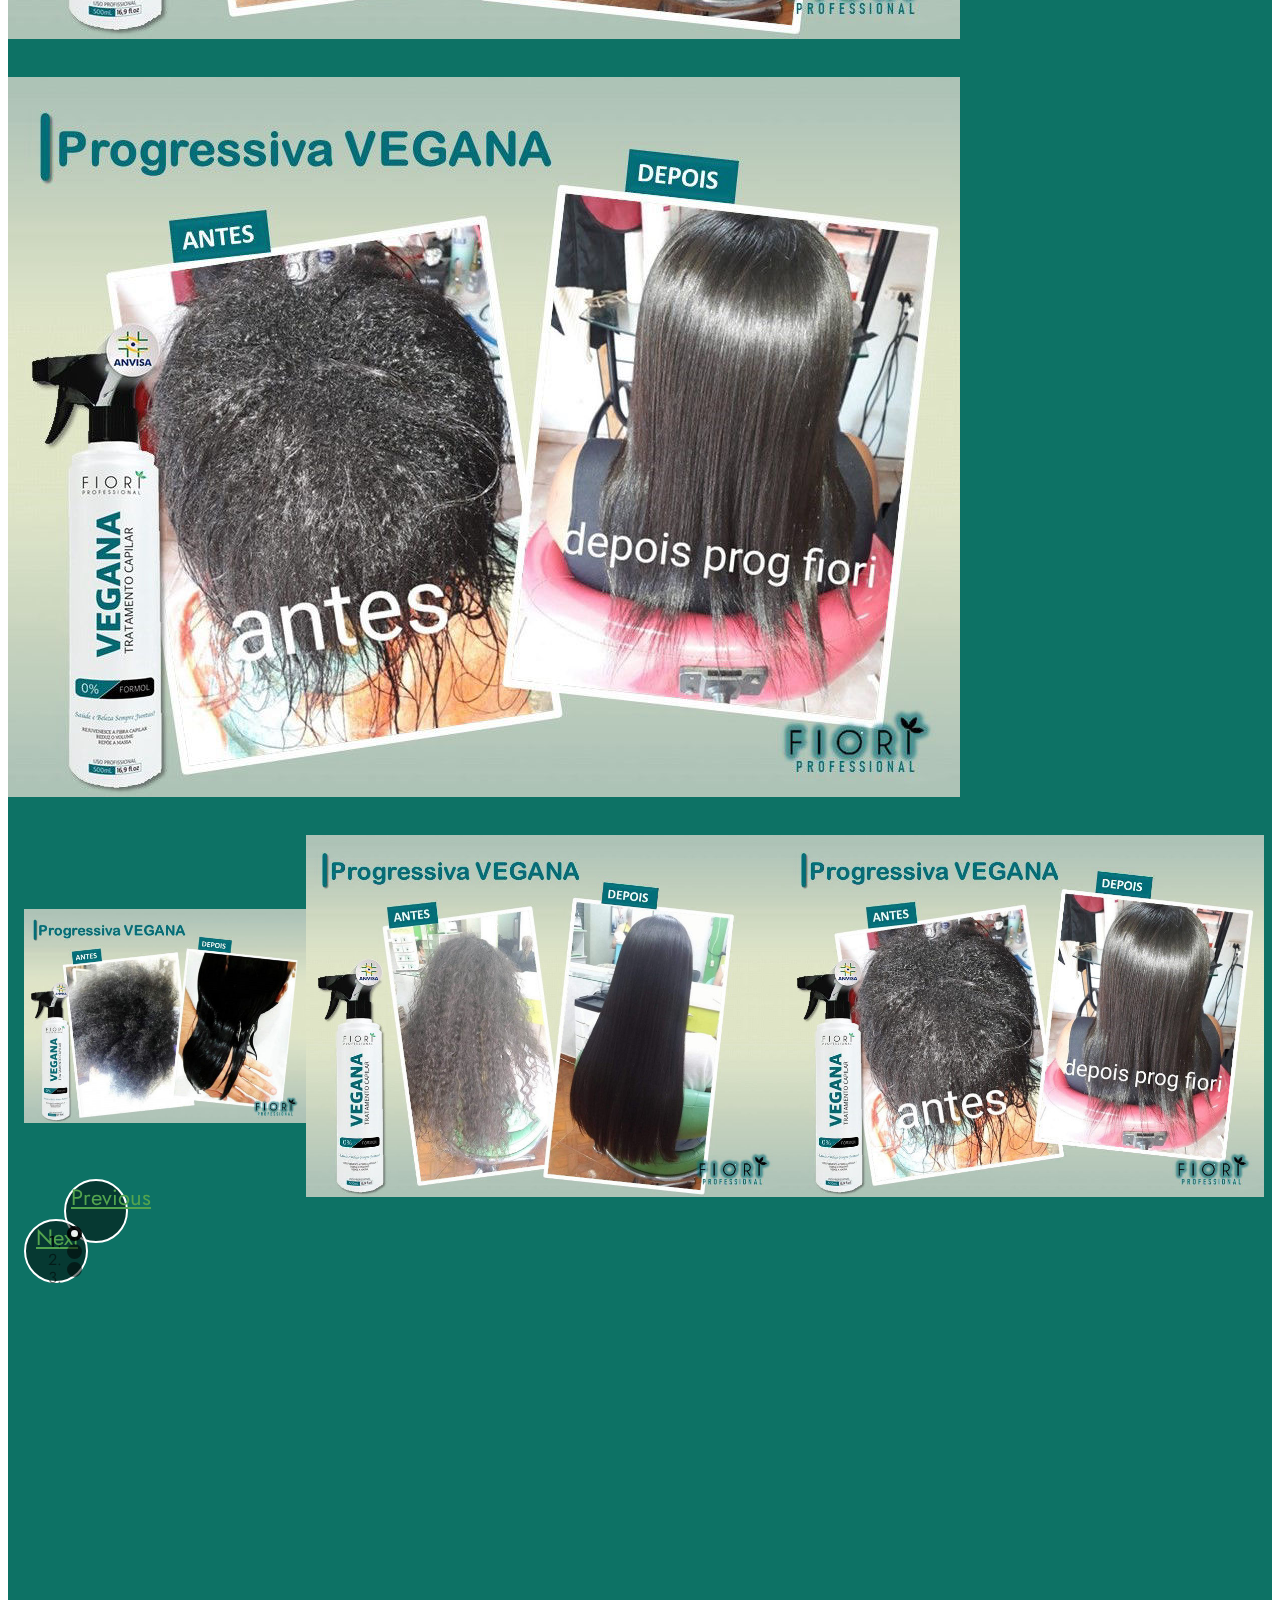
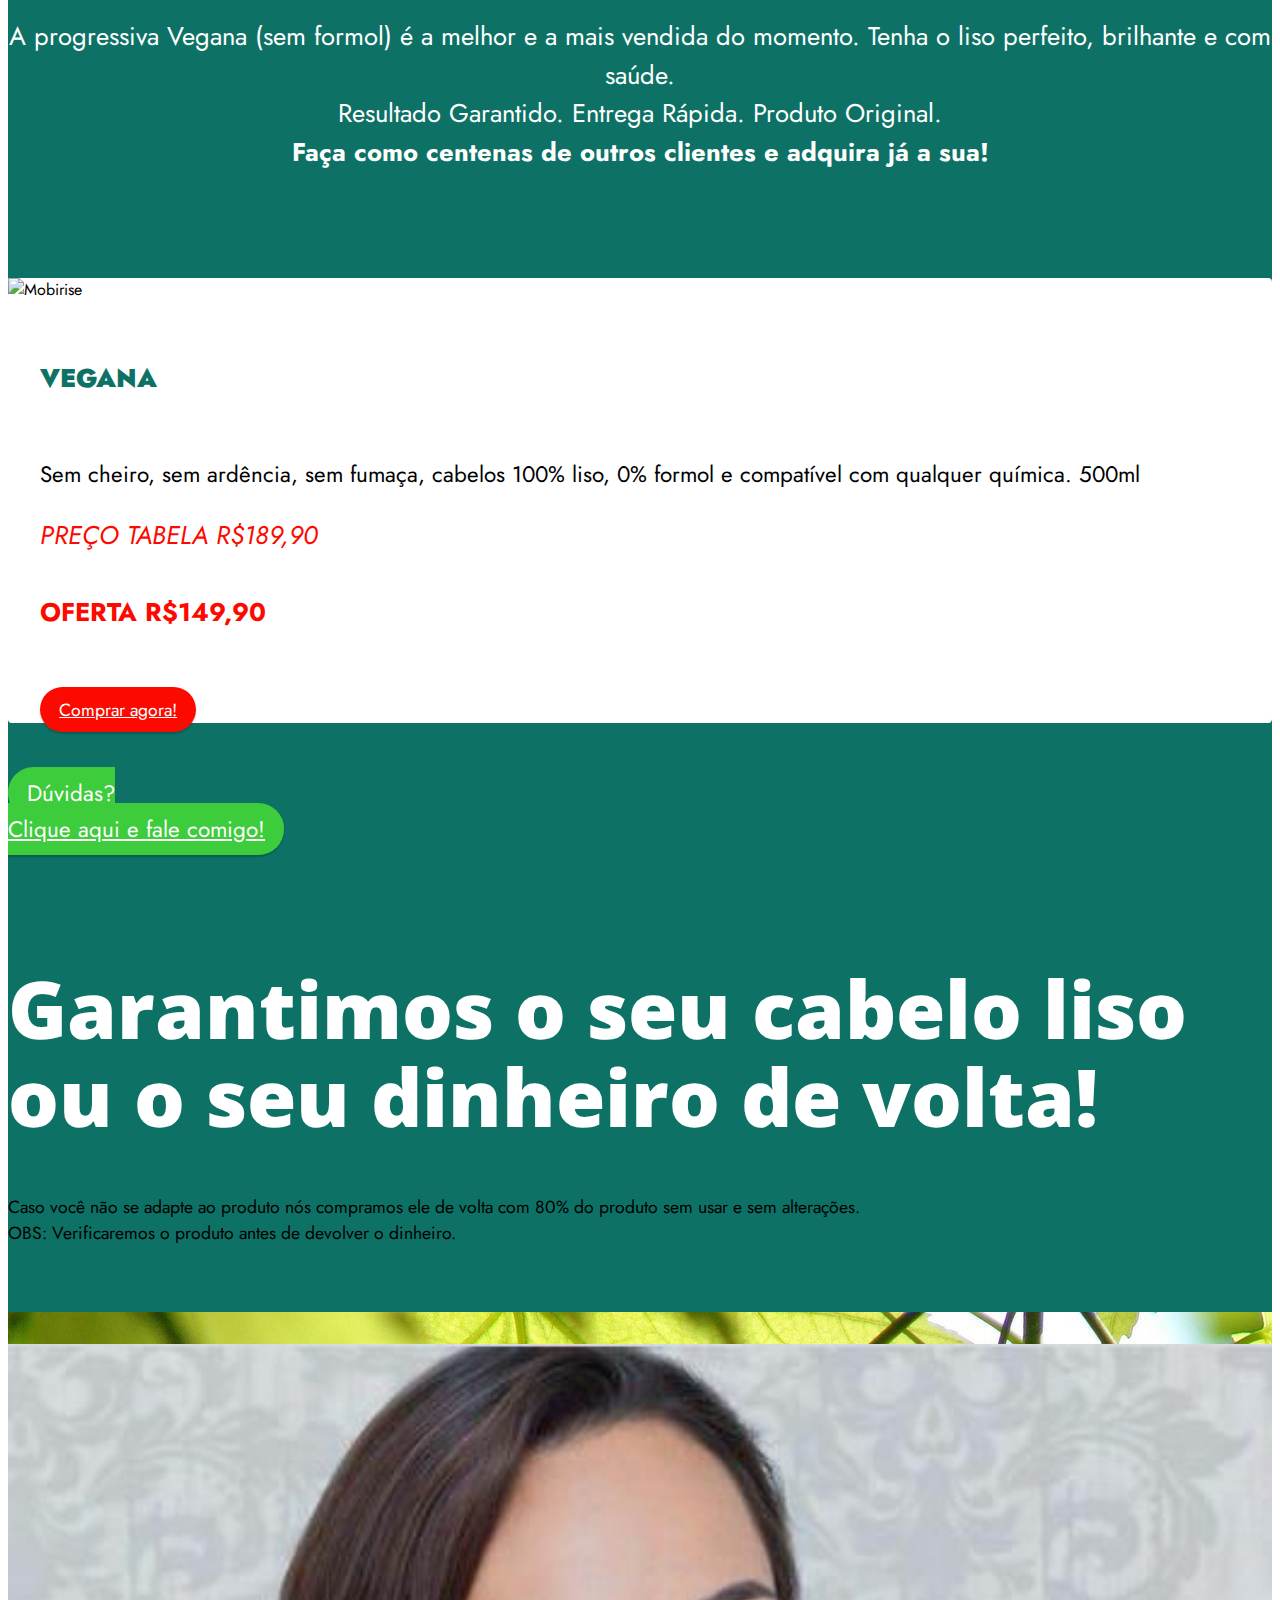
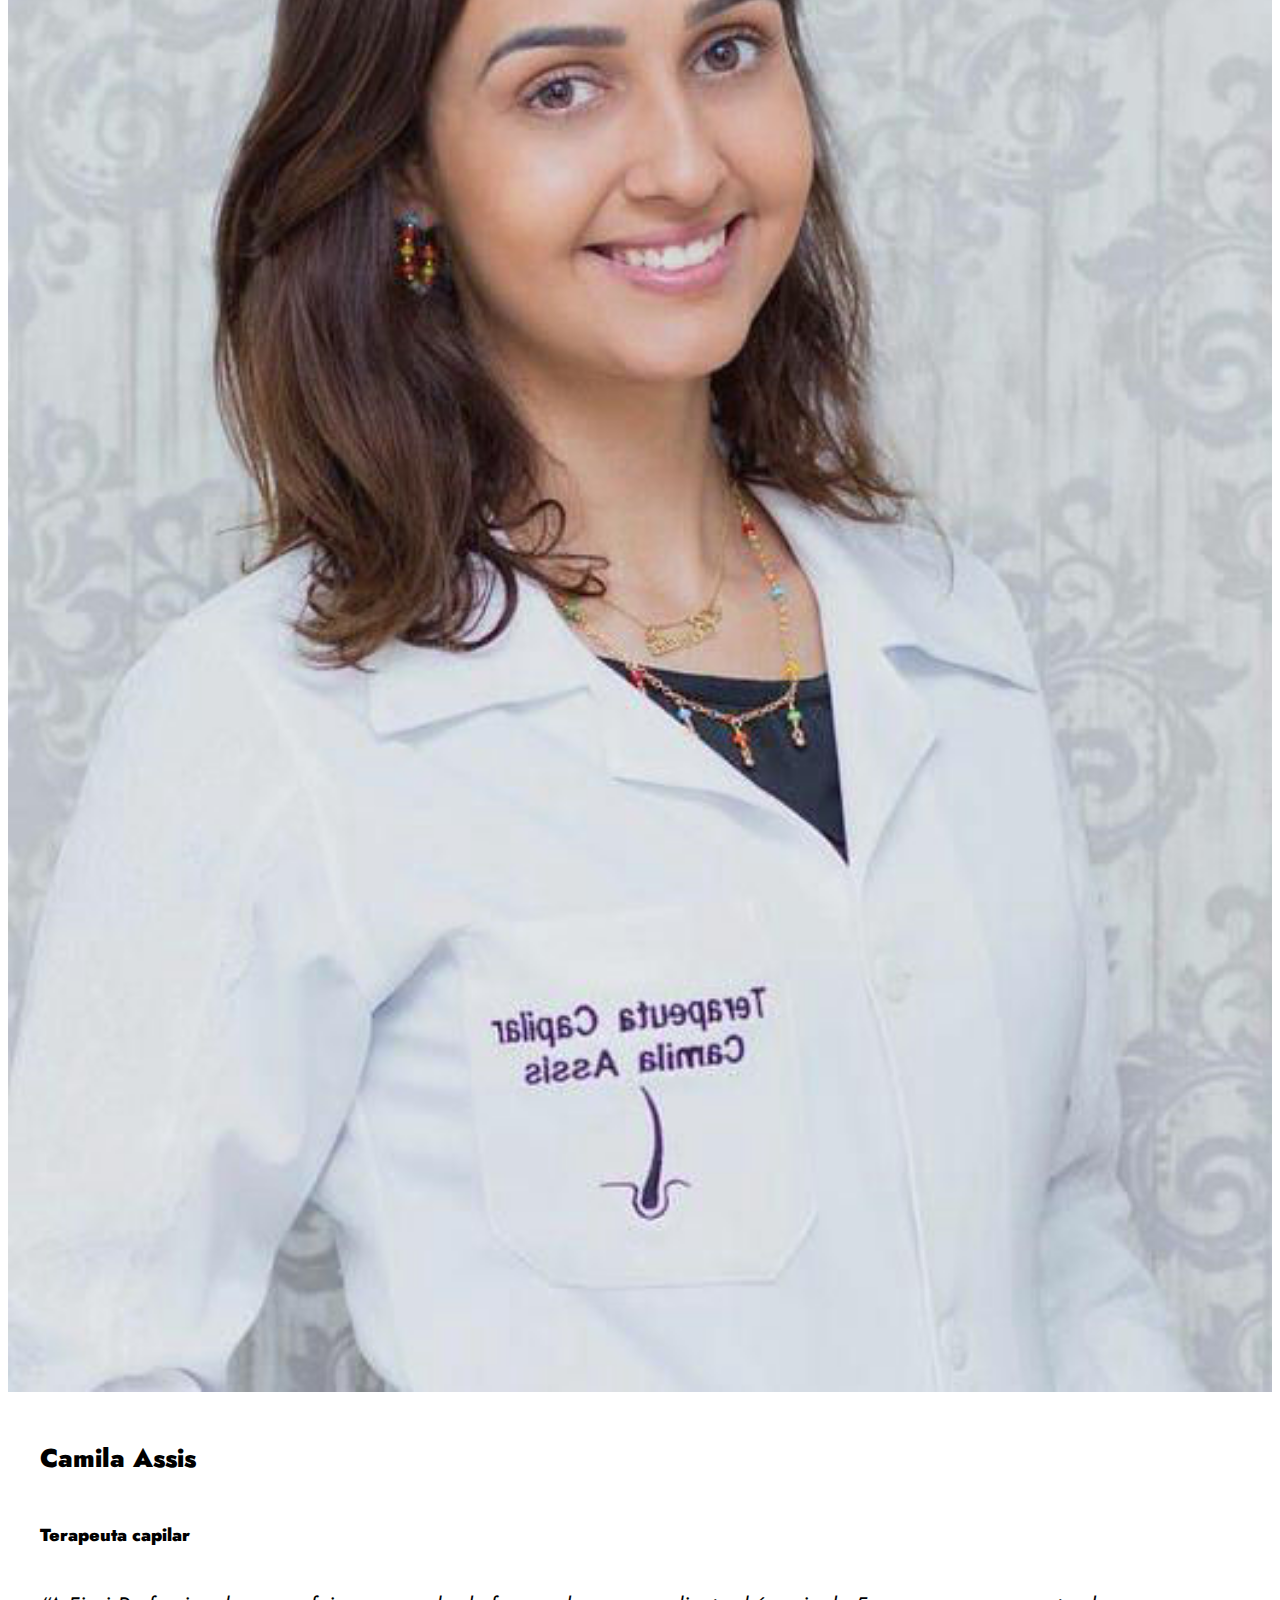
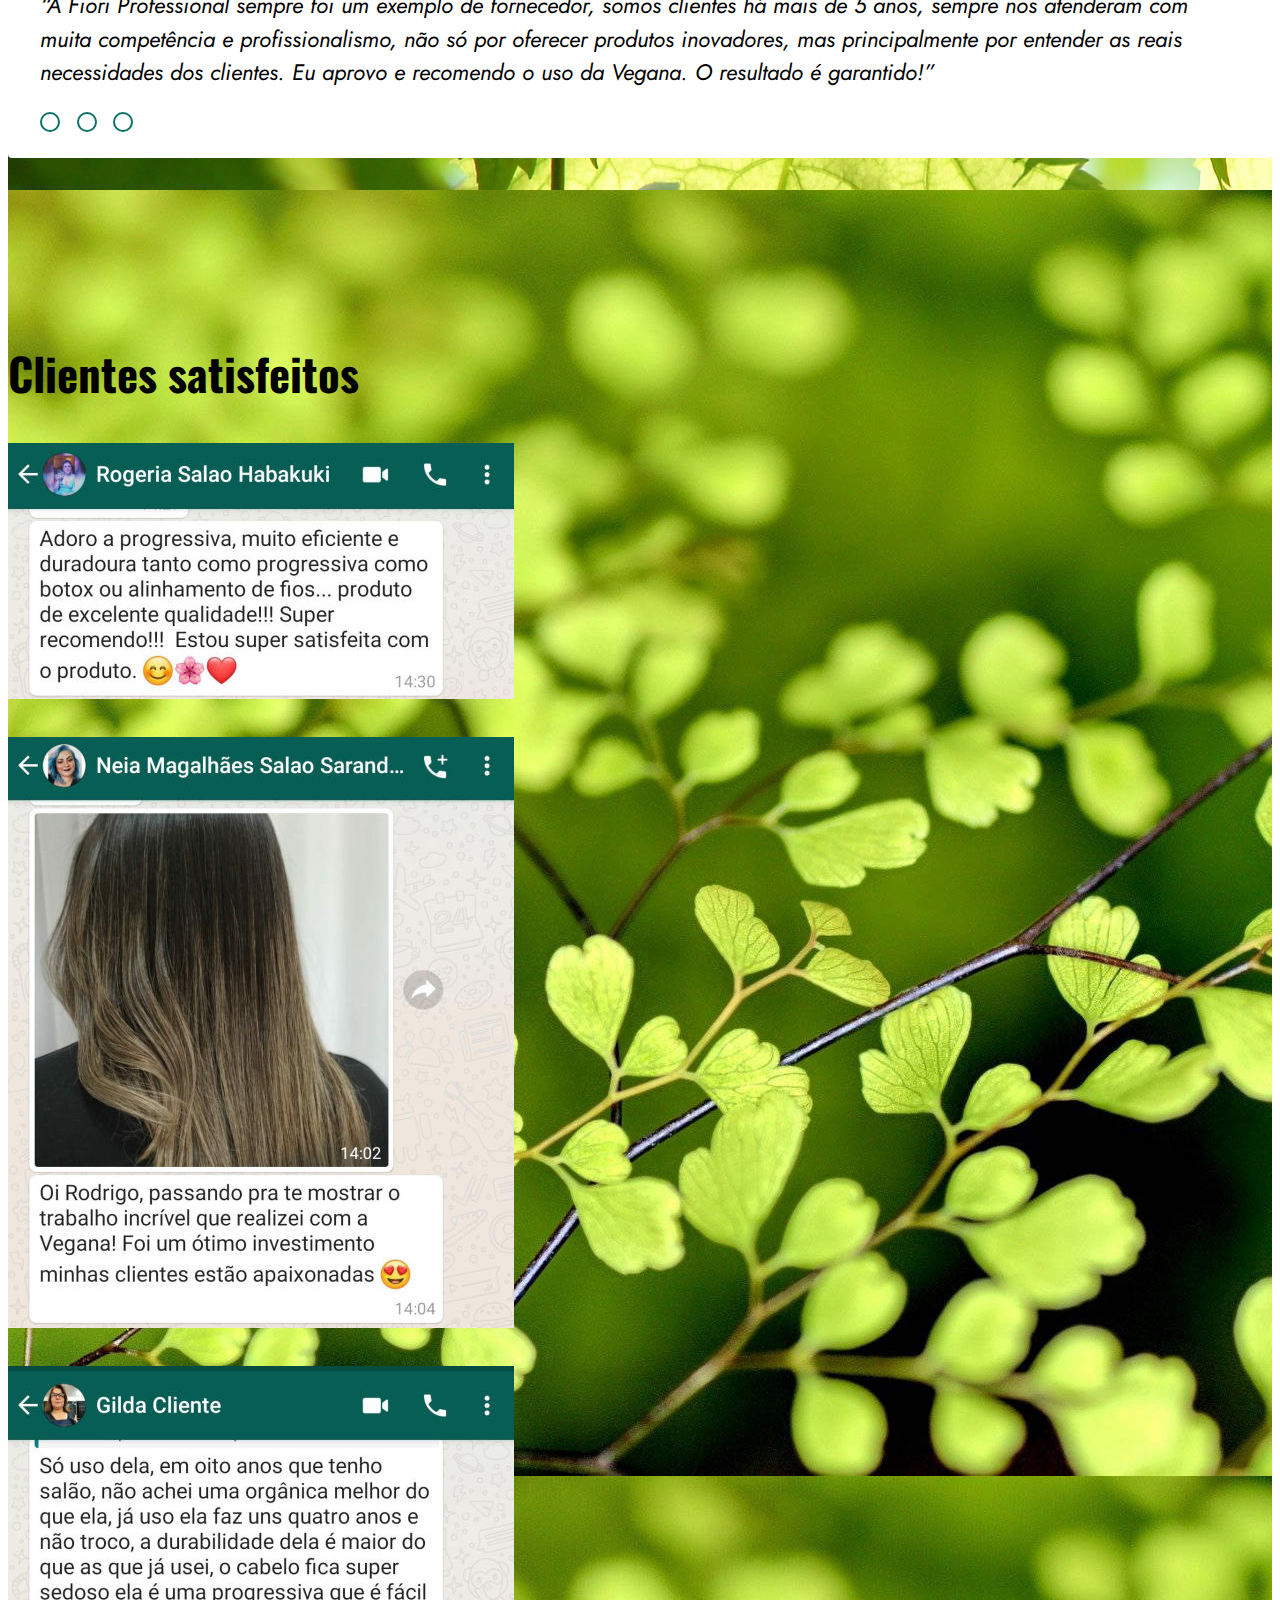
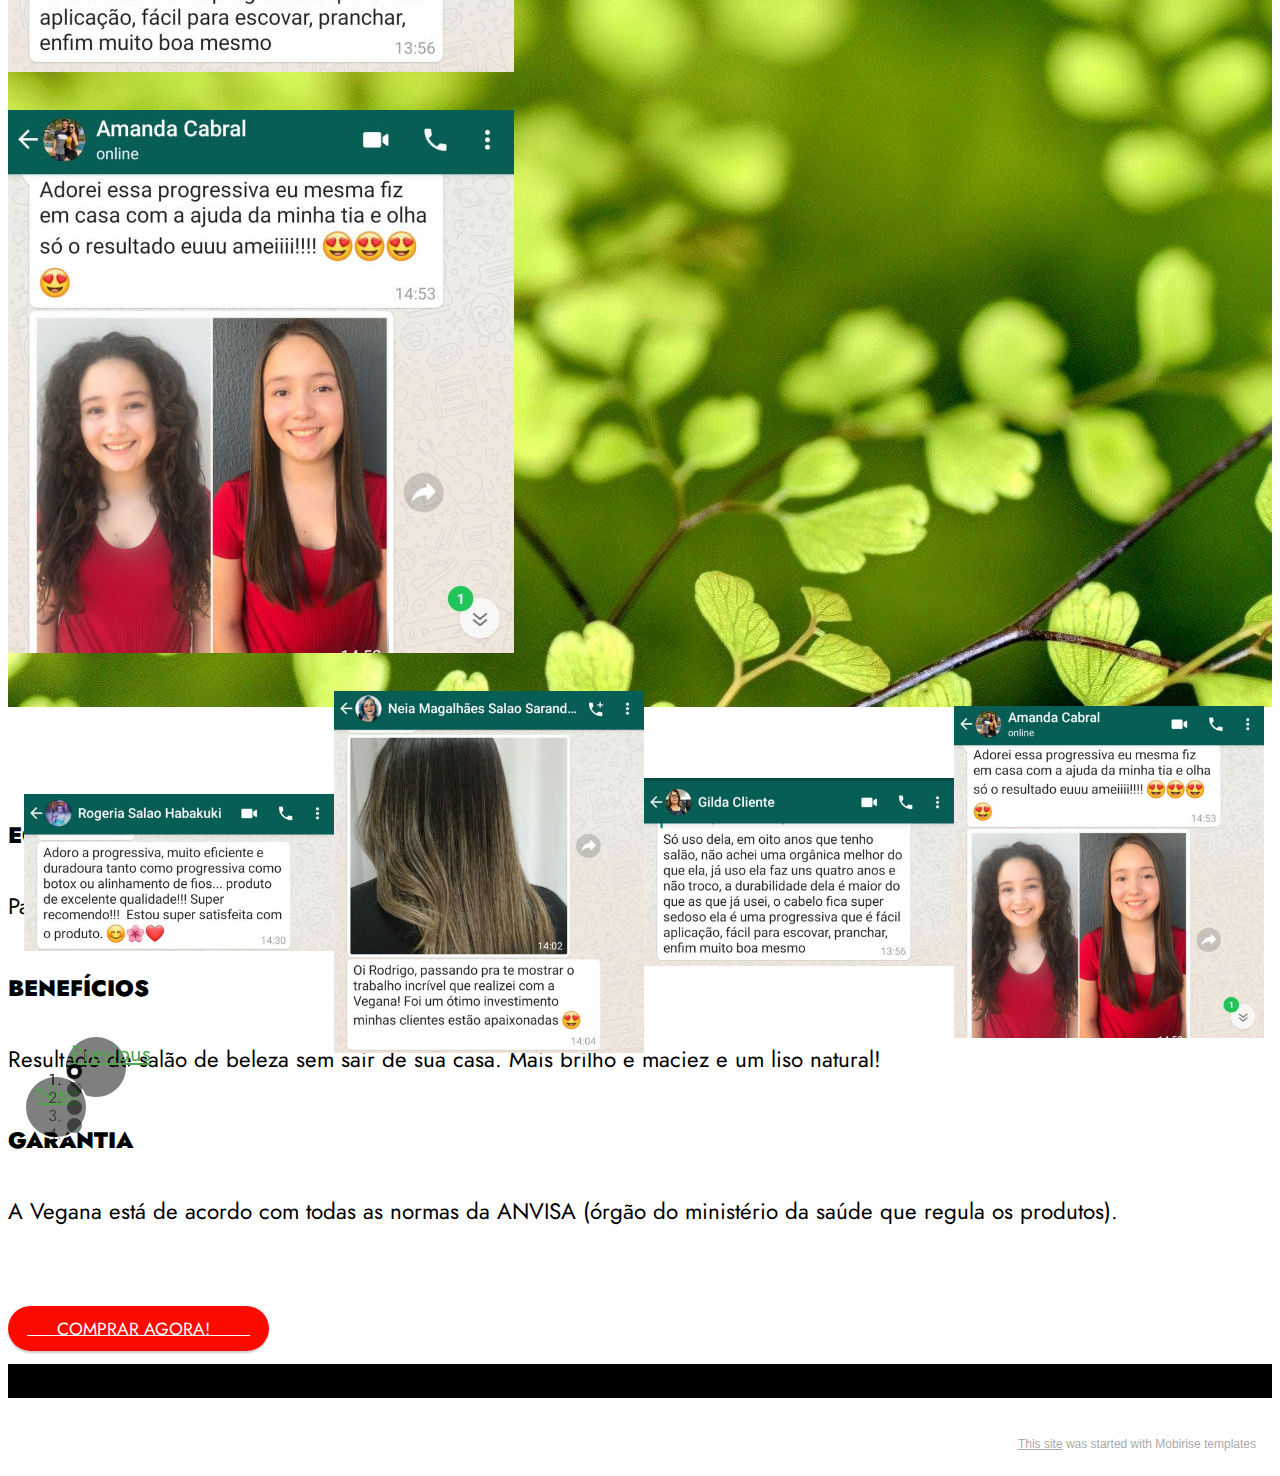
==== commit 6feb79f7: "Add files via upload" ====
--- a/index.html
+++ b/index.html
@@ -27,14 +27,14 @@
 </head>
 <body>
   
-  <section class="menu menu2 cid-sqKrlWfbwi" once="menu" id="menu2-2">
+  <section class="menu menu2 cid-sucDNkPDtW" once="menu" id="menu2-2d">
     
     <nav class="navbar navbar-dropdown navbar-fixed-top navbar-expand-lg">
         <div class="container-fluid">
             <div class="navbar-brand">
                 <span class="navbar-logo">
-                    <a href="index.html#top">
-                        <img src="assets/images/logo-fiori-1.png" alt="Mobirise" style="height: 5.2rem;">
+                    <a href="page1.html#top">
+                        <img src="assets/images/logo-fiori-1.png" alt="Mobirise" style="height: 4.5rem;">
                     </a>
                 </span>
                 
@@ -48,15 +48,38 @@
                 </div>
             </button>
             <div class="collapse navbar-collapse" id="navbarSupportedContent">
-                <ul class="navbar-nav nav-dropdown" data-app-modern-menu="true"><li class="nav-item"><a class="nav-link link text-black text-primary display-4" href="index.html#gallery6-k">RESULTADOS</a></li>
-                    <li class="nav-item"><a class="nav-link link text-black text-primary display-4" href="index.html#features13-6">DUVIDAS</a></li>
+                <ul class="navbar-nav nav-dropdown" data-app-modern-menu="true"><li class="nav-item"><a class="nav-link link text-black text-primary display-4" href="page1.html#gallery4-y">RESULTADOS</a></li>
+                    
                     <li class="nav-item"><a class="nav-link link text-black text-primary display-4" href="https://wa.me/5544998478860">CONTATO</a>
                     </li></ul>
-                
-                <div class="navbar-buttons mbr-section-btn"><a class="btn btn-danger display-4" href="index.html#features9-j">COMPRE AGORA</a></div>
+                <div class="icons-menu">
+                    <a class="iconfont-wrapper" href="https://www.facebook.com/fenixdistribuidoramaringa/" target="_blank">
+                        <span class="p-2 mbr-iconfont socicon-facebook socicon"></span>
+                    </a>
+                    <a class="iconfont-wrapper" href="https://instagram.com/fioriprofissional?igshid=1iwc6x81kk828" target="_blank">
+                        <span class="p-2 mbr-iconfont socicon-instagram socicon"></span>
+                    </a>
+                    
+                    
+                </div>
+                <div class="navbar-buttons mbr-section-btn"><a class="btn btn-success display-4" href="http://mon.net.br/1ahifn">COMPRAR AGORA</a></div>
             </div>
         </div>
     </nav>
+</section>
+
+<section class="content4 cid-stZn7sfKsw" id="content4-25">
+    
+    
+    <div class="container">
+        <div class="row justify-content-center">
+            <div class="title col-md-12 col-lg-8">
+                <h3 class="mbr-section-title mbr-fonts-style align-center mb-4 display-2"><strong>O frete é grátis para todo o Brasil!</strong><br><br>O produto chegará em 7 dias úteis.<br><br></h3>
+                
+                
+            </div>
+        </div>
+    </div>
 </section>
 
 <section class="header10 cid-sqKrvmtVqG mbr-fullscreen mbr-parallax-background" id="header10-3">
@@ -89,7 +112,7 @@
                     <div class="card-box align-left">
                         <h4 class="card-title mbr-fonts-style mb-4 display-2"><strong>CABELOS LISOS&nbsp;</strong>DE SALÃO EM CASA COM A VEGANA!</h4>
                         <p class="mbr-text mbr-fonts-style mb-4 display-7">A Vegana é um produto que foi desenvolvido para facilitar a sua vida e ter seus cabelos sempre lisos e lindos em casa!<br><br></p>
-                        <div class="mbr-section-btn"><a class="btn btn-danger display-4" href="index.html#features9-j">SIM, QUERO MEU CABELO LISO</a></div>
+                        <div class="mbr-section-btn"><a class="btn btn-success display-4" href="index.html#features9-j">SIM, QUERO MEU CABELO LISO</a></div>
                     </div>
                 </div>
             </div>
@@ -100,7 +123,7 @@
                     </div>
                     <div class="text-box">
                         <h4 class="icon-title mbr-black mbr-fonts-style display-7"><strong>Quanto tempo dura o alisamento?</strong></h4>
-                        <h5 class="icon-text mbr-black mbr-fonts-style display-4">A VEGANA vai além de um simples alisante, proporciona resultados igual ao do salão de beleza durando até 90 dias!</h5>
+                        <h5 class="icon-text mbr-black mbr-fonts-style display-4">A VEGANA vai além de um simples alisante, proporciona resultados igual ao do salão de beleza durando até 90 dias.</h5>
                     </div>
                 </div>
                 <div class="item mbr-flex">
@@ -129,8 +152,8 @@
             <div class="col-12 col-lg-12">
                 
                 
-                <p class="mbr-text mbr-fonts-style display-2">&nbsp;Alisando o seu cabelo no salão de beleza você gasta em média R$180,00 para fazer uma única vez!<br><br>Na progressiva Vegana você paga R$149,90 em 500ml do produto rendendo em média 6 aplicações. <br><br>Dá para fazer em você, em sua amiga, na vizinha e até ganhar um dinheirinho extra!<br><strong>&nbsp; &nbsp;</strong><br><strong><br></strong>&nbsp; &nbsp;</p>
-                <div class="mbr-section-btn mt-3"><a class="btn btn-danger display-4" href="index.html#features9-j"><span class="mobi-mbri mobi-mbri-cart-full mbr-iconfont mbr-iconfont-btn"></span>Compre agora por R$129,90</a></div>
+                <p class="mbr-text mbr-fonts-style display-2">&nbsp;Alisando o seu cabelo no salão de beleza você gasta em média R$180,00 para fazer uma única vez!<br><br>Na progressiva Vegana você paga R$149,90 em 500ml do produto, rendendo em média 6 aplicações. <br><br>Dá para fazer em você, em sua amiga, na vizinha e até ganhar um dinheirinho extra!<br><strong>&nbsp; &nbsp;</strong><br><strong><br></strong>&nbsp; &nbsp;</p>
+                <div class="mbr-section-btn mt-3"><a class="btn btn-success display-7" href="index.html#features9-j"><span class="mobi-mbri mobi-mbri-cart-full mbr-iconfont mbr-iconfont-btn"></span>Clique aqui e compre agora por R$149,90</a></div>
             </div>
         </div>
     </div>
@@ -148,48 +171,48 @@
         </div>
         <div class="row mbr-gallery mt-4">
             <div class="col-12 col-md-6 col-lg-3 item gallery-image">
-                <div class="item-wrapper" data-toggle="modal" data-target="#ssWcaMjLky-modal">
-                    <img class="w-100" src="assets/images/whatsapp-image-2021-03-04-at-13.57.07-2.jpeg" alt="" data-slide-to="0" data-target="#lb-ssWcaMjLky">
-                    <div class="icon-wrapper">
-                        <span class="mobi-mbri mobi-mbri-search mbr-iconfont mbr-iconfont-btn"></span>
-                    </div>
-                </div>
-                
-            </div>
-            <div class="col-12 col-md-6 col-lg-3 item gallery-image">
-                <div class="item-wrapper" data-toggle="modal" data-target="#ssWcaMjLky-modal">
-                    <img class="w-100" src="assets/images/whatsapp-image-2021-03-04-at-13.57.07-5-375x564.png" alt="" data-slide-to="1" data-target="#lb-ssWcaMjLky">
-                    <div class="icon-wrapper">
-                        <span class="mobi-mbri mobi-mbri-search mbr-iconfont mbr-iconfont-btn"></span>
-                    </div>
-                </div>
-                
-            </div>
-            <div class="col-12 col-md-6 col-lg-3 item gallery-image">
-                <div class="item-wrapper" data-toggle="modal" data-target="#ssWcaMjLky-modal">
-                    <img class="w-100" src="assets/images/whatsapp-image-2021-03-04-at-13.57.07-3-482x413.png" alt="" data-slide-to="2" data-target="#lb-ssWcaMjLky">
-                    <div class="icon-wrapper">
-                        <span class="mobi-mbri mobi-mbri-search mbr-iconfont mbr-iconfont-btn"></span>
-                    </div>
-                </div>
-                
-            </div>
-            <div class="col-12 col-md-6 col-lg-3 item gallery-image">
-                <div class="item-wrapper" data-toggle="modal" data-target="#ssWcaMjLky-modal">
-                    <img class="w-100" src="assets/images/vegana-00-709x960.jpg" alt="" data-slide-to="3" data-target="#lb-ssWcaMjLky">
-                    <div class="icon-wrapper">
-                        <span class="mobi-mbri mobi-mbri-search mbr-iconfont mbr-iconfont-btn"></span>
-                    </div>
-                </div>
-                
-            </div>
-        </div>
-
-        <div class="modal mbr-slider" tabindex="-1" role="dialog" aria-hidden="true" id="ssWcaMjLky-modal">
+                <div class="item-wrapper" data-toggle="modal" data-target="#sucIzq95BB-modal">
+                    <img class="w-100" src="assets/images/whatsapp-image-2021-03-04-at-13.57.07-2.jpeg" alt="" data-slide-to="0" data-target="#lb-sucIzq95BB">
+                    <div class="icon-wrapper">
+                        <span class="mobi-mbri mobi-mbri-search mbr-iconfont mbr-iconfont-btn"></span>
+                    </div>
+                </div>
+                
+            </div>
+            <div class="col-12 col-md-6 col-lg-3 item gallery-image">
+                <div class="item-wrapper" data-toggle="modal" data-target="#sucIzq95BB-modal">
+                    <img class="w-100" src="assets/images/whatsapp-image-2021-03-04-at-13.57.07-5-375x564.png" alt="" data-slide-to="1" data-target="#lb-sucIzq95BB">
+                    <div class="icon-wrapper">
+                        <span class="mobi-mbri mobi-mbri-search mbr-iconfont mbr-iconfont-btn"></span>
+                    </div>
+                </div>
+                
+            </div>
+            <div class="col-12 col-md-6 col-lg-3 item gallery-image">
+                <div class="item-wrapper" data-toggle="modal" data-target="#sucIzq95BB-modal">
+                    <img class="w-100" src="assets/images/whatsapp-image-2021-03-04-at-13.57.07-3-482x413.png" alt="" data-slide-to="2" data-target="#lb-sucIzq95BB">
+                    <div class="icon-wrapper">
+                        <span class="mobi-mbri mobi-mbri-search mbr-iconfont mbr-iconfont-btn"></span>
+                    </div>
+                </div>
+                
+            </div>
+            <div class="col-12 col-md-6 col-lg-3 item gallery-image">
+                <div class="item-wrapper" data-toggle="modal" data-target="#sucIzq95BB-modal">
+                    <img class="w-100" src="assets/images/vegana-00-709x960.jpg" alt="" data-slide-to="3" data-target="#lb-sucIzq95BB">
+                    <div class="icon-wrapper">
+                        <span class="mobi-mbri mobi-mbri-search mbr-iconfont mbr-iconfont-btn"></span>
+                    </div>
+                </div>
+                
+            </div>
+        </div>
+
+        <div class="modal mbr-slider" tabindex="-1" role="dialog" aria-hidden="true" id="sucIzq95BB-modal">
             <div class="modal-dialog" role="document">
                 <div class="modal-content">
                     <div class="modal-body">
-                        <div class="carousel slide" id="lb-ssWcaMjLky" data-interval="5000">
+                        <div class="carousel slide" id="lb-sucIzq95BB" data-interval="5000">
                             <div class="carousel-inner">
                                 <div class="carousel-item active">
                                     <img class="d-block w-100" src="assets/images/whatsapp-image-2021-03-04-at-13.57.07-2.jpeg" alt="">
@@ -205,18 +228,97 @@
                                 </div>
                             </div>
                             <ol class="carousel-indicators">
-                                <li data-slide-to="0" class="active" data-target="#lb-ssWcaMjLky"></li>
-                                <li data-slide-to="1" data-target="#lb-ssWcaMjLky"></li>
-                                <li data-slide-to="2" data-target="#lb-ssWcaMjLky"></li>
-                                <li data-slide-to="3" data-target="#lb-ssWcaMjLky"></li>
+                                <li data-slide-to="0" class="active" data-target="#lb-sucIzq95BB"></li>
+                                <li data-slide-to="1" data-target="#lb-sucIzq95BB"></li>
+                                <li data-slide-to="2" data-target="#lb-sucIzq95BB"></li>
+                                <li data-slide-to="3" data-target="#lb-sucIzq95BB"></li>
                             </ol>
                             <a role="button" href="" class="close" data-dismiss="modal" aria-label="Close">
                             </a>
-                            <a class="carousel-control-prev carousel-control" role="button" data-slide="prev" href="#lb-ssWcaMjLky">
+                            <a class="carousel-control-prev carousel-control" role="button" data-slide="prev" href="#lb-sucIzq95BB">
                                 <span class="mobi-mbri mobi-mbri-arrow-prev" aria-hidden="true"></span>
                                 <span class="sr-only">Previous</span>
                             </a>
-                            <a class="carousel-control-next carousel-control" role="button" data-slide="next" href="#lb-ssWcaMjLky">
+                            <a class="carousel-control-next carousel-control" role="button" data-slide="next" href="#lb-sucIzq95BB">
+                                <span class="mobi-mbri mobi-mbri-arrow-next" aria-hidden="true"></span>
+                                <span class="sr-only">Next</span>
+                            </a>
+                        </div>
+                    </div>
+                </div>
+            </div>
+        </div>
+    </div>
+</section>
+
+<section class="gallery6 mbr-gallery cid-stZpuLkfpH" id="gallery6-27">
+    
+
+    
+
+    <div class="container">
+        
+        <div class="row mbr-gallery mt-4">
+            <div class="col-12 col-md-6 col-lg-4 item gallery-image">
+                <div class="item-wrapper" data-toggle="modal" data-target="#sucIzso0dz-modal">
+                    <img class="w-100" src="assets/images/slide6-561x425.jpg" alt="" data-slide-to="0" data-target="#lb-sucIzso0dz">
+                    <div class="icon-wrapper">
+                        <span class="mobi-mbri mobi-mbri-search mbr-iconfont mbr-iconfont-btn"></span>
+                    </div>
+                </div>
+                
+            </div>
+            <div class="col-12 col-md-6 col-lg-4 item gallery-image">
+                <div class="item-wrapper" data-toggle="modal" data-target="#sucIzso0dz-modal">
+                    <img class="w-100" src="assets/images/slide7-952x720.jpg" alt="" data-slide-to="1" data-target="#lb-sucIzso0dz">
+                    <div class="icon-wrapper">
+                        <span class="mobi-mbri mobi-mbri-search mbr-iconfont mbr-iconfont-btn"></span>
+                    </div>
+                </div>
+                
+            </div>
+            <div class="col-12 col-md-6 col-lg-4 item gallery-image">
+                <div class="item-wrapper" data-toggle="modal" data-target="#sucIzso0dz-modal">
+                    <img class="w-100" src="assets/images/slide8-952x720.jpg" alt="" data-slide-to="2" data-target="#lb-sucIzso0dz">
+                    <div class="icon-wrapper">
+                        <span class="mobi-mbri mobi-mbri-search mbr-iconfont mbr-iconfont-btn"></span>
+                    </div>
+                </div>
+                
+            </div>
+            
+        </div>
+
+        <div class="modal mbr-slider" tabindex="-1" role="dialog" aria-hidden="true" id="sucIzso0dz-modal">
+            <div class="modal-dialog" role="document">
+                <div class="modal-content">
+                    <div class="modal-body">
+                        <div class="carousel slide" id="lb-sucIzso0dz" data-interval="5000">
+                            <div class="carousel-inner">
+                                <div class="carousel-item active">
+                                    <img class="d-block w-100" src="assets/images/slide6-561x425.jpg" alt="">
+                                </div>
+                                <div class="carousel-item">
+                                    <img class="d-block w-100" src="assets/images/slide7-952x720.jpg" alt="">
+                                </div>
+                                <div class="carousel-item">
+                                    <img class="d-block w-100" src="assets/images/slide8-952x720.jpg" alt="">
+                                </div>
+                                
+                            </div>
+                            <ol class="carousel-indicators">
+                                <li data-slide-to="0" class="active" data-target="#lb-sucIzso0dz"></li>
+                                <li data-slide-to="1" data-target="#lb-sucIzso0dz"></li>
+                                <li data-slide-to="2" data-target="#lb-sucIzso0dz"></li>
+                                
+                            </ol>
+                            <a role="button" href="" class="close" data-dismiss="modal" aria-label="Close">
+                            </a>
+                            <a class="carousel-control-prev carousel-control" role="button" data-slide="prev" href="#lb-sucIzso0dz">
+                                <span class="mobi-mbri mobi-mbri-arrow-prev" aria-hidden="true"></span>
+                                <span class="sr-only">Previous</span>
+                            </a>
+                            <a class="carousel-control-next carousel-control" role="button" data-slide="next" href="#lb-sucIzso0dz">
                                 <span class="mobi-mbri mobi-mbri-arrow-next" aria-hidden="true"></span>
                                 <span class="sr-only">Next</span>
                             </a>
@@ -236,7 +338,7 @@
         <div class="row justify-content-center mt-4">
             <div class="col-12 col-md-10 video-block">
                 <div class="video-wrapper"><iframe class="mbr-embedded-video" src="https://www.youtube.com/embed/8Lif-vOEz_U?rel=0&amp;amp;showinfo=0&amp;autoplay=1&amp;loop=0" width="1280" height="720" frameborder="0" allowfullscreen></iframe></div>
-                <p class="mbr-text pt-2 mbr-fonts-style display-5">A Melhor e mais Vendida Progressiva Orgânica Sem Formol do Momento. Tenha o liso perfeito e Brilhante com Saúde. Resultado Garantido. Entrega Rápida. Produto Original!</p>
+                <p class="mbr-text pt-2 mbr-fonts-style display-5">A progressiva Vegana (sem formol) é a melhor e a mais vendida do momento. Tenha o liso perfeito, brilhante e com saúde. <br>Resultado Garantido. Entrega Rápida. Produto Original.<br><strong>Faça como centenas de outros clientes e adquira já a sua!</strong></p>
             </div>
         </div>
     </div>
@@ -265,9 +367,9 @@
                                     <p class="mbr-text mbr-fonts-style display-7">Sem cheiro, sem ardência, sem fumaça, cabelos 100% liso, 0% formol e compatível com qualquer química. 500ml&nbsp;</p>
                                 </div>
                                 <div class="col-md-auto">
-                                    <p class="price mbr-fonts-style display-5"><em>PREÇO TABELA R$149,90</em>
-<br><strong><br></strong><strong>OFERTA R$129,90<br></strong><strong><br></strong></p>
-                                    <div class="mbr-section-btn"><a href="http://mon.net.br/18i3zt" class="btn btn-danger display-4">Comprar agora!</a></div>
+                                    <p class="price mbr-fonts-style display-5"><em>PREÇO TABELA R$189,90</em>
+<br><strong><br></strong><strong>OFERTA R$149,90<br></strong><strong><br></strong></p>
+                                    <div class="mbr-section-btn"><a href="http://mon.net.br/18i3zt" class="btn btn-success display-4">Comprar agora!</a></div>
                                 </div>
                                 <div></div>
                             </div>
@@ -278,6 +380,37 @@
         </div>
         
         
+    </div>
+</section>
+
+<section class="content11 cid-stZo1EsNC2" id="content11-26">
+    
+    <div class="container">
+        <div class="row justify-content-center">
+            <div class="col-md-12 col-lg-10">
+                <div class="mbr-section-btn align-center"><a class="btn btn-info display-7" href="https://wa.me/5544998478860"><span class="socicon socicon-whatsapp mbr-iconfont mbr-iconfont-btn"></span>Dúvidas?<br>Clique aqui e fale comigo!<br></a></div>
+            </div>
+        </div>
+    </div>
+</section>
+
+<section class="header13 cid-stZz7ZXdGT" id="header13-2c">
+
+    
+
+    
+
+    <div class="align-center container">
+        <div class="row justify-content-center">
+            <div class="col-12 col-lg-10">
+                <h1 class="mbr-section-title mbr-fonts-style mb-3 display-1"><strong>Garantimos o seu cabelo liso ou o seu dinheiro de volta!</strong></h1>
+                
+                <p class="mbr-text mbr-fonts-style mb-3 display-4">Caso você não se adapte ao produto nós compramos ele de volta com 80% do produto sem usar e sem alterações.<br> OBS: Verificaremos o produto antes de devolver o dinheiro.
+                </p>
+                
+                
+            </div>
+        </div>
     </div>
 </section>
 
@@ -337,53 +470,53 @@
 
     <div class="container">
         <div class="mbr-section-head">
-            <h3 class="mbr-section-title mbr-fonts-style align-center m-0 display-2"><strong>Feedback de clientes</strong><br><strong><br></strong></h3>
+            <h3 class="mbr-section-title mbr-fonts-style align-center m-0 display-2"><strong><br></strong><br><strong>Clientes satisfeitos</strong><strong><br></strong></h3>
             
         </div>
         <div class="row mbr-gallery mt-4">
             <div class="col-12 col-md-6 col-lg-3 item gallery-image">
-                <div class="item-wrapper" data-toggle="modal" data-target="#ssWcc21Nnp-modal">
-                    <img class="w-100" src="assets/images/whatsapp-image-2021-03-16-at-14.33.18-506x256.jpg" alt="" data-slide-to="0" data-target="#lb-ssWcc21Nnp">
-                    <div class="icon-wrapper">
-                        <span class="mobi-mbri mobi-mbri-search mbr-iconfont mbr-iconfont-btn"></span>
-                    </div>
-                </div>
-                
-            </div>
-            <div class="col-12 col-md-6 col-lg-3 item gallery-image">
-                <div class="item-wrapper" data-toggle="modal" data-target="#ssWcc21Nnp-modal">
-                    <img class="w-100" src="assets/images/whatsapp-image-2021-03-16-at-14.33.18-1-506x591.jpg" alt="" data-slide-to="1" data-target="#lb-ssWcc21Nnp">
-                    <div class="icon-wrapper">
-                        <span class="mobi-mbri mobi-mbri-search mbr-iconfont mbr-iconfont-btn"></span>
-                    </div>
-                </div>
-                
-            </div>
-            <div class="col-12 col-md-6 col-lg-3 item gallery-image">
-                <div class="item-wrapper" data-toggle="modal" data-target="#ssWcc21Nnp-modal">
-                    <img class="w-100" src="assets/images/whatsapp-image-2021-03-16-at-14.33.17-506x306.jpg" alt="" data-slide-to="2" data-target="#lb-ssWcc21Nnp">
-                    <div class="icon-wrapper">
-                        <span class="mobi-mbri mobi-mbri-search mbr-iconfont mbr-iconfont-btn"></span>
-                    </div>
-                </div>
-                
-            </div>
-            <div class="col-12 col-md-6 col-lg-3 item gallery-image">
-                <div class="item-wrapper" data-toggle="modal" data-target="#ssWcc21Nnp-modal">
-                    <img class="w-100" src="assets/images/whatsapp-image-2021-03-16-at-14.54.19-506x543.jpg" alt="" data-slide-to="3" data-target="#lb-ssWcc21Nnp">
-                    <div class="icon-wrapper">
-                        <span class="mobi-mbri mobi-mbri-search mbr-iconfont mbr-iconfont-btn"></span>
-                    </div>
-                </div>
-                
-            </div>
-        </div>
-
-        <div class="modal mbr-slider" tabindex="-1" role="dialog" aria-hidden="true" id="ssWcc21Nnp-modal">
+                <div class="item-wrapper" data-toggle="modal" data-target="#sucIzCTp9C-modal">
+                    <img class="w-100" src="assets/images/whatsapp-image-2021-03-16-at-14.33.18-506x256.jpg" alt="" data-slide-to="0" data-target="#lb-sucIzCTp9C">
+                    <div class="icon-wrapper">
+                        <span class="mobi-mbri mobi-mbri-search mbr-iconfont mbr-iconfont-btn"></span>
+                    </div>
+                </div>
+                
+            </div>
+            <div class="col-12 col-md-6 col-lg-3 item gallery-image">
+                <div class="item-wrapper" data-toggle="modal" data-target="#sucIzCTp9C-modal">
+                    <img class="w-100" src="assets/images/whatsapp-image-2021-03-16-at-14.33.18-1-506x591.jpg" alt="" data-slide-to="1" data-target="#lb-sucIzCTp9C">
+                    <div class="icon-wrapper">
+                        <span class="mobi-mbri mobi-mbri-search mbr-iconfont mbr-iconfont-btn"></span>
+                    </div>
+                </div>
+                
+            </div>
+            <div class="col-12 col-md-6 col-lg-3 item gallery-image">
+                <div class="item-wrapper" data-toggle="modal" data-target="#sucIzCTp9C-modal">
+                    <img class="w-100" src="assets/images/whatsapp-image-2021-03-16-at-14.33.17-506x306.jpg" alt="" data-slide-to="2" data-target="#lb-sucIzCTp9C">
+                    <div class="icon-wrapper">
+                        <span class="mobi-mbri mobi-mbri-search mbr-iconfont mbr-iconfont-btn"></span>
+                    </div>
+                </div>
+                
+            </div>
+            <div class="col-12 col-md-6 col-lg-3 item gallery-image">
+                <div class="item-wrapper" data-toggle="modal" data-target="#sucIzCTp9C-modal">
+                    <img class="w-100" src="assets/images/whatsapp-image-2021-03-16-at-14.54.19-506x543.jpg" alt="" data-slide-to="3" data-target="#lb-sucIzCTp9C">
+                    <div class="icon-wrapper">
+                        <span class="mobi-mbri mobi-mbri-search mbr-iconfont mbr-iconfont-btn"></span>
+                    </div>
+                </div>
+                
+            </div>
+        </div>
+
+        <div class="modal mbr-slider" tabindex="-1" role="dialog" aria-hidden="true" id="sucIzCTp9C-modal">
             <div class="modal-dialog" role="document">
                 <div class="modal-content">
                     <div class="modal-body">
-                        <div class="carousel slide" id="lb-ssWcc21Nnp" data-interval="5000">
+                        <div class="carousel slide" id="lb-sucIzCTp9C" data-interval="5000">
                             <div class="carousel-inner">
                                 <div class="carousel-item active">
                                     <img class="d-block w-100" src="assets/images/whatsapp-image-2021-03-16-at-14.33.18-506x256.jpg" alt="">
@@ -399,18 +532,18 @@
                                 </div>
                             </div>
                             <ol class="carousel-indicators">
-                                <li data-slide-to="0" class="active" data-target="#lb-ssWcc21Nnp"></li>
-                                <li data-slide-to="1" data-target="#lb-ssWcc21Nnp"></li>
-                                <li data-slide-to="2" data-target="#lb-ssWcc21Nnp"></li>
-                                <li data-slide-to="3" data-target="#lb-ssWcc21Nnp"></li>
+                                <li data-slide-to="0" class="active" data-target="#lb-sucIzCTp9C"></li>
+                                <li data-slide-to="1" data-target="#lb-sucIzCTp9C"></li>
+                                <li data-slide-to="2" data-target="#lb-sucIzCTp9C"></li>
+                                <li data-slide-to="3" data-target="#lb-sucIzCTp9C"></li>
                             </ol>
                             <a role="button" href="" class="close" data-dismiss="modal" aria-label="Close">
                             </a>
-                            <a class="carousel-control-prev carousel-control" role="button" data-slide="prev" href="#lb-ssWcc21Nnp">
+                            <a class="carousel-control-prev carousel-control" role="button" data-slide="prev" href="#lb-sucIzCTp9C">
                                 <span class="mobi-mbri mobi-mbri-arrow-prev" aria-hidden="true"></span>
                                 <span class="sr-only">Previous</span>
                             </a>
-                            <a class="carousel-control-next carousel-control" role="button" data-slide="next" href="#lb-ssWcc21Nnp">
+                            <a class="carousel-control-next carousel-control" role="button" data-slide="next" href="#lb-sucIzCTp9C">
                                 <span class="mobi-mbri mobi-mbri-arrow-next" aria-hidden="true"></span>
                                 <span class="sr-only">Next</span>
                             </a>
@@ -438,7 +571,7 @@
                             <span class="mbr-iconfont mobi-mbri-cash mobi-mbri"></span>
                         </div>
                         <h5 class="card-title mbr-fonts-style display-7"><strong>ECONOMIA</strong></h5>
-                        <p class="card-text mbr-fonts-style display-7">Pare de perder horas no salão! deixe seu cabelo liso em casa sem uso de Formol!</p>
+                        <p class="card-text mbr-fonts-style display-7">Pare de perder horas no salão! Deixe seu cabelo liso, em casa, sem uso de formol!</p>
                     </div>
                 </div>
             </div>
@@ -448,7 +581,7 @@
                         <div class="iconfont-wrapper">
                             <span class="mbr-iconfont mobi-mbri-smile-face mobi-mbri"></span>
                         </div>
-                        <h5 class="card-title mbr-fonts-style display-7"><strong>BENEFICIOS</strong></h5>
+                        <h5 class="card-title mbr-fonts-style display-7"><strong>BENEFÍCIOS</strong></h5>
                         <p class="card-text mbr-fonts-style display-7">Resultado de salão de beleza sem sair de sua casa. Mais brilho e maciez e um liso natural!</p>
                     </div>
                 </div>
@@ -460,7 +593,7 @@
                             <span class="mbr-iconfont mobi-mbri-like mobi-mbri"></span>
                         </div>
                         <h5 class="card-title mbr-fonts-style display-7"><strong>GARANTIA</strong></h5>
-                        <p class="card-text mbr-fonts-style display-7">A Vegana esta de acordo com todas as normas da ANVISA, órgão do ministério da saúde que regula os produtos.</p>
+                        <p class="card-text mbr-fonts-style display-7">A Vegana está de acordo com todas as normas da ANVISA (órgão do ministério da saúde que regula os produtos).</p>
                     </div>
                 </div>
             </div>
@@ -480,7 +613,7 @@
             <div class="col-md-12 col-lg-9">
                 
                 
-                <div class="mbr-section-btn mt-3"><a class="btn btn-danger display-4" href="http://mon.net.br/18i3zt">&nbsp; &nbsp; &nbsp; COMPRAR AGORA!&nbsp; &nbsp; &nbsp; &nbsp;&nbsp;</a></div>
+                <div class="mbr-section-btn mt-3"><a class="btn btn-success display-4" href="http://mon.net.br/18i3zt">&nbsp; &nbsp; &nbsp; COMPRAR AGORA!&nbsp; &nbsp; &nbsp; &nbsp;&nbsp;</a></div>
                 
             </div>
         </div>
@@ -502,7 +635,7 @@
             </div>
         </div>
     </div>
-</section><section style="background-color: #fff; font-family: -apple-system, BlinkMacSystemFont, 'Segoe UI', 'Roboto', 'Helvetica Neue', Arial, sans-serif; color:#aaa; font-size:12px; padding: 0; align-items: center; display: flex;"><a href="https://mobirise.site/y" style="flex: 1 1; height: 3rem; padding-left: 1rem;"></a><p style="flex: 0 0 auto; margin:0; padding-right:1rem;"><a href="https://mobirise.site/d" style="color:#aaa;">This website</a> was created with Mobirise</p></section><script src="assets/web/assets/jquery/jquery.min.js"></script>  <script src="assets/popper/popper.min.js"></script>  <script src="assets/tether/tether.min.js"></script>  <script src="assets/bootstrap/js/bootstrap.min.js"></script>  <script src="assets/smoothscroll/smooth-scroll.js"></script>  <script src="assets/dropdown/js/nav-dropdown.js"></script>  <script src="assets/dropdown/js/navbar-dropdown.js"></script>  <script src="assets/touchswipe/jquery.touch-swipe.min.js"></script>  <script src="assets/parallax/jarallax.min.js"></script>  <script src="assets/playervimeo/vimeo_player.js"></script>  <script src="assets/theme/js/script.js"></script>  
+</section><section style="background-color: #fff; font-family: -apple-system, BlinkMacSystemFont, 'Segoe UI', 'Roboto', 'Helvetica Neue', Arial, sans-serif; color:#aaa; font-size:12px; padding: 0; align-items: center; display: flex;"><a href="https://mobirise.site/m" style="flex: 1 1; height: 3rem; padding-left: 1rem;"></a><p style="flex: 0 0 auto; margin:0; padding-right:1rem;"><a href="https://mobirise.site/r" style="color:#aaa;">This site</a> was started with Mobirise templates</p></section><script src="assets/web/assets/jquery/jquery.min.js"></script>  <script src="assets/popper/popper.min.js"></script>  <script src="assets/tether/tether.min.js"></script>  <script src="assets/bootstrap/js/bootstrap.min.js"></script>  <script src="assets/smoothscroll/smooth-scroll.js"></script>  <script src="assets/parallax/jarallax.min.js"></script>  <script src="assets/playervimeo/vimeo_player.js"></script>  <script src="assets/dropdown/js/nav-dropdown.js"></script>  <script src="assets/dropdown/js/navbar-dropdown.js"></script>  <script src="assets/touchswipe/jquery.touch-swipe.min.js"></script>  <script src="assets/theme/js/script.js"></script>  
   
   
 </body>
--- a/assets/mobirise/css/mbr-additional.css
+++ b/assets/mobirise/css/mbr-additional.css
@@ -107,16 +107,16 @@
   background-color: #53a44e !important;
 }
 .bg-success {
-  background-color: #40b0bf !important;
+  background-color: #fc0900 !important;
 }
 .bg-info {
-  background-color: #47b5ed !important;
+  background-color: #3dcc3b !important;
 }
 .bg-warning {
   background-color: #ffe161 !important;
 }
 .bg-danger {
-  background-color: #e43f3f !important;
+  background-color: #1a1ae6 !important;
 }
 .btn-primary,
 .btn-primary:active {
@@ -164,8 +164,8 @@
 }
 .btn-info,
 .btn-info:active {
-  background-color: #47b5ed !important;
-  border-color: #47b5ed !important;
+  background-color: #3dcc3b !important;
+  border-color: #3dcc3b !important;
   color: #ffffff !important;
   box-shadow: 0 2px 2px 0 rgba(0, 0, 0, 0.2);
 }
@@ -174,20 +174,20 @@
 .btn-info.focus,
 .btn-info.active {
   color: #ffffff !important;
-  background-color: #148cca !important;
-  border-color: #148cca !important;
+  background-color: #268c24 !important;
+  border-color: #268c24 !important;
   box-shadow: 0 2px 5px 0 rgba(0, 0, 0, 0.2);
 }
 .btn-info.disabled,
 .btn-info:disabled {
   color: #ffffff !important;
-  background-color: #148cca !important;
-  border-color: #148cca !important;
+  background-color: #268c24 !important;
+  border-color: #268c24 !important;
 }
 .btn-success,
 .btn-success:active {
-  background-color: #40b0bf !important;
-  border-color: #40b0bf !important;
+  background-color: #fc0900 !important;
+  border-color: #fc0900 !important;
   color: #ffffff !important;
   box-shadow: 0 2px 2px 0 rgba(0, 0, 0, 0.2);
 }
@@ -196,15 +196,15 @@
 .btn-success.focus,
 .btn-success.active {
   color: #ffffff !important;
-  background-color: #2a747e !important;
-  border-color: #2a747e !important;
+  background-color: #a50600 !important;
+  border-color: #a50600 !important;
   box-shadow: 0 2px 5px 0 rgba(0, 0, 0, 0.2);
 }
 .btn-success.disabled,
 .btn-success:disabled {
   color: #ffffff !important;
-  background-color: #2a747e !important;
-  border-color: #2a747e !important;
+  background-color: #a50600 !important;
+  border-color: #a50600 !important;
 }
 .btn-warning,
 .btn-warning:active {
@@ -230,8 +230,8 @@
 }
 .btn-danger,
 .btn-danger:active {
-  background-color: #e43f3f !important;
-  border-color: #e43f3f !important;
+  background-color: #1a1ae6 !important;
+  border-color: #1a1ae6 !important;
   color: #ffffff !important;
   box-shadow: 0 2px 2px 0 rgba(0, 0, 0, 0.2);
 }
@@ -240,15 +240,15 @@
 .btn-danger.focus,
 .btn-danger.active {
   color: #ffffff !important;
-  background-color: #b31919 !important;
-  border-color: #b31919 !important;
+  background-color: #111199 !important;
+  border-color: #111199 !important;
   box-shadow: 0 2px 5px 0 rgba(0, 0, 0, 0.2);
 }
 .btn-danger.disabled,
 .btn-danger:disabled {
   color: #ffffff !important;
-  background-color: #b31919 !important;
-  border-color: #b31919 !important;
+  background-color: #111199 !important;
+  border-color: #111199 !important;
 }
 .btn-white,
 .btn-white:active {
@@ -340,13 +340,13 @@
 .btn-info-outline:active {
   background-color: transparent !important;
   border-color: transparent;
-  color: #47b5ed;
+  color: #3dcc3b;
 }
 .btn-info-outline:hover,
 .btn-info-outline:focus,
 .btn-info-outline.focus,
 .btn-info-outline.active {
-  color: #148cca !important;
+  color: #268c24 !important;
   background-color: transparent!important;
   border-color: transparent!important;
   box-shadow: none!important;
@@ -354,20 +354,20 @@
 .btn-info-outline.disabled,
 .btn-info-outline:disabled {
   color: #ffffff !important;
-  background-color: #47b5ed !important;
-  border-color: #47b5ed !important;
+  background-color: #3dcc3b !important;
+  border-color: #3dcc3b !important;
 }
 .btn-success-outline,
 .btn-success-outline:active {
   background-color: transparent !important;
   border-color: transparent;
-  color: #40b0bf;
+  color: #fc0900;
 }
 .btn-success-outline:hover,
 .btn-success-outline:focus,
 .btn-success-outline.focus,
 .btn-success-outline.active {
-  color: #2a747e !important;
+  color: #a50600 !important;
   background-color: transparent!important;
   border-color: transparent!important;
   box-shadow: none!important;
@@ -375,8 +375,8 @@
 .btn-success-outline.disabled,
 .btn-success-outline:disabled {
   color: #ffffff !important;
-  background-color: #40b0bf !important;
-  border-color: #40b0bf !important;
+  background-color: #fc0900 !important;
+  border-color: #fc0900 !important;
 }
 .btn-warning-outline,
 .btn-warning-outline:active {
@@ -403,13 +403,13 @@
 .btn-danger-outline:active {
   background-color: transparent !important;
   border-color: transparent;
-  color: #e43f3f;
+  color: #1a1ae6;
 }
 .btn-danger-outline:hover,
 .btn-danger-outline:focus,
 .btn-danger-outline.focus,
 .btn-danger-outline.active {
-  color: #b31919 !important;
+  color: #111199 !important;
   background-color: transparent!important;
   border-color: transparent!important;
   box-shadow: none!important;
@@ -417,8 +417,8 @@
 .btn-danger-outline.disabled,
 .btn-danger-outline:disabled {
   color: #ffffff !important;
-  background-color: #e43f3f !important;
-  border-color: #e43f3f !important;
+  background-color: #1a1ae6 !important;
+  border-color: #1a1ae6 !important;
 }
 .btn-black-outline,
 .btn-black-outline:active {
@@ -469,16 +469,16 @@
   color: #353535 !important;
 }
 .text-success {
-  color: #40b0bf !important;
+  color: #fc0900 !important;
 }
 .text-info {
-  color: #47b5ed !important;
+  color: #3dcc3b !important;
 }
 .text-warning {
   color: #ffe161 !important;
 }
 .text-danger {
-  color: #e43f3f !important;
+  color: #1a1ae6 !important;
 }
 .text-white {
   color: #fafafa !important;
@@ -499,12 +499,12 @@
 a.text-success:hover,
 a.text-success:focus,
 a.text-success.active {
-  color: #266a73 !important;
+  color: #960500 !important;
 }
 a.text-info:hover,
 a.text-info:focus,
 a.text-info.active {
-  color: #1283bc !important;
+  color: #238021 !important;
 }
 a.text-warning:hover,
 a.text-warning:focus,
@@ -514,7 +514,7 @@
 a.text-danger:hover,
 a.text-danger:focus,
 a.text-danger.active {
-  color: #a61717 !important;
+  color: #0f0f8b !important;
 }
 a.text-white:hover,
 a.text-white:focus,
@@ -549,13 +549,13 @@
   background-color: #70c770;
 }
 .alert-info {
-  background-color: #47b5ed;
+  background-color: #3dcc3b;
 }
 .alert-warning {
   background-color: #ffe161;
 }
 .alert-danger {
-  background-color: #e43f3f;
+  background-color: #1a1ae6;
 }
 .mbr-section-btn a.btn:not(.btn-form) {
   border-radius: 100px;
@@ -584,11 +584,11 @@
 }
 .mbr-plan-header.bg-success .mbr-plan-subtitle,
 .mbr-plan-header.bg-success .mbr-plan-price-desc {
-  color: #a0d8df;
+  color: #ffcbc9;
 }
 .mbr-plan-header.bg-info .mbr-plan-subtitle,
 .mbr-plan-header.bg-info .mbr-plan-price-desc {
-  color: #ffffff;
+  color: #ddf6dd;
 }
 .mbr-plan-header.bg-warning .mbr-plan-subtitle,
 .mbr-plan-header.bg-warning .mbr-plan-price-desc {
@@ -596,7 +596,7 @@
 }
 .mbr-plan-header.bg-danger .mbr-plan-subtitle,
 .mbr-plan-header.bg-danger .mbr-plan-price-desc {
-  color: #fdf2f2;
+  color: #d2d2fa;
 }
 /* Scroll to top button*/
 .scrollToTop_wraper {
@@ -712,360 +712,16 @@
 a {
   transition: color 0.6s;
 }
-.cid-sqKrlWfbwi {
-  z-index: 1000;
-  width: 100%;
-  position: relative;
-  min-height: 60px;
-}
-.cid-sqKrlWfbwi nav.navbar {
-  position: fixed;
-}
-.cid-sqKrlWfbwi .dropdown-item:before {
-  font-family: Moririse2 !important;
-  content: "\e966";
-  display: inline-block;
-  width: 0;
-  position: absolute;
-  left: 1rem;
-  top: 0.5rem;
-  margin-right: 0.5rem;
-  line-height: 1;
-  font-size: inherit;
-  vertical-align: middle;
-  text-align: center;
-  overflow: hidden;
-  transform: scale(0, 1);
-  transition: all 0.25s ease-in-out;
-}
-.cid-sqKrlWfbwi .dropdown-menu {
-  padding: 0;
-  border-radius: 4px;
-  box-shadow: 0 1px 3px 0 rgba(0, 0, 0, 0.1);
-}
-.cid-sqKrlWfbwi .dropdown-item {
-  border-bottom: 1px solid #e6e6e6;
-}
-.cid-sqKrlWfbwi .dropdown-item:hover,
-.cid-sqKrlWfbwi .dropdown-item:focus {
-  background: #53a44e !important;
-  color: white !important;
-}
-.cid-sqKrlWfbwi .dropdown-item:first-child {
-  border-top-left-radius: 4px;
-  border-top-right-radius: 4px;
-}
-.cid-sqKrlWfbwi .dropdown-item:last-child {
-  border-bottom: none;
-  border-bottom-left-radius: 4px;
-  border-bottom-right-radius: 4px;
-}
-.cid-sqKrlWfbwi .nav-dropdown .link {
-  padding: 0 0.3em !important;
-  margin: 0.667em 1em !important;
-}
-.cid-sqKrlWfbwi .nav-dropdown .link.dropdown-toggle::after {
-  margin-left: 0.5rem;
-  margin-top: 0.2rem;
-}
-.cid-sqKrlWfbwi .nav-link {
-  position: relative;
-}
-.cid-sqKrlWfbwi .container {
-  display: flex;
-  margin: auto;
-}
-.cid-sqKrlWfbwi .iconfont-wrapper {
-  color: #000000 !important;
-  font-size: 1.5rem;
-  padding-right: 0.5rem;
-}
-.cid-sqKrlWfbwi .dropdown-menu,
-.cid-sqKrlWfbwi .navbar.opened {
-  background: #ffffff !important;
-}
-.cid-sqKrlWfbwi .nav-item:focus,
-.cid-sqKrlWfbwi .nav-link:focus {
-  outline: none;
-}
-.cid-sqKrlWfbwi .dropdown .dropdown-menu .dropdown-item {
-  width: auto;
-  transition: all 0.25s ease-in-out;
-}
-.cid-sqKrlWfbwi .dropdown .dropdown-menu .dropdown-item::after {
-  right: 0.5rem;
-}
-.cid-sqKrlWfbwi .dropdown .dropdown-menu .dropdown-item .mbr-iconfont {
-  margin-right: 0.5rem;
-  vertical-align: sub;
-}
-.cid-sqKrlWfbwi .dropdown .dropdown-menu .dropdown-item .mbr-iconfont:before {
-  display: inline-block;
-  transform: scale(1, 1);
-  transition: all 0.25s ease-in-out;
-}
-.cid-sqKrlWfbwi .collapsed .dropdown-menu .dropdown-item:before {
-  display: none;
-}
-.cid-sqKrlWfbwi .collapsed .dropdown .dropdown-menu .dropdown-item {
-  padding: 0.235em 1.5em 0.235em 1.5em !important;
-  transition: none;
-  margin: 0 !important;
-}
-.cid-sqKrlWfbwi .navbar {
-  min-height: 70px;
-  transition: all 0.3s;
-  border-bottom: 1px solid transparent;
-  box-shadow: 0 1px 3px 0 rgba(0, 0, 0, 0.1);
-  background: #ffffff;
-}
-.cid-sqKrlWfbwi .navbar.opened {
-  transition: all 0.3s;
-}
-.cid-sqKrlWfbwi .navbar .dropdown-item {
-  padding: 0.5rem 1.8rem;
-}
-.cid-sqKrlWfbwi .navbar .navbar-logo img {
-  width: auto;
-}
-.cid-sqKrlWfbwi .navbar .navbar-collapse {
-  justify-content: flex-end;
-  z-index: 1;
-}
-.cid-sqKrlWfbwi .navbar.collapsed {
-  justify-content: center;
-}
-.cid-sqKrlWfbwi .navbar.collapsed .nav-item .nav-link::before {
-  display: none;
-}
-.cid-sqKrlWfbwi .navbar.collapsed.opened .dropdown-menu {
-  top: 0;
-}
-@media (min-width: 992px) {
-  .cid-sqKrlWfbwi .navbar.collapsed.opened:not(.navbar-short) .navbar-collapse {
-    max-height: calc(98.5vh - 5.2rem);
-  }
-}
-.cid-sqKrlWfbwi .navbar.collapsed .dropdown-menu .dropdown-submenu {
-  left: 0 !important;
-}
-.cid-sqKrlWfbwi .navbar.collapsed .dropdown-menu .dropdown-item:after {
-  right: auto;
-}
-.cid-sqKrlWfbwi .navbar.collapsed .dropdown-menu .dropdown-toggle[data-toggle="dropdown-submenu"]:after {
-  margin-left: 0.5rem;
-  margin-top: 0.2rem;
-  border-top: 0.35em solid;
-  border-right: 0.35em solid transparent;
-  border-left: 0.35em solid transparent;
-  border-bottom: 0;
-  top: 41%;
-}
-.cid-sqKrlWfbwi .navbar.collapsed ul.navbar-nav li {
-  margin: auto;
-}
-.cid-sqKrlWfbwi .navbar.collapsed .dropdown-menu .dropdown-item {
-  padding: 0.25rem 1.5rem;
-  text-align: center;
-}
-.cid-sqKrlWfbwi .navbar.collapsed .icons-menu {
-  padding-left: 0;
-  padding-right: 0;
-  padding-top: 0.5rem;
-  padding-bottom: 0.5rem;
-}
-@media (max-width: 991px) {
-  .cid-sqKrlWfbwi .navbar .nav-item .nav-link::before {
-    display: none;
-  }
-  .cid-sqKrlWfbwi .navbar.opened .dropdown-menu {
-    top: 0;
-  }
-  .cid-sqKrlWfbwi .navbar .dropdown-menu .dropdown-submenu {
-    left: 0 !important;
-  }
-  .cid-sqKrlWfbwi .navbar .dropdown-menu .dropdown-item:after {
-    right: auto;
-  }
-  .cid-sqKrlWfbwi .navbar .dropdown-menu .dropdown-toggle[data-toggle="dropdown-submenu"]:after {
-    margin-left: 0.5rem;
-    margin-top: 0.2rem;
-    border-top: 0.35em solid;
-    border-right: 0.35em solid transparent;
-    border-left: 0.35em solid transparent;
-    border-bottom: 0;
-    top: 40%;
-  }
-  .cid-sqKrlWfbwi .navbar .navbar-logo img {
-    height: 3rem !important;
-  }
-  .cid-sqKrlWfbwi .navbar ul.navbar-nav li {
-    margin: auto;
-  }
-  .cid-sqKrlWfbwi .navbar .dropdown-menu .dropdown-item {
-    padding: 0.25rem 1.5rem !important;
-    text-align: center;
-  }
-  .cid-sqKrlWfbwi .navbar .navbar-brand {
-    flex-shrink: initial;
-    flex-basis: auto;
-    word-break: break-word;
-    padding-right: 2rem;
-  }
-  .cid-sqKrlWfbwi .navbar .navbar-toggler {
-    flex-basis: auto;
-  }
-  .cid-sqKrlWfbwi .navbar .icons-menu {
-    padding-left: 0;
-    padding-top: 0.5rem;
-    padding-bottom: 0.5rem;
-  }
-}
-.cid-sqKrlWfbwi .navbar.navbar-short {
-  min-height: 60px;
-}
-.cid-sqKrlWfbwi .navbar.navbar-short .navbar-logo img {
-  height: 2.5rem !important;
-}
-.cid-sqKrlWfbwi .navbar.navbar-short .navbar-brand {
-  min-height: 60px;
-  padding: 0;
-}
-.cid-sqKrlWfbwi .navbar-brand {
-  min-height: 70px;
-  flex-shrink: 0;
-  align-items: center;
-  margin-right: 0;
-  padding: 10px 0;
-  transition: all 0.3s;
-  word-break: break-word;
-  z-index: 1;
-}
-.cid-sqKrlWfbwi .navbar-brand .navbar-caption {
-  line-height: inherit !important;
-}
-.cid-sqKrlWfbwi .navbar-brand .navbar-logo a {
-  outline: none;
-}
-.cid-sqKrlWfbwi .dropdown-item.active,
-.cid-sqKrlWfbwi .dropdown-item:active {
-  background-color: transparent;
-}
-.cid-sqKrlWfbwi .navbar-expand-lg .navbar-nav .nav-link {
-  padding: 0;
-}
-.cid-sqKrlWfbwi .nav-dropdown .link.dropdown-toggle {
-  margin-right: 1.667em;
-}
-.cid-sqKrlWfbwi .nav-dropdown .link.dropdown-toggle[aria-expanded="true"] {
-  margin-right: 0;
-  padding: 0.667em 1.667em;
-}
-.cid-sqKrlWfbwi .navbar.navbar-expand-lg .dropdown .dropdown-menu {
-  background: #ffffff;
-}
-.cid-sqKrlWfbwi .navbar.navbar-expand-lg .dropdown .dropdown-menu .dropdown-submenu {
-  margin: 0;
-  left: 100%;
-}
-.cid-sqKrlWfbwi .navbar .dropdown.open > .dropdown-menu {
-  display: block;
-}
-.cid-sqKrlWfbwi ul.navbar-nav {
-  flex-wrap: wrap;
-}
-.cid-sqKrlWfbwi .navbar-buttons {
-  text-align: center;
-  min-width: 170px;
-}
-.cid-sqKrlWfbwi button.navbar-toggler {
-  outline: none;
-  width: 31px;
-  height: 20px;
-  cursor: pointer;
-  transition: all 0.2s;
-  position: relative;
-  align-self: center;
-}
-.cid-sqKrlWfbwi button.navbar-toggler .hamburger span {
-  position: absolute;
-  right: 0;
-  width: 30px;
-  height: 2px;
-  border-right: 5px;
-  background-color: #000000;
-}
-.cid-sqKrlWfbwi button.navbar-toggler .hamburger span:nth-child(1) {
-  top: 0;
-  transition: all 0.2s;
-}
-.cid-sqKrlWfbwi button.navbar-toggler .hamburger span:nth-child(2) {
-  top: 8px;
-  transition: all 0.15s;
-}
-.cid-sqKrlWfbwi button.navbar-toggler .hamburger span:nth-child(3) {
-  top: 8px;
-  transition: all 0.15s;
-}
-.cid-sqKrlWfbwi button.navbar-toggler .hamburger span:nth-child(4) {
-  top: 16px;
-  transition: all 0.2s;
-}
-.cid-sqKrlWfbwi nav.opened .hamburger span:nth-child(1) {
-  top: 8px;
-  width: 0;
-  opacity: 0;
-  right: 50%;
-  transition: all 0.2s;
-}
-.cid-sqKrlWfbwi nav.opened .hamburger span:nth-child(2) {
-  transform: rotate(45deg);
-  transition: all 0.25s;
-}
-.cid-sqKrlWfbwi nav.opened .hamburger span:nth-child(3) {
-  transform: rotate(-45deg);
-  transition: all 0.25s;
-}
-.cid-sqKrlWfbwi nav.opened .hamburger span:nth-child(4) {
-  top: 8px;
-  width: 0;
-  opacity: 0;
-  right: 50%;
-  transition: all 0.2s;
-}
-.cid-sqKrlWfbwi .navbar-dropdown {
-  padding: 0 1rem;
-  position: fixed;
-}
-.cid-sqKrlWfbwi a.nav-link {
-  display: flex;
-  align-items: center;
-  justify-content: center;
-}
-.cid-sqKrlWfbwi .icons-menu {
-  flex-wrap: nowrap;
-  display: flex;
-  justify-content: center;
-  padding-left: 1rem;
-  padding-right: 1rem;
-  padding-top: 0.3rem;
-  text-align: center;
-}
-@media screen and (-ms-high-contrast: active), (-ms-high-contrast: none) {
-  .cid-sqKrlWfbwi .navbar {
-    height: 70px;
-  }
-  .cid-sqKrlWfbwi .navbar.opened {
-    height: auto;
-  }
-  .cid-sqKrlWfbwi .nav-item .nav-link:hover::before {
-    width: 175%;
-    max-width: calc(100% + 2rem);
-    left: -1rem;
-  }
+.cid-stZn7sfKsw {
+  padding-top: 2rem;
+  padding-bottom: 0rem;
+  background-color: #ffffff;
+}
+.cid-stZn7sfKsw .mbr-section-title {
+  color: #2299aa;
 }
 .cid-sqKrvmtVqG {
-  background-image: url("../../../assets/images/vegana-capa-site-743x720.jpg");
+  background-image: url("../../../assets/images/vegana-capa-site-1280x720.png");
 }
 .cid-sqKrvmtVqG .image-wrap img {
   width: 100%;
@@ -1384,6 +1040,260 @@
 .cid-ssC5D5fGEj H3 {
   color: #ffffff;
 }
+.cid-stZpuLkfpH {
+  padding-top: 1rem;
+  padding-bottom: 0rem;
+  background-color: #0d7265;
+}
+.cid-stZpuLkfpH .item {
+  padding-bottom: 2rem;
+}
+.cid-stZpuLkfpH .item-wrapper {
+  position: relative;
+}
+.cid-stZpuLkfpH .item-wrapper .icon-wrapper {
+  pointer-events: none;
+  position: absolute;
+  width: 60px;
+  height: 60px;
+  font-size: 22px;
+  left: 50%;
+  top: 50%;
+  display: flex;
+  align-items: center;
+  justify-content: center;
+  border: 2px solid #ffffff;
+  border-radius: 50%;
+  opacity: 0;
+  color: #ffffff;
+  transform: translateX(-50%) translateY(-50%);
+  background-color: #1b1b1b;
+  transition: 0.2s;
+}
+.cid-stZpuLkfpH .item-wrapper:hover .icon-wrapper {
+  opacity: 0.7;
+}
+.cid-stZpuLkfpH .carousel-control,
+.cid-stZpuLkfpH .close {
+  background: #1b1b1b;
+}
+.cid-stZpuLkfpH .carousel-control-prev {
+  margin-left: 2.5rem;
+}
+.cid-stZpuLkfpH .carousel-control-prev span {
+  margin-right: 5px;
+}
+.cid-stZpuLkfpH .carousel-control-next {
+  margin-right: 2.5rem;
+}
+.cid-stZpuLkfpH .carousel-control-next span {
+  margin-left: 5px;
+}
+.cid-stZpuLkfpH .close {
+  position: fixed;
+  opacity: 0.5;
+  font-size: 22px;
+  font-weight: 300;
+  width: 60px;
+  height: 60px;
+  border-radius: 50%;
+  color: #fff;
+  top: 2.5rem;
+  right: 2.5rem;
+  border: 2px solid #fff;
+  text-shadow: none;
+  z-index: 5;
+  transition: opacity 0.3s ease;
+  font-family: 'Moririse2';
+  align-items: center;
+  justify-content: center;
+  display: flex;
+}
+.cid-stZpuLkfpH .close::before {
+  content: '\e91a';
+}
+.cid-stZpuLkfpH .close:hover {
+  opacity: 1;
+  background: #000;
+  color: #fff;
+}
+.cid-stZpuLkfpH .carousel-control {
+  display: flex;
+  top: 50%;
+  width: 60px;
+  height: 60px;
+  margin-top: -1.5rem;
+  font-size: 22px;
+  background-color: rgba(0, 0, 0, 0.5);
+  border: 2px solid #fff;
+  border-radius: 50%;
+  transition: all 0.3s;
+}
+.cid-stZpuLkfpH .carousel-control.carousel-control-prev {
+  left: 0;
+  margin-left: 2.5rem;
+}
+.cid-stZpuLkfpH .carousel-control.carousel-control-next {
+  right: 0;
+  margin-right: 2.5rem;
+}
+@media (max-width: 767px) {
+  .cid-stZpuLkfpH .carousel-control {
+    top: auto;
+    bottom: 1rem;
+  }
+}
+.cid-stZpuLkfpH .carousel-indicators {
+  position: absolute;
+  bottom: 0;
+  margin-bottom: 3px;
+}
+.cid-stZpuLkfpH .carousel-indicators li {
+  max-width: 15px;
+  height: 15px;
+  width: 15px;
+  max-height: 15px;
+  margin: 3px;
+  background-color: rgba(0, 0, 0, 0.5);
+  border: 2px solid #fff;
+  border-radius: 50%;
+  opacity: 0.5;
+  transition: all 0.3s;
+}
+.cid-stZpuLkfpH .carousel-indicators li.active,
+.cid-stZpuLkfpH .carousel-indicators li:hover {
+  opacity: 0.9;
+}
+.cid-stZpuLkfpH .carousel-indicators li::after,
+.cid-stZpuLkfpH .carousel-indicators li::before {
+  content: none;
+}
+.cid-stZpuLkfpH .carousel-indicators.ie-fix {
+  left: 50%;
+  display: block;
+  width: 60%;
+  margin-left: -30%;
+  text-align: center;
+}
+@media (max-width: 768px) {
+  .cid-stZpuLkfpH .carousel-indicators {
+    display: none !important;
+  }
+}
+@media (max-width: 991px) {
+  .cid-stZpuLkfpH .carousel-indicators {
+    margin-bottom: 3.625rem !important;
+    padding-left: 2.5rem;
+    padding-right: 2.5rem;
+  }
+}
+@media (max-width: 767px) {
+  .cid-stZpuLkfpH .carousel-indicators {
+    display: none;
+  }
+}
+.cid-stZpuLkfpH .carousel-inner {
+  display: flex;
+  align-items: center;
+}
+.cid-stZpuLkfpH .carousel-inner > .active {
+  display: block;
+}
+.cid-stZpuLkfpH .carousel-control.left {
+  left: 0;
+  margin-left: 2.5rem;
+}
+.cid-stZpuLkfpH .carousel-control.right {
+  right: 0;
+  margin-right: 2.5rem;
+}
+.cid-stZpuLkfpH .carousel-control:hover {
+  background: #1b1b1b;
+  color: #fff;
+  opacity: 1;
+}
+@media (max-width: 768px) {
+  .cid-stZpuLkfpH .carousel-control,
+  .cid-stZpuLkfpH .carousel-indicators,
+  .cid-stZpuLkfpH .modal .close {
+    position: fixed;
+  }
+}
+@media (max-width: 767px) {
+  .cid-stZpuLkfpH .mbr-slider .carousel-control {
+    top: auto;
+    bottom: 20px;
+  }
+  .cid-stZpuLkfpH .mbr-slider > .container .carousel-control {
+    margin-bottom: 0;
+  }
+}
+.cid-stZpuLkfpH .carousel-indicators .active,
+.cid-stZpuLkfpH .carousel-indicators li {
+  width: 7px;
+  height: 7px;
+  margin: 3px;
+  background: #000000;
+  opacity: 0.5;
+  border: 4px solid #000000;
+}
+.cid-stZpuLkfpH .carousel-indicators .active {
+  background: #fff;
+}
+.cid-stZpuLkfpH .carousel-indicators li {
+  max-width: 15px;
+  max-height: 15px;
+  border-radius: 50%;
+}
+.cid-stZpuLkfpH .modal {
+  padding-left: 0 !important;
+  position: fixed;
+  overflow: hidden;
+  padding-right: 0 !important;
+}
+.cid-stZpuLkfpH .modal-dialog {
+  margin: 0 auto;
+  max-width: 100%;
+  padding-left: 1rem;
+  padding-right: 1rem;
+}
+.cid-stZpuLkfpH .modal-content {
+  border-radius: 0;
+  border: none;
+  background: transparent;
+}
+.cid-stZpuLkfpH .modal-body {
+  padding: 0;
+  display: flex;
+  align-items: center;
+}
+.cid-stZpuLkfpH .modal-body img {
+  width: 100%;
+  object-fit: contain;
+  max-height: calc(100vh - 1.75rem);
+}
+.cid-stZpuLkfpH .carousel {
+  width: 100%;
+}
+.cid-stZpuLkfpH .modal-backdrop.in {
+  opacity: 0.8;
+}
+.cid-stZpuLkfpH .modal.fade .modal-dialog {
+  transition: margin-top 0.3s ease-out;
+}
+.cid-stZpuLkfpH .modal.fade .modal-dialog,
+.cid-stZpuLkfpH .modal.in .modal-dialog {
+  transform: none;
+}
+.cid-stZpuLkfpH .mbr-gallery .item-wrapper {
+  cursor: pointer;
+}
+.cid-stZpuLkfpH H6 {
+  text-align: center;
+}
+.cid-stZpuLkfpH H3 {
+  color: #ffffff;
+}
 .cid-ssTFP5rhyz {
   padding-top: 2rem;
   padding-bottom: 3rem;
@@ -1433,10 +1343,41 @@
   margin-bottom: 2rem;
 }
 .cid-ssBN42CBRU .price {
-  color: #e43f3f;
+  color: #fc0900;
 }
 .cid-ssBN42CBRU .card-title {
   color: #0d7265;
+}
+.cid-stZo1EsNC2 {
+  padding-top: 1rem;
+  padding-bottom: 1rem;
+  background-color: #0d7265;
+}
+.cid-stZz7ZXdGT {
+  padding-top: 3rem;
+  padding-bottom: 3rem;
+  background-color: #0d7265;
+}
+.cid-stZz7ZXdGT .social-row .soc-item {
+  display: inline-block;
+  text-align: center;
+  margin-bottom: 1rem;
+  margin-right: .7rem;
+}
+.cid-stZz7ZXdGT .social-row .soc-item .mbr-iconfont {
+  font-size: 32px;
+  border-radius: 50%;
+  padding: 0.6rem;
+  border: 2px solid #232323;
+  transition: all 0.3s;
+  color: #232323;
+}
+.cid-stZz7ZXdGT .social-row .soc-item .mbr-iconfont:hover {
+  background-color: #232323;
+  color: #ffffff;
+}
+.cid-stZz7ZXdGT .mbr-section-title {
+  color: #ffffff;
 }
 .cid-srmJVTr7vP {
   padding-top: 2rem;
@@ -1785,5 +1726,750 @@
 .cid-sqKtj0aKht {
   padding-top: 0px;
   padding-bottom: 0px;
-  background-color: #0d7265;
-}
+  background-color: #000000;
+}
+.cid-sucDNkPDtW {
+  z-index: 1000;
+  width: 100%;
+  position: relative;
+  min-height: 60px;
+}
+.cid-sucDNkPDtW nav.navbar {
+  position: fixed;
+}
+.cid-sucDNkPDtW .dropdown-item:before {
+  font-family: Moririse2 !important;
+  content: "\e966";
+  display: inline-block;
+  width: 0;
+  position: absolute;
+  left: 1rem;
+  top: 0.5rem;
+  margin-right: 0.5rem;
+  line-height: 1;
+  font-size: inherit;
+  vertical-align: middle;
+  text-align: center;
+  overflow: hidden;
+  transform: scale(0, 1);
+  transition: all 0.25s ease-in-out;
+}
+.cid-sucDNkPDtW .dropdown-menu {
+  padding: 0;
+  border-radius: 4px;
+  box-shadow: 0 1px 3px 0 rgba(0, 0, 0, 0.1);
+}
+.cid-sucDNkPDtW .dropdown-item {
+  border-bottom: 1px solid #e6e6e6;
+}
+.cid-sucDNkPDtW .dropdown-item:hover,
+.cid-sucDNkPDtW .dropdown-item:focus {
+  background: #53a44e !important;
+  color: white !important;
+}
+.cid-sucDNkPDtW .dropdown-item:first-child {
+  border-top-left-radius: 4px;
+  border-top-right-radius: 4px;
+}
+.cid-sucDNkPDtW .dropdown-item:last-child {
+  border-bottom: none;
+  border-bottom-left-radius: 4px;
+  border-bottom-right-radius: 4px;
+}
+.cid-sucDNkPDtW .nav-dropdown .link {
+  padding: 0 0.3em !important;
+  margin: 0.667em 1em !important;
+}
+.cid-sucDNkPDtW .nav-dropdown .link.dropdown-toggle::after {
+  margin-left: 0.5rem;
+  margin-top: 0.2rem;
+}
+.cid-sucDNkPDtW .nav-link {
+  position: relative;
+}
+.cid-sucDNkPDtW .container {
+  display: flex;
+  margin: auto;
+}
+.cid-sucDNkPDtW .iconfont-wrapper {
+  color: #000000 !important;
+  font-size: 1.5rem;
+  padding-right: 0.5rem;
+}
+.cid-sucDNkPDtW .dropdown-menu,
+.cid-sucDNkPDtW .navbar.opened {
+  background: #ffffff !important;
+}
+.cid-sucDNkPDtW .nav-item:focus,
+.cid-sucDNkPDtW .nav-link:focus {
+  outline: none;
+}
+.cid-sucDNkPDtW .dropdown .dropdown-menu .dropdown-item {
+  width: auto;
+  transition: all 0.25s ease-in-out;
+}
+.cid-sucDNkPDtW .dropdown .dropdown-menu .dropdown-item::after {
+  right: 0.5rem;
+}
+.cid-sucDNkPDtW .dropdown .dropdown-menu .dropdown-item .mbr-iconfont {
+  margin-right: 0.5rem;
+  vertical-align: sub;
+}
+.cid-sucDNkPDtW .dropdown .dropdown-menu .dropdown-item .mbr-iconfont:before {
+  display: inline-block;
+  transform: scale(1, 1);
+  transition: all 0.25s ease-in-out;
+}
+.cid-sucDNkPDtW .collapsed .dropdown-menu .dropdown-item:before {
+  display: none;
+}
+.cid-sucDNkPDtW .collapsed .dropdown .dropdown-menu .dropdown-item {
+  padding: 0.235em 1.5em 0.235em 1.5em !important;
+  transition: none;
+  margin: 0 !important;
+}
+.cid-sucDNkPDtW .navbar {
+  min-height: 70px;
+  transition: all 0.3s;
+  border-bottom: 1px solid transparent;
+  box-shadow: 0 1px 3px 0 rgba(0, 0, 0, 0.1);
+  background: #ffffff;
+}
+.cid-sucDNkPDtW .navbar.opened {
+  transition: all 0.3s;
+}
+.cid-sucDNkPDtW .navbar .dropdown-item {
+  padding: 0.5rem 1.8rem;
+}
+.cid-sucDNkPDtW .navbar .navbar-logo img {
+  width: auto;
+}
+.cid-sucDNkPDtW .navbar .navbar-collapse {
+  justify-content: flex-end;
+  z-index: 1;
+}
+.cid-sucDNkPDtW .navbar.collapsed {
+  justify-content: center;
+}
+.cid-sucDNkPDtW .navbar.collapsed .nav-item .nav-link::before {
+  display: none;
+}
+.cid-sucDNkPDtW .navbar.collapsed.opened .dropdown-menu {
+  top: 0;
+}
+@media (min-width: 992px) {
+  .cid-sucDNkPDtW .navbar.collapsed.opened:not(.navbar-short) .navbar-collapse {
+    max-height: calc(98.5vh - 4.5rem);
+  }
+}
+.cid-sucDNkPDtW .navbar.collapsed .dropdown-menu .dropdown-submenu {
+  left: 0 !important;
+}
+.cid-sucDNkPDtW .navbar.collapsed .dropdown-menu .dropdown-item:after {
+  right: auto;
+}
+.cid-sucDNkPDtW .navbar.collapsed .dropdown-menu .dropdown-toggle[data-toggle="dropdown-submenu"]:after {
+  margin-left: 0.5rem;
+  margin-top: 0.2rem;
+  border-top: 0.35em solid;
+  border-right: 0.35em solid transparent;
+  border-left: 0.35em solid transparent;
+  border-bottom: 0;
+  top: 41%;
+}
+.cid-sucDNkPDtW .navbar.collapsed ul.navbar-nav li {
+  margin: auto;
+}
+.cid-sucDNkPDtW .navbar.collapsed .dropdown-menu .dropdown-item {
+  padding: 0.25rem 1.5rem;
+  text-align: center;
+}
+.cid-sucDNkPDtW .navbar.collapsed .icons-menu {
+  padding-left: 0;
+  padding-right: 0;
+  padding-top: 0.5rem;
+  padding-bottom: 0.5rem;
+}
+@media (max-width: 991px) {
+  .cid-sucDNkPDtW .navbar .nav-item .nav-link::before {
+    display: none;
+  }
+  .cid-sucDNkPDtW .navbar.opened .dropdown-menu {
+    top: 0;
+  }
+  .cid-sucDNkPDtW .navbar .dropdown-menu .dropdown-submenu {
+    left: 0 !important;
+  }
+  .cid-sucDNkPDtW .navbar .dropdown-menu .dropdown-item:after {
+    right: auto;
+  }
+  .cid-sucDNkPDtW .navbar .dropdown-menu .dropdown-toggle[data-toggle="dropdown-submenu"]:after {
+    margin-left: 0.5rem;
+    margin-top: 0.2rem;
+    border-top: 0.35em solid;
+    border-right: 0.35em solid transparent;
+    border-left: 0.35em solid transparent;
+    border-bottom: 0;
+    top: 40%;
+  }
+  .cid-sucDNkPDtW .navbar .navbar-logo img {
+    height: 3rem !important;
+  }
+  .cid-sucDNkPDtW .navbar ul.navbar-nav li {
+    margin: auto;
+  }
+  .cid-sucDNkPDtW .navbar .dropdown-menu .dropdown-item {
+    padding: 0.25rem 1.5rem !important;
+    text-align: center;
+  }
+  .cid-sucDNkPDtW .navbar .navbar-brand {
+    flex-shrink: initial;
+    flex-basis: auto;
+    word-break: break-word;
+    padding-right: 2rem;
+  }
+  .cid-sucDNkPDtW .navbar .navbar-toggler {
+    flex-basis: auto;
+  }
+  .cid-sucDNkPDtW .navbar .icons-menu {
+    padding-left: 0;
+    padding-top: 0.5rem;
+    padding-bottom: 0.5rem;
+  }
+}
+.cid-sucDNkPDtW .navbar.navbar-short {
+  min-height: 60px;
+}
+.cid-sucDNkPDtW .navbar.navbar-short .navbar-logo img {
+  height: 2.5rem !important;
+}
+.cid-sucDNkPDtW .navbar.navbar-short .navbar-brand {
+  min-height: 60px;
+  padding: 0;
+}
+.cid-sucDNkPDtW .navbar-brand {
+  min-height: 70px;
+  flex-shrink: 0;
+  align-items: center;
+  margin-right: 0;
+  padding: 10px 0;
+  transition: all 0.3s;
+  word-break: break-word;
+  z-index: 1;
+}
+.cid-sucDNkPDtW .navbar-brand .navbar-caption {
+  line-height: inherit !important;
+}
+.cid-sucDNkPDtW .navbar-brand .navbar-logo a {
+  outline: none;
+}
+.cid-sucDNkPDtW .dropdown-item.active,
+.cid-sucDNkPDtW .dropdown-item:active {
+  background-color: transparent;
+}
+.cid-sucDNkPDtW .navbar-expand-lg .navbar-nav .nav-link {
+  padding: 0;
+}
+.cid-sucDNkPDtW .nav-dropdown .link.dropdown-toggle {
+  margin-right: 1.667em;
+}
+.cid-sucDNkPDtW .nav-dropdown .link.dropdown-toggle[aria-expanded="true"] {
+  margin-right: 0;
+  padding: 0.667em 1.667em;
+}
+.cid-sucDNkPDtW .navbar.navbar-expand-lg .dropdown .dropdown-menu {
+  background: #ffffff;
+}
+.cid-sucDNkPDtW .navbar.navbar-expand-lg .dropdown .dropdown-menu .dropdown-submenu {
+  margin: 0;
+  left: 100%;
+}
+.cid-sucDNkPDtW .navbar .dropdown.open > .dropdown-menu {
+  display: block;
+}
+.cid-sucDNkPDtW ul.navbar-nav {
+  flex-wrap: wrap;
+}
+.cid-sucDNkPDtW .navbar-buttons {
+  text-align: center;
+  min-width: 170px;
+}
+.cid-sucDNkPDtW button.navbar-toggler {
+  outline: none;
+  width: 31px;
+  height: 20px;
+  cursor: pointer;
+  transition: all 0.2s;
+  position: relative;
+  align-self: center;
+}
+.cid-sucDNkPDtW button.navbar-toggler .hamburger span {
+  position: absolute;
+  right: 0;
+  width: 30px;
+  height: 2px;
+  border-right: 5px;
+  background-color: #000000;
+}
+.cid-sucDNkPDtW button.navbar-toggler .hamburger span:nth-child(1) {
+  top: 0;
+  transition: all 0.2s;
+}
+.cid-sucDNkPDtW button.navbar-toggler .hamburger span:nth-child(2) {
+  top: 8px;
+  transition: all 0.15s;
+}
+.cid-sucDNkPDtW button.navbar-toggler .hamburger span:nth-child(3) {
+  top: 8px;
+  transition: all 0.15s;
+}
+.cid-sucDNkPDtW button.navbar-toggler .hamburger span:nth-child(4) {
+  top: 16px;
+  transition: all 0.2s;
+}
+.cid-sucDNkPDtW nav.opened .hamburger span:nth-child(1) {
+  top: 8px;
+  width: 0;
+  opacity: 0;
+  right: 50%;
+  transition: all 0.2s;
+}
+.cid-sucDNkPDtW nav.opened .hamburger span:nth-child(2) {
+  transform: rotate(45deg);
+  transition: all 0.25s;
+}
+.cid-sucDNkPDtW nav.opened .hamburger span:nth-child(3) {
+  transform: rotate(-45deg);
+  transition: all 0.25s;
+}
+.cid-sucDNkPDtW nav.opened .hamburger span:nth-child(4) {
+  top: 8px;
+  width: 0;
+  opacity: 0;
+  right: 50%;
+  transition: all 0.2s;
+}
+.cid-sucDNkPDtW .navbar-dropdown {
+  padding: 0 1rem;
+  position: fixed;
+}
+.cid-sucDNkPDtW a.nav-link {
+  display: flex;
+  align-items: center;
+  justify-content: center;
+}
+.cid-sucDNkPDtW .icons-menu {
+  flex-wrap: nowrap;
+  display: flex;
+  justify-content: center;
+  padding-left: 1rem;
+  padding-right: 1rem;
+  padding-top: 0.3rem;
+  text-align: center;
+}
+@media screen and (-ms-high-contrast: active), (-ms-high-contrast: none) {
+  .cid-sucDNkPDtW .navbar {
+    height: 70px;
+  }
+  .cid-sucDNkPDtW .navbar.opened {
+    height: auto;
+  }
+  .cid-sucDNkPDtW .nav-item .nav-link:hover::before {
+    width: 175%;
+    max-width: calc(100% + 2rem);
+    left: -1rem;
+  }
+}
+.cid-stZrOia8U5 {
+  background-image: url("../../../assets/images/mbr-1920x1020.png");
+}
+.cid-stZrOia8U5 .mbr-section-title {
+  color: #e43f3f;
+}
+.cid-stZrOia8U5 .mbr-text,
+.cid-stZrOia8U5 .mbr-section-btn {
+  color: #000000;
+}
+.cid-stZuzpVR0t {
+  padding-top: 6rem;
+  padding-bottom: 6rem;
+  background-color: #f5fc38;
+}
+.cid-stZuzpVR0t .row {
+  align-items: center;
+}
+@media (max-width: 991px) {
+  .cid-stZuzpVR0t .image-wrapper {
+    padding: 1rem;
+  }
+}
+@media (min-width: 992px) {
+  .cid-stZuzpVR0t .text-wrapper {
+    padding: 0 2rem;
+  }
+}
+.cid-stZuzpVR0t .mbr-text,
+.cid-stZuzpVR0t .mbr-section-btn {
+  text-align: left;
+  color: #1a1ae6;
+}
+.cid-stZuzpVR0t .mbr-section-title {
+  color: #1a1ae6;
+}
+.cid-sqKtj0aKht {
+  padding-top: 0px;
+  padding-bottom: 0px;
+  background-color: #000000;
+}
+.cid-sucDNkPDtW {
+  z-index: 1000;
+  width: 100%;
+  position: relative;
+  min-height: 60px;
+}
+.cid-sucDNkPDtW nav.navbar {
+  position: fixed;
+}
+.cid-sucDNkPDtW .dropdown-item:before {
+  font-family: Moririse2 !important;
+  content: "\e966";
+  display: inline-block;
+  width: 0;
+  position: absolute;
+  left: 1rem;
+  top: 0.5rem;
+  margin-right: 0.5rem;
+  line-height: 1;
+  font-size: inherit;
+  vertical-align: middle;
+  text-align: center;
+  overflow: hidden;
+  transform: scale(0, 1);
+  transition: all 0.25s ease-in-out;
+}
+.cid-sucDNkPDtW .dropdown-menu {
+  padding: 0;
+  border-radius: 4px;
+  box-shadow: 0 1px 3px 0 rgba(0, 0, 0, 0.1);
+}
+.cid-sucDNkPDtW .dropdown-item {
+  border-bottom: 1px solid #e6e6e6;
+}
+.cid-sucDNkPDtW .dropdown-item:hover,
+.cid-sucDNkPDtW .dropdown-item:focus {
+  background: #53a44e !important;
+  color: white !important;
+}
+.cid-sucDNkPDtW .dropdown-item:first-child {
+  border-top-left-radius: 4px;
+  border-top-right-radius: 4px;
+}
+.cid-sucDNkPDtW .dropdown-item:last-child {
+  border-bottom: none;
+  border-bottom-left-radius: 4px;
+  border-bottom-right-radius: 4px;
+}
+.cid-sucDNkPDtW .nav-dropdown .link {
+  padding: 0 0.3em !important;
+  margin: 0.667em 1em !important;
+}
+.cid-sucDNkPDtW .nav-dropdown .link.dropdown-toggle::after {
+  margin-left: 0.5rem;
+  margin-top: 0.2rem;
+}
+.cid-sucDNkPDtW .nav-link {
+  position: relative;
+}
+.cid-sucDNkPDtW .container {
+  display: flex;
+  margin: auto;
+}
+.cid-sucDNkPDtW .iconfont-wrapper {
+  color: #000000 !important;
+  font-size: 1.5rem;
+  padding-right: 0.5rem;
+}
+.cid-sucDNkPDtW .dropdown-menu,
+.cid-sucDNkPDtW .navbar.opened {
+  background: #ffffff !important;
+}
+.cid-sucDNkPDtW .nav-item:focus,
+.cid-sucDNkPDtW .nav-link:focus {
+  outline: none;
+}
+.cid-sucDNkPDtW .dropdown .dropdown-menu .dropdown-item {
+  width: auto;
+  transition: all 0.25s ease-in-out;
+}
+.cid-sucDNkPDtW .dropdown .dropdown-menu .dropdown-item::after {
+  right: 0.5rem;
+}
+.cid-sucDNkPDtW .dropdown .dropdown-menu .dropdown-item .mbr-iconfont {
+  margin-right: 0.5rem;
+  vertical-align: sub;
+}
+.cid-sucDNkPDtW .dropdown .dropdown-menu .dropdown-item .mbr-iconfont:before {
+  display: inline-block;
+  transform: scale(1, 1);
+  transition: all 0.25s ease-in-out;
+}
+.cid-sucDNkPDtW .collapsed .dropdown-menu .dropdown-item:before {
+  display: none;
+}
+.cid-sucDNkPDtW .collapsed .dropdown .dropdown-menu .dropdown-item {
+  padding: 0.235em 1.5em 0.235em 1.5em !important;
+  transition: none;
+  margin: 0 !important;
+}
+.cid-sucDNkPDtW .navbar {
+  min-height: 70px;
+  transition: all 0.3s;
+  border-bottom: 1px solid transparent;
+  box-shadow: 0 1px 3px 0 rgba(0, 0, 0, 0.1);
+  background: #ffffff;
+}
+.cid-sucDNkPDtW .navbar.opened {
+  transition: all 0.3s;
+}
+.cid-sucDNkPDtW .navbar .dropdown-item {
+  padding: 0.5rem 1.8rem;
+}
+.cid-sucDNkPDtW .navbar .navbar-logo img {
+  width: auto;
+}
+.cid-sucDNkPDtW .navbar .navbar-collapse {
+  justify-content: flex-end;
+  z-index: 1;
+}
+.cid-sucDNkPDtW .navbar.collapsed {
+  justify-content: center;
+}
+.cid-sucDNkPDtW .navbar.collapsed .nav-item .nav-link::before {
+  display: none;
+}
+.cid-sucDNkPDtW .navbar.collapsed.opened .dropdown-menu {
+  top: 0;
+}
+@media (min-width: 992px) {
+  .cid-sucDNkPDtW .navbar.collapsed.opened:not(.navbar-short) .navbar-collapse {
+    max-height: calc(98.5vh - 4.5rem);
+  }
+}
+.cid-sucDNkPDtW .navbar.collapsed .dropdown-menu .dropdown-submenu {
+  left: 0 !important;
+}
+.cid-sucDNkPDtW .navbar.collapsed .dropdown-menu .dropdown-item:after {
+  right: auto;
+}
+.cid-sucDNkPDtW .navbar.collapsed .dropdown-menu .dropdown-toggle[data-toggle="dropdown-submenu"]:after {
+  margin-left: 0.5rem;
+  margin-top: 0.2rem;
+  border-top: 0.35em solid;
+  border-right: 0.35em solid transparent;
+  border-left: 0.35em solid transparent;
+  border-bottom: 0;
+  top: 41%;
+}
+.cid-sucDNkPDtW .navbar.collapsed ul.navbar-nav li {
+  margin: auto;
+}
+.cid-sucDNkPDtW .navbar.collapsed .dropdown-menu .dropdown-item {
+  padding: 0.25rem 1.5rem;
+  text-align: center;
+}
+.cid-sucDNkPDtW .navbar.collapsed .icons-menu {
+  padding-left: 0;
+  padding-right: 0;
+  padding-top: 0.5rem;
+  padding-bottom: 0.5rem;
+}
+@media (max-width: 991px) {
+  .cid-sucDNkPDtW .navbar .nav-item .nav-link::before {
+    display: none;
+  }
+  .cid-sucDNkPDtW .navbar.opened .dropdown-menu {
+    top: 0;
+  }
+  .cid-sucDNkPDtW .navbar .dropdown-menu .dropdown-submenu {
+    left: 0 !important;
+  }
+  .cid-sucDNkPDtW .navbar .dropdown-menu .dropdown-item:after {
+    right: auto;
+  }
+  .cid-sucDNkPDtW .navbar .dropdown-menu .dropdown-toggle[data-toggle="dropdown-submenu"]:after {
+    margin-left: 0.5rem;
+    margin-top: 0.2rem;
+    border-top: 0.35em solid;
+    border-right: 0.35em solid transparent;
+    border-left: 0.35em solid transparent;
+    border-bottom: 0;
+    top: 40%;
+  }
+  .cid-sucDNkPDtW .navbar .navbar-logo img {
+    height: 3rem !important;
+  }
+  .cid-sucDNkPDtW .navbar ul.navbar-nav li {
+    margin: auto;
+  }
+  .cid-sucDNkPDtW .navbar .dropdown-menu .dropdown-item {
+    padding: 0.25rem 1.5rem !important;
+    text-align: center;
+  }
+  .cid-sucDNkPDtW .navbar .navbar-brand {
+    flex-shrink: initial;
+    flex-basis: auto;
+    word-break: break-word;
+    padding-right: 2rem;
+  }
+  .cid-sucDNkPDtW .navbar .navbar-toggler {
+    flex-basis: auto;
+  }
+  .cid-sucDNkPDtW .navbar .icons-menu {
+    padding-left: 0;
+    padding-top: 0.5rem;
+    padding-bottom: 0.5rem;
+  }
+}
+.cid-sucDNkPDtW .navbar.navbar-short {
+  min-height: 60px;
+}
+.cid-sucDNkPDtW .navbar.navbar-short .navbar-logo img {
+  height: 2.5rem !important;
+}
+.cid-sucDNkPDtW .navbar.navbar-short .navbar-brand {
+  min-height: 60px;
+  padding: 0;
+}
+.cid-sucDNkPDtW .navbar-brand {
+  min-height: 70px;
+  flex-shrink: 0;
+  align-items: center;
+  margin-right: 0;
+  padding: 10px 0;
+  transition: all 0.3s;
+  word-break: break-word;
+  z-index: 1;
+}
+.cid-sucDNkPDtW .navbar-brand .navbar-caption {
+  line-height: inherit !important;
+}
+.cid-sucDNkPDtW .navbar-brand .navbar-logo a {
+  outline: none;
+}
+.cid-sucDNkPDtW .dropdown-item.active,
+.cid-sucDNkPDtW .dropdown-item:active {
+  background-color: transparent;
+}
+.cid-sucDNkPDtW .navbar-expand-lg .navbar-nav .nav-link {
+  padding: 0;
+}
+.cid-sucDNkPDtW .nav-dropdown .link.dropdown-toggle {
+  margin-right: 1.667em;
+}
+.cid-sucDNkPDtW .nav-dropdown .link.dropdown-toggle[aria-expanded="true"] {
+  margin-right: 0;
+  padding: 0.667em 1.667em;
+}
+.cid-sucDNkPDtW .navbar.navbar-expand-lg .dropdown .dropdown-menu {
+  background: #ffffff;
+}
+.cid-sucDNkPDtW .navbar.navbar-expand-lg .dropdown .dropdown-menu .dropdown-submenu {
+  margin: 0;
+  left: 100%;
+}
+.cid-sucDNkPDtW .navbar .dropdown.open > .dropdown-menu {
+  display: block;
+}
+.cid-sucDNkPDtW ul.navbar-nav {
+  flex-wrap: wrap;
+}
+.cid-sucDNkPDtW .navbar-buttons {
+  text-align: center;
+  min-width: 170px;
+}
+.cid-sucDNkPDtW button.navbar-toggler {
+  outline: none;
+  width: 31px;
+  height: 20px;
+  cursor: pointer;
+  transition: all 0.2s;
+  position: relative;
+  align-self: center;
+}
+.cid-sucDNkPDtW button.navbar-toggler .hamburger span {
+  position: absolute;
+  right: 0;
+  width: 30px;
+  height: 2px;
+  border-right: 5px;
+  background-color: #000000;
+}
+.cid-sucDNkPDtW button.navbar-toggler .hamburger span:nth-child(1) {
+  top: 0;
+  transition: all 0.2s;
+}
+.cid-sucDNkPDtW button.navbar-toggler .hamburger span:nth-child(2) {
+  top: 8px;
+  transition: all 0.15s;
+}
+.cid-sucDNkPDtW button.navbar-toggler .hamburger span:nth-child(3) {
+  top: 8px;
+  transition: all 0.15s;
+}
+.cid-sucDNkPDtW button.navbar-toggler .hamburger span:nth-child(4) {
+  top: 16px;
+  transition: all 0.2s;
+}
+.cid-sucDNkPDtW nav.opened .hamburger span:nth-child(1) {
+  top: 8px;
+  width: 0;
+  opacity: 0;
+  right: 50%;
+  transition: all 0.2s;
+}
+.cid-sucDNkPDtW nav.opened .hamburger span:nth-child(2) {
+  transform: rotate(45deg);
+  transition: all 0.25s;
+}
+.cid-sucDNkPDtW nav.opened .hamburger span:nth-child(3) {
+  transform: rotate(-45deg);
+  transition: all 0.25s;
+}
+.cid-sucDNkPDtW nav.opened .hamburger span:nth-child(4) {
+  top: 8px;
+  width: 0;
+  opacity: 0;
+  right: 50%;
+  transition: all 0.2s;
+}
+.cid-sucDNkPDtW .navbar-dropdown {
+  padding: 0 1rem;
+  position: fixed;
+}
+.cid-sucDNkPDtW a.nav-link {
+  display: flex;
+  align-items: center;
+  justify-content: center;
+}
+.cid-sucDNkPDtW .icons-menu {
+  flex-wrap: nowrap;
+  display: flex;
+  justify-content: center;
+  padding-left: 1rem;
+  padding-right: 1rem;
+  padding-top: 0.3rem;
+  text-align: center;
+}
+@media screen and (-ms-high-contrast: active), (-ms-high-contrast: none) {
+  .cid-sucDNkPDtW .navbar {
+    height: 70px;
+  }
+  .cid-sucDNkPDtW .navbar.opened {
+    height: auto;
+  }
+  .cid-sucDNkPDtW .nav-item .nav-link:hover::before {
+    width: 175%;
+    max-width: calc(100% + 2rem);
+    left: -1rem;
+  }
+}
--- a/assets/mobirise/css/mbr-additional.css
+++ b/assets/mobirise/css/mbr-additional.css
@@ -107,16 +107,16 @@
   background-color: #53a44e !important;
 }
 .bg-success {
-  background-color: #40b0bf !important;
+  background-color: #fc0900 !important;
 }
 .bg-info {
-  background-color: #47b5ed !important;
+  background-color: #3dcc3b !important;
 }
 .bg-warning {
   background-color: #ffe161 !important;
 }
 .bg-danger {
-  background-color: #e43f3f !important;
+  background-color: #1a1ae6 !important;
 }
 .btn-primary,
 .btn-primary:active {
@@ -164,8 +164,8 @@
 }
 .btn-info,
 .btn-info:active {
-  background-color: #47b5ed !important;
-  border-color: #47b5ed !important;
+  background-color: #3dcc3b !important;
+  border-color: #3dcc3b !important;
   color: #ffffff !important;
   box-shadow: 0 2px 2px 0 rgba(0, 0, 0, 0.2);
 }
@@ -174,20 +174,20 @@
 .btn-info.focus,
 .btn-info.active {
   color: #ffffff !important;
-  background-color: #148cca !important;
-  border-color: #148cca !important;
+  background-color: #268c24 !important;
+  border-color: #268c24 !important;
   box-shadow: 0 2px 5px 0 rgba(0, 0, 0, 0.2);
 }
 .btn-info.disabled,
 .btn-info:disabled {
   color: #ffffff !important;
-  background-color: #148cca !important;
-  border-color: #148cca !important;
+  background-color: #268c24 !important;
+  border-color: #268c24 !important;
 }
 .btn-success,
 .btn-success:active {
-  background-color: #40b0bf !important;
-  border-color: #40b0bf !important;
+  background-color: #fc0900 !important;
+  border-color: #fc0900 !important;
   color: #ffffff !important;
   box-shadow: 0 2px 2px 0 rgba(0, 0, 0, 0.2);
 }
@@ -196,15 +196,15 @@
 .btn-success.focus,
 .btn-success.active {
   color: #ffffff !important;
-  background-color: #2a747e !important;
-  border-color: #2a747e !important;
+  background-color: #a50600 !important;
+  border-color: #a50600 !important;
   box-shadow: 0 2px 5px 0 rgba(0, 0, 0, 0.2);
 }
 .btn-success.disabled,
 .btn-success:disabled {
   color: #ffffff !important;
-  background-color: #2a747e !important;
-  border-color: #2a747e !important;
+  background-color: #a50600 !important;
+  border-color: #a50600 !important;
 }
 .btn-warning,
 .btn-warning:active {
@@ -230,8 +230,8 @@
 }
 .btn-danger,
 .btn-danger:active {
-  background-color: #e43f3f !important;
-  border-color: #e43f3f !important;
+  background-color: #1a1ae6 !important;
+  border-color: #1a1ae6 !important;
   color: #ffffff !important;
   box-shadow: 0 2px 2px 0 rgba(0, 0, 0, 0.2);
 }
@@ -240,15 +240,15 @@
 .btn-danger.focus,
 .btn-danger.active {
   color: #ffffff !important;
-  background-color: #b31919 !important;
-  border-color: #b31919 !important;
+  background-color: #111199 !important;
+  border-color: #111199 !important;
   box-shadow: 0 2px 5px 0 rgba(0, 0, 0, 0.2);
 }
 .btn-danger.disabled,
 .btn-danger:disabled {
   color: #ffffff !important;
-  background-color: #b31919 !important;
-  border-color: #b31919 !important;
+  background-color: #111199 !important;
+  border-color: #111199 !important;
 }
 .btn-white,
 .btn-white:active {
@@ -340,13 +340,13 @@
 .btn-info-outline:active {
   background-color: transparent !important;
   border-color: transparent;
-  color: #47b5ed;
+  color: #3dcc3b;
 }
 .btn-info-outline:hover,
 .btn-info-outline:focus,
 .btn-info-outline.focus,
 .btn-info-outline.active {
-  color: #148cca !important;
+  color: #268c24 !important;
   background-color: transparent!important;
   border-color: transparent!important;
   box-shadow: none!important;
@@ -354,20 +354,20 @@
 .btn-info-outline.disabled,
 .btn-info-outline:disabled {
   color: #ffffff !important;
-  background-color: #47b5ed !important;
-  border-color: #47b5ed !important;
+  background-color: #3dcc3b !important;
+  border-color: #3dcc3b !important;
 }
 .btn-success-outline,
 .btn-success-outline:active {
   background-color: transparent !important;
   border-color: transparent;
-  color: #40b0bf;
+  color: #fc0900;
 }
 .btn-success-outline:hover,
 .btn-success-outline:focus,
 .btn-success-outline.focus,
 .btn-success-outline.active {
-  color: #2a747e !important;
+  color: #a50600 !important;
   background-color: transparent!important;
   border-color: transparent!important;
   box-shadow: none!important;
@@ -375,8 +375,8 @@
 .btn-success-outline.disabled,
 .btn-success-outline:disabled {
   color: #ffffff !important;
-  background-color: #40b0bf !important;
-  border-color: #40b0bf !important;
+  background-color: #fc0900 !important;
+  border-color: #fc0900 !important;
 }
 .btn-warning-outline,
 .btn-warning-outline:active {
@@ -403,13 +403,13 @@
 .btn-danger-outline:active {
   background-color: transparent !important;
   border-color: transparent;
-  color: #e43f3f;
+  color: #1a1ae6;
 }
 .btn-danger-outline:hover,
 .btn-danger-outline:focus,
 .btn-danger-outline.focus,
 .btn-danger-outline.active {
-  color: #b31919 !important;
+  color: #111199 !important;
   background-color: transparent!important;
   border-color: transparent!important;
   box-shadow: none!important;
@@ -417,8 +417,8 @@
 .btn-danger-outline.disabled,
 .btn-danger-outline:disabled {
   color: #ffffff !important;
-  background-color: #e43f3f !important;
-  border-color: #e43f3f !important;
+  background-color: #1a1ae6 !important;
+  border-color: #1a1ae6 !important;
 }
 .btn-black-outline,
 .btn-black-outline:active {
@@ -469,16 +469,16 @@
   color: #353535 !important;
 }
 .text-success {
-  color: #40b0bf !important;
+  color: #fc0900 !important;
 }
 .text-info {
-  color: #47b5ed !important;
+  color: #3dcc3b !important;
 }
 .text-warning {
   color: #ffe161 !important;
 }
 .text-danger {
-  color: #e43f3f !important;
+  color: #1a1ae6 !important;
 }
 .text-white {
   color: #fafafa !important;
@@ -499,12 +499,12 @@
 a.text-success:hover,
 a.text-success:focus,
 a.text-success.active {
-  color: #266a73 !important;
+  color: #960500 !important;
 }
 a.text-info:hover,
 a.text-info:focus,
 a.text-info.active {
-  color: #1283bc !important;
+  color: #238021 !important;
 }
 a.text-warning:hover,
 a.text-warning:focus,
@@ -514,7 +514,7 @@
 a.text-danger:hover,
 a.text-danger:focus,
 a.text-danger.active {
-  color: #a61717 !important;
+  color: #0f0f8b !important;
 }
 a.text-white:hover,
 a.text-white:focus,
@@ -549,13 +549,13 @@
   background-color: #70c770;
 }
 .alert-info {
-  background-color: #47b5ed;
+  background-color: #3dcc3b;
 }
 .alert-warning {
   background-color: #ffe161;
 }
 .alert-danger {
-  background-color: #e43f3f;
+  background-color: #1a1ae6;
 }
 .mbr-section-btn a.btn:not(.btn-form) {
   border-radius: 100px;
@@ -584,11 +584,11 @@
 }
 .mbr-plan-header.bg-success .mbr-plan-subtitle,
 .mbr-plan-header.bg-success .mbr-plan-price-desc {
-  color: #a0d8df;
+  color: #ffcbc9;
 }
 .mbr-plan-header.bg-info .mbr-plan-subtitle,
 .mbr-plan-header.bg-info .mbr-plan-price-desc {
-  color: #ffffff;
+  color: #ddf6dd;
 }
 .mbr-plan-header.bg-warning .mbr-plan-subtitle,
 .mbr-plan-header.bg-warning .mbr-plan-price-desc {
@@ -596,7 +596,7 @@
 }
 .mbr-plan-header.bg-danger .mbr-plan-subtitle,
 .mbr-plan-header.bg-danger .mbr-plan-price-desc {
-  color: #fdf2f2;
+  color: #d2d2fa;
 }
 /* Scroll to top button*/
 .scrollToTop_wraper {
@@ -712,360 +712,16 @@
 a {
   transition: color 0.6s;
 }
-.cid-sqKrlWfbwi {
-  z-index: 1000;
-  width: 100%;
-  position: relative;
-  min-height: 60px;
-}
-.cid-sqKrlWfbwi nav.navbar {
-  position: fixed;
-}
-.cid-sqKrlWfbwi .dropdown-item:before {
-  font-family: Moririse2 !important;
-  content: "\e966";
-  display: inline-block;
-  width: 0;
-  position: absolute;
-  left: 1rem;
-  top: 0.5rem;
-  margin-right: 0.5rem;
-  line-height: 1;
-  font-size: inherit;
-  vertical-align: middle;
-  text-align: center;
-  overflow: hidden;
-  transform: scale(0, 1);
-  transition: all 0.25s ease-in-out;
-}
-.cid-sqKrlWfbwi .dropdown-menu {
-  padding: 0;
-  border-radius: 4px;
-  box-shadow: 0 1px 3px 0 rgba(0, 0, 0, 0.1);
-}
-.cid-sqKrlWfbwi .dropdown-item {
-  border-bottom: 1px solid #e6e6e6;
-}
-.cid-sqKrlWfbwi .dropdown-item:hover,
-.cid-sqKrlWfbwi .dropdown-item:focus {
-  background: #53a44e !important;
-  color: white !important;
-}
-.cid-sqKrlWfbwi .dropdown-item:first-child {
-  border-top-left-radius: 4px;
-  border-top-right-radius: 4px;
-}
-.cid-sqKrlWfbwi .dropdown-item:last-child {
-  border-bottom: none;
-  border-bottom-left-radius: 4px;
-  border-bottom-right-radius: 4px;
-}
-.cid-sqKrlWfbwi .nav-dropdown .link {
-  padding: 0 0.3em !important;
-  margin: 0.667em 1em !important;
-}
-.cid-sqKrlWfbwi .nav-dropdown .link.dropdown-toggle::after {
-  margin-left: 0.5rem;
-  margin-top: 0.2rem;
-}
-.cid-sqKrlWfbwi .nav-link {
-  position: relative;
-}
-.cid-sqKrlWfbwi .container {
-  display: flex;
-  margin: auto;
-}
-.cid-sqKrlWfbwi .iconfont-wrapper {
-  color: #000000 !important;
-  font-size: 1.5rem;
-  padding-right: 0.5rem;
-}
-.cid-sqKrlWfbwi .dropdown-menu,
-.cid-sqKrlWfbwi .navbar.opened {
-  background: #ffffff !important;
-}
-.cid-sqKrlWfbwi .nav-item:focus,
-.cid-sqKrlWfbwi .nav-link:focus {
-  outline: none;
-}
-.cid-sqKrlWfbwi .dropdown .dropdown-menu .dropdown-item {
-  width: auto;
-  transition: all 0.25s ease-in-out;
-}
-.cid-sqKrlWfbwi .dropdown .dropdown-menu .dropdown-item::after {
-  right: 0.5rem;
-}
-.cid-sqKrlWfbwi .dropdown .dropdown-menu .dropdown-item .mbr-iconfont {
-  margin-right: 0.5rem;
-  vertical-align: sub;
-}
-.cid-sqKrlWfbwi .dropdown .dropdown-menu .dropdown-item .mbr-iconfont:before {
-  display: inline-block;
-  transform: scale(1, 1);
-  transition: all 0.25s ease-in-out;
-}
-.cid-sqKrlWfbwi .collapsed .dropdown-menu .dropdown-item:before {
-  display: none;
-}
-.cid-sqKrlWfbwi .collapsed .dropdown .dropdown-menu .dropdown-item {
-  padding: 0.235em 1.5em 0.235em 1.5em !important;
-  transition: none;
-  margin: 0 !important;
-}
-.cid-sqKrlWfbwi .navbar {
-  min-height: 70px;
-  transition: all 0.3s;
-  border-bottom: 1px solid transparent;
-  box-shadow: 0 1px 3px 0 rgba(0, 0, 0, 0.1);
-  background: #ffffff;
-}
-.cid-sqKrlWfbwi .navbar.opened {
-  transition: all 0.3s;
-}
-.cid-sqKrlWfbwi .navbar .dropdown-item {
-  padding: 0.5rem 1.8rem;
-}
-.cid-sqKrlWfbwi .navbar .navbar-logo img {
-  width: auto;
-}
-.cid-sqKrlWfbwi .navbar .navbar-collapse {
-  justify-content: flex-end;
-  z-index: 1;
-}
-.cid-sqKrlWfbwi .navbar.collapsed {
-  justify-content: center;
-}
-.cid-sqKrlWfbwi .navbar.collapsed .nav-item .nav-link::before {
-  display: none;
-}
-.cid-sqKrlWfbwi .navbar.collapsed.opened .dropdown-menu {
-  top: 0;
-}
-@media (min-width: 992px) {
-  .cid-sqKrlWfbwi .navbar.collapsed.opened:not(.navbar-short) .navbar-collapse {
-    max-height: calc(98.5vh - 5.2rem);
-  }
-}
-.cid-sqKrlWfbwi .navbar.collapsed .dropdown-menu .dropdown-submenu {
-  left: 0 !important;
-}
-.cid-sqKrlWfbwi .navbar.collapsed .dropdown-menu .dropdown-item:after {
-  right: auto;
-}
-.cid-sqKrlWfbwi .navbar.collapsed .dropdown-menu .dropdown-toggle[data-toggle="dropdown-submenu"]:after {
-  margin-left: 0.5rem;
-  margin-top: 0.2rem;
-  border-top: 0.35em solid;
-  border-right: 0.35em solid transparent;
-  border-left: 0.35em solid transparent;
-  border-bottom: 0;
-  top: 41%;
-}
-.cid-sqKrlWfbwi .navbar.collapsed ul.navbar-nav li {
-  margin: auto;
-}
-.cid-sqKrlWfbwi .navbar.collapsed .dropdown-menu .dropdown-item {
-  padding: 0.25rem 1.5rem;
-  text-align: center;
-}
-.cid-sqKrlWfbwi .navbar.collapsed .icons-menu {
-  padding-left: 0;
-  padding-right: 0;
-  padding-top: 0.5rem;
-  padding-bottom: 0.5rem;
-}
-@media (max-width: 991px) {
-  .cid-sqKrlWfbwi .navbar .nav-item .nav-link::before {
-    display: none;
-  }
-  .cid-sqKrlWfbwi .navbar.opened .dropdown-menu {
-    top: 0;
-  }
-  .cid-sqKrlWfbwi .navbar .dropdown-menu .dropdown-submenu {
-    left: 0 !important;
-  }
-  .cid-sqKrlWfbwi .navbar .dropdown-menu .dropdown-item:after {
-    right: auto;
-  }
-  .cid-sqKrlWfbwi .navbar .dropdown-menu .dropdown-toggle[data-toggle="dropdown-submenu"]:after {
-    margin-left: 0.5rem;
-    margin-top: 0.2rem;
-    border-top: 0.35em solid;
-    border-right: 0.35em solid transparent;
-    border-left: 0.35em solid transparent;
-    border-bottom: 0;
-    top: 40%;
-  }
-  .cid-sqKrlWfbwi .navbar .navbar-logo img {
-    height: 3rem !important;
-  }
-  .cid-sqKrlWfbwi .navbar ul.navbar-nav li {
-    margin: auto;
-  }
-  .cid-sqKrlWfbwi .navbar .dropdown-menu .dropdown-item {
-    padding: 0.25rem 1.5rem !important;
-    text-align: center;
-  }
-  .cid-sqKrlWfbwi .navbar .navbar-brand {
-    flex-shrink: initial;
-    flex-basis: auto;
-    word-break: break-word;
-    padding-right: 2rem;
-  }
-  .cid-sqKrlWfbwi .navbar .navbar-toggler {
-    flex-basis: auto;
-  }
-  .cid-sqKrlWfbwi .navbar .icons-menu {
-    padding-left: 0;
-    padding-top: 0.5rem;
-    padding-bottom: 0.5rem;
-  }
-}
-.cid-sqKrlWfbwi .navbar.navbar-short {
-  min-height: 60px;
-}
-.cid-sqKrlWfbwi .navbar.navbar-short .navbar-logo img {
-  height: 2.5rem !important;
-}
-.cid-sqKrlWfbwi .navbar.navbar-short .navbar-brand {
-  min-height: 60px;
-  padding: 0;
-}
-.cid-sqKrlWfbwi .navbar-brand {
-  min-height: 70px;
-  flex-shrink: 0;
-  align-items: center;
-  margin-right: 0;
-  padding: 10px 0;
-  transition: all 0.3s;
-  word-break: break-word;
-  z-index: 1;
-}
-.cid-sqKrlWfbwi .navbar-brand .navbar-caption {
-  line-height: inherit !important;
-}
-.cid-sqKrlWfbwi .navbar-brand .navbar-logo a {
-  outline: none;
-}
-.cid-sqKrlWfbwi .dropdown-item.active,
-.cid-sqKrlWfbwi .dropdown-item:active {
-  background-color: transparent;
-}
-.cid-sqKrlWfbwi .navbar-expand-lg .navbar-nav .nav-link {
-  padding: 0;
-}
-.cid-sqKrlWfbwi .nav-dropdown .link.dropdown-toggle {
-  margin-right: 1.667em;
-}
-.cid-sqKrlWfbwi .nav-dropdown .link.dropdown-toggle[aria-expanded="true"] {
-  margin-right: 0;
-  padding: 0.667em 1.667em;
-}
-.cid-sqKrlWfbwi .navbar.navbar-expand-lg .dropdown .dropdown-menu {
-  background: #ffffff;
-}
-.cid-sqKrlWfbwi .navbar.navbar-expand-lg .dropdown .dropdown-menu .dropdown-submenu {
-  margin: 0;
-  left: 100%;
-}
-.cid-sqKrlWfbwi .navbar .dropdown.open > .dropdown-menu {
-  display: block;
-}
-.cid-sqKrlWfbwi ul.navbar-nav {
-  flex-wrap: wrap;
-}
-.cid-sqKrlWfbwi .navbar-buttons {
-  text-align: center;
-  min-width: 170px;
-}
-.cid-sqKrlWfbwi button.navbar-toggler {
-  outline: none;
-  width: 31px;
-  height: 20px;
-  cursor: pointer;
-  transition: all 0.2s;
-  position: relative;
-  align-self: center;
-}
-.cid-sqKrlWfbwi button.navbar-toggler .hamburger span {
-  position: absolute;
-  right: 0;
-  width: 30px;
-  height: 2px;
-  border-right: 5px;
-  background-color: #000000;
-}
-.cid-sqKrlWfbwi button.navbar-toggler .hamburger span:nth-child(1) {
-  top: 0;
-  transition: all 0.2s;
-}
-.cid-sqKrlWfbwi button.navbar-toggler .hamburger span:nth-child(2) {
-  top: 8px;
-  transition: all 0.15s;
-}
-.cid-sqKrlWfbwi button.navbar-toggler .hamburger span:nth-child(3) {
-  top: 8px;
-  transition: all 0.15s;
-}
-.cid-sqKrlWfbwi button.navbar-toggler .hamburger span:nth-child(4) {
-  top: 16px;
-  transition: all 0.2s;
-}
-.cid-sqKrlWfbwi nav.opened .hamburger span:nth-child(1) {
-  top: 8px;
-  width: 0;
-  opacity: 0;
-  right: 50%;
-  transition: all 0.2s;
-}
-.cid-sqKrlWfbwi nav.opened .hamburger span:nth-child(2) {
-  transform: rotate(45deg);
-  transition: all 0.25s;
-}
-.cid-sqKrlWfbwi nav.opened .hamburger span:nth-child(3) {
-  transform: rotate(-45deg);
-  transition: all 0.25s;
-}
-.cid-sqKrlWfbwi nav.opened .hamburger span:nth-child(4) {
-  top: 8px;
-  width: 0;
-  opacity: 0;
-  right: 50%;
-  transition: all 0.2s;
-}
-.cid-sqKrlWfbwi .navbar-dropdown {
-  padding: 0 1rem;
-  position: fixed;
-}
-.cid-sqKrlWfbwi a.nav-link {
-  display: flex;
-  align-items: center;
-  justify-content: center;
-}
-.cid-sqKrlWfbwi .icons-menu {
-  flex-wrap: nowrap;
-  display: flex;
-  justify-content: center;
-  padding-left: 1rem;
-  padding-right: 1rem;
-  padding-top: 0.3rem;
-  text-align: center;
-}
-@media screen and (-ms-high-contrast: active), (-ms-high-contrast: none) {
-  .cid-sqKrlWfbwi .navbar {
-    height: 70px;
-  }
-  .cid-sqKrlWfbwi .navbar.opened {
-    height: auto;
-  }
-  .cid-sqKrlWfbwi .nav-item .nav-link:hover::before {
-    width: 175%;
-    max-width: calc(100% + 2rem);
-    left: -1rem;
-  }
+.cid-stZn7sfKsw {
+  padding-top: 2rem;
+  padding-bottom: 0rem;
+  background-color: #ffffff;
+}
+.cid-stZn7sfKsw .mbr-section-title {
+  color: #2299aa;
 }
 .cid-sqKrvmtVqG {
-  background-image: url("../../../assets/images/vegana-capa-site-743x720.jpg");
+  background-image: url("../../../assets/images/vegana-capa-site-1280x720.png");
 }
 .cid-sqKrvmtVqG .image-wrap img {
   width: 100%;
@@ -1384,6 +1040,260 @@
 .cid-ssC5D5fGEj H3 {
   color: #ffffff;
 }
+.cid-stZpuLkfpH {
+  padding-top: 1rem;
+  padding-bottom: 0rem;
+  background-color: #0d7265;
+}
+.cid-stZpuLkfpH .item {
+  padding-bottom: 2rem;
+}
+.cid-stZpuLkfpH .item-wrapper {
+  position: relative;
+}
+.cid-stZpuLkfpH .item-wrapper .icon-wrapper {
+  pointer-events: none;
+  position: absolute;
+  width: 60px;
+  height: 60px;
+  font-size: 22px;
+  left: 50%;
+  top: 50%;
+  display: flex;
+  align-items: center;
+  justify-content: center;
+  border: 2px solid #ffffff;
+  border-radius: 50%;
+  opacity: 0;
+  color: #ffffff;
+  transform: translateX(-50%) translateY(-50%);
+  background-color: #1b1b1b;
+  transition: 0.2s;
+}
+.cid-stZpuLkfpH .item-wrapper:hover .icon-wrapper {
+  opacity: 0.7;
+}
+.cid-stZpuLkfpH .carousel-control,
+.cid-stZpuLkfpH .close {
+  background: #1b1b1b;
+}
+.cid-stZpuLkfpH .carousel-control-prev {
+  margin-left: 2.5rem;
+}
+.cid-stZpuLkfpH .carousel-control-prev span {
+  margin-right: 5px;
+}
+.cid-stZpuLkfpH .carousel-control-next {
+  margin-right: 2.5rem;
+}
+.cid-stZpuLkfpH .carousel-control-next span {
+  margin-left: 5px;
+}
+.cid-stZpuLkfpH .close {
+  position: fixed;
+  opacity: 0.5;
+  font-size: 22px;
+  font-weight: 300;
+  width: 60px;
+  height: 60px;
+  border-radius: 50%;
+  color: #fff;
+  top: 2.5rem;
+  right: 2.5rem;
+  border: 2px solid #fff;
+  text-shadow: none;
+  z-index: 5;
+  transition: opacity 0.3s ease;
+  font-family: 'Moririse2';
+  align-items: center;
+  justify-content: center;
+  display: flex;
+}
+.cid-stZpuLkfpH .close::before {
+  content: '\e91a';
+}
+.cid-stZpuLkfpH .close:hover {
+  opacity: 1;
+  background: #000;
+  color: #fff;
+}
+.cid-stZpuLkfpH .carousel-control {
+  display: flex;
+  top: 50%;
+  width: 60px;
+  height: 60px;
+  margin-top: -1.5rem;
+  font-size: 22px;
+  background-color: rgba(0, 0, 0, 0.5);
+  border: 2px solid #fff;
+  border-radius: 50%;
+  transition: all 0.3s;
+}
+.cid-stZpuLkfpH .carousel-control.carousel-control-prev {
+  left: 0;
+  margin-left: 2.5rem;
+}
+.cid-stZpuLkfpH .carousel-control.carousel-control-next {
+  right: 0;
+  margin-right: 2.5rem;
+}
+@media (max-width: 767px) {
+  .cid-stZpuLkfpH .carousel-control {
+    top: auto;
+    bottom: 1rem;
+  }
+}
+.cid-stZpuLkfpH .carousel-indicators {
+  position: absolute;
+  bottom: 0;
+  margin-bottom: 3px;
+}
+.cid-stZpuLkfpH .carousel-indicators li {
+  max-width: 15px;
+  height: 15px;
+  width: 15px;
+  max-height: 15px;
+  margin: 3px;
+  background-color: rgba(0, 0, 0, 0.5);
+  border: 2px solid #fff;
+  border-radius: 50%;
+  opacity: 0.5;
+  transition: all 0.3s;
+}
+.cid-stZpuLkfpH .carousel-indicators li.active,
+.cid-stZpuLkfpH .carousel-indicators li:hover {
+  opacity: 0.9;
+}
+.cid-stZpuLkfpH .carousel-indicators li::after,
+.cid-stZpuLkfpH .carousel-indicators li::before {
+  content: none;
+}
+.cid-stZpuLkfpH .carousel-indicators.ie-fix {
+  left: 50%;
+  display: block;
+  width: 60%;
+  margin-left: -30%;
+  text-align: center;
+}
+@media (max-width: 768px) {
+  .cid-stZpuLkfpH .carousel-indicators {
+    display: none !important;
+  }
+}
+@media (max-width: 991px) {
+  .cid-stZpuLkfpH .carousel-indicators {
+    margin-bottom: 3.625rem !important;
+    padding-left: 2.5rem;
+    padding-right: 2.5rem;
+  }
+}
+@media (max-width: 767px) {
+  .cid-stZpuLkfpH .carousel-indicators {
+    display: none;
+  }
+}
+.cid-stZpuLkfpH .carousel-inner {
+  display: flex;
+  align-items: center;
+}
+.cid-stZpuLkfpH .carousel-inner > .active {
+  display: block;
+}
+.cid-stZpuLkfpH .carousel-control.left {
+  left: 0;
+  margin-left: 2.5rem;
+}
+.cid-stZpuLkfpH .carousel-control.right {
+  right: 0;
+  margin-right: 2.5rem;
+}
+.cid-stZpuLkfpH .carousel-control:hover {
+  background: #1b1b1b;
+  color: #fff;
+  opacity: 1;
+}
+@media (max-width: 768px) {
+  .cid-stZpuLkfpH .carousel-control,
+  .cid-stZpuLkfpH .carousel-indicators,
+  .cid-stZpuLkfpH .modal .close {
+    position: fixed;
+  }
+}
+@media (max-width: 767px) {
+  .cid-stZpuLkfpH .mbr-slider .carousel-control {
+    top: auto;
+    bottom: 20px;
+  }
+  .cid-stZpuLkfpH .mbr-slider > .container .carousel-control {
+    margin-bottom: 0;
+  }
+}
+.cid-stZpuLkfpH .carousel-indicators .active,
+.cid-stZpuLkfpH .carousel-indicators li {
+  width: 7px;
+  height: 7px;
+  margin: 3px;
+  background: #000000;
+  opacity: 0.5;
+  border: 4px solid #000000;
+}
+.cid-stZpuLkfpH .carousel-indicators .active {
+  background: #fff;
+}
+.cid-stZpuLkfpH .carousel-indicators li {
+  max-width: 15px;
+  max-height: 15px;
+  border-radius: 50%;
+}
+.cid-stZpuLkfpH .modal {
+  padding-left: 0 !important;
+  position: fixed;
+  overflow: hidden;
+  padding-right: 0 !important;
+}
+.cid-stZpuLkfpH .modal-dialog {
+  margin: 0 auto;
+  max-width: 100%;
+  padding-left: 1rem;
+  padding-right: 1rem;
+}
+.cid-stZpuLkfpH .modal-content {
+  border-radius: 0;
+  border: none;
+  background: transparent;
+}
+.cid-stZpuLkfpH .modal-body {
+  padding: 0;
+  display: flex;
+  align-items: center;
+}
+.cid-stZpuLkfpH .modal-body img {
+  width: 100%;
+  object-fit: contain;
+  max-height: calc(100vh - 1.75rem);
+}
+.cid-stZpuLkfpH .carousel {
+  width: 100%;
+}
+.cid-stZpuLkfpH .modal-backdrop.in {
+  opacity: 0.8;
+}
+.cid-stZpuLkfpH .modal.fade .modal-dialog {
+  transition: margin-top 0.3s ease-out;
+}
+.cid-stZpuLkfpH .modal.fade .modal-dialog,
+.cid-stZpuLkfpH .modal.in .modal-dialog {
+  transform: none;
+}
+.cid-stZpuLkfpH .mbr-gallery .item-wrapper {
+  cursor: pointer;
+}
+.cid-stZpuLkfpH H6 {
+  text-align: center;
+}
+.cid-stZpuLkfpH H3 {
+  color: #ffffff;
+}
 .cid-ssTFP5rhyz {
   padding-top: 2rem;
   padding-bottom: 3rem;
@@ -1433,10 +1343,41 @@
   margin-bottom: 2rem;
 }
 .cid-ssBN42CBRU .price {
-  color: #e43f3f;
+  color: #fc0900;
 }
 .cid-ssBN42CBRU .card-title {
   color: #0d7265;
+}
+.cid-stZo1EsNC2 {
+  padding-top: 1rem;
+  padding-bottom: 1rem;
+  background-color: #0d7265;
+}
+.cid-stZz7ZXdGT {
+  padding-top: 3rem;
+  padding-bottom: 3rem;
+  background-color: #0d7265;
+}
+.cid-stZz7ZXdGT .social-row .soc-item {
+  display: inline-block;
+  text-align: center;
+  margin-bottom: 1rem;
+  margin-right: .7rem;
+}
+.cid-stZz7ZXdGT .social-row .soc-item .mbr-iconfont {
+  font-size: 32px;
+  border-radius: 50%;
+  padding: 0.6rem;
+  border: 2px solid #232323;
+  transition: all 0.3s;
+  color: #232323;
+}
+.cid-stZz7ZXdGT .social-row .soc-item .mbr-iconfont:hover {
+  background-color: #232323;
+  color: #ffffff;
+}
+.cid-stZz7ZXdGT .mbr-section-title {
+  color: #ffffff;
 }
 .cid-srmJVTr7vP {
   padding-top: 2rem;
@@ -1785,5 +1726,750 @@
 .cid-sqKtj0aKht {
   padding-top: 0px;
   padding-bottom: 0px;
-  background-color: #0d7265;
-}
+  background-color: #000000;
+}
+.cid-sucDNkPDtW {
+  z-index: 1000;
+  width: 100%;
+  position: relative;
+  min-height: 60px;
+}
+.cid-sucDNkPDtW nav.navbar {
+  position: fixed;
+}
+.cid-sucDNkPDtW .dropdown-item:before {
+  font-family: Moririse2 !important;
+  content: "\e966";
+  display: inline-block;
+  width: 0;
+  position: absolute;
+  left: 1rem;
+  top: 0.5rem;
+  margin-right: 0.5rem;
+  line-height: 1;
+  font-size: inherit;
+  vertical-align: middle;
+  text-align: center;
+  overflow: hidden;
+  transform: scale(0, 1);
+  transition: all 0.25s ease-in-out;
+}
+.cid-sucDNkPDtW .dropdown-menu {
+  padding: 0;
+  border-radius: 4px;
+  box-shadow: 0 1px 3px 0 rgba(0, 0, 0, 0.1);
+}
+.cid-sucDNkPDtW .dropdown-item {
+  border-bottom: 1px solid #e6e6e6;
+}
+.cid-sucDNkPDtW .dropdown-item:hover,
+.cid-sucDNkPDtW .dropdown-item:focus {
+  background: #53a44e !important;
+  color: white !important;
+}
+.cid-sucDNkPDtW .dropdown-item:first-child {
+  border-top-left-radius: 4px;
+  border-top-right-radius: 4px;
+}
+.cid-sucDNkPDtW .dropdown-item:last-child {
+  border-bottom: none;
+  border-bottom-left-radius: 4px;
+  border-bottom-right-radius: 4px;
+}
+.cid-sucDNkPDtW .nav-dropdown .link {
+  padding: 0 0.3em !important;
+  margin: 0.667em 1em !important;
+}
+.cid-sucDNkPDtW .nav-dropdown .link.dropdown-toggle::after {
+  margin-left: 0.5rem;
+  margin-top: 0.2rem;
+}
+.cid-sucDNkPDtW .nav-link {
+  position: relative;
+}
+.cid-sucDNkPDtW .container {
+  display: flex;
+  margin: auto;
+}
+.cid-sucDNkPDtW .iconfont-wrapper {
+  color: #000000 !important;
+  font-size: 1.5rem;
+  padding-right: 0.5rem;
+}
+.cid-sucDNkPDtW .dropdown-menu,
+.cid-sucDNkPDtW .navbar.opened {
+  background: #ffffff !important;
+}
+.cid-sucDNkPDtW .nav-item:focus,
+.cid-sucDNkPDtW .nav-link:focus {
+  outline: none;
+}
+.cid-sucDNkPDtW .dropdown .dropdown-menu .dropdown-item {
+  width: auto;
+  transition: all 0.25s ease-in-out;
+}
+.cid-sucDNkPDtW .dropdown .dropdown-menu .dropdown-item::after {
+  right: 0.5rem;
+}
+.cid-sucDNkPDtW .dropdown .dropdown-menu .dropdown-item .mbr-iconfont {
+  margin-right: 0.5rem;
+  vertical-align: sub;
+}
+.cid-sucDNkPDtW .dropdown .dropdown-menu .dropdown-item .mbr-iconfont:before {
+  display: inline-block;
+  transform: scale(1, 1);
+  transition: all 0.25s ease-in-out;
+}
+.cid-sucDNkPDtW .collapsed .dropdown-menu .dropdown-item:before {
+  display: none;
+}
+.cid-sucDNkPDtW .collapsed .dropdown .dropdown-menu .dropdown-item {
+  padding: 0.235em 1.5em 0.235em 1.5em !important;
+  transition: none;
+  margin: 0 !important;
+}
+.cid-sucDNkPDtW .navbar {
+  min-height: 70px;
+  transition: all 0.3s;
+  border-bottom: 1px solid transparent;
+  box-shadow: 0 1px 3px 0 rgba(0, 0, 0, 0.1);
+  background: #ffffff;
+}
+.cid-sucDNkPDtW .navbar.opened {
+  transition: all 0.3s;
+}
+.cid-sucDNkPDtW .navbar .dropdown-item {
+  padding: 0.5rem 1.8rem;
+}
+.cid-sucDNkPDtW .navbar .navbar-logo img {
+  width: auto;
+}
+.cid-sucDNkPDtW .navbar .navbar-collapse {
+  justify-content: flex-end;
+  z-index: 1;
+}
+.cid-sucDNkPDtW .navbar.collapsed {
+  justify-content: center;
+}
+.cid-sucDNkPDtW .navbar.collapsed .nav-item .nav-link::before {
+  display: none;
+}
+.cid-sucDNkPDtW .navbar.collapsed.opened .dropdown-menu {
+  top: 0;
+}
+@media (min-width: 992px) {
+  .cid-sucDNkPDtW .navbar.collapsed.opened:not(.navbar-short) .navbar-collapse {
+    max-height: calc(98.5vh - 4.5rem);
+  }
+}
+.cid-sucDNkPDtW .navbar.collapsed .dropdown-menu .dropdown-submenu {
+  left: 0 !important;
+}
+.cid-sucDNkPDtW .navbar.collapsed .dropdown-menu .dropdown-item:after {
+  right: auto;
+}
+.cid-sucDNkPDtW .navbar.collapsed .dropdown-menu .dropdown-toggle[data-toggle="dropdown-submenu"]:after {
+  margin-left: 0.5rem;
+  margin-top: 0.2rem;
+  border-top: 0.35em solid;
+  border-right: 0.35em solid transparent;
+  border-left: 0.35em solid transparent;
+  border-bottom: 0;
+  top: 41%;
+}
+.cid-sucDNkPDtW .navbar.collapsed ul.navbar-nav li {
+  margin: auto;
+}
+.cid-sucDNkPDtW .navbar.collapsed .dropdown-menu .dropdown-item {
+  padding: 0.25rem 1.5rem;
+  text-align: center;
+}
+.cid-sucDNkPDtW .navbar.collapsed .icons-menu {
+  padding-left: 0;
+  padding-right: 0;
+  padding-top: 0.5rem;
+  padding-bottom: 0.5rem;
+}
+@media (max-width: 991px) {
+  .cid-sucDNkPDtW .navbar .nav-item .nav-link::before {
+    display: none;
+  }
+  .cid-sucDNkPDtW .navbar.opened .dropdown-menu {
+    top: 0;
+  }
+  .cid-sucDNkPDtW .navbar .dropdown-menu .dropdown-submenu {
+    left: 0 !important;
+  }
+  .cid-sucDNkPDtW .navbar .dropdown-menu .dropdown-item:after {
+    right: auto;
+  }
+  .cid-sucDNkPDtW .navbar .dropdown-menu .dropdown-toggle[data-toggle="dropdown-submenu"]:after {
+    margin-left: 0.5rem;
+    margin-top: 0.2rem;
+    border-top: 0.35em solid;
+    border-right: 0.35em solid transparent;
+    border-left: 0.35em solid transparent;
+    border-bottom: 0;
+    top: 40%;
+  }
+  .cid-sucDNkPDtW .navbar .navbar-logo img {
+    height: 3rem !important;
+  }
+  .cid-sucDNkPDtW .navbar ul.navbar-nav li {
+    margin: auto;
+  }
+  .cid-sucDNkPDtW .navbar .dropdown-menu .dropdown-item {
+    padding: 0.25rem 1.5rem !important;
+    text-align: center;
+  }
+  .cid-sucDNkPDtW .navbar .navbar-brand {
+    flex-shrink: initial;
+    flex-basis: auto;
+    word-break: break-word;
+    padding-right: 2rem;
+  }
+  .cid-sucDNkPDtW .navbar .navbar-toggler {
+    flex-basis: auto;
+  }
+  .cid-sucDNkPDtW .navbar .icons-menu {
+    padding-left: 0;
+    padding-top: 0.5rem;
+    padding-bottom: 0.5rem;
+  }
+}
+.cid-sucDNkPDtW .navbar.navbar-short {
+  min-height: 60px;
+}
+.cid-sucDNkPDtW .navbar.navbar-short .navbar-logo img {
+  height: 2.5rem !important;
+}
+.cid-sucDNkPDtW .navbar.navbar-short .navbar-brand {
+  min-height: 60px;
+  padding: 0;
+}
+.cid-sucDNkPDtW .navbar-brand {
+  min-height: 70px;
+  flex-shrink: 0;
+  align-items: center;
+  margin-right: 0;
+  padding: 10px 0;
+  transition: all 0.3s;
+  word-break: break-word;
+  z-index: 1;
+}
+.cid-sucDNkPDtW .navbar-brand .navbar-caption {
+  line-height: inherit !important;
+}
+.cid-sucDNkPDtW .navbar-brand .navbar-logo a {
+  outline: none;
+}
+.cid-sucDNkPDtW .dropdown-item.active,
+.cid-sucDNkPDtW .dropdown-item:active {
+  background-color: transparent;
+}
+.cid-sucDNkPDtW .navbar-expand-lg .navbar-nav .nav-link {
+  padding: 0;
+}
+.cid-sucDNkPDtW .nav-dropdown .link.dropdown-toggle {
+  margin-right: 1.667em;
+}
+.cid-sucDNkPDtW .nav-dropdown .link.dropdown-toggle[aria-expanded="true"] {
+  margin-right: 0;
+  padding: 0.667em 1.667em;
+}
+.cid-sucDNkPDtW .navbar.navbar-expand-lg .dropdown .dropdown-menu {
+  background: #ffffff;
+}
+.cid-sucDNkPDtW .navbar.navbar-expand-lg .dropdown .dropdown-menu .dropdown-submenu {
+  margin: 0;
+  left: 100%;
+}
+.cid-sucDNkPDtW .navbar .dropdown.open > .dropdown-menu {
+  display: block;
+}
+.cid-sucDNkPDtW ul.navbar-nav {
+  flex-wrap: wrap;
+}
+.cid-sucDNkPDtW .navbar-buttons {
+  text-align: center;
+  min-width: 170px;
+}
+.cid-sucDNkPDtW button.navbar-toggler {
+  outline: none;
+  width: 31px;
+  height: 20px;
+  cursor: pointer;
+  transition: all 0.2s;
+  position: relative;
+  align-self: center;
+}
+.cid-sucDNkPDtW button.navbar-toggler .hamburger span {
+  position: absolute;
+  right: 0;
+  width: 30px;
+  height: 2px;
+  border-right: 5px;
+  background-color: #000000;
+}
+.cid-sucDNkPDtW button.navbar-toggler .hamburger span:nth-child(1) {
+  top: 0;
+  transition: all 0.2s;
+}
+.cid-sucDNkPDtW button.navbar-toggler .hamburger span:nth-child(2) {
+  top: 8px;
+  transition: all 0.15s;
+}
+.cid-sucDNkPDtW button.navbar-toggler .hamburger span:nth-child(3) {
+  top: 8px;
+  transition: all 0.15s;
+}
+.cid-sucDNkPDtW button.navbar-toggler .hamburger span:nth-child(4) {
+  top: 16px;
+  transition: all 0.2s;
+}
+.cid-sucDNkPDtW nav.opened .hamburger span:nth-child(1) {
+  top: 8px;
+  width: 0;
+  opacity: 0;
+  right: 50%;
+  transition: all 0.2s;
+}
+.cid-sucDNkPDtW nav.opened .hamburger span:nth-child(2) {
+  transform: rotate(45deg);
+  transition: all 0.25s;
+}
+.cid-sucDNkPDtW nav.opened .hamburger span:nth-child(3) {
+  transform: rotate(-45deg);
+  transition: all 0.25s;
+}
+.cid-sucDNkPDtW nav.opened .hamburger span:nth-child(4) {
+  top: 8px;
+  width: 0;
+  opacity: 0;
+  right: 50%;
+  transition: all 0.2s;
+}
+.cid-sucDNkPDtW .navbar-dropdown {
+  padding: 0 1rem;
+  position: fixed;
+}
+.cid-sucDNkPDtW a.nav-link {
+  display: flex;
+  align-items: center;
+  justify-content: center;
+}
+.cid-sucDNkPDtW .icons-menu {
+  flex-wrap: nowrap;
+  display: flex;
+  justify-content: center;
+  padding-left: 1rem;
+  padding-right: 1rem;
+  padding-top: 0.3rem;
+  text-align: center;
+}
+@media screen and (-ms-high-contrast: active), (-ms-high-contrast: none) {
+  .cid-sucDNkPDtW .navbar {
+    height: 70px;
+  }
+  .cid-sucDNkPDtW .navbar.opened {
+    height: auto;
+  }
+  .cid-sucDNkPDtW .nav-item .nav-link:hover::before {
+    width: 175%;
+    max-width: calc(100% + 2rem);
+    left: -1rem;
+  }
+}
+.cid-stZrOia8U5 {
+  background-image: url("../../../assets/images/mbr-1920x1020.png");
+}
+.cid-stZrOia8U5 .mbr-section-title {
+  color: #e43f3f;
+}
+.cid-stZrOia8U5 .mbr-text,
+.cid-stZrOia8U5 .mbr-section-btn {
+  color: #000000;
+}
+.cid-stZuzpVR0t {
+  padding-top: 6rem;
+  padding-bottom: 6rem;
+  background-color: #f5fc38;
+}
+.cid-stZuzpVR0t .row {
+  align-items: center;
+}
+@media (max-width: 991px) {
+  .cid-stZuzpVR0t .image-wrapper {
+    padding: 1rem;
+  }
+}
+@media (min-width: 992px) {
+  .cid-stZuzpVR0t .text-wrapper {
+    padding: 0 2rem;
+  }
+}
+.cid-stZuzpVR0t .mbr-text,
+.cid-stZuzpVR0t .mbr-section-btn {
+  text-align: left;
+  color: #1a1ae6;
+}
+.cid-stZuzpVR0t .mbr-section-title {
+  color: #1a1ae6;
+}
+.cid-sqKtj0aKht {
+  padding-top: 0px;
+  padding-bottom: 0px;
+  background-color: #000000;
+}
+.cid-sucDNkPDtW {
+  z-index: 1000;
+  width: 100%;
+  position: relative;
+  min-height: 60px;
+}
+.cid-sucDNkPDtW nav.navbar {
+  position: fixed;
+}
+.cid-sucDNkPDtW .dropdown-item:before {
+  font-family: Moririse2 !important;
+  content: "\e966";
+  display: inline-block;
+  width: 0;
+  position: absolute;
+  left: 1rem;
+  top: 0.5rem;
+  margin-right: 0.5rem;
+  line-height: 1;
+  font-size: inherit;
+  vertical-align: middle;
+  text-align: center;
+  overflow: hidden;
+  transform: scale(0, 1);
+  transition: all 0.25s ease-in-out;
+}
+.cid-sucDNkPDtW .dropdown-menu {
+  padding: 0;
+  border-radius: 4px;
+  box-shadow: 0 1px 3px 0 rgba(0, 0, 0, 0.1);
+}
+.cid-sucDNkPDtW .dropdown-item {
+  border-bottom: 1px solid #e6e6e6;
+}
+.cid-sucDNkPDtW .dropdown-item:hover,
+.cid-sucDNkPDtW .dropdown-item:focus {
+  background: #53a44e !important;
+  color: white !important;
+}
+.cid-sucDNkPDtW .dropdown-item:first-child {
+  border-top-left-radius: 4px;
+  border-top-right-radius: 4px;
+}
+.cid-sucDNkPDtW .dropdown-item:last-child {
+  border-bottom: none;
+  border-bottom-left-radius: 4px;
+  border-bottom-right-radius: 4px;
+}
+.cid-sucDNkPDtW .nav-dropdown .link {
+  padding: 0 0.3em !important;
+  margin: 0.667em 1em !important;
+}
+.cid-sucDNkPDtW .nav-dropdown .link.dropdown-toggle::after {
+  margin-left: 0.5rem;
+  margin-top: 0.2rem;
+}
+.cid-sucDNkPDtW .nav-link {
+  position: relative;
+}
+.cid-sucDNkPDtW .container {
+  display: flex;
+  margin: auto;
+}
+.cid-sucDNkPDtW .iconfont-wrapper {
+  color: #000000 !important;
+  font-size: 1.5rem;
+  padding-right: 0.5rem;
+}
+.cid-sucDNkPDtW .dropdown-menu,
+.cid-sucDNkPDtW .navbar.opened {
+  background: #ffffff !important;
+}
+.cid-sucDNkPDtW .nav-item:focus,
+.cid-sucDNkPDtW .nav-link:focus {
+  outline: none;
+}
+.cid-sucDNkPDtW .dropdown .dropdown-menu .dropdown-item {
+  width: auto;
+  transition: all 0.25s ease-in-out;
+}
+.cid-sucDNkPDtW .dropdown .dropdown-menu .dropdown-item::after {
+  right: 0.5rem;
+}
+.cid-sucDNkPDtW .dropdown .dropdown-menu .dropdown-item .mbr-iconfont {
+  margin-right: 0.5rem;
+  vertical-align: sub;
+}
+.cid-sucDNkPDtW .dropdown .dropdown-menu .dropdown-item .mbr-iconfont:before {
+  display: inline-block;
+  transform: scale(1, 1);
+  transition: all 0.25s ease-in-out;
+}
+.cid-sucDNkPDtW .collapsed .dropdown-menu .dropdown-item:before {
+  display: none;
+}
+.cid-sucDNkPDtW .collapsed .dropdown .dropdown-menu .dropdown-item {
+  padding: 0.235em 1.5em 0.235em 1.5em !important;
+  transition: none;
+  margin: 0 !important;
+}
+.cid-sucDNkPDtW .navbar {
+  min-height: 70px;
+  transition: all 0.3s;
+  border-bottom: 1px solid transparent;
+  box-shadow: 0 1px 3px 0 rgba(0, 0, 0, 0.1);
+  background: #ffffff;
+}
+.cid-sucDNkPDtW .navbar.opened {
+  transition: all 0.3s;
+}
+.cid-sucDNkPDtW .navbar .dropdown-item {
+  padding: 0.5rem 1.8rem;
+}
+.cid-sucDNkPDtW .navbar .navbar-logo img {
+  width: auto;
+}
+.cid-sucDNkPDtW .navbar .navbar-collapse {
+  justify-content: flex-end;
+  z-index: 1;
+}
+.cid-sucDNkPDtW .navbar.collapsed {
+  justify-content: center;
+}
+.cid-sucDNkPDtW .navbar.collapsed .nav-item .nav-link::before {
+  display: none;
+}
+.cid-sucDNkPDtW .navbar.collapsed.opened .dropdown-menu {
+  top: 0;
+}
+@media (min-width: 992px) {
+  .cid-sucDNkPDtW .navbar.collapsed.opened:not(.navbar-short) .navbar-collapse {
+    max-height: calc(98.5vh - 4.5rem);
+  }
+}
+.cid-sucDNkPDtW .navbar.collapsed .dropdown-menu .dropdown-submenu {
+  left: 0 !important;
+}
+.cid-sucDNkPDtW .navbar.collapsed .dropdown-menu .dropdown-item:after {
+  right: auto;
+}
+.cid-sucDNkPDtW .navbar.collapsed .dropdown-menu .dropdown-toggle[data-toggle="dropdown-submenu"]:after {
+  margin-left: 0.5rem;
+  margin-top: 0.2rem;
+  border-top: 0.35em solid;
+  border-right: 0.35em solid transparent;
+  border-left: 0.35em solid transparent;
+  border-bottom: 0;
+  top: 41%;
+}
+.cid-sucDNkPDtW .navbar.collapsed ul.navbar-nav li {
+  margin: auto;
+}
+.cid-sucDNkPDtW .navbar.collapsed .dropdown-menu .dropdown-item {
+  padding: 0.25rem 1.5rem;
+  text-align: center;
+}
+.cid-sucDNkPDtW .navbar.collapsed .icons-menu {
+  padding-left: 0;
+  padding-right: 0;
+  padding-top: 0.5rem;
+  padding-bottom: 0.5rem;
+}
+@media (max-width: 991px) {
+  .cid-sucDNkPDtW .navbar .nav-item .nav-link::before {
+    display: none;
+  }
+  .cid-sucDNkPDtW .navbar.opened .dropdown-menu {
+    top: 0;
+  }
+  .cid-sucDNkPDtW .navbar .dropdown-menu .dropdown-submenu {
+    left: 0 !important;
+  }
+  .cid-sucDNkPDtW .navbar .dropdown-menu .dropdown-item:after {
+    right: auto;
+  }
+  .cid-sucDNkPDtW .navbar .dropdown-menu .dropdown-toggle[data-toggle="dropdown-submenu"]:after {
+    margin-left: 0.5rem;
+    margin-top: 0.2rem;
+    border-top: 0.35em solid;
+    border-right: 0.35em solid transparent;
+    border-left: 0.35em solid transparent;
+    border-bottom: 0;
+    top: 40%;
+  }
+  .cid-sucDNkPDtW .navbar .navbar-logo img {
+    height: 3rem !important;
+  }
+  .cid-sucDNkPDtW .navbar ul.navbar-nav li {
+    margin: auto;
+  }
+  .cid-sucDNkPDtW .navbar .dropdown-menu .dropdown-item {
+    padding: 0.25rem 1.5rem !important;
+    text-align: center;
+  }
+  .cid-sucDNkPDtW .navbar .navbar-brand {
+    flex-shrink: initial;
+    flex-basis: auto;
+    word-break: break-word;
+    padding-right: 2rem;
+  }
+  .cid-sucDNkPDtW .navbar .navbar-toggler {
+    flex-basis: auto;
+  }
+  .cid-sucDNkPDtW .navbar .icons-menu {
+    padding-left: 0;
+    padding-top: 0.5rem;
+    padding-bottom: 0.5rem;
+  }
+}
+.cid-sucDNkPDtW .navbar.navbar-short {
+  min-height: 60px;
+}
+.cid-sucDNkPDtW .navbar.navbar-short .navbar-logo img {
+  height: 2.5rem !important;
+}
+.cid-sucDNkPDtW .navbar.navbar-short .navbar-brand {
+  min-height: 60px;
+  padding: 0;
+}
+.cid-sucDNkPDtW .navbar-brand {
+  min-height: 70px;
+  flex-shrink: 0;
+  align-items: center;
+  margin-right: 0;
+  padding: 10px 0;
+  transition: all 0.3s;
+  word-break: break-word;
+  z-index: 1;
+}
+.cid-sucDNkPDtW .navbar-brand .navbar-caption {
+  line-height: inherit !important;
+}
+.cid-sucDNkPDtW .navbar-brand .navbar-logo a {
+  outline: none;
+}
+.cid-sucDNkPDtW .dropdown-item.active,
+.cid-sucDNkPDtW .dropdown-item:active {
+  background-color: transparent;
+}
+.cid-sucDNkPDtW .navbar-expand-lg .navbar-nav .nav-link {
+  padding: 0;
+}
+.cid-sucDNkPDtW .nav-dropdown .link.dropdown-toggle {
+  margin-right: 1.667em;
+}
+.cid-sucDNkPDtW .nav-dropdown .link.dropdown-toggle[aria-expanded="true"] {
+  margin-right: 0;
+  padding: 0.667em 1.667em;
+}
+.cid-sucDNkPDtW .navbar.navbar-expand-lg .dropdown .dropdown-menu {
+  background: #ffffff;
+}
+.cid-sucDNkPDtW .navbar.navbar-expand-lg .dropdown .dropdown-menu .dropdown-submenu {
+  margin: 0;
+  left: 100%;
+}
+.cid-sucDNkPDtW .navbar .dropdown.open > .dropdown-menu {
+  display: block;
+}
+.cid-sucDNkPDtW ul.navbar-nav {
+  flex-wrap: wrap;
+}
+.cid-sucDNkPDtW .navbar-buttons {
+  text-align: center;
+  min-width: 170px;
+}
+.cid-sucDNkPDtW button.navbar-toggler {
+  outline: none;
+  width: 31px;
+  height: 20px;
+  cursor: pointer;
+  transition: all 0.2s;
+  position: relative;
+  align-self: center;
+}
+.cid-sucDNkPDtW button.navbar-toggler .hamburger span {
+  position: absolute;
+  right: 0;
+  width: 30px;
+  height: 2px;
+  border-right: 5px;
+  background-color: #000000;
+}
+.cid-sucDNkPDtW button.navbar-toggler .hamburger span:nth-child(1) {
+  top: 0;
+  transition: all 0.2s;
+}
+.cid-sucDNkPDtW button.navbar-toggler .hamburger span:nth-child(2) {
+  top: 8px;
+  transition: all 0.15s;
+}
+.cid-sucDNkPDtW button.navbar-toggler .hamburger span:nth-child(3) {
+  top: 8px;
+  transition: all 0.15s;
+}
+.cid-sucDNkPDtW button.navbar-toggler .hamburger span:nth-child(4) {
+  top: 16px;
+  transition: all 0.2s;
+}
+.cid-sucDNkPDtW nav.opened .hamburger span:nth-child(1) {
+  top: 8px;
+  width: 0;
+  opacity: 0;
+  right: 50%;
+  transition: all 0.2s;
+}
+.cid-sucDNkPDtW nav.opened .hamburger span:nth-child(2) {
+  transform: rotate(45deg);
+  transition: all 0.25s;
+}
+.cid-sucDNkPDtW nav.opened .hamburger span:nth-child(3) {
+  transform: rotate(-45deg);
+  transition: all 0.25s;
+}
+.cid-sucDNkPDtW nav.opened .hamburger span:nth-child(4) {
+  top: 8px;
+  width: 0;
+  opacity: 0;
+  right: 50%;
+  transition: all 0.2s;
+}
+.cid-sucDNkPDtW .navbar-dropdown {
+  padding: 0 1rem;
+  position: fixed;
+}
+.cid-sucDNkPDtW a.nav-link {
+  display: flex;
+  align-items: center;
+  justify-content: center;
+}
+.cid-sucDNkPDtW .icons-menu {
+  flex-wrap: nowrap;
+  display: flex;
+  justify-content: center;
+  padding-left: 1rem;
+  padding-right: 1rem;
+  padding-top: 0.3rem;
+  text-align: center;
+}
+@media screen and (-ms-high-contrast: active), (-ms-high-contrast: none) {
+  .cid-sucDNkPDtW .navbar {
+    height: 70px;
+  }
+  .cid-sucDNkPDtW .navbar.opened {
+    height: auto;
+  }
+  .cid-sucDNkPDtW .nav-item .nav-link:hover::before {
+    width: 175%;
+    max-width: calc(100% + 2rem);
+    left: -1rem;
+  }
+}
